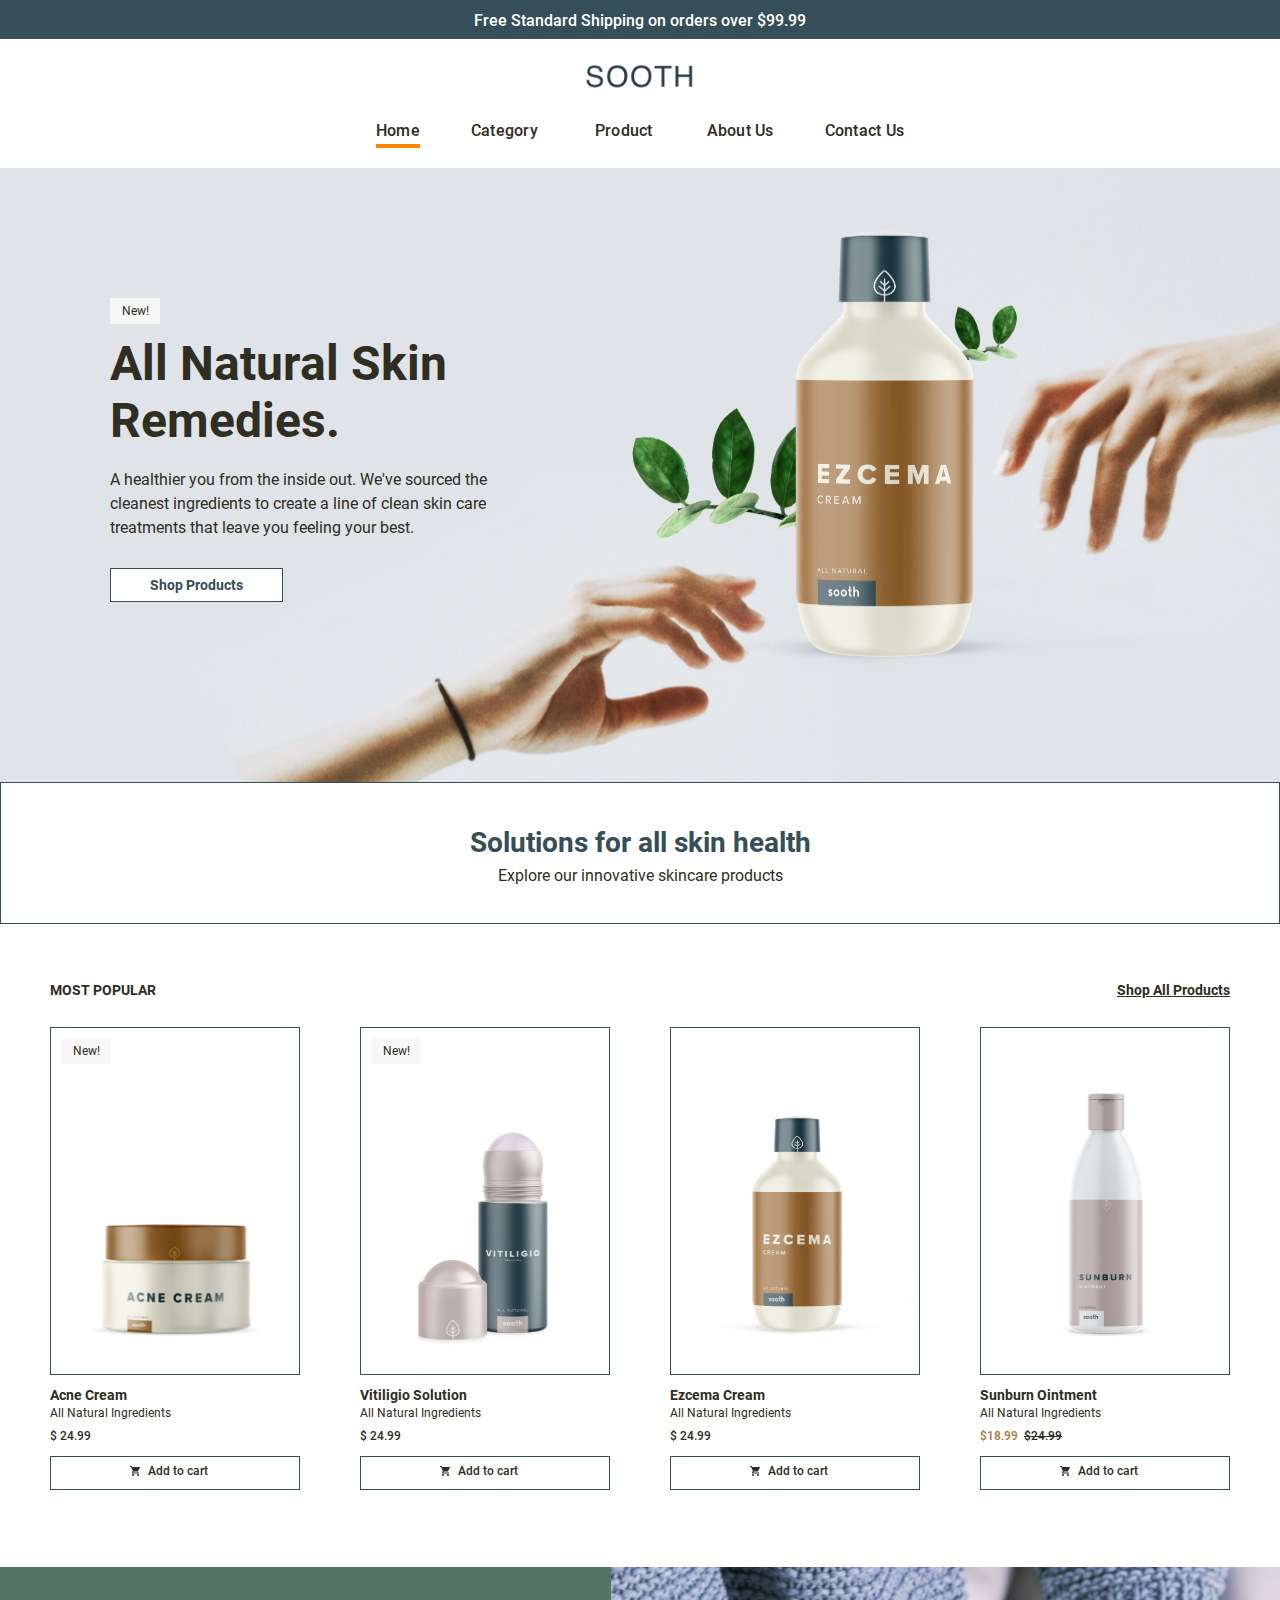
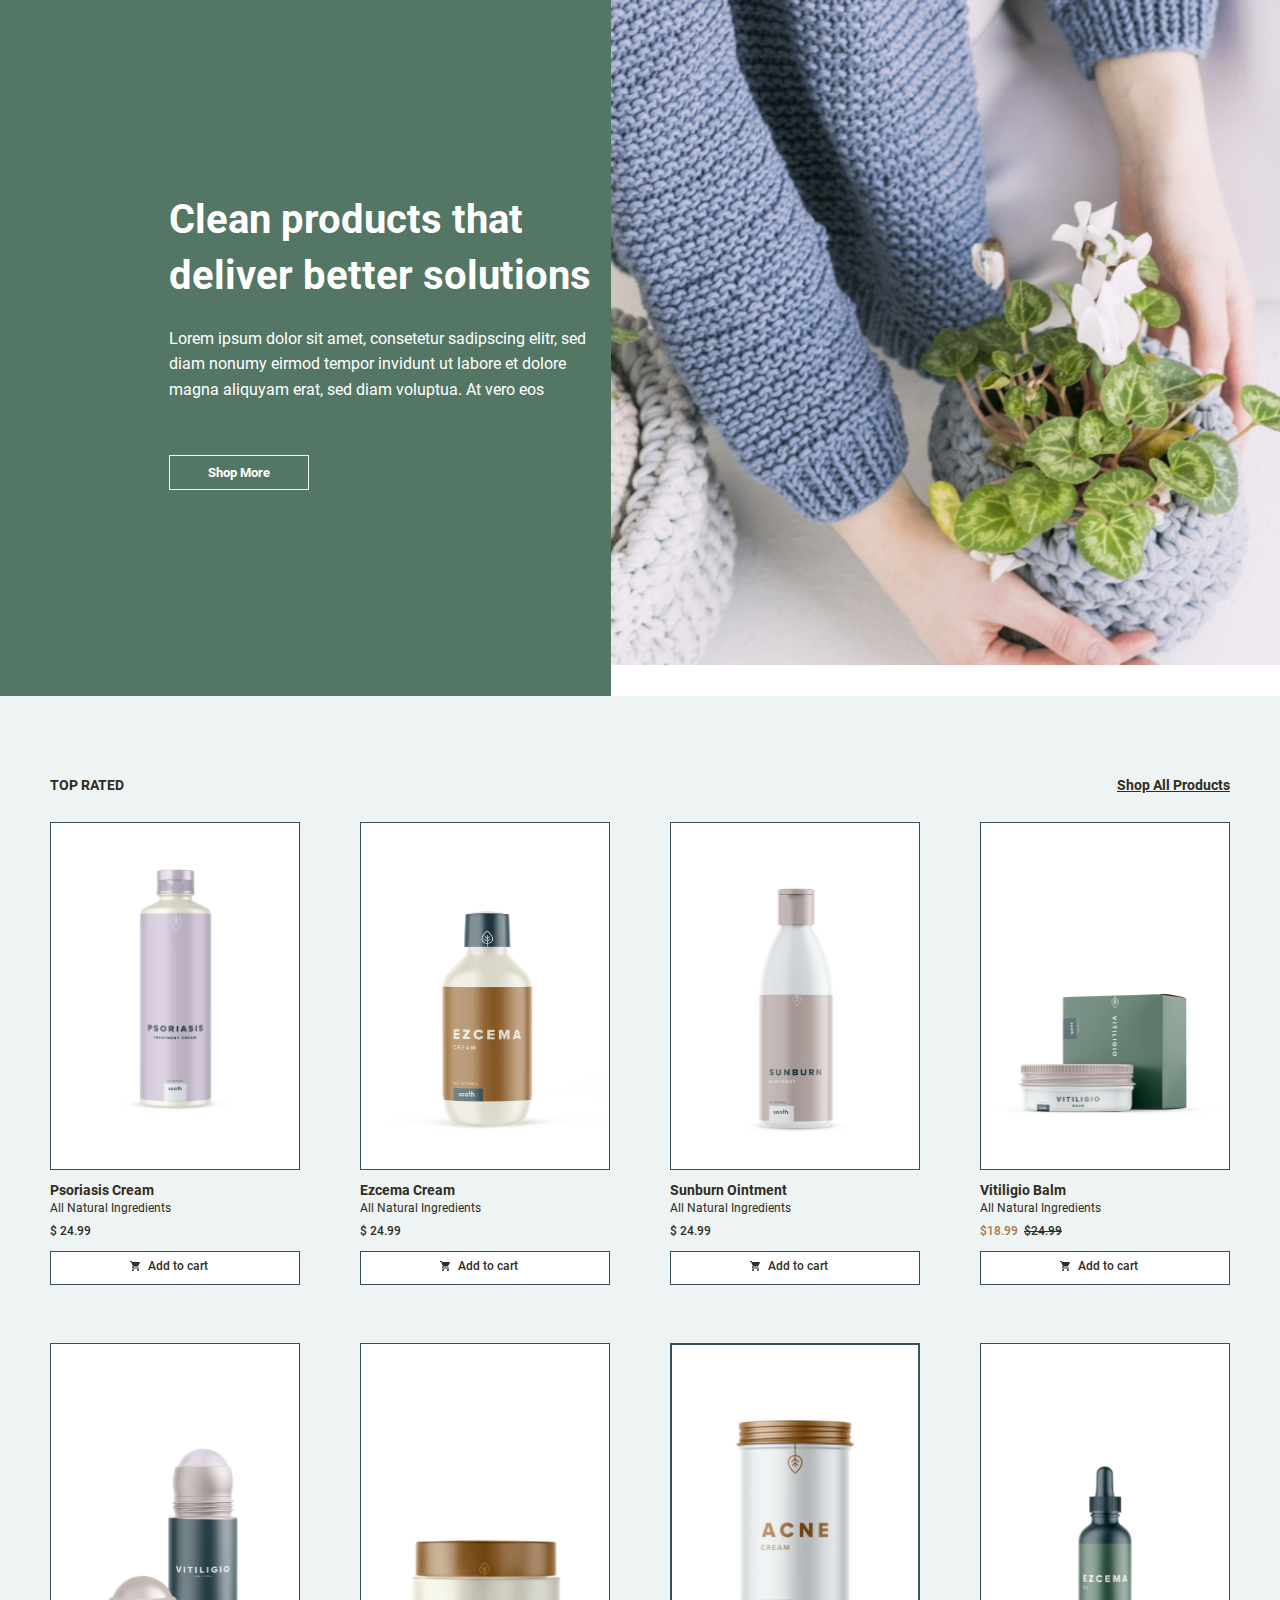
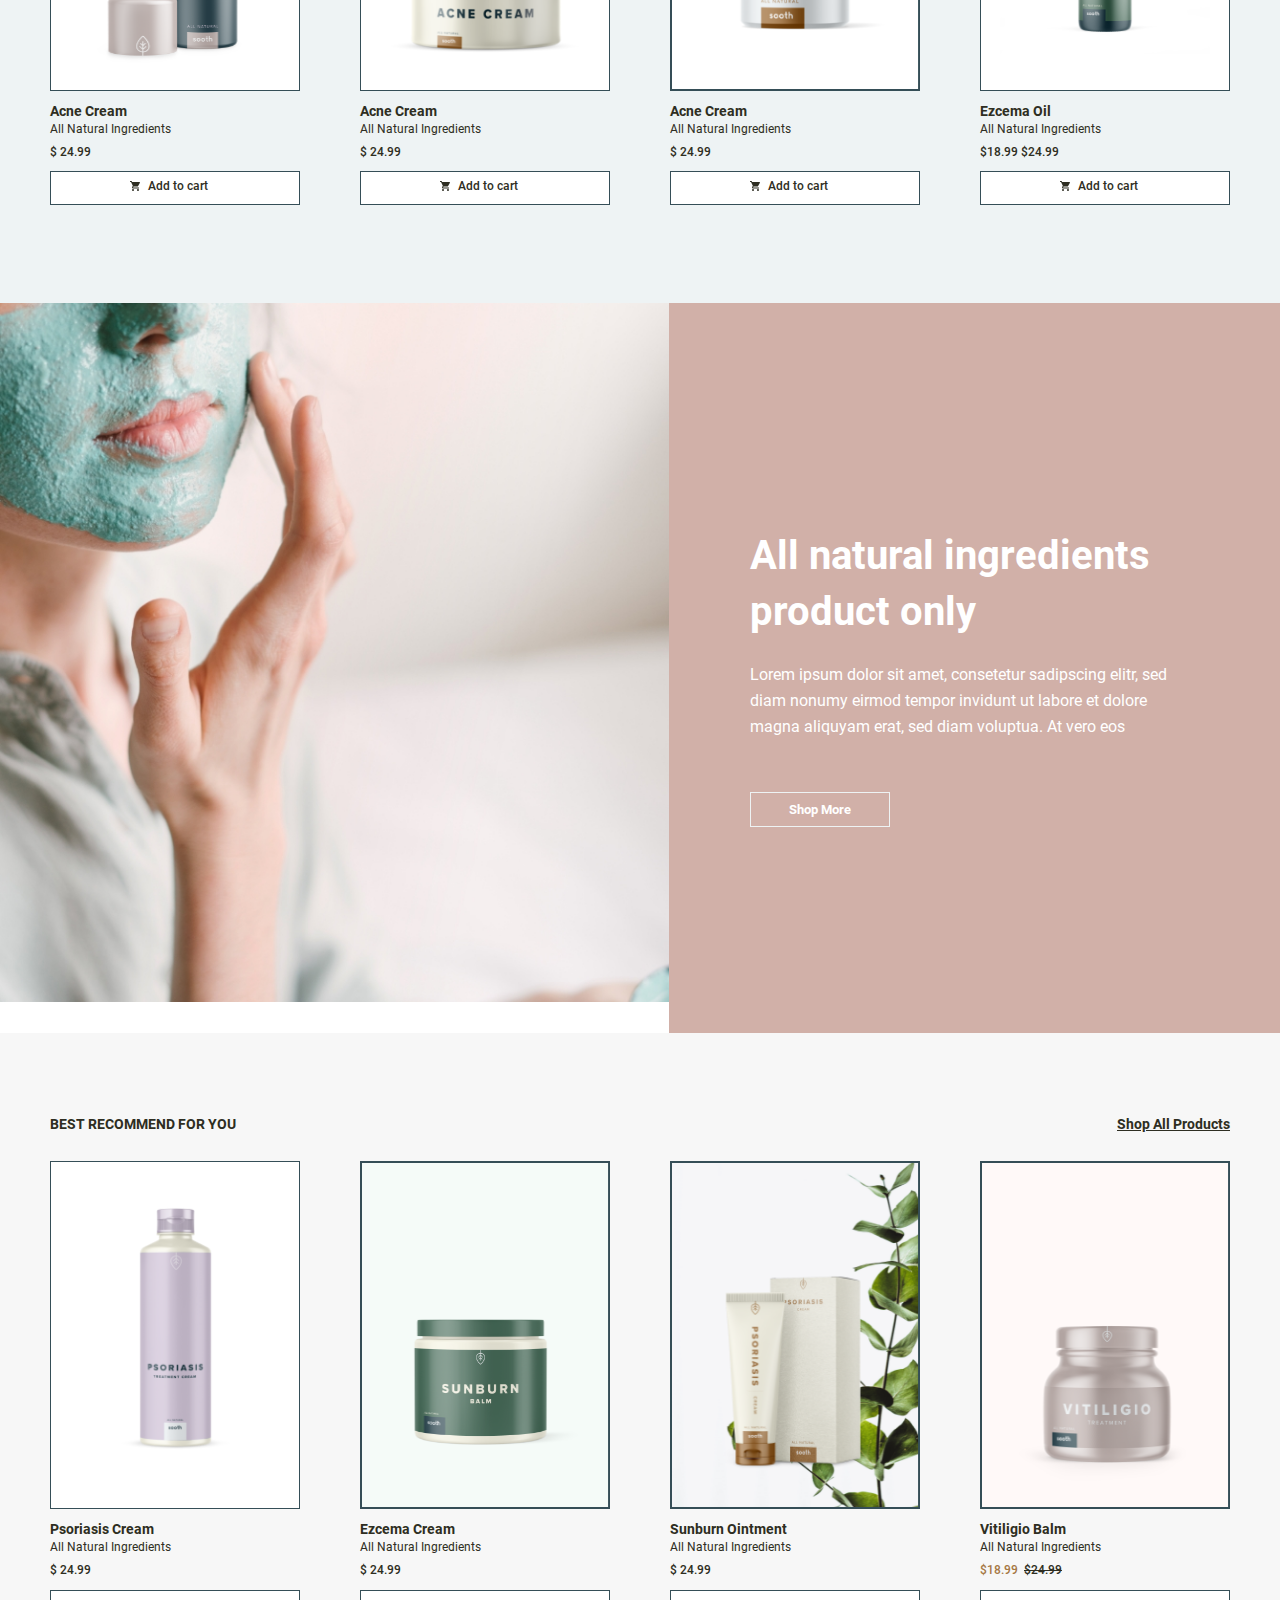
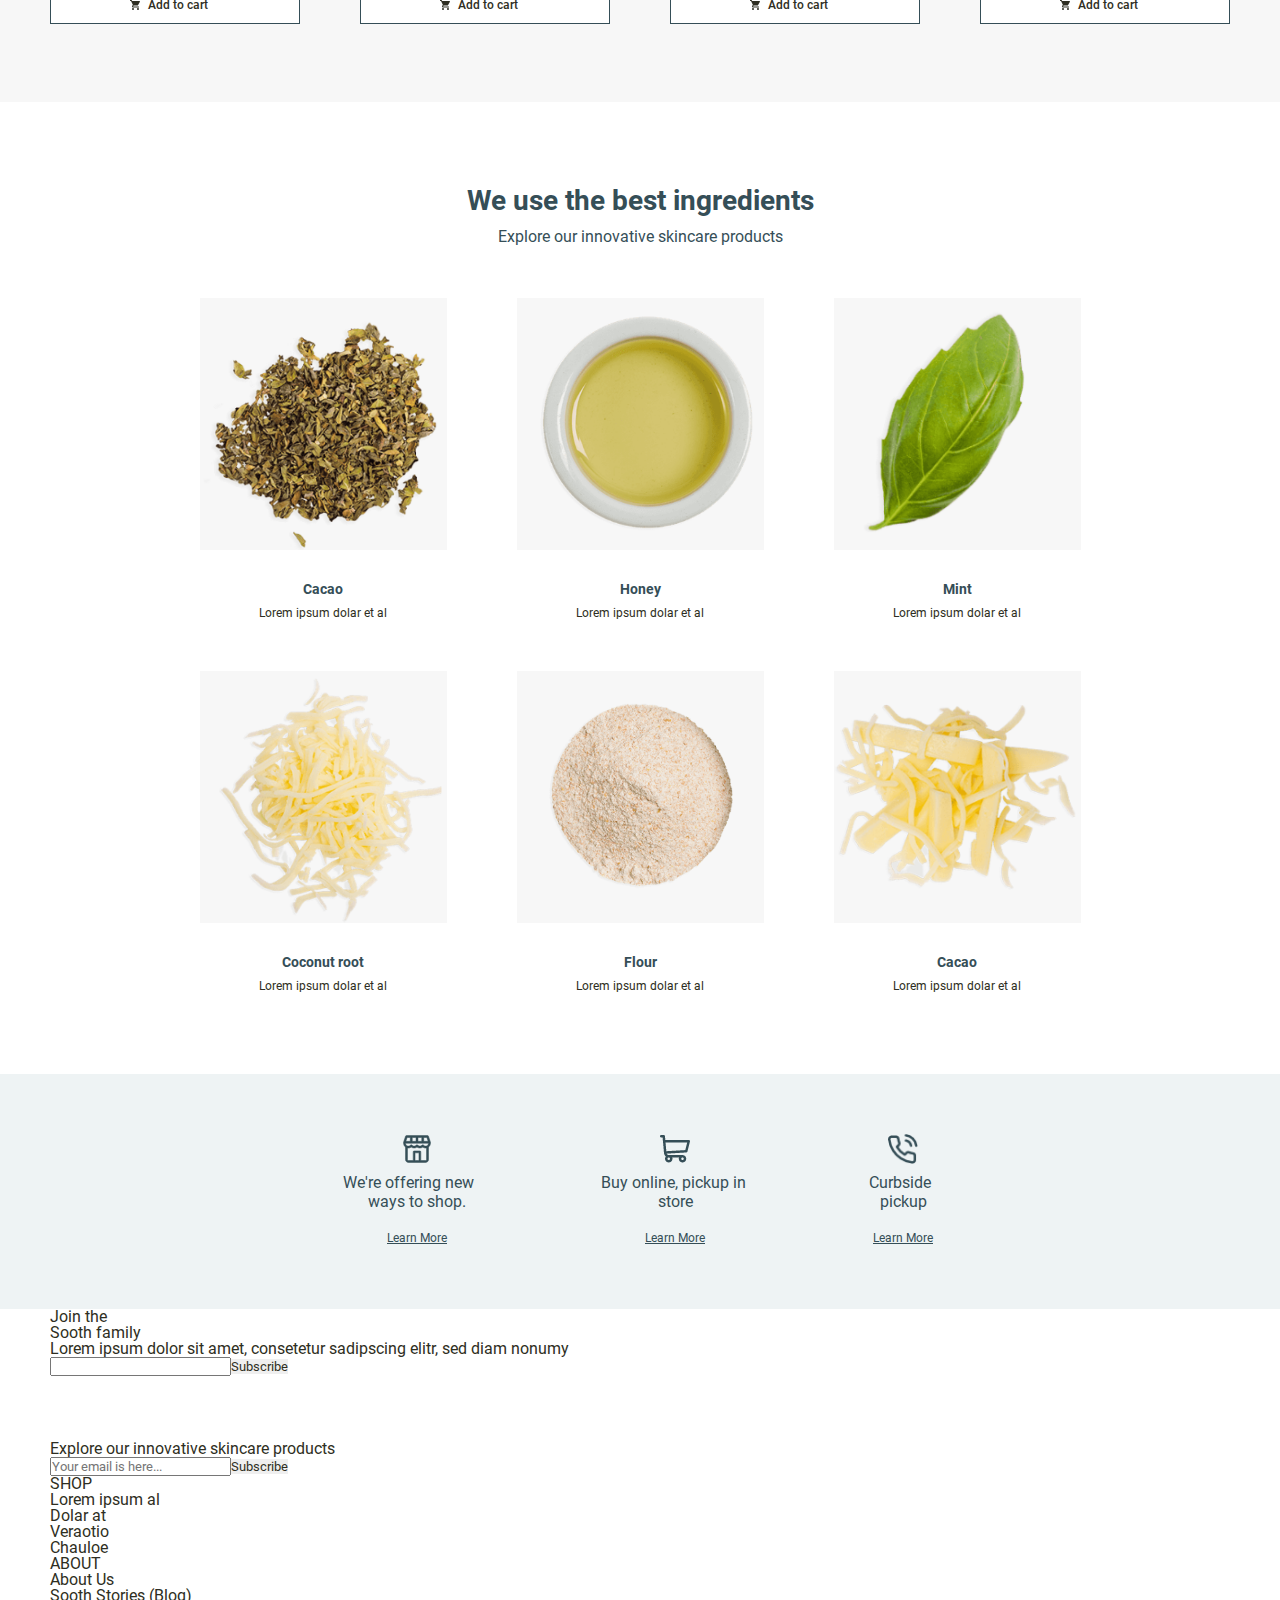
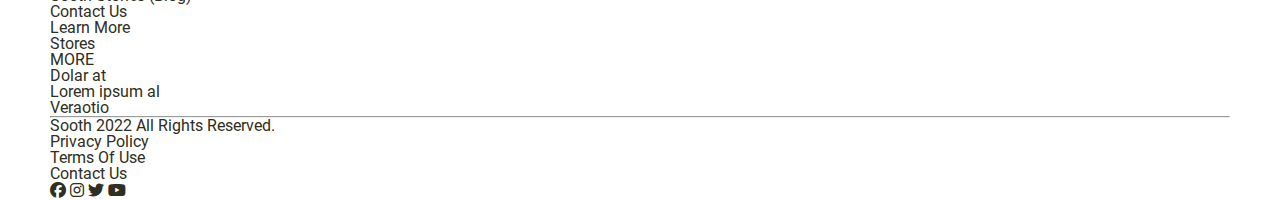
==== index.html @ ea4651e6 "Merge branch 'zaw_ye_htike' into pmk" ====
<!DOCTYPE html>
<html lang="en">

<head>
  <meta charset="UTF-8">
  <meta name="viewport" content="width=device-width, initial-scale=1.0">

  <link rel="stylesheet" href="https://cdnjs.cloudflare.com/ajax/libs/font-awesome/6.6.0/css/all.min.css">
  <!--<link rel="stylesheet" href="css/common.css">
  <link rel="stylesheet" href="css/style.css">
  <link rel="stylesheet" href="css/slick.css">-->
  <title>Group1 | BIB</title>
  <link rel="stylesheet" href="https://cdnjs.cloudflare.com/ajax/libs/font-awesome/6.6.0/css/all.min.css">
  <link rel="stylesheet" href="css/slick.css">
  <link rel="stylesheet" href="/css/reset.css">
  <link rel="stylesheet" href="/css/common.css">
  <link rel="stylesheet" href="/css/style.css">
</head>

<body class="wrapper">
  <div class="top-news">
    <p>Free Standard Shipping on orders over $99.99</p>
  </div>
  <section id="header">
    <div class="gnav">
      <div class="cmn-container">
        <div class="mobile-menu">
          <p class="menu-toggle">
            <span></span>
            <span></span>
            <span></span>
          </p><!-- /.menu-toggle-->
          <div class="logo-img">
            <img src="/img/common/img_logo.png" alt="Logo">
          </div>
        </div>
        <ul class="nav-links">
          <li class="active"><a href="/index.html">Home</a></li>
          <li><a href="/category.html">Category</a></li>
          <li><a href="/product.html">Product</a></li>
          <li><a href="/about.html">About Us</a></li>
          <li><a href="/contactus.html">Contact Us</a></li>
        </ul>
      </div>
    </div>
  </section> <!--/# header -->
  <section id="home-mv">
    <div class="home-mv cmn-container">
      <div class="mv-txt-blk">
        <strong>New!</strong>
        <h1>All Natural Skin Remedies.</h1>
        <p>A healthier you from the inside out. We&apos;ve sourced the
          cleanest ingredients to create a line of clean skin care
          treatments that leave you feeling your best.</p>
        <button class="default-btn">Shop Products</button>
      </div>
    </div>
  </section><!--/# home-mv -->
  <div class="middle-txt">
    <div class="cmn-container">
      <h3 class="mid-title">Solutions for all skin health</h3>
      <p class="mid-para">
        Explore our innovative skincare products 
      </p>
    </div>
  </div>
  <section id="mp">
    <div class="mp cmn-container">
      <div class="mp-ttl-blk">
        <h2>Most Popular</h2>
        <h2><a href="#">Shop All Products</a></h2>
      </div>
      <ul class="mp-list">
        <li class="product-card">
          <strong>New!</strong>
          <div class="product-img">
            <img src="/img/top/img_mp_item1.png" alt="Acne Cream">
          </div>
          <h3>Acne Cream</h3>
          <p>All Natural Ingredients</p>
          <h3 class="price">$ 24.99</h3>
          <button class="default-btn"><span>Add to cart</span></button>
        </li>
        <li class="product-card">
          <strong>New!</strong>
          <div class="product-img">
            <img src="/img/top/img_mp_item2.png" alt="Acne Cream">
          </div>
          <h3>Vitiligio Solution</h3>
          <p>All Natural Ingredients</p>
          <h3 class="price">$ 24.99</h3>
          <button class="default-btn"><span>Add to cart</span></button>
        </li>
        <li class="product-card">
          <div class="product-img">
            <img src="/img/top/img_mp_item3.png" alt="Acne Cream">
          </div>
          <h3>Ezcema Cream</h3>
          <p>All Natural Ingredients</p>
          <h3 class="price">$ 24.99</h3>
          <button class="default-btn"><span>Add to cart</span></button>
        </li>
        <li class="product-card">
          <div class="product-img">
            <img src="/img/top/img_mp_item4.png" alt="Acne Cream">
          </div>
          <h3>Sunburn Ointment</h3>
          <p>All Natural Ingredients</p>
          <h3 class="price">$18.99 <span>$24.99</span></h3>
          <button class="default-btn"><span>Add to cart</span></button>
        </li>
      </ul>
    </div>
  </section><!--/# mp -->
  <section class="left-right">
    <div class="txt-side txt-left">
      <div class="txt-side-blk">
        <h3 class="txt-side-title">
          Clean products that <br class="pc">
          deliver better solutions
        </h3>
        <p class="txt-side-para">
          Lorem ipsum dolor sit amet, consetetur sadipscing elitr, sed <br class="pc">
          diam nonumy eirmod tempor invidunt ut labore et dolore <br class="pc">
          magna aliquyam erat, sed diam voluptua. At vero eos <br class="pc">
        </p>
        <button class="default-btn">Shop More</button>
      </div>
    </div>
    <div class="img-side">
      <img src="img/top/right_side.jpg" alt="">
    </div>
  </section><!--/# left-right -->
  <section id="tr">
    <div class="tr cmn-container">
      <div class="tr-ttl-blk">
        <h2>Top Rated</h2>
        <h2><a href="#">Shop All Products</a></h2>
      </div>
      <ul class="tr-list">
        <li class="product-card">
          <div class="product-img">
            <img src="/img/top/img_psoriasis_cream.png" alt="Psoriasis Cream">
          </div>
          <h3>Psoriasis Cream</h3>
          <p>All Natural Ingredients</p>
          <h3 class="price">$ 24.99</h3>
          <button class="default-btn"><span>Add to cart</span></button>
        </li>
        <li class="product-card">
          <div class="product-img">
            <img src="/img/top/img_mp_item3.png" alt="Ezcema Cream">
          </div>
          <h3>Ezcema Cream</h3>
          <p>All Natural Ingredients</p>
          <h3 class="price">$ 24.99</h3>
          <button class="default-btn"><span>Add to cart</span></button>
        </li>
        <li class="product-card">
          <div class="product-img">
            <img src="/img/top/img_mp_item4.png" alt="Sunburn Ointment">
          </div>
          <h3>Sunburn Ointment</h3>
          <p>All Natural Ingredients</p>
          <h3 class="price">$ 24.99</h3>
          <button class="default-btn"><span>Add to cart</span></button>
        </li>
        <li class="product-card">
          <div class="product-img">
            <img src="/img/top/img_viltigio_balm1.png" alt="Vitiligio Balm">
          </div>
          <h3>Vitiligio Balm</h3>
          <p>All Natural Ingredients</p>
          <h3 class="price">$18.99 <span>$24.99</span></h3>
          <button class="default-btn"><span>Add to cart</span></button>
        </li>
        <li class="product-card">
          <div class="product-img">
            <img src="/img/top/img_mp_item2.png" alt="Acne Cream">
          </div>
          <h3>Acne Cream</h3>
          <p>All Natural Ingredients</p>
          <h3 class="price">$ 24.99</h3>
          <button class="default-btn"><span>Add to cart</span></button>
        </li>
        <li class="product-card">
          <div class="product-img">
            <img src="/img/top/img_mp_item1.png" alt="Acne Cream">
          </div>
          <h3>Acne Cream</h3>
          <p>All Natural Ingredients</p>
          <h3 class="price">$ 24.99</h3>
          <button class="default-btn"><span>Add to cart</span></button>
        </li>
        <li class="product-card">
          <div class="product-img">
            <img src="/img/top/img_acne_cream1.png" alt="Acne Cream">
          </div>
          <h3>Acne Cream</h3>
          <p>All Natural Ingredients</p>
          <h3 class="price">$ 24.99</h3>
          <button class="default-btn"><span>Add to cart</span></button>
        </li>
        <li class="product-card">
          <div class="product-img">
            <img src="/img/top/img_ezcema_oil.png" alt="Ezcema Oil">
          </div>
          <h3>Ezcema Oil</h3>
          <p>All Natural Ingredients</p>
          <h3 class="price">$18.99 <span>$24.99</span></h3>
          <button class="default-btn"><span>Add to cart</span></button>
        </li>
      </ul>
    </div>
  </section><!--/# tr -->
  <section class="left-right about-right-txt">
    <div class="img-side">
      <img src="img/top/left_side.jpg" alt="">
    </div>
    <div class="txt-side home-txt-side">
      <div class="txt-side-blk">
        <h3 class="txt-side-title">
          All natural ingredients <br class="pc">
          product only
        </h3>
        <p class="txt-side-para">
          Lorem ipsum dolor sit amet, consetetur sadipscing elitr, sed <br class="pc">
          diam nonumy eirmod tempor invidunt ut labore et dolore <br class="pc">
          magna aliquyam erat, sed diam voluptua. At vero eos
        </p>
        <button class="default-btn">Shop More</button>
      </div>
    </div>
  </section><!--/# left-right -->
  <section id="br">
    <div class="br cmn-container">
      <div class="br-ttl-blk">
        <h2>Best Recommend For You</h2>
        <h2><a href="#">Shop All Products</a></h2>
      </div>
      <ul class="br-list">
        <li class="product-card">
          <div class="product-img">
            <img src="/img/top/img_psoriasis_cream.png" alt="Psoriasis Cream">
          </div>
          <h3>Psoriasis Cream</h3>
          <p>All Natural Ingredients</p>
          <h3 class="price">$ 24.99</h3>
          <button class="default-btn"><span>Add to cart</span></button>
        </li>
        <li class="product-card">
          <div class="product-img">
            <img src="/img/top/img_ezcema_cream.png" alt="Ezcema Cream">
          </div>
          <h3>Ezcema Cream</h3>
          <p>All Natural Ingredients</p>
          <h3 class="price">$ 24.99</h3>
          <button class="default-btn"><span>Add to cart</span></button>
        </li>
        <li class="product-card">
          <div class="product-img">
            <img src="/img/top/img_sunburn_ointment.png" alt="Sunburn Ointment">
          </div>
          <h3>Sunburn Ointment</h3>
          <p>All Natural Ingredients</p>
          <h3 class="price">$ 24.99</h3>
          <button class="default-btn"><span>Add to cart</span></button>
        </li>
        <li class="product-card">
          <div class="product-img">
            <img src="/img/top/img_viltigio_balm.png" alt="Vitiligio Balm">
          </div>
          <h3>Vitiligio Balm</h3>
          <p>All Natural Ingredients</p>
          <h3 class="price">$18.99 <span>$24.99</span></h3>
          <button class="default-btn"><span>Add to cart</span></button>
        </li>
      </ul>
    </div>
  </section><!--/# br -->
  <section id="ingredients">
    <div class="ingredients cmn-container">
      <div class="ingre-ttl-blk">
        <h2>We use the best ingredients</h2>
        <p>Explore our innovative skincare products </p>
      </div>
      <ul class="ingre-list">
        <li class="ingre-card">
          <div class="ingre-img">
            <img src="/img/top/img_cacao.png" alt="Cacao">
          </div>
          <h3>Cacao</h3>
          <p>Lorem ipsum dolar et al</p>
        </li>
        <li class="ingre-card">
          <div class="ingre-img">
            <img src="/img/top/img_honey.png" alt="honey">
          </div>
          <h3>Honey</h3>
          <p>Lorem ipsum dolar et al</p>
        </li>
        <li class="ingre-card">
          <div class="ingre-img">
            <img src="/img/top/img_mint.png" alt="Mint">
          </div>
          <h3>Mint</h3>
          <p>Lorem ipsum dolar et al</p>
        </li>
        <li class="ingre-card">
          <div class="ingre-img">
            <img src="/img/top/img_coconut_root.png" alt="Coconut root">
          </div>
          <h3>Coconut root</h3>
          <p>Lorem ipsum dolar et al</p>
        </li>
        <li class="ingre-card">
          <div class="ingre-img">
            <img src="/img/top/img_flour.png" alt="Flour">
          </div>
          <h3>Flour</h3>
          <p>Lorem ipsum dolar et al</p>
        </li>
        <li class="ingre-card">
          <div class="ingre-img">
            <img src="/img/top/img_shredded_cacao.png" alt="Shredded Cacao">
          </div>
          <h3>Cacao</h3>
          <p>Lorem ipsum dolar et al</p>
        </li>
      </ul>
    </div>
  </section><!--/# ingredients -->
  <section id="services">
    <div class="services cmn-container">
      <ul class="services-list">
        <li>
          <img src="/img/top/img_shop.png" alt="Shop">
          <h2>We&apos;re offering new ways to shop.</h2>
          <a href="#">Learn More</a>
        </li>
        <li>
          <img src="/img/top/img_shopping_cart.png" alt="Cart">
          <h2>Buy online, pickup in store</h2>
          <a href="#">Learn More</a>
        </li>
        <li>
          <img src="/img/top/img_telephone.png" alt="Telephone">
          <h2>Curbside pickup</h2>
          <a href="#">Learn More</a>
        </li>
      </ul>
    </div>
  </section><!--/# services -->

  <section id="footer">
    <footer>
      <div class="join">
        <div class="cmn-container join-wrapper">
          <h3>Join the <br>Sooth family</h3>
          <p>Lorem ipsum dolor sit amet, consetetur
            sadipscing elitr, sed diam nonumy</p>
          <div class="joinsub"><input type="text"><button>Subscribe</button></div>
        </div>
      </div>
      <div class="cmn-container">
        <div class="footer-wrapper">
          <div class="footer-logo-wrapper">
            <a href="index.html"><img src="img/common/footerlogo.png" alt="Footer Logo"></a>
            <p>Explore our innovative skincare products </p>
            <input type="email" placeholder="Your email is here..."><button>Subscribe</button>
          </div>
          <div class="footer-list-wrapper">
            <ul>
              <h5>SHOP</h5>
              <li>Lorem ipsum al</li>
              <li>Dolar at </li>
              <li>Veraotio</li>
              <li>Chauloe</li>
            </ul>
            <ul>
              <h5>ABOUT</h5>
              <li>About Us</li>
              <li>Sooth Stories (Blog) </li>
              <li>Contact Us</li>
              <li>Learn More</li>
              <li>Stores</li>
            </ul>
            <ul>
              <h5>MORE</h5>
              <li>Dolar at</li>
              <li>Lorem ipsum al </li>
              <li>Veraotio</li>
            </ul>
          </div>
        </div>
        <hr>
      </div>
      <div class="cmn-container copy-wrapper">
        <div class="copy">
          <p>Sooth 2022 All Rights Reserved.</p>
          <ul>
            <li><a href="#">Privacy Policy</a></li>
            <li><a href="#">Terms Of Use</a></li>
            <li><a href="#">Contact Us</a></li>
          </ul>
        </div>
        <div class="icon">
          <i class="fa-brands fa-facebook"></i>
          <i class="fa-brands fa-instagram"></i>
          <i class="fa-brands fa-twitter"></i>
          <i class="fa-brands fa-youtube"></i>
        </div>
      </div>
    </footer>
  </section><!--/# footer -->
</body>
<script src="/js/lib/jquery.min.js"></script>
<script src="/js/common.js"></script>
</html>
---- css/common.css ----
@font-face {
  font-family: 'Roboto';
  font-weight: 400;
  src: url('../fonts/Roboto-Regular.ttf');
}

@font-face {
  font-family: 'Roboto';
  font-weight: 500;
  src: url('../fonts/Roboto-Medium.ttf');
}

@font-face {
  font-family: 'Roboto';
  font-weight: 700;
  src: url('../fonts/Roboto-Bold.ttf');

}

:root {
  --white: #FFFFFF;
  --txt-black: #2E2E22;
  --orange: #FF8800;
  --bg-dark-green: #354E57;
  --bg-light-green: #EEF3F4;
}

* {
  margin: 0;
  padding: 0;
  box-sizing: border-box;
}

body {
  position: relative;
  background-color: var(--white);
  color: var(--txt-black);
  font-family: 'Roboto', sans-serif;
  font-size: 16px;
  font-weight: 400;
  min-height: 100vh;
}

a {
  display: inline-block;
  color: inherit;
  text-decoration: none;
}

a:hover {
  opacity: 0.8;
}

img {
  vertical-align: bottom;
  max-width: 100%;
}

button {
  border: none;
  color: inherit;
  font-family: inherit;
  cursor: pointer;
}

li {
  list-style: none;
}

input {
  font-family: inherit;
}

.wrapper {
  margin: 0 auto;
  max-width: 1440px;
}

.cmn-container {
  width: 98%;
  margin: 0 auto;
  max-width: 1180px;
}

.default-btn {
  border: solid 1px var(--bg-dark-green);
  background-color: var(--white);
  color: var(--bg-dark-green);
  font-weight: 700;
  text-align: center;
  transition: all .1s ease-in;
}

.default-btn:hover {
  border: solid 1px transparent;
  background-color: var(--bg-dark-green);
  color: var(--white);
}

.cmn-ttl {
  font-size: 24px;
  font-weight: 700;
}

/*---------------------header------------------------*/
.gnav {
  z-index: 1000;
  padding: 25px 0 20px 0;
  text-align: center;
}

.menu-toggle {
  display: none;
  flex-direction: column;
  justify-content: space-between;
  align-items: center;
  z-index: 100;
  width: 20px;
  height: 14px;
  margin: 1px 30px 0 2px;
  /*padding: 2.496px;*/
  cursor: pointer;
}

.menu-toggle span {

  display: block;
  width: 100%;
  height: 2px;
  background-color: #333;
  transition: transform 0.3s ease, opacity 0.3s ease;
}

.menu-toggle:hover span {
  background-color: #555;
}

.menu-toggle.active span:nth-child(1) {
  transform: translateY(5.7px) rotate(45deg);
}

.menu-toggle.active span:nth-child(2) {
  opacity: 0;
}

.menu-toggle.active span:nth-child(3) {
  transform: translateY(-5.7px) rotate(-45deg);
}

.gnav .logo-img {
  width: 111px;
  margin: 0 auto;
  padding-bottom: 30px;
}

.nav-links {
  display: flex;
  justify-content: center;
  align-items: center;

}

.nav-links li {
  position: relative;
  margin-right: 51px;
  padding-bottom: 9px;
}

.nav-links li:last-of-type {
  margin-right: 0;
}

.nav-links li:nth-of-type(3) {
  margin-right: 54px;
  margin-left: 6px;
}

.nav-links li a {
  font-weight: 500;
  letter-spacing: .25px;
}

.nav-links li.active::after {
  display: block;
  position: absolute;
  bottom: 0;
  left: 0;
  width: 100%;
  height: 4px;
  background-color: var(--orange);
  content: '';
}

/*---------------------Left and Right------------------------*/
.left-right {
  display: flex;
}

.left-right .txt-side {
  width: 50%;
  padding: 225px 0 206px;
  background-color: #547665;
}

.left-right .txt-side .txt-side-blk {
  margin-left: 81px;
}

.left-right .txt-left .txt-side-blk {
  margin-left: 169px;
}

.txt-side-blk .txt-side-title {
  line-height: 1.4;
  margin-bottom: 22px;
  color: var(--white);
  font-size: 40px;
  font-weight: 700;
}

.txt-side-blk .txt-side-para {
  line-height: 1.6;
  margin-bottom: 53px;
  color: var(--white);
  font-size: 16px;
}

.txt-side-blk .default-btn {
  padding: 9px 38px;
  border: 1px solid var(--bg-light-green);
  background-color: transparent;
  color: var(--white);
/* -------------------clean product----------------*/
.clean-wrapper {
  background-color: #35736A;
  display: flex;
}

.clean-artl {
  padding: 223px 101px 198px 170px;
  line-height: 1.5;
}

.clean-artl h2 {
  font-size: 40px;
  font-weight: 700;
  color: #fff;
}

.clean-artl p {
  color: #fff;
  margin: 19px 0px 60px 0px ;
}

.clean-artl a {
  color:#fff;
  border: 1px solid #fff;
  padding: 4px 40px;
  font-size: 14px;
  font-weight: 700;
}

.txt-side-blk .default-btn:hover {
  background-color: var(--white);
  color: var(--txt-black);
}

.left-right .img-side {
  width: 50%;
}

.left-right .img-side img {
  width: 100%;
  height: 100%;
}

/*---------------------footer------------------------*/
footer {
  background-color: #354E57;
}

.join {
  line-height: 1.2;
  padding: 35px 180px;
  background-color: #fff;
}

.join-wrapper {
  display: flex;
}

.join-wrapper h3 {
  padding-right: 17px;
  border-right: 2px solid;
  font-size: 32px;
  font-weight: 700;
}

.join-wrapper p {
  width: 50%;
  margin: 15px 0px 0px 69px;
}

.joinsub {
  margin: 15px 0px 0px 57px;
  display: flex;
}

.join-input {
  display: flex;
}

.joinsub input {
  padding: 12px 41px;
  border: 1px solid #FF8800;
  height: 67%;
}

.joinsub button {
  
  background-color: #FF8800;
  color: #fff;
  padding: 14px 31px;
  display: inline-block;
  height: 67%;
}

.footer-wrapper {
  display: flex;
  justify-content: space-between;
  padding: 90px 0px 42.5px 0px;
}

.footer-list-wrapper {
  display: flex;
  gap:83px;
}

.footer-logo-wrapper p {
  margin: 30px 0px 50px 0px;
  color: #FFF;
  font-size: 16px;
}

.footer-logo-wrapper input {
  padding: 12px 72px 12px 8px;
  border: 1px solid #fff;
  background-color: #354E57;
  font-size: 14px;
}

::placeholder {
  color: #fff;
}

.footer-logo-wrapper button {
  padding: 12px 30px;
  border: 1px solid #fff;
  background-color: #354E57;
  color: #fff;
  font-size: 14px;
}

.footer-list-wrapper ul {
  line-height: 1.8;
  margin-top: 88px;
  color: #fff;
}

.footer-list-wrapper ul h5 {
  margin-bottom: 9px;
  font-weight: 700;
}

.more {
  padding-right: 30px;
}

.copy p {
  margin: 50px 0px 30px 0px;
  color: #fff;
  font-size: 16px;
}

.copy ul {
  display: flex;
  color: #fff;
  font-size: 16px;
  gap: 80px;
}

.copy-wrapper {
  display: flex;
  justify-content: space-between;
}

.icon {
  display: flex;
  margin: 50px 82px 0px 0px;
  color: #fff;
  font-size: 27px;
  gap: 23px;
}

.copy-wrapper {
  padding-bottom: 80px;
}

.copy ul li a {
  text-decoration: underline;
}


/*Media Query
Ipad*/
@media screen and (min-width:768px) and (max-width:1180px) {
  .cmn-container {
    width: 89.5%;
  }

 
  /* -------------------clean product----------------*/
  .clean-wrapper {
    background-color: #35736A;
    display: block;
  }
  
  .clean-artl {
    padding: 13.036vw 23.151vw 12.782vw 5.136vw;
    line-height: 1.5;
  }

  .clean-wrapper img {
    max-height: 64.714vw;
    width: 100%;

  }
  
  .clean-artl h2 {
    font-size: 5.209vw;
    font-weight: 700;
    color: #fff;
  }
  
  .clean-artl p {
    color: #fff;
    margin: 2.474vw 0vw 7.813vw 0vw ;
  }
  
  .clean-artl a {
    color:#fff;
    border: 0.131vw solid #fff;
    padding: 0.521vw 5.209vw;
    font-size: 1.822vw;
    font-weight: 700;
  }
  
  /* ----------footer----------------- */
  footer {
    background-color: #354E57;
  }
  
  .join {
    background-color: #fff;
    padding: 6.557vw 0vw 5vw 0vw;
    line-height: 1.2;
  }
  
  .join-wrapper {
    display: block;
  }
  
  .join-wrapper h3 {
    padding-right: 2.214vw;
    border-right: none;
    font-size: 4.167vw;
    font-weight: 700;
    color: #354E57;
  }
  
  .join-wrapper p {
    width: 50%;
    margin: 5.953vw 0vw 0vw 0vw;
  }
  
  .joinsub {
    margin: 6.953vw 0vw 0vw 7.423vw;
    display: flex;
  }
  
  .join-input {
    display: flex;
  }
  
  .joinsub input {
    padding: 1.563vw 5.339vw;
    border: 0.131vw solid #FF8800;
    height: 67%;
  }
  
  .joinsub button {
    background-color: #FF8800;
    color: #fff;
    padding: 0vw 4.036vw;
    display: inline-block;
    height: 67%;
  }
  
  .footer-wrapper {
    display: block;
    padding: 7.719vw 0vw 5.534vw 0vw;
  }
  
  .footer-list-wrapper {
    display: flex;
    gap:14.807vw;
    margin-left: 4.557vw;
  }
  
  .footer-logo-wrapper p {
    font-size: 2.083vw;
    color: #FFF;
    margin: 3.906vw 0vw 6.51vw 0vw;
  }
  
  .footer-logo-wrapper input {
    font-size: 1.822vw;
    border: 0.131vw solid #fff;
    padding: 1.563vw 9.376vw 1.563vw 1.042vw;
    background-color: #354E57 ;
  }
  
  ::placeholder {
    color: #fff;
  }
  
  .footer-logo-wrapper button {
    color: #fff;
    font-size: 1.822vw;
    border: 0.131vw solid #fff;
    padding: 1.563vw 3.906vw;
    background-color: #354E57;
  }
  
  .footer-list-wrapper ul {
    color: #fff;
    line-height: 1.8;
    margin-top: 5.459vw;
  }
  
  .footer-list-wrapper ul h5 {
    margin-bottom: 1.172vw;
    font-weight: 700;
  }
  
  .more {
    padding-right: 3.906vw;
  }
  
  .copy p {
    color: #fff;
    font-size: 2.083vw;
    margin: 3.51vw 0vw 3.906vw 0vw;
  }
  
  .copy ul {
    display: flex;
    color: #fff;
    font-size: 2.083vw;
    gap: 5.417vw;
  }
  
  .copy-wrapper {
    display: flex;
    justify-content: space-between;
  }
  
  .icon {
      color: #fff;
      display: flex;
      gap: 2.995vw;
      font-size: 3.515vw;
      margin: 3.51vw 0vw 0vw 0vw;
  }
  
  .copy-wrapper {
    padding-bottom: 10.417vw;
  }
  
  .copy ul li a {
    text-decoration: underline;
  }
  
}

/*SP*/
@media screen and (max-width:767.9px) {
  .cmn-container {
    width: 94.3%;
  }

  /*---------------------header------------------------*/

  .gnav {

    position: relative;
    padding: 28px 0px 22px 0px;
    text-align: left;
  }

  .mobile-menu {
    display: flex;

  }

  .menu-toggle {
    display: flex;
  }

  .gnav .logo-img {
    display: inline-block;
    width: 87px;
    margin: 0;
    padding-bottom: 0px;
  }

  .nav-links {
    height: 0;
    display: none;
    position: absolute;
    top: 100%;
    left: 0;
    flex-direction: column;
    align-items: start;
    z-index: 100;
    width: 100%;
    padding: 94px 0 295px 41px;
    background-color: var(--white);
    gap: 41px;
    transition: all 0.3s ease;
  }

  .nav-links.show {
    display: flex;
    height: auto;
  }

  .nav-links li {
    margin-right: 0px;
    padding-bottom: 9px;

  }

  .nav-links li:nth-of-type(3) {
    margin-right: 0px;
    margin-left: 0px;
  }

  .nav-links li a {
    color: var(--bg-dark-green);
    font-size: 24px;
    letter-spacing: .6px;
  }
}
---- css/style.css ----
/*PC => Screen Size - 1400px
Ipad => Screen Size - 768px
SP => Screen Size - 640px*/
/*---------------------home page header------------------------*/
.top-news {
  background-color: var(--bg-dark-green);
}

.top-news p {
  padding: 13px 0 10px 0;
  color: var(--white);
  font-weight: 500;
  text-align: center;
}

/*---------------------home-mv------------------------*/
#home-mv {
  background: url(/img/top/img_mv_bg.png) center/cover no-repeat;
}

.home-mv {
  /*margin-bottom: 141px;*/
  padding: 130px 0 180px 0;
}

.mv-txt-blk {
  margin-left: 60px;
  max-width: 384px;

}

.home-mv strong {
  display: inline-block;
  margin-bottom: 12px;
  padding: 7px 11.5px;
  background-color: #F7F7F7;
  font-size: 12px;
}

.home-mv h1 {
  line-height: 1.18;
  padding-bottom: 18px;
  font-size: 48px;
  font-weight: 700;
}

.home-mv p {
  line-height: 1.5;
  padding-bottom: 28px;
}

.home-mv button {
  padding: 8px 39px;
  font-size: 14px;
  font-weight: 700;
}

/*---------------------most-popular------------------------*/

.mp {
  padding: 59px 0 19px 0;
}

.mp-ttl-blk {
  display: flex;
  justify-content: space-between;
  align-items: center;
  padding-bottom: 30px;
}

.mp-ttl-blk h2,
.tr-ttl-blk h2,
.br-ttl-blk h2 {
  font-size: 14px;
  font-weight: 700;
}

.mp-ttl-blk h2 a,
.tr-ttl-blk h2 a,
.br-ttl-blk h2 a {
  text-decoration: underline;
}

.mp-ttl-blk h2:first-of-type,
.tr-ttl-blk h2:first-of-type,
.br-ttl-blk h2:first-of-type {
  text-transform: uppercase;
}

.mp-list {
  display: flex;
  flex-wrap: wrap;
  justify-content: center;
  align-items: start;
}

.product-card {
  position: relative;
  width: 250px;
  margin-right: 60px;
  margin-bottom: 58px;
  cursor: pointer;
}

.product-card:nth-child(4n) {
  margin-right: 0;
}

.product-card strong {
  display: inline-block;
  position: absolute;
  top: 0;
  left: 0;
  margin: 11px 0 0 11px;
  padding: 7px 11.5px;
  background-color: #F7F7F7;
  font-size: 12px;
}

.product-img {
  width: 100%;
 
  border: 1px solid var(--bg-dark-green);
  background-color: var(--white);
}

.product-img img {
  width: 100%;
  height: 346px;
}

.product-card h3,
.acen-card h3 {
  padding: 13px 0 5px 0;
  font-size: 14px;
  font-weight: 700;
}

.product-card p,
.acen-card p {
  padding-bottom: 11px;
  font-size: 12px;
}

.product-card .price,
.acen-card .price {
  padding: 0 0 13.5px 0;
  font-size: 12px;
  font-weight: 500;
}

/*discounted product */
.product-card:nth-child(4) .price {
  color: #A67744;
}

.product-card:nth-child(4) .price span {
  margin-left: 3px;
  color: var(--txt-black);
  text-decoration: line-through;
}

.product-card button,
.acen-card button {
  width: 100%;
  padding: 6px 0 11px 0;
  text-align: center;
}

.product-card button span,
.acen-card button span {
  position: relative;
  padding-right: 12.6px;
  padding-left: 18.6px;
  color: var(--txt-black);
  font-size: 12px;
  font-weight: 500;
  text-wrap: nowrap;
}

.product-card button span::before,
.acen-card button span::before {
  display: inline-block;
  position: absolute;
  top: 50%;
  transform: translateY(-50%);
  left: 0;
  width: 10.5px;
  height: 10px;
  background: url(/img/top/img_shopping_cart.svg) center/contain no-repeat;
  content: '';
}

.product-card button:hover span {
  color: var(--white);
}

.product-card button:hover span::before {
  filter: brightness(0) saturate(100%) invert(100%) sepia(100%) saturate(0%) hue-rotate(303deg) brightness(103%) contrast(103%);
}

/*---------------------top-rated------------------------*/
#tr {
  background-color: var(--bg-light-green);
}

.tr {
  padding: 82px 0 40px 0;
}

.tr-ttl-blk {
  display: flex;
  justify-content: space-between;
  align-items: center;
  padding-bottom: 30px;
}

.tr-list {
  display: flex;
  flex-wrap: wrap;
  align-items: start;
}

/*---------------------Left and Right------------------------*/
.left-right .home-txt-side {
  width: 50%;
  background-color: #D1B0A8;
}

/*---------------------best-recommended------------------------*/
#br {
  background-color: #F7F7F7;
}

.br {
  padding: 84px 0 20px 0;
}

.br-ttl-blk {
  display: flex;
  justify-content: space-between;
  align-items: center;
  padding-bottom: 30px;
}

.br-list {
  display: flex;
  flex-wrap: wrap;
  align-items: start;
}

/*---------------------ingredients------------------------*/
.ingredients {
  padding: 85px 0 30px 0;
  text-align: center;
}

.ingre-ttl-blk {
  color: var(--bg-dark-green);
}

.ingre-ttl-blk h2 {
  padding-bottom: 14px;
  font-size: 28px;
  font-weight: 700;
}

.ingre-ttl-blk p {
  padding-bottom: 53px;
}

.ingre-list {
  display: flex;
  flex-wrap: wrap;
  justify-content: center;
  align-items: start;
}

.ingre-card {
  margin-right: 70px;
  margin-bottom: 45px;
  cursor: pointer;
}

.ingre-card:nth-child(3n) {
  margin-right: 0;
}

.ingre-img {
  width: 247px;
  height: 252px;
  margin-bottom: 32px;
}

.ingre-img img {
  width: 100%;
  height: 100%;
}

.ingre-card h3 {
  margin-bottom: 11px;
  color: var(--bg-dark-green);
  font-size: 14px;
  font-weight: 700;
}

.ingre-card p {
  position: relative;
  width: max-content;
  margin: 0 auto;
  padding-bottom: 7px;
  font-size: 12px;
  font-weight: 400;
}

.ingre-card p::after {
  display: block;
  position: absolute;
  bottom: 0;
  left: 0;
  width: 100%;
  height: 2px;
  background-color: transparent;
  content: '';
}

.ingre-card:hover p::after {
  background-color: var(--orange);
}

/*---------------------services banner------------------------*/
#services {
  background-color: var(--bg-light-green);
}

.services {
  padding: 60px 0 55px 0;
}

.services-list {
  display: flex;
  justify-content: center;
  align-items: baseline;
  color: var(--bg-dark-green);

}

.services-list li {
  text-align-last: center;

}

.services-list li:first-of-type {
  margin-right: 110px;
  max-width: 148px;
}

.services-list li:nth-of-type(2) {
  /*margin-left: 115px;*/
  margin-right: 120px;
  max-width: 148px;

}

.services-list li:last-of-type {
  margin-right: 0;
  max-width: 68px;
}

.services-list li img {
  width: 30px;
  height: 30px;
  margin-bottom: 10px;
}

.services-list li h2 {
  line-height: 1.18;
  padding-bottom: 17px;
}

.services-list a {
  padding-bottom: 10px;
  font-size: 12px;
  text-decoration: underline;
}

/*---------------------products main visual------------------------*/
#p-mv {
  background-color: var(--bg-light-green);
}

.p-mv {
  padding: 80px 0 1px 0;
}

.p-mv-blk {
  display: flex;
  justify-content: space-between;
  align-items: start;
  overflow: hidden;
  padding-bottom: 75px;
}

.mv-lt {
  position: relative;
  width: 569px;
  overflow: hidden;
}

.single-img1 {
  background-color: #CDDFD6;
}

.single-img2 {
  background-color: #F5E3DF;
}

.single-img3 {
  background-color: #C3CFD4;
}

.mv-rt {
  width: 50%;
  padding: 0 63px 0 60px;
}

.mv-rt strong {
  display: inline-block;
  padding: 7px 10px;
  background-color: #F7F7F7;
  font-size: 12px;
  font-weight: 700;

}

.mv-rt h2 {
  line-height: 1.18;
  padding-top: 7px;
  padding-bottom: 22px;
  font-size: 48px;
  font-weight: 700;
}

.review-blk {
  display: flex;
  align-items: center;
  padding-bottom: 20.5px;
  gap: 14.3px;
}

.review-blk span {
  font-size: 10px;
  font-weight: 400;
  text-decoration: underline;
}

.p-price {
  display: flex;
  align-items: center;
  padding-bottom: 24px;
  color: #DE3B35;
  gap: 16px;
}

.p-price span {
  color: var(--txt-black);
  text-decoration: line-through;
}

.mv-rt h4 {
  padding-bottom: 11px;
  font-size: 14px;
  font-weight: 700;
}

.mv-rt .p-info {
  line-height: 1.33;
  padding-bottom: 30px;
  font-size: 12px;
}

.cart-btns {
  display: flex;
  justify-content: space-between;
  align-items: center;
  padding-bottom: 30px;
}

.qty-btn {
  display: flex;
  align-items: center;
  border: 1px solid var(--txt-black);
}

.qty-btn div {
  display: flex;
  justify-content: center;
  align-items: center;
  width: 39px;
  height: 32.5px;
  font-weight: 700;
}

.qty-btn div:first-child,
.qty-btn div:nth-child(2) {
  border-right: 1px solid var(--txt-black);
}

.cart-btns button {
  padding: 9px 39px;
  text-align: center;
}

.cart-btns button span {
  position: relative;
  padding-left: 33px;
  color: var(--txt-black);
  font-size: 12px;
  font-weight: 500;
  text-wrap: nowrap;
}

.cart-btns button span::before {
  display: inline-block;
  position: absolute;
  bottom: 0;
  left: 0;
  width: 11.8px;
  height: 10px;
  background: url(/img/top/img_shopping_cart.svg) center/contain no-repeat;
  content: '';
}

.cart-btns button:hover span {
  color: var(--white);
}

.cart-btns button:hover span::before {
  filter: brightness(0) saturate(100%) invert(100%) sepia(100%) saturate(0%) hue-rotate(303deg) brightness(103%) contrast(103%);
}

.accordion {
  width: 100%;
}

.accordion-item {

  margin-bottom: 10px;
}

.accordion-header {
  display: flex;
  justify-content: space-between;
  align-items: start;
  padding: 11px 15px 7px 20px;
  background-color: var(--white);
  font-size: 12px;
  font-weight: 500;
  cursor: pointer;
}

.accordion-content {
  display: none;
  line-height: 1.33;
  padding: 10px 20px 10px 20px;
  font-size: 12px;
}

.toggle {
  color: var(--orange);
  font-size: 18px;
  font-weight: 700;
}

/*---------------------related products------------------------*/

.related-blk h2 {
  padding-bottom: 52px;
  color: var(--bg-dark-green);
  font-size: 28px;
  font-weight: 700;
  text-align: center;
}

.related-list {
  display: flex;
  flex-wrap: wrap;
  align-items: start;
}

.related-list .product-card {
  margin-bottom: 53px;
}

/*---------------------products bottom section------------------------*/
#p-btm {
  background-color: #F6F6F8;
}

.p-btm {
  padding: 49px 0 48px 0;
  text-align: center;
}

.p-btm h2 {
  padding-bottom: 16px;
}

.p-btm .ingre-ttl-blk p {
  padding-bottom: 63px;
}

.p-btm .ingre-list li .ingre-img {
  width: 300px;
  height: 230px;
  margin-bottom: 32px;
}

.p-btm .ingre-list .ingre-card {
  margin-right: 26px;
  margin-bottom: 0;
  margin-left: 26px;
}

/*---------------------Left And Right------------------------*/
.product-right-txt .product-txt-side {
  background-color: #AA96B5;
}

/*---------------------sooth stories------------------------*/
.stories {
  padding: 85px 0 47px 0;
  text-align: center;
}

.stories h2 {
  padding-bottom: 27px;
  color: var(--bg-dark-green);
  font-size: 48px;
  font-weight: 700;
}

.tab-blk {
  margin: 0 auto;
  max-width: 499px;
}

.tab-btns {
  display: flex;
  justify-content: space-between;
  align-items: center;
  padding-bottom: 41px;
}

.tab-btns li {
  font-size: 14px;
  cursor: pointer;
}

.tab-btns li.active {
  color: var(--orange);
}

.tab-content-blk {
  display: flex;

  justify-content: space-between;
  align-items: stretch;
  padding-bottom: 20px;
}

.tab-content-blk .tab-img {
  max-width: 154px;
}

.tab-blk p {
  line-height: 1.33;
  font-size: 12px;
  text-align: left;
}

/*---------------------About Us Page------------------------*/
/*covid section*/
.covid-update-sec {
  padding: 50px 0 80px;
}

.covid-update-sec .cmn-container {
  display: flex;
}

.covid-update-sec .covid-sec-lft {
  margin-top: 125px;
  margin-left: 80px;
}

.covid-sec-lft span {
  display: inline-block;
  margin-bottom: 15px;
  padding: 7px 15px;
  background-color: #DE5858;
  color: var(--white);
  font-size: 12px;
}

.covid-sec-lft h3 {
  margin-bottom: 23px;
  color: var(--bg-dark-green);
  font-size: 48px;
  font-weight: 700;
}

.covid-sec-lft p {
  line-height: 1.5;
  color: var(--bg-dark-green);
  font-size: 16px;
}

.covid-update-sec .covid-sec-rgt img {
  width: 647px;
  height: 485.5px;
  margin-left: 62px;
}

/*our mission*/
.mission-sec {
  padding: 155px 0 196px;
  background: url("../img/about-us/our_mission.png") no-repeat center/cover;
  max-width: 100%;
}

.mission-sec .mission-txt {
  margin-left: 60px;
}

.mission-sec h3 {
  margin-bottom: 20px;
  color: var(--txt-black);
  font-size: 48px;
  font-weight: 700;
}

.mission-sec p {
  line-height: 1.6;
  color: var(--txt-black);
  font-size: 16px;
}

/*middle-txt*/
.middle-txt {
  padding: 46px 0 39px;
  border: 1px solid var(--bg-dark-green);
  background-color: var(--white);
}

.middle-txt .cmn-container {
  text-align: center;
}

.middle-txt .mid-title {
  margin-bottom: 10px;
  color: var(--bg-dark-green);
  font-size: 28px;
  font-weight: 700;
}

.middle-txt .mid-para {
  line-height: 1.1;
  font-size: 16px;
}

/*Hand Section*/
.about-right-txt .hand-txt-side {
  background-color: #EEF3F4;
  color: var(--txt-black);
}

.about-right-txt .hand-txt-side h3,
.about-right-txt .hand-txt-side p,
.about-right-txt .hand-txt-side button {
  color: var(--txt-black);
}

.left-right .hand-txt-side button {
  border: 1px solid var(--txt-black);
}

.left-right .hand-txt-side button:hover {
  border-color: transparent;
}

/*Pink Hand Section*/
.about-left-txt .left-side-txt {
  background-color: #FBDEE1;
}

.about-left-txt .txt-side-title,
.about-left-txt .txt-side-para,
.about-left-txt .default-btn {
  color: var(--txt-black);
}

.about-left-txt .default-btn {
  border: 1px solid var(--txt-black);
}

.about-left-txt .default-btn:hover {
  border-color: transparent;
}

/*Instagram Section*/
.ig-sec {
  padding: 80px 0;
}

.ig-sec .cmn-container {
  text-align: center;
}

.ig-sec .ig-acc-logo {
  margin-bottom: 50px;
}

.ig-acc-logo img {
  margin-bottom: 9px;
}

.ig-sec .ig-photo-gallery {
  display: flex;
  flex-wrap: wrap;
  justify-content: center;
}

.ig-photo-gallery li {
  margin-right: 24px;
  margin-bottom: 20px;
}

.ig-photo-gallery li:nth-child(4n) {
  margin-right: 0;
}

/*---------------------Feature Section-----------------------*/
.feature-sec {
  padding-bottom: 80px;
}

.feature-sec .first-feature {
  margin-bottom: 60px;
}

.feature-sec .cmn-container {
  display: flex;
  align-items: center;
}

.feature-sec .feature-img-side {
  width: 50%;
  margin-right: 98px;
}

.feature-sec .feature-img-side img {
  width: 560px;
  height: 377px;
  margin-right: 9px;
}

.feature-sec .feature-txt-side {
  width: 50%;
}

.feature-sec .feature-txt-side .feature-txt-blk {
  margin-top: -10px;
}

.feature-sec .feature-txt-side strong {
  display: inline-block;
  margin-bottom: 22px;
  font-size: 14px;
  font-weight: 400;
  text-transform: uppercase;
}

.feature-sec .feature-txt-side h3 {
  line-height: 1.19;
  margin-bottom: 28px;
  color: var(--bg-dark-green);
  font-size: 28px;
  font-weight: 700;
}

.feature-sec .feature-txt-side p {
  line-height: 1.5;
  font-size: 16px;
}

.feature-sec .feature-txt-lft {
  margin-left: 80px;
}

.feature-sec .feature-right-img {
  margin-right: 0;
  margin-left: 57px;
}
/* ---------------------category--------------------- */
.product-category {
  display: flex;
}

.product-wrapper {
  padding: 47px 0px 56px 0px;
}

.slider img {
  width: 100%;
}


.slider-wrapper {
  max-height: 497px;
}

.arr {
  color: #2f0909;
  /* position: relative; */
}

.slider-txt h2 {
  font-size: 48px;
  font-weight: 700;
  color: #2E2E22;
  margin-bottom: 18px;
}

.slider {
  position: relative;
}

.slider-txt {
  position: absolute;
  top: 145px;
  left: 170px;
  bottom: 142px;
  right: 788px;
  max-width: 452px;
  line-height: 1.3;
}

.solution {
  margin: 0 auto;
  padding: 42px 0px 39px 0px;
  text-align: center;
  color: #354E57;
  border: 1px solid;
}

.solution h3 {
  font-size: 28px;
  font-weight: 700;
  margin-bottom: 12px;
}

.product-nav ul li {
  font-size: 18px;
  border-radius: 50px;
  padding: 20px 51px;
  border: 1px solid;
}

.product-nav {
  display: flex;
  justify-content: center;
  gap: 68px;
  padding: 0px 47px 0px 90px;
  margin-bottom: 40px;
}

.product-nav ul li:hover,
.visited {
  color: #fff;
  background-color: #D1B0A8;
}

.category-list {
  width: 20%;
  padding: 20px 0px;
}

.category-list p {
  color: #2E2E22;
  font-weight: 700;
  margin-bottom: 30px;
}

.category-list ul li {
  list-style-type: disc;
  margin-bottom: 30px;
}

.category-list ul {
  padding-left: 25px;
  margin-bottom: 95px;
  font-size: 14px;
  line-height: 1.2;
}

.category-list ul li:last-child {
  margin: 0px;
}

.acen-card {
  position: relative;
  cursor: pointer;
  margin-bottom: 40px;
}

.acen-card-wrapper {
  display: flex;
  gap: 23px;
}

.acen-card-wrapper {
  margin-left: 19px;
}

.thr-acen,
.fou-acen {
  display: grid;
  grid-template-columns: repeat(3, 1fr);
  margin-left: 17px;
  gap: 25px;
}

.thr-acen {
  margin-top: 20px;
  border-bottom: 2px solid #707070;
}

.fou-acen {
  margin-top: 56px;
  border-bottom: 2px solid #707070;
}

/* -------sun-cream------------- */
.cream-wrapper {
  padding: 52px 0px 98px 0px;
}

.cream-header h3 {
  margin-left: 40px;
  margin-bottom: 23px;
  color: #354E57;
  font-size: 48px;
  font-weight: 700;
}

.cream-header p {
  padding-left: 43px;
  margin-bottom: 50px;
}

.cream-header {
  text-align: center;
}

.cream-card {
  width: 89%;
}

.cream-card-wrapper {
  display: grid;
  grid-template-columns: repeat(4, 1fr);
  row-gap: 61px;
  padding-left: 40px;
}

.cream-card img {
  width: 100%;
  margin-bottom: 20px;
}

.cream-ttl {
  font-size: 14px;
  font-weight: 700;
}

.cream-txt {
  font-size: 12px;
  margin: 14px 0px 20px 0px;
}

.cream-card a {
  text-decoration: underline;
  color: #2E2E22;
  font-size: 14px;
  font-weight: 700;
}


/*Media Query
Ipad*/
@media screen and (min-width:768px) and (max-width:1180px) {
  .mv-txt-blk{
    margin-left: 0;
  }
  /*---------------------products main visual------------------------*/
  .p-mv {
    padding: 6.51vw 0 1.30vw 0;
  }
  .p-mv-blk{
    display: block;
    padding-bottom: 6.901vw;
  }
  .mv-lt{
    margin: 0 auto;
    margin-bottom: 3.646vw;
  }
  .mv-rt{
    width: 100%;
    padding: 0 8.203vw 0 8.333vw;
  }
  .mv-rt h2 {
    max-width: 60.026vw;
  }
  .review-blk {
    padding-bottom: 2.799vw;
    gap: 1.862vw;
  }
  .cart-btns button {
    padding: 1.237vw 11.458vw;
    text-align: center;
  }
  /*---------------------related products------------------------*/
  .related-blk h2 {
    padding-bottom: 4.427vw;
  }
  .related-list{
    justify-content: center;
    column-gap: 7.813vw;
  }
  .related-list .product-card {
    margin-right: 0;
    margin-bottom: 4.948vw;
  }
 
  /*---------------------products bottom section------------------------*/
  .p-btm{
    padding: 6.901vw 0 7.813vw 0;
  }
  .p-btm .ingre-ttl-blk{
    padding-right: 2.995vw;
  }
  .p-btm .ingre-ttl-blk p {
    padding-right: 0.651vw;
  }
  .p-btm .ingre-list{
    justify-content: space-between;
  }
  .p-btm .ingre-list li .ingre-img {
    width: 26.042vw;
    height: 26.042vw;
    margin-bottom: 0.13vw;
  }
  .p-btm .ingre-list .ingre-card {
    margin-right: 0vw;
    margin-bottom: 0;
    margin-left: 0vw;
  }

 
  /*.acen-card h3 {
    padding: 1vw 0 0.651vw 0;
    font-size: 1.822vw;
    font-weight: 700;
  }*/

  /*.acen-card p {
    padding-bottom: 1.432vw;
    font-size: 1.563vw;
  }

  .acen-card .price {
    padding: 0 0 1.758vw 0;
    font-size: 1.563vw;
    font-weight: 500;
  }*/

  

  
  /*.acen-card button {
    width: 100%;
    padding: 0.911vw 0 1.432vw 0;
    text-align: center;
  }*/

  /*.acen-card button span {
    position: relative;
    padding-right: 1.641vw;
    padding-left: 2.421vw;
    color: var(--txt-black);
    font-size: 1.563vw;
    font-weight: 500;
    text-wrap: nowrap;
  }*/

  /*.acen-card button span::before {
    display: inline-block;
    position: absolute;
    bottom: 0;
    left: 0;
    width: 1.367vw;
    height: 1.301vw;
    background: url(/img/top/img_shopping_cart.svg) center/contain no-repeat;
    content: '';
  }*/


  /* ---------------------category--------------------- */
  .product-category {
    display: block;
  }

  .product-wrapper {
    padding: 6.12vw 0vw 7.292vw 0vw;
  }

  .slider img {
    width: 100%;
  }

  .slider-wrapper {
    z-index: 1;
    height: 64.583vw;
  }

  #slider {
    height: 57.714vw;
  }

  .arr {
    color: #2f0909;
    /* position: relative; */
  }

  .slider-txt h2 {
    font-size: 6.25vw;
    font-weight: 700;
    color: #2E2E22;
    margin-bottom: 2.343vw;
  }

  .slider {
    position: relative;
  }

  .slider-txt {
    position: absolute;
    top: 18.88vw;
    left: 22.136vw;
    bottom: 18.49vw;
    right: 102.605vw;
    max-width: 58.854vw;
    line-height: 1.3;
  }

  .solution {
    margin: 0 auto;
    padding: 5.468vw 0vw 5.078vw 0vw;
    text-align: center;
    color: #354E57;
    border: 0.131vw solid;
  }

  .solution h3 {
    font-size: 3.646vw;
    font-weight: 700;
    margin-bottom: 1.563vw;
  }

  .product-nav ul li {
    font-size: 2.343vw;
    border-radius: 6.51vw;
    padding: 2.604vw 5.641vw;
    border: 0.131vw solid;
  }

  .product-nav {
    display: flex;
    justify-content: center;
    gap: 9.855vw;
    padding: 0vw 6.12vw 0vw 6.719vw;
    margin-bottom: 5.209vw;
  }

  .product-nav ul li:hover,
  .visited {
    color: #fff;
    background-color: #D1B0A8;
  }

  .category-list {
    width: 71%;
    display: flex;
    padding: 0vw 0vw;
    gap: 11.328vw;
    margin-left: 13.151vw;
  }

  .category-list p {
    margin-bottom: 3.906vw;
  }

  .category-list ul li {
    margin-bottom: 3.906vw;
  }

  .category-list ul {
    padding-left: 3.256vw;
    margin-bottom: 12.37vw;
    font-size: 1.822vw;
  }

  .acen-card {
    margin-bottom: 5.209vw;
  }

  .acen-list-wrapper {
    margin-left: 1.693vw;
    margin-top: -5.469vw;
  }

  .acen-card-wrapper {
    display: inline-block;
    gap: 2.995vw;
  }

  .acen-card-wrapper {
    margin-left: 2.474vw;
  }

  .sec-acen {
    display: flex;
    justify-content: space-between;
  }

  .thr-acen,
  .fou-acen {
    display: flex;
    flex-wrap: wrap-reverse;
    margin-left: 2.214vw;
    gap: 3.256vw;
  }

  .thr-acen {
    margin-top: 0.604vw;
    border-bottom: none;
    row-gap: 5.208vw;
  }

  .fou-acen {
    margin-top: 0vw;
    row-gap: 0.391vw;
    border-bottom: 0.26vw solid #707070;
  }

  .blk {
    display: none;
  }

  /* -------sun-cream------------- */
  .cream-wrapper {
    padding: 6.771vw 0vw 7.76vw 0vw;
  }

  .cream-header h3 {
    margin-left: 0vw;
    margin-bottom: 2.995vw;
    color: #354E57;
    font-size: 6.25vw;
    font-weight: 700;
  }

  .cream-header p {
    padding-left: 0vw;
    margin-bottom: 5.51vw;
  }

  .cream-header {
    text-align: center;
  }

  .cream-card {
    width: 89%;
  }

  .cream-card-wrapper {
    grid-template-columns: repeat(2, 1fr);
    row-gap: 5.942vw;
    width: 93%;
    padding-left: 10.209vw;
  }

  .cream-card img {
    width: 100%;
    margin-bottom: 2.604vw;
  }

  .cream-ttl {
    font-size: 1.822vw;
    font-weight: 700;
  }

  .cream-txt {
    font-size: 1.563vw;
    margin: 1.822vw 0vw 2.604vw 0vw;
  }

  .cream-card a {
    text-decoration: underline;
    color: #2E2E22;
    font-size: 1.822vw;
    font-weight: 700;
  }

}

/*SP*/
@media screen and (max-width:767.9px) {
 
  .mv-txt-blk{
    margin-left: 0;
  }
  /*---------------------products main visual------------------------*/
  .p-mv {
    padding: 30px 0 25px 0;
  }
  .p-mv-blk{
    display: block;
    padding-bottom: 94px;
  }
  .mv-lt{
    margin: 0 auto;
    margin-bottom: 28px;
  }
  .mv-rt{
    width: 100%;
    padding: 0 23px 0 23px;
  }
  .mv-rt h2 {
    max-width: 461px;
  }
  .review-blk {
    padding-bottom: 21.5px;
    gap: 14.3px;
  }
  .cart-btns button {
    padding: 9.5px 88px;
    text-align: center;
  }
  /*---------------------related products------------------------*/
  .related-blk h2 {
    padding-bottom: 34px;
  }
  .related-list{
    justify-content: center;
  }
  .related-list .product-card {
    margin-bottom: 38px;
  }
  .related-list .product-card:nth-child(2n){
    margin-right: 0;
  }
  .related-list .product-card:nth-child(3){
    margin-bottom: 0;
  }
  .related-list .product-card:nth-child(4){
    margin-bottom: 0;
  }
  /*---------------------products bottom section------------------------*/
  .p-btm{
    padding-bottom: 65px;
  }
  .p-btm .ingre-ttl-blk h2 {
    padding-bottom:14px;
  }
  .p-btm .ingre-list{
    gap: 75px;
  }
  .p-btm .ingre-list li .ingre-img {
    margin-bottom: 8.5px;
    width: 300px;
    height: 230px;
  }
  .p-btm .ingre-list li h3{
    margin-bottom: 13px;
  }
}
---- css/common.css ----
@font-face {
  font-family: 'Roboto';
  font-weight: 400;
  src: url('../fonts/Roboto-Regular.ttf');
}

@font-face {
  font-family: 'Roboto';
  font-weight: 500;
  src: url('../fonts/Roboto-Medium.ttf');
}

@font-face {
  font-family: 'Roboto';
  font-weight: 700;
  src: url('../fonts/Roboto-Bold.ttf');

}

:root {
  --white: #FFFFFF;
  --txt-black: #2E2E22;
  --orange: #FF8800;
  --bg-dark-green: #354E57;
  --bg-light-green: #EEF3F4;
}

* {
  margin: 0;
  padding: 0;
  box-sizing: border-box;
}

body {
  position: relative;
  background-color: var(--white);
  color: var(--txt-black);
  font-family: 'Roboto', sans-serif;
  font-size: 16px;
  font-weight: 400;
  min-height: 100vh;
}

a {
  display: inline-block;
  color: inherit;
  text-decoration: none;
}

a:hover {
  opacity: 0.8;
}

img {
  vertical-align: bottom;
  max-width: 100%;
}

button {
  border: none;
  color: inherit;
  font-family: inherit;
  cursor: pointer;
}

li {
  list-style: none;
}

input {
  font-family: inherit;
}

.wrapper {
  margin: 0 auto;
  max-width: 1440px;
}

.cmn-container {
  width: 98%;
  margin: 0 auto;
  max-width: 1180px;
}

.default-btn {
  border: solid 1px var(--bg-dark-green);
  background-color: var(--white);
  color: var(--bg-dark-green);
  font-weight: 700;
  text-align: center;
  transition: all .1s ease-in;
}

.default-btn:hover {
  border: solid 1px transparent;
  background-color: var(--bg-dark-green);
  color: var(--white);
}

.cmn-ttl {
  font-size: 24px;
  font-weight: 700;
}

/*---------------------header------------------------*/
.gnav {
  z-index: 1000;
  padding: 25px 0 20px 0;
  text-align: center;
}

.menu-toggle {
  display: none;
  flex-direction: column;
  justify-content: space-between;
  align-items: center;
  z-index: 100;
  width: 20px;
  height: 14px;
  margin: 1px 30px 0 2px;
  /*padding: 2.496px;*/
  cursor: pointer;
}

.menu-toggle span {

  display: block;
  width: 100%;
  height: 2px;
  background-color: #333;
  transition: transform 0.3s ease, opacity 0.3s ease;
}

.menu-toggle:hover span {
  background-color: #555;
}

.menu-toggle.active span:nth-child(1) {
  transform: translateY(5.7px) rotate(45deg);
}

.menu-toggle.active span:nth-child(2) {
  opacity: 0;
}

.menu-toggle.active span:nth-child(3) {
  transform: translateY(-5.7px) rotate(-45deg);
}

.gnav .logo-img {
  width: 111px;
  margin: 0 auto;
  padding-bottom: 30px;
}

.nav-links {
  display: flex;
  justify-content: center;
  align-items: center;

}

.nav-links li {
  position: relative;
  margin-right: 51px;
  padding-bottom: 9px;
}

.nav-links li:last-of-type {
  margin-right: 0;
}

.nav-links li:nth-of-type(3) {
  margin-right: 54px;
  margin-left: 6px;
}

.nav-links li a {
  font-weight: 500;
  letter-spacing: .25px;
}

.nav-links li.active::after {
  display: block;
  position: absolute;
  bottom: 0;
  left: 0;
  width: 100%;
  height: 4px;
  background-color: var(--orange);
  content: '';
}

/*---------------------Left and Right------------------------*/
.left-right {
  display: flex;
}

.left-right .txt-side {
  width: 50%;
  padding: 225px 0 206px;
  background-color: #547665;
}

.left-right .txt-side .txt-side-blk {
  margin-left: 81px;
}

.left-right .txt-left .txt-side-blk {
  margin-left: 169px;
}

.txt-side-blk .txt-side-title {
  line-height: 1.4;
  margin-bottom: 22px;
  color: var(--white);
  font-size: 40px;
  font-weight: 700;
}

.txt-side-blk .txt-side-para {
  line-height: 1.6;
  margin-bottom: 53px;
  color: var(--white);
  font-size: 16px;
}

.txt-side-blk .default-btn {
  padding: 9px 38px;
  border: 1px solid var(--bg-light-green);
  background-color: transparent;
  color: var(--white);
/* -------------------clean product----------------*/
.clean-wrapper {
  background-color: #35736A;
  display: flex;
}

.clean-artl {
  padding: 223px 101px 198px 170px;
  line-height: 1.5;
}

.clean-artl h2 {
  font-size: 40px;
  font-weight: 700;
  color: #fff;
}

.clean-artl p {
  color: #fff;
  margin: 19px 0px 60px 0px ;
}

.clean-artl a {
  color:#fff;
  border: 1px solid #fff;
  padding: 4px 40px;
  font-size: 14px;
  font-weight: 700;
}

.txt-side-blk .default-btn:hover {
  background-color: var(--white);
  color: var(--txt-black);
}

.left-right .img-side {
  width: 50%;
}

.left-right .img-side img {
  width: 100%;
  height: 100%;
}

/*---------------------footer------------------------*/
footer {
  background-color: #354E57;
}

.join {
  line-height: 1.2;
  padding: 35px 180px;
  background-color: #fff;
}

.join-wrapper {
  display: flex;
}

.join-wrapper h3 {
  padding-right: 17px;
  border-right: 2px solid;
  font-size: 32px;
  font-weight: 700;
}

.join-wrapper p {
  width: 50%;
  margin: 15px 0px 0px 69px;
}

.joinsub {
  margin: 15px 0px 0px 57px;
  display: flex;
}

.join-input {
  display: flex;
}

.joinsub input {
  padding: 12px 41px;
  border: 1px solid #FF8800;
  height: 67%;
}

.joinsub button {
  
  background-color: #FF8800;
  color: #fff;
  padding: 14px 31px;
  display: inline-block;
  height: 67%;
}

.footer-wrapper {
  display: flex;
  justify-content: space-between;
  padding: 90px 0px 42.5px 0px;
}

.footer-list-wrapper {
  display: flex;
  gap:83px;
}

.footer-logo-wrapper p {
  margin: 30px 0px 50px 0px;
  color: #FFF;
  font-size: 16px;
}

.footer-logo-wrapper input {
  padding: 12px 72px 12px 8px;
  border: 1px solid #fff;
  background-color: #354E57;
  font-size: 14px;
}

::placeholder {
  color: #fff;
}

.footer-logo-wrapper button {
  padding: 12px 30px;
  border: 1px solid #fff;
  background-color: #354E57;
  color: #fff;
  font-size: 14px;
}

.footer-list-wrapper ul {
  line-height: 1.8;
  margin-top: 88px;
  color: #fff;
}

.footer-list-wrapper ul h5 {
  margin-bottom: 9px;
  font-weight: 700;
}

.more {
  padding-right: 30px;
}

.copy p {
  margin: 50px 0px 30px 0px;
  color: #fff;
  font-size: 16px;
}

.copy ul {
  display: flex;
  color: #fff;
  font-size: 16px;
  gap: 80px;
}

.copy-wrapper {
  display: flex;
  justify-content: space-between;
}

.icon {
  display: flex;
  margin: 50px 82px 0px 0px;
  color: #fff;
  font-size: 27px;
  gap: 23px;
}

.copy-wrapper {
  padding-bottom: 80px;
}

.copy ul li a {
  text-decoration: underline;
}


/*Media Query
Ipad*/
@media screen and (min-width:768px) and (max-width:1180px) {
  .cmn-container {
    width: 89.5%;
  }

 
  /* -------------------clean product----------------*/
  .clean-wrapper {
    background-color: #35736A;
    display: block;
  }
  
  .clean-artl {
    padding: 13.036vw 23.151vw 12.782vw 5.136vw;
    line-height: 1.5;
  }

  .clean-wrapper img {
    max-height: 64.714vw;
    width: 100%;

  }
  
  .clean-artl h2 {
    font-size: 5.209vw;
    font-weight: 700;
    color: #fff;
  }
  
  .clean-artl p {
    color: #fff;
    margin: 2.474vw 0vw 7.813vw 0vw ;
  }
  
  .clean-artl a {
    color:#fff;
    border: 0.131vw solid #fff;
    padding: 0.521vw 5.209vw;
    font-size: 1.822vw;
    font-weight: 700;
  }
  
  /* ----------footer----------------- */
  footer {
    background-color: #354E57;
  }
  
  .join {
    background-color: #fff;
    padding: 6.557vw 0vw 5vw 0vw;
    line-height: 1.2;
  }
  
  .join-wrapper {
    display: block;
  }
  
  .join-wrapper h3 {
    padding-right: 2.214vw;
    border-right: none;
    font-size: 4.167vw;
    font-weight: 700;
    color: #354E57;
  }
  
  .join-wrapper p {
    width: 50%;
    margin: 5.953vw 0vw 0vw 0vw;
  }
  
  .joinsub {
    margin: 6.953vw 0vw 0vw 7.423vw;
    display: flex;
  }
  
  .join-input {
    display: flex;
  }
  
  .joinsub input {
    padding: 1.563vw 5.339vw;
    border: 0.131vw solid #FF8800;
    height: 67%;
  }
  
  .joinsub button {
    background-color: #FF8800;
    color: #fff;
    padding: 0vw 4.036vw;
    display: inline-block;
    height: 67%;
  }
  
  .footer-wrapper {
    display: block;
    padding: 7.719vw 0vw 5.534vw 0vw;
  }
  
  .footer-list-wrapper {
    display: flex;
    gap:14.807vw;
    margin-left: 4.557vw;
  }
  
  .footer-logo-wrapper p {
    font-size: 2.083vw;
    color: #FFF;
    margin: 3.906vw 0vw 6.51vw 0vw;
  }
  
  .footer-logo-wrapper input {
    font-size: 1.822vw;
    border: 0.131vw solid #fff;
    padding: 1.563vw 9.376vw 1.563vw 1.042vw;
    background-color: #354E57 ;
  }
  
  ::placeholder {
    color: #fff;
  }
  
  .footer-logo-wrapper button {
    color: #fff;
    font-size: 1.822vw;
    border: 0.131vw solid #fff;
    padding: 1.563vw 3.906vw;
    background-color: #354E57;
  }
  
  .footer-list-wrapper ul {
    color: #fff;
    line-height: 1.8;
    margin-top: 5.459vw;
  }
  
  .footer-list-wrapper ul h5 {
    margin-bottom: 1.172vw;
    font-weight: 700;
  }
  
  .more {
    padding-right: 3.906vw;
  }
  
  .copy p {
    color: #fff;
    font-size: 2.083vw;
    margin: 3.51vw 0vw 3.906vw 0vw;
  }
  
  .copy ul {
    display: flex;
    color: #fff;
    font-size: 2.083vw;
    gap: 5.417vw;
  }
  
  .copy-wrapper {
    display: flex;
    justify-content: space-between;
  }
  
  .icon {
      color: #fff;
      display: flex;
      gap: 2.995vw;
      font-size: 3.515vw;
      margin: 3.51vw 0vw 0vw 0vw;
  }
  
  .copy-wrapper {
    padding-bottom: 10.417vw;
  }
  
  .copy ul li a {
    text-decoration: underline;
  }
  
}

/*SP*/
@media screen and (max-width:767.9px) {
  .cmn-container {
    width: 94.3%;
  }

  /*---------------------header------------------------*/

  .gnav {

    position: relative;
    padding: 28px 0px 22px 0px;
    text-align: left;
  }

  .mobile-menu {
    display: flex;

  }

  .menu-toggle {
    display: flex;
  }

  .gnav .logo-img {
    display: inline-block;
    width: 87px;
    margin: 0;
    padding-bottom: 0px;
  }

  .nav-links {
    height: 0;
    display: none;
    position: absolute;
    top: 100%;
    left: 0;
    flex-direction: column;
    align-items: start;
    z-index: 100;
    width: 100%;
    padding: 94px 0 295px 41px;
    background-color: var(--white);
    gap: 41px;
    transition: all 0.3s ease;
  }

  .nav-links.show {
    display: flex;
    height: auto;
  }

  .nav-links li {
    margin-right: 0px;
    padding-bottom: 9px;

  }

  .nav-links li:nth-of-type(3) {
    margin-right: 0px;
    margin-left: 0px;
  }

  .nav-links li a {
    color: var(--bg-dark-green);
    font-size: 24px;
    letter-spacing: .6px;
  }
}
---- css/style.css ----
/*PC => Screen Size - 1400px
Ipad => Screen Size - 768px
SP => Screen Size - 640px*/
/*---------------------home page header------------------------*/
.top-news {
  background-color: var(--bg-dark-green);
}

.top-news p {
  padding: 13px 0 10px 0;
  color: var(--white);
  font-weight: 500;
  text-align: center;
}

/*---------------------home-mv------------------------*/
#home-mv {
  background: url(/img/top/img_mv_bg.png) center/cover no-repeat;
}

.home-mv {
  /*margin-bottom: 141px;*/
  padding: 130px 0 180px 0;
}

.mv-txt-blk {
  margin-left: 60px;
  max-width: 384px;

}

.home-mv strong {
  display: inline-block;
  margin-bottom: 12px;
  padding: 7px 11.5px;
  background-color: #F7F7F7;
  font-size: 12px;
}

.home-mv h1 {
  line-height: 1.18;
  padding-bottom: 18px;
  font-size: 48px;
  font-weight: 700;
}

.home-mv p {
  line-height: 1.5;
  padding-bottom: 28px;
}

.home-mv button {
  padding: 8px 39px;
  font-size: 14px;
  font-weight: 700;
}

/*---------------------most-popular------------------------*/

.mp {
  padding: 59px 0 19px 0;
}

.mp-ttl-blk {
  display: flex;
  justify-content: space-between;
  align-items: center;
  padding-bottom: 30px;
}

.mp-ttl-blk h2,
.tr-ttl-blk h2,
.br-ttl-blk h2 {
  font-size: 14px;
  font-weight: 700;
}

.mp-ttl-blk h2 a,
.tr-ttl-blk h2 a,
.br-ttl-blk h2 a {
  text-decoration: underline;
}

.mp-ttl-blk h2:first-of-type,
.tr-ttl-blk h2:first-of-type,
.br-ttl-blk h2:first-of-type {
  text-transform: uppercase;
}

.mp-list {
  display: flex;
  flex-wrap: wrap;
  justify-content: center;
  align-items: start;
}

.product-card {
  position: relative;
  width: 250px;
  margin-right: 60px;
  margin-bottom: 58px;
  cursor: pointer;
}

.product-card:nth-child(4n) {
  margin-right: 0;
}

.product-card strong {
  display: inline-block;
  position: absolute;
  top: 0;
  left: 0;
  margin: 11px 0 0 11px;
  padding: 7px 11.5px;
  background-color: #F7F7F7;
  font-size: 12px;
}

.product-img {
  width: 100%;
 
  border: 1px solid var(--bg-dark-green);
  background-color: var(--white);
}

.product-img img {
  width: 100%;
  height: 346px;
}

.product-card h3,
.acen-card h3 {
  padding: 13px 0 5px 0;
  font-size: 14px;
  font-weight: 700;
}

.product-card p,
.acen-card p {
  padding-bottom: 11px;
  font-size: 12px;
}

.product-card .price,
.acen-card .price {
  padding: 0 0 13.5px 0;
  font-size: 12px;
  font-weight: 500;
}

/*discounted product */
.product-card:nth-child(4) .price {
  color: #A67744;
}

.product-card:nth-child(4) .price span {
  margin-left: 3px;
  color: var(--txt-black);
  text-decoration: line-through;
}

.product-card button,
.acen-card button {
  width: 100%;
  padding: 6px 0 11px 0;
  text-align: center;
}

.product-card button span,
.acen-card button span {
  position: relative;
  padding-right: 12.6px;
  padding-left: 18.6px;
  color: var(--txt-black);
  font-size: 12px;
  font-weight: 500;
  text-wrap: nowrap;
}

.product-card button span::before,
.acen-card button span::before {
  display: inline-block;
  position: absolute;
  top: 50%;
  transform: translateY(-50%);
  left: 0;
  width: 10.5px;
  height: 10px;
  background: url(/img/top/img_shopping_cart.svg) center/contain no-repeat;
  content: '';
}

.product-card button:hover span {
  color: var(--white);
}

.product-card button:hover span::before {
  filter: brightness(0) saturate(100%) invert(100%) sepia(100%) saturate(0%) hue-rotate(303deg) brightness(103%) contrast(103%);
}

/*---------------------top-rated------------------------*/
#tr {
  background-color: var(--bg-light-green);
}

.tr {
  padding: 82px 0 40px 0;
}

.tr-ttl-blk {
  display: flex;
  justify-content: space-between;
  align-items: center;
  padding-bottom: 30px;
}

.tr-list {
  display: flex;
  flex-wrap: wrap;
  align-items: start;
}

/*---------------------Left and Right------------------------*/
.left-right .home-txt-side {
  width: 50%;
  background-color: #D1B0A8;
}

/*---------------------best-recommended------------------------*/
#br {
  background-color: #F7F7F7;
}

.br {
  padding: 84px 0 20px 0;
}

.br-ttl-blk {
  display: flex;
  justify-content: space-between;
  align-items: center;
  padding-bottom: 30px;
}

.br-list {
  display: flex;
  flex-wrap: wrap;
  align-items: start;
}

/*---------------------ingredients------------------------*/
.ingredients {
  padding: 85px 0 30px 0;
  text-align: center;
}

.ingre-ttl-blk {
  color: var(--bg-dark-green);
}

.ingre-ttl-blk h2 {
  padding-bottom: 14px;
  font-size: 28px;
  font-weight: 700;
}

.ingre-ttl-blk p {
  padding-bottom: 53px;
}

.ingre-list {
  display: flex;
  flex-wrap: wrap;
  justify-content: center;
  align-items: start;
}

.ingre-card {
  margin-right: 70px;
  margin-bottom: 45px;
  cursor: pointer;
}

.ingre-card:nth-child(3n) {
  margin-right: 0;
}

.ingre-img {
  width: 247px;
  height: 252px;
  margin-bottom: 32px;
}

.ingre-img img {
  width: 100%;
  height: 100%;
}

.ingre-card h3 {
  margin-bottom: 11px;
  color: var(--bg-dark-green);
  font-size: 14px;
  font-weight: 700;
}

.ingre-card p {
  position: relative;
  width: max-content;
  margin: 0 auto;
  padding-bottom: 7px;
  font-size: 12px;
  font-weight: 400;
}

.ingre-card p::after {
  display: block;
  position: absolute;
  bottom: 0;
  left: 0;
  width: 100%;
  height: 2px;
  background-color: transparent;
  content: '';
}

.ingre-card:hover p::after {
  background-color: var(--orange);
}

/*---------------------services banner------------------------*/
#services {
  background-color: var(--bg-light-green);
}

.services {
  padding: 60px 0 55px 0;
}

.services-list {
  display: flex;
  justify-content: center;
  align-items: baseline;
  color: var(--bg-dark-green);

}

.services-list li {
  text-align-last: center;

}

.services-list li:first-of-type {
  margin-right: 110px;
  max-width: 148px;
}

.services-list li:nth-of-type(2) {
  /*margin-left: 115px;*/
  margin-right: 120px;
  max-width: 148px;

}

.services-list li:last-of-type {
  margin-right: 0;
  max-width: 68px;
}

.services-list li img {
  width: 30px;
  height: 30px;
  margin-bottom: 10px;
}

.services-list li h2 {
  line-height: 1.18;
  padding-bottom: 17px;
}

.services-list a {
  padding-bottom: 10px;
  font-size: 12px;
  text-decoration: underline;
}

/*---------------------products main visual------------------------*/
#p-mv {
  background-color: var(--bg-light-green);
}

.p-mv {
  padding: 80px 0 1px 0;
}

.p-mv-blk {
  display: flex;
  justify-content: space-between;
  align-items: start;
  overflow: hidden;
  padding-bottom: 75px;
}

.mv-lt {
  position: relative;
  width: 569px;
  overflow: hidden;
}

.single-img1 {
  background-color: #CDDFD6;
}

.single-img2 {
  background-color: #F5E3DF;
}

.single-img3 {
  background-color: #C3CFD4;
}

.mv-rt {
  width: 50%;
  padding: 0 63px 0 60px;
}

.mv-rt strong {
  display: inline-block;
  padding: 7px 10px;
  background-color: #F7F7F7;
  font-size: 12px;
  font-weight: 700;

}

.mv-rt h2 {
  line-height: 1.18;
  padding-top: 7px;
  padding-bottom: 22px;
  font-size: 48px;
  font-weight: 700;
}

.review-blk {
  display: flex;
  align-items: center;
  padding-bottom: 20.5px;
  gap: 14.3px;
}

.review-blk span {
  font-size: 10px;
  font-weight: 400;
  text-decoration: underline;
}

.p-price {
  display: flex;
  align-items: center;
  padding-bottom: 24px;
  color: #DE3B35;
  gap: 16px;
}

.p-price span {
  color: var(--txt-black);
  text-decoration: line-through;
}

.mv-rt h4 {
  padding-bottom: 11px;
  font-size: 14px;
  font-weight: 700;
}

.mv-rt .p-info {
  line-height: 1.33;
  padding-bottom: 30px;
  font-size: 12px;
}

.cart-btns {
  display: flex;
  justify-content: space-between;
  align-items: center;
  padding-bottom: 30px;
}

.qty-btn {
  display: flex;
  align-items: center;
  border: 1px solid var(--txt-black);
}

.qty-btn div {
  display: flex;
  justify-content: center;
  align-items: center;
  width: 39px;
  height: 32.5px;
  font-weight: 700;
}

.qty-btn div:first-child,
.qty-btn div:nth-child(2) {
  border-right: 1px solid var(--txt-black);
}

.cart-btns button {
  padding: 9px 39px;
  text-align: center;
}

.cart-btns button span {
  position: relative;
  padding-left: 33px;
  color: var(--txt-black);
  font-size: 12px;
  font-weight: 500;
  text-wrap: nowrap;
}

.cart-btns button span::before {
  display: inline-block;
  position: absolute;
  bottom: 0;
  left: 0;
  width: 11.8px;
  height: 10px;
  background: url(/img/top/img_shopping_cart.svg) center/contain no-repeat;
  content: '';
}

.cart-btns button:hover span {
  color: var(--white);
}

.cart-btns button:hover span::before {
  filter: brightness(0) saturate(100%) invert(100%) sepia(100%) saturate(0%) hue-rotate(303deg) brightness(103%) contrast(103%);
}

.accordion {
  width: 100%;
}

.accordion-item {

  margin-bottom: 10px;
}

.accordion-header {
  display: flex;
  justify-content: space-between;
  align-items: start;
  padding: 11px 15px 7px 20px;
  background-color: var(--white);
  font-size: 12px;
  font-weight: 500;
  cursor: pointer;
}

.accordion-content {
  display: none;
  line-height: 1.33;
  padding: 10px 20px 10px 20px;
  font-size: 12px;
}

.toggle {
  color: var(--orange);
  font-size: 18px;
  font-weight: 700;
}

/*---------------------related products------------------------*/

.related-blk h2 {
  padding-bottom: 52px;
  color: var(--bg-dark-green);
  font-size: 28px;
  font-weight: 700;
  text-align: center;
}

.related-list {
  display: flex;
  flex-wrap: wrap;
  align-items: start;
}

.related-list .product-card {
  margin-bottom: 53px;
}

/*---------------------products bottom section------------------------*/
#p-btm {
  background-color: #F6F6F8;
}

.p-btm {
  padding: 49px 0 48px 0;
  text-align: center;
}

.p-btm h2 {
  padding-bottom: 16px;
}

.p-btm .ingre-ttl-blk p {
  padding-bottom: 63px;
}

.p-btm .ingre-list li .ingre-img {
  width: 300px;
  height: 230px;
  margin-bottom: 32px;
}

.p-btm .ingre-list .ingre-card {
  margin-right: 26px;
  margin-bottom: 0;
  margin-left: 26px;
}

/*---------------------Left And Right------------------------*/
.product-right-txt .product-txt-side {
  background-color: #AA96B5;
}

/*---------------------sooth stories------------------------*/
.stories {
  padding: 85px 0 47px 0;
  text-align: center;
}

.stories h2 {
  padding-bottom: 27px;
  color: var(--bg-dark-green);
  font-size: 48px;
  font-weight: 700;
}

.tab-blk {
  margin: 0 auto;
  max-width: 499px;
}

.tab-btns {
  display: flex;
  justify-content: space-between;
  align-items: center;
  padding-bottom: 41px;
}

.tab-btns li {
  font-size: 14px;
  cursor: pointer;
}

.tab-btns li.active {
  color: var(--orange);
}

.tab-content-blk {
  display: flex;

  justify-content: space-between;
  align-items: stretch;
  padding-bottom: 20px;
}

.tab-content-blk .tab-img {
  max-width: 154px;
}

.tab-blk p {
  line-height: 1.33;
  font-size: 12px;
  text-align: left;
}

/*---------------------About Us Page------------------------*/
/*covid section*/
.covid-update-sec {
  padding: 50px 0 80px;
}

.covid-update-sec .cmn-container {
  display: flex;
}

.covid-update-sec .covid-sec-lft {
  margin-top: 125px;
  margin-left: 80px;
}

.covid-sec-lft span {
  display: inline-block;
  margin-bottom: 15px;
  padding: 7px 15px;
  background-color: #DE5858;
  color: var(--white);
  font-size: 12px;
}

.covid-sec-lft h3 {
  margin-bottom: 23px;
  color: var(--bg-dark-green);
  font-size: 48px;
  font-weight: 700;
}

.covid-sec-lft p {
  line-height: 1.5;
  color: var(--bg-dark-green);
  font-size: 16px;
}

.covid-update-sec .covid-sec-rgt img {
  width: 647px;
  height: 485.5px;
  margin-left: 62px;
}

/*our mission*/
.mission-sec {
  padding: 155px 0 196px;
  background: url("../img/about-us/our_mission.png") no-repeat center/cover;
  max-width: 100%;
}

.mission-sec .mission-txt {
  margin-left: 60px;
}

.mission-sec h3 {
  margin-bottom: 20px;
  color: var(--txt-black);
  font-size: 48px;
  font-weight: 700;
}

.mission-sec p {
  line-height: 1.6;
  color: var(--txt-black);
  font-size: 16px;
}

/*middle-txt*/
.middle-txt {
  padding: 46px 0 39px;
  border: 1px solid var(--bg-dark-green);
  background-color: var(--white);
}

.middle-txt .cmn-container {
  text-align: center;
}

.middle-txt .mid-title {
  margin-bottom: 10px;
  color: var(--bg-dark-green);
  font-size: 28px;
  font-weight: 700;
}

.middle-txt .mid-para {
  line-height: 1.1;
  font-size: 16px;
}

/*Hand Section*/
.about-right-txt .hand-txt-side {
  background-color: #EEF3F4;
  color: var(--txt-black);
}

.about-right-txt .hand-txt-side h3,
.about-right-txt .hand-txt-side p,
.about-right-txt .hand-txt-side button {
  color: var(--txt-black);
}

.left-right .hand-txt-side button {
  border: 1px solid var(--txt-black);
}

.left-right .hand-txt-side button:hover {
  border-color: transparent;
}

/*Pink Hand Section*/
.about-left-txt .left-side-txt {
  background-color: #FBDEE1;
}

.about-left-txt .txt-side-title,
.about-left-txt .txt-side-para,
.about-left-txt .default-btn {
  color: var(--txt-black);
}

.about-left-txt .default-btn {
  border: 1px solid var(--txt-black);
}

.about-left-txt .default-btn:hover {
  border-color: transparent;
}

/*Instagram Section*/
.ig-sec {
  padding: 80px 0;
}

.ig-sec .cmn-container {
  text-align: center;
}

.ig-sec .ig-acc-logo {
  margin-bottom: 50px;
}

.ig-acc-logo img {
  margin-bottom: 9px;
}

.ig-sec .ig-photo-gallery {
  display: flex;
  flex-wrap: wrap;
  justify-content: center;
}

.ig-photo-gallery li {
  margin-right: 24px;
  margin-bottom: 20px;
}

.ig-photo-gallery li:nth-child(4n) {
  margin-right: 0;
}

/*---------------------Feature Section-----------------------*/
.feature-sec {
  padding-bottom: 80px;
}

.feature-sec .first-feature {
  margin-bottom: 60px;
}

.feature-sec .cmn-container {
  display: flex;
  align-items: center;
}

.feature-sec .feature-img-side {
  width: 50%;
  margin-right: 98px;
}

.feature-sec .feature-img-side img {
  width: 560px;
  height: 377px;
  margin-right: 9px;
}

.feature-sec .feature-txt-side {
  width: 50%;
}

.feature-sec .feature-txt-side .feature-txt-blk {
  margin-top: -10px;
}

.feature-sec .feature-txt-side strong {
  display: inline-block;
  margin-bottom: 22px;
  font-size: 14px;
  font-weight: 400;
  text-transform: uppercase;
}

.feature-sec .feature-txt-side h3 {
  line-height: 1.19;
  margin-bottom: 28px;
  color: var(--bg-dark-green);
  font-size: 28px;
  font-weight: 700;
}

.feature-sec .feature-txt-side p {
  line-height: 1.5;
  font-size: 16px;
}

.feature-sec .feature-txt-lft {
  margin-left: 80px;
}

.feature-sec .feature-right-img {
  margin-right: 0;
  margin-left: 57px;
}
/* ---------------------category--------------------- */
.product-category {
  display: flex;
}

.product-wrapper {
  padding: 47px 0px 56px 0px;
}

.slider img {
  width: 100%;
}


.slider-wrapper {
  max-height: 497px;
}

.arr {
  color: #2f0909;
  /* position: relative; */
}

.slider-txt h2 {
  font-size: 48px;
  font-weight: 700;
  color: #2E2E22;
  margin-bottom: 18px;
}

.slider {
  position: relative;
}

.slider-txt {
  position: absolute;
  top: 145px;
  left: 170px;
  bottom: 142px;
  right: 788px;
  max-width: 452px;
  line-height: 1.3;
}

.solution {
  margin: 0 auto;
  padding: 42px 0px 39px 0px;
  text-align: center;
  color: #354E57;
  border: 1px solid;
}

.solution h3 {
  font-size: 28px;
  font-weight: 700;
  margin-bottom: 12px;
}

.product-nav ul li {
  font-size: 18px;
  border-radius: 50px;
  padding: 20px 51px;
  border: 1px solid;
}

.product-nav {
  display: flex;
  justify-content: center;
  gap: 68px;
  padding: 0px 47px 0px 90px;
  margin-bottom: 40px;
}

.product-nav ul li:hover,
.visited {
  color: #fff;
  background-color: #D1B0A8;
}

.category-list {
  width: 20%;
  padding: 20px 0px;
}

.category-list p {
  color: #2E2E22;
  font-weight: 700;
  margin-bottom: 30px;
}

.category-list ul li {
  list-style-type: disc;
  margin-bottom: 30px;
}

.category-list ul {
  padding-left: 25px;
  margin-bottom: 95px;
  font-size: 14px;
  line-height: 1.2;
}

.category-list ul li:last-child {
  margin: 0px;
}

.acen-card {
  position: relative;
  cursor: pointer;
  margin-bottom: 40px;
}

.acen-card-wrapper {
  display: flex;
  gap: 23px;
}

.acen-card-wrapper {
  margin-left: 19px;
}

.thr-acen,
.fou-acen {
  display: grid;
  grid-template-columns: repeat(3, 1fr);
  margin-left: 17px;
  gap: 25px;
}

.thr-acen {
  margin-top: 20px;
  border-bottom: 2px solid #707070;
}

.fou-acen {
  margin-top: 56px;
  border-bottom: 2px solid #707070;
}

/* -------sun-cream------------- */
.cream-wrapper {
  padding: 52px 0px 98px 0px;
}

.cream-header h3 {
  margin-left: 40px;
  margin-bottom: 23px;
  color: #354E57;
  font-size: 48px;
  font-weight: 700;
}

.cream-header p {
  padding-left: 43px;
  margin-bottom: 50px;
}

.cream-header {
  text-align: center;
}

.cream-card {
  width: 89%;
}

.cream-card-wrapper {
  display: grid;
  grid-template-columns: repeat(4, 1fr);
  row-gap: 61px;
  padding-left: 40px;
}

.cream-card img {
  width: 100%;
  margin-bottom: 20px;
}

.cream-ttl {
  font-size: 14px;
  font-weight: 700;
}

.cream-txt {
  font-size: 12px;
  margin: 14px 0px 20px 0px;
}

.cream-card a {
  text-decoration: underline;
  color: #2E2E22;
  font-size: 14px;
  font-weight: 700;
}


/*Media Query
Ipad*/
@media screen and (min-width:768px) and (max-width:1180px) {
  .mv-txt-blk{
    margin-left: 0;
  }
  /*---------------------products main visual------------------------*/
  .p-mv {
    padding: 6.51vw 0 1.30vw 0;
  }
  .p-mv-blk{
    display: block;
    padding-bottom: 6.901vw;
  }
  .mv-lt{
    margin: 0 auto;
    margin-bottom: 3.646vw;
  }
  .mv-rt{
    width: 100%;
    padding: 0 8.203vw 0 8.333vw;
  }
  .mv-rt h2 {
    max-width: 60.026vw;
  }
  .review-blk {
    padding-bottom: 2.799vw;
    gap: 1.862vw;
  }
  .cart-btns button {
    padding: 1.237vw 11.458vw;
    text-align: center;
  }
  /*---------------------related products------------------------*/
  .related-blk h2 {
    padding-bottom: 4.427vw;
  }
  .related-list{
    justify-content: center;
    column-gap: 7.813vw;
  }
  .related-list .product-card {
    margin-right: 0;
    margin-bottom: 4.948vw;
  }
 
  /*---------------------products bottom section------------------------*/
  .p-btm{
    padding: 6.901vw 0 7.813vw 0;
  }
  .p-btm .ingre-ttl-blk{
    padding-right: 2.995vw;
  }
  .p-btm .ingre-ttl-blk p {
    padding-right: 0.651vw;
  }
  .p-btm .ingre-list{
    justify-content: space-between;
  }
  .p-btm .ingre-list li .ingre-img {
    width: 26.042vw;
    height: 26.042vw;
    margin-bottom: 0.13vw;
  }
  .p-btm .ingre-list .ingre-card {
    margin-right: 0vw;
    margin-bottom: 0;
    margin-left: 0vw;
  }

 
  /*.acen-card h3 {
    padding: 1vw 0 0.651vw 0;
    font-size: 1.822vw;
    font-weight: 700;
  }*/

  /*.acen-card p {
    padding-bottom: 1.432vw;
    font-size: 1.563vw;
  }

  .acen-card .price {
    padding: 0 0 1.758vw 0;
    font-size: 1.563vw;
    font-weight: 500;
  }*/

  

  
  /*.acen-card button {
    width: 100%;
    padding: 0.911vw 0 1.432vw 0;
    text-align: center;
  }*/

  /*.acen-card button span {
    position: relative;
    padding-right: 1.641vw;
    padding-left: 2.421vw;
    color: var(--txt-black);
    font-size: 1.563vw;
    font-weight: 500;
    text-wrap: nowrap;
  }*/

  /*.acen-card button span::before {
    display: inline-block;
    position: absolute;
    bottom: 0;
    left: 0;
    width: 1.367vw;
    height: 1.301vw;
    background: url(/img/top/img_shopping_cart.svg) center/contain no-repeat;
    content: '';
  }*/


  /* ---------------------category--------------------- */
  .product-category {
    display: block;
  }

  .product-wrapper {
    padding: 6.12vw 0vw 7.292vw 0vw;
  }

  .slider img {
    width: 100%;
  }

  .slider-wrapper {
    z-index: 1;
    height: 64.583vw;
  }

  #slider {
    height: 57.714vw;
  }

  .arr {
    color: #2f0909;
    /* position: relative; */
  }

  .slider-txt h2 {
    font-size: 6.25vw;
    font-weight: 700;
    color: #2E2E22;
    margin-bottom: 2.343vw;
  }

  .slider {
    position: relative;
  }

  .slider-txt {
    position: absolute;
    top: 18.88vw;
    left: 22.136vw;
    bottom: 18.49vw;
    right: 102.605vw;
    max-width: 58.854vw;
    line-height: 1.3;
  }

  .solution {
    margin: 0 auto;
    padding: 5.468vw 0vw 5.078vw 0vw;
    text-align: center;
    color: #354E57;
    border: 0.131vw solid;
  }

  .solution h3 {
    font-size: 3.646vw;
    font-weight: 700;
    margin-bottom: 1.563vw;
  }

  .product-nav ul li {
    font-size: 2.343vw;
    border-radius: 6.51vw;
    padding: 2.604vw 5.641vw;
    border: 0.131vw solid;
  }

  .product-nav {
    display: flex;
    justify-content: center;
    gap: 9.855vw;
    padding: 0vw 6.12vw 0vw 6.719vw;
    margin-bottom: 5.209vw;
  }

  .product-nav ul li:hover,
  .visited {
    color: #fff;
    background-color: #D1B0A8;
  }

  .category-list {
    width: 71%;
    display: flex;
    padding: 0vw 0vw;
    gap: 11.328vw;
    margin-left: 13.151vw;
  }

  .category-list p {
    margin-bottom: 3.906vw;
  }

  .category-list ul li {
    margin-bottom: 3.906vw;
  }

  .category-list ul {
    padding-left: 3.256vw;
    margin-bottom: 12.37vw;
    font-size: 1.822vw;
  }

  .acen-card {
    margin-bottom: 5.209vw;
  }

  .acen-list-wrapper {
    margin-left: 1.693vw;
    margin-top: -5.469vw;
  }

  .acen-card-wrapper {
    display: inline-block;
    gap: 2.995vw;
  }

  .acen-card-wrapper {
    margin-left: 2.474vw;
  }

  .sec-acen {
    display: flex;
    justify-content: space-between;
  }

  .thr-acen,
  .fou-acen {
    display: flex;
    flex-wrap: wrap-reverse;
    margin-left: 2.214vw;
    gap: 3.256vw;
  }

  .thr-acen {
    margin-top: 0.604vw;
    border-bottom: none;
    row-gap: 5.208vw;
  }

  .fou-acen {
    margin-top: 0vw;
    row-gap: 0.391vw;
    border-bottom: 0.26vw solid #707070;
  }

  .blk {
    display: none;
  }

  /* -------sun-cream------------- */
  .cream-wrapper {
    padding: 6.771vw 0vw 7.76vw 0vw;
  }

  .cream-header h3 {
    margin-left: 0vw;
    margin-bottom: 2.995vw;
    color: #354E57;
    font-size: 6.25vw;
    font-weight: 700;
  }

  .cream-header p {
    padding-left: 0vw;
    margin-bottom: 5.51vw;
  }

  .cream-header {
    text-align: center;
  }

  .cream-card {
    width: 89%;
  }

  .cream-card-wrapper {
    grid-template-columns: repeat(2, 1fr);
    row-gap: 5.942vw;
    width: 93%;
    padding-left: 10.209vw;
  }

  .cream-card img {
    width: 100%;
    margin-bottom: 2.604vw;
  }

  .cream-ttl {
    font-size: 1.822vw;
    font-weight: 700;
  }

  .cream-txt {
    font-size: 1.563vw;
    margin: 1.822vw 0vw 2.604vw 0vw;
  }

  .cream-card a {
    text-decoration: underline;
    color: #2E2E22;
    font-size: 1.822vw;
    font-weight: 700;
  }

}

/*SP*/
@media screen and (max-width:767.9px) {
 
  .mv-txt-blk{
    margin-left: 0;
  }
  /*---------------------products main visual------------------------*/
  .p-mv {
    padding: 30px 0 25px 0;
  }
  .p-mv-blk{
    display: block;
    padding-bottom: 94px;
  }
  .mv-lt{
    margin: 0 auto;
    margin-bottom: 28px;
  }
  .mv-rt{
    width: 100%;
    padding: 0 23px 0 23px;
  }
  .mv-rt h2 {
    max-width: 461px;
  }
  .review-blk {
    padding-bottom: 21.5px;
    gap: 14.3px;
  }
  .cart-btns button {
    padding: 9.5px 88px;
    text-align: center;
  }
  /*---------------------related products------------------------*/
  .related-blk h2 {
    padding-bottom: 34px;
  }
  .related-list{
    justify-content: center;
  }
  .related-list .product-card {
    margin-bottom: 38px;
  }
  .related-list .product-card:nth-child(2n){
    margin-right: 0;
  }
  .related-list .product-card:nth-child(3){
    margin-bottom: 0;
  }
  .related-list .product-card:nth-child(4){
    margin-bottom: 0;
  }
  /*---------------------products bottom section------------------------*/
  .p-btm{
    padding-bottom: 65px;
  }
  .p-btm .ingre-ttl-blk h2 {
    padding-bottom:14px;
  }
  .p-btm .ingre-list{
    gap: 75px;
  }
  .p-btm .ingre-list li .ingre-img {
    margin-bottom: 8.5px;
    width: 300px;
    height: 230px;
  }
  .p-btm .ingre-list li h3{
    margin-bottom: 13px;
  }
}
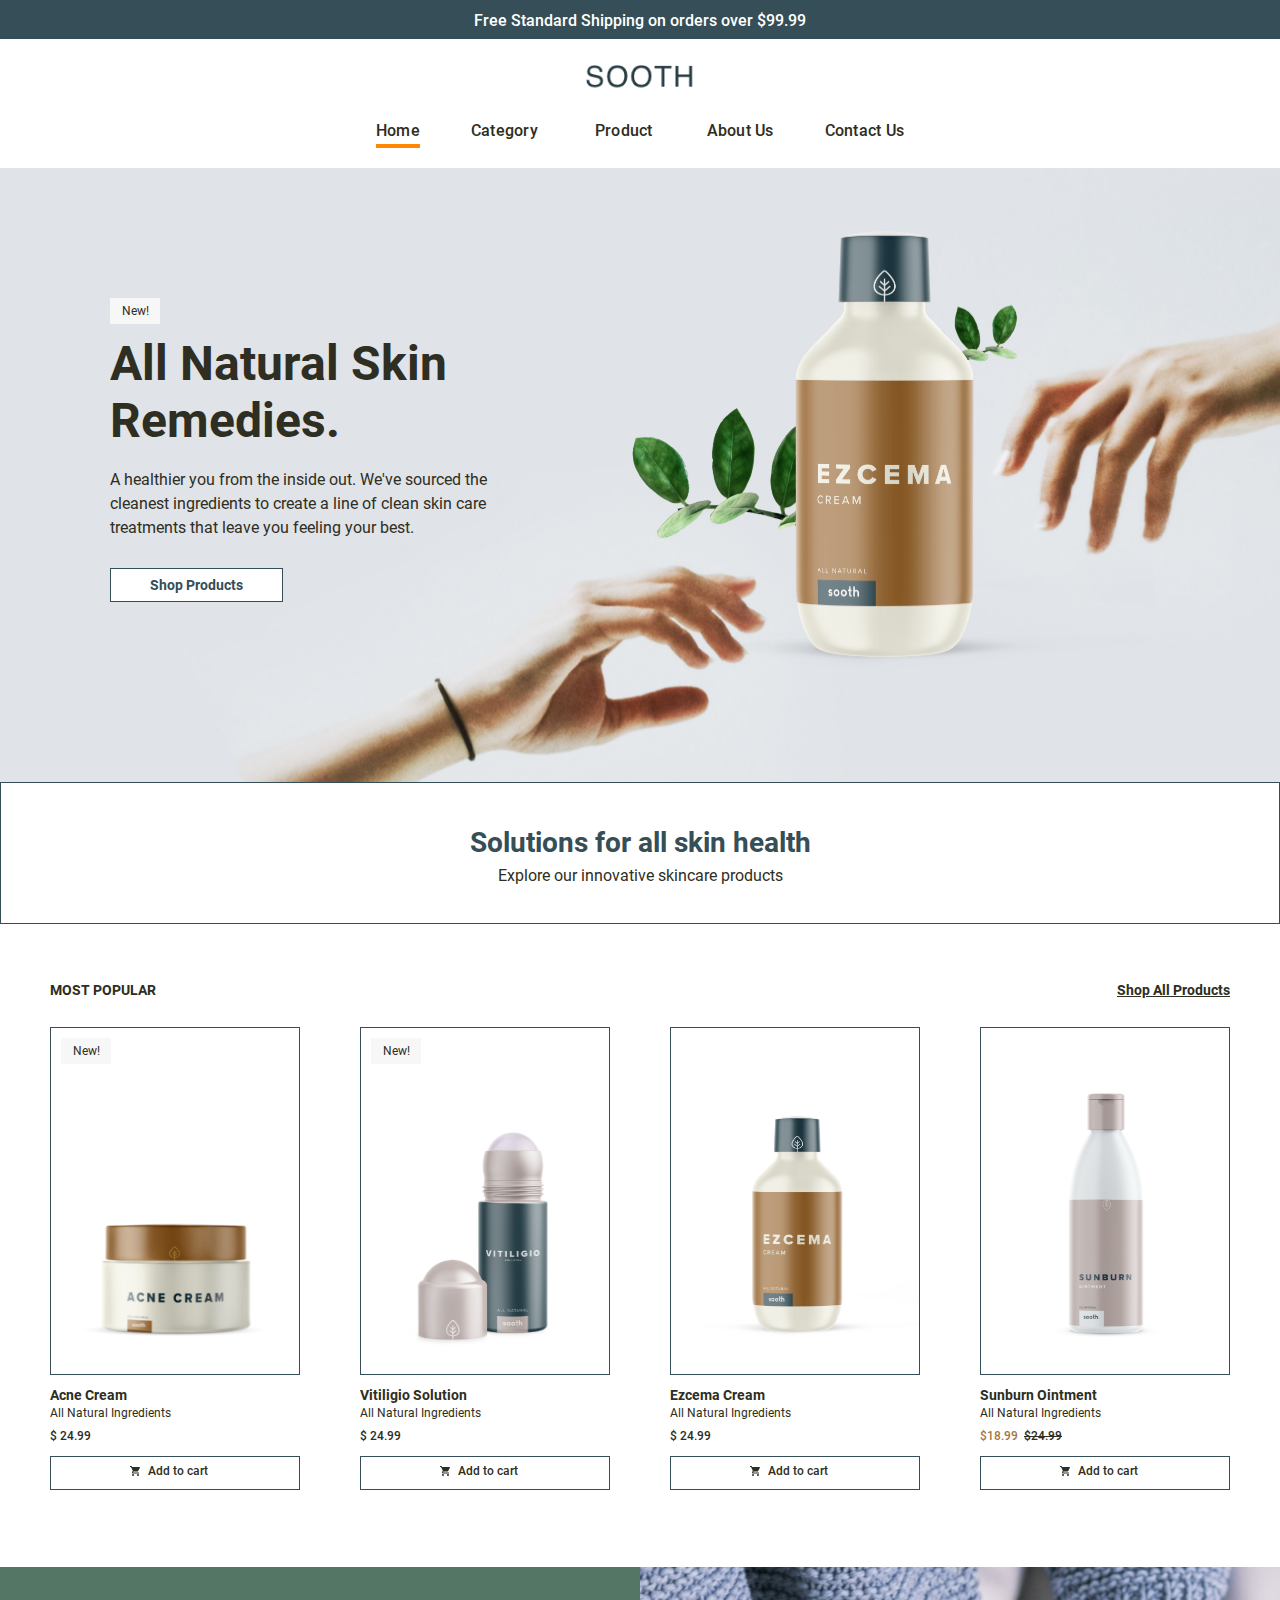
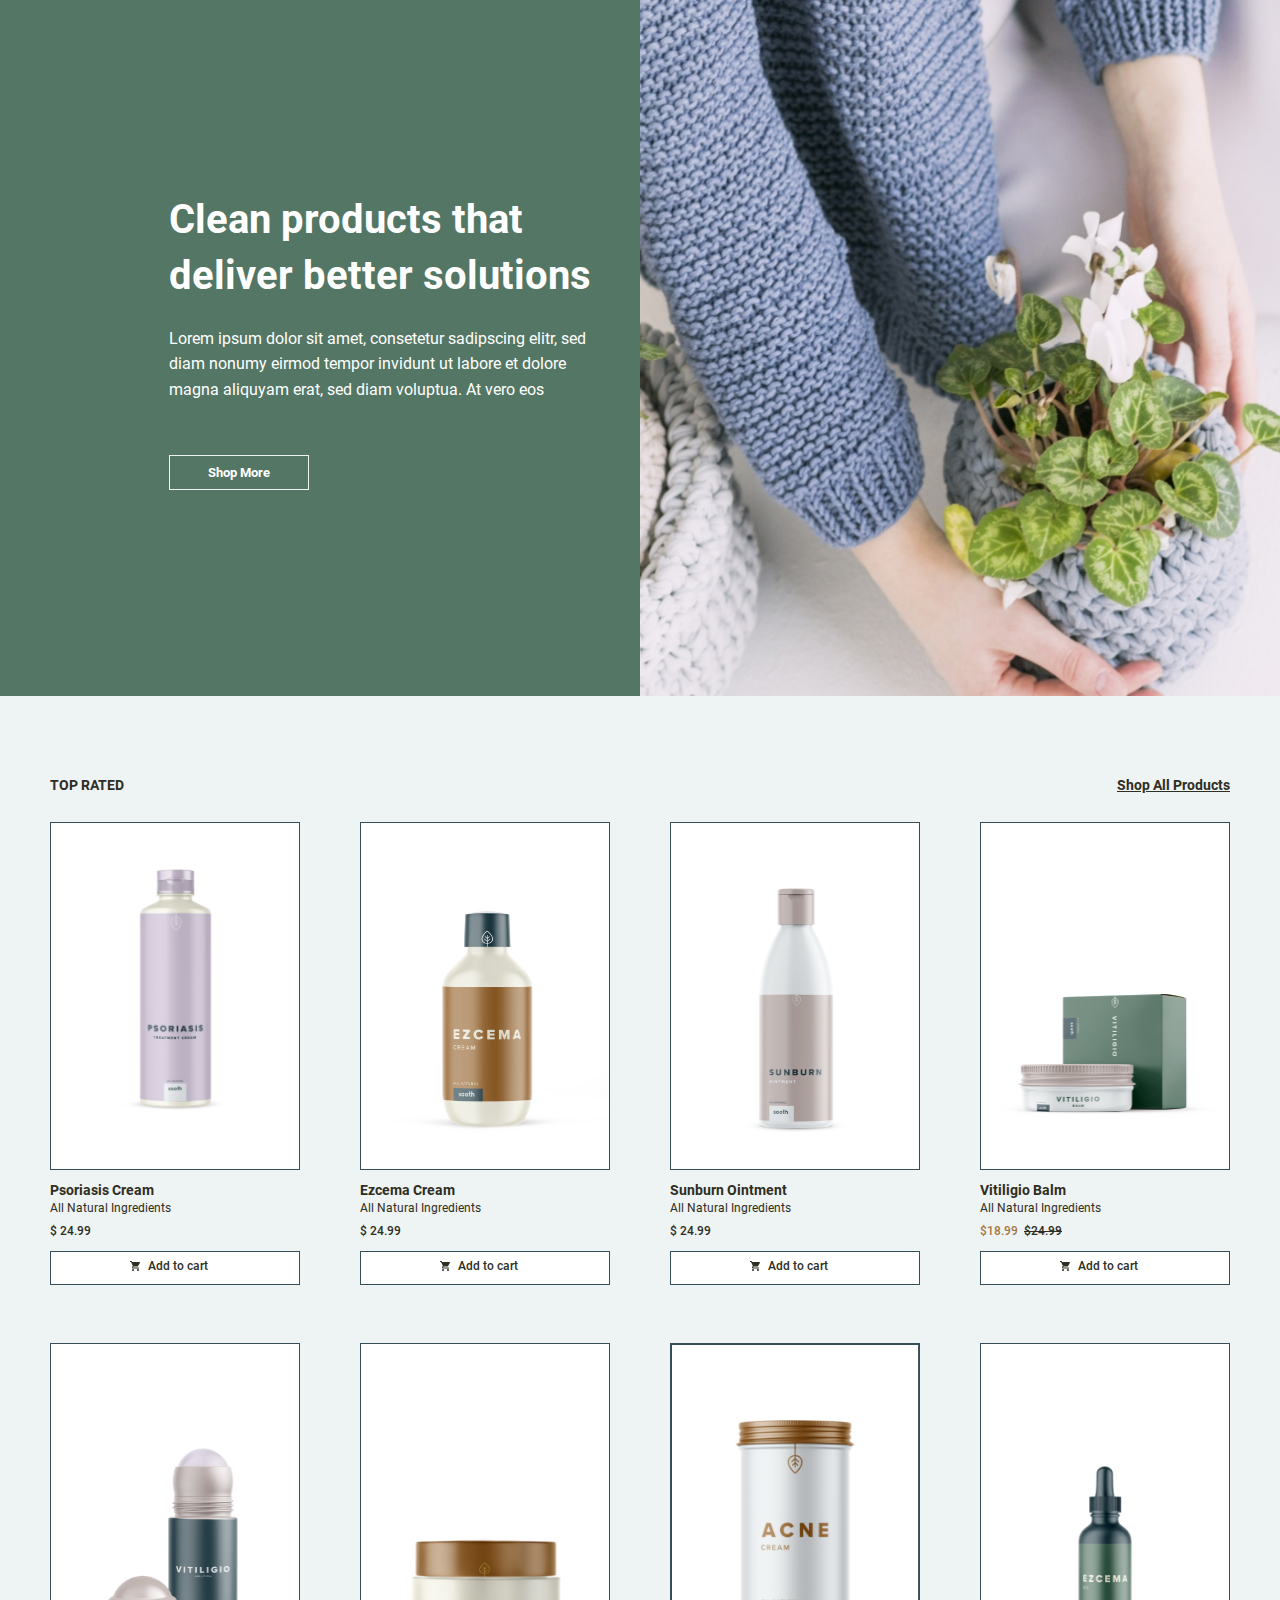
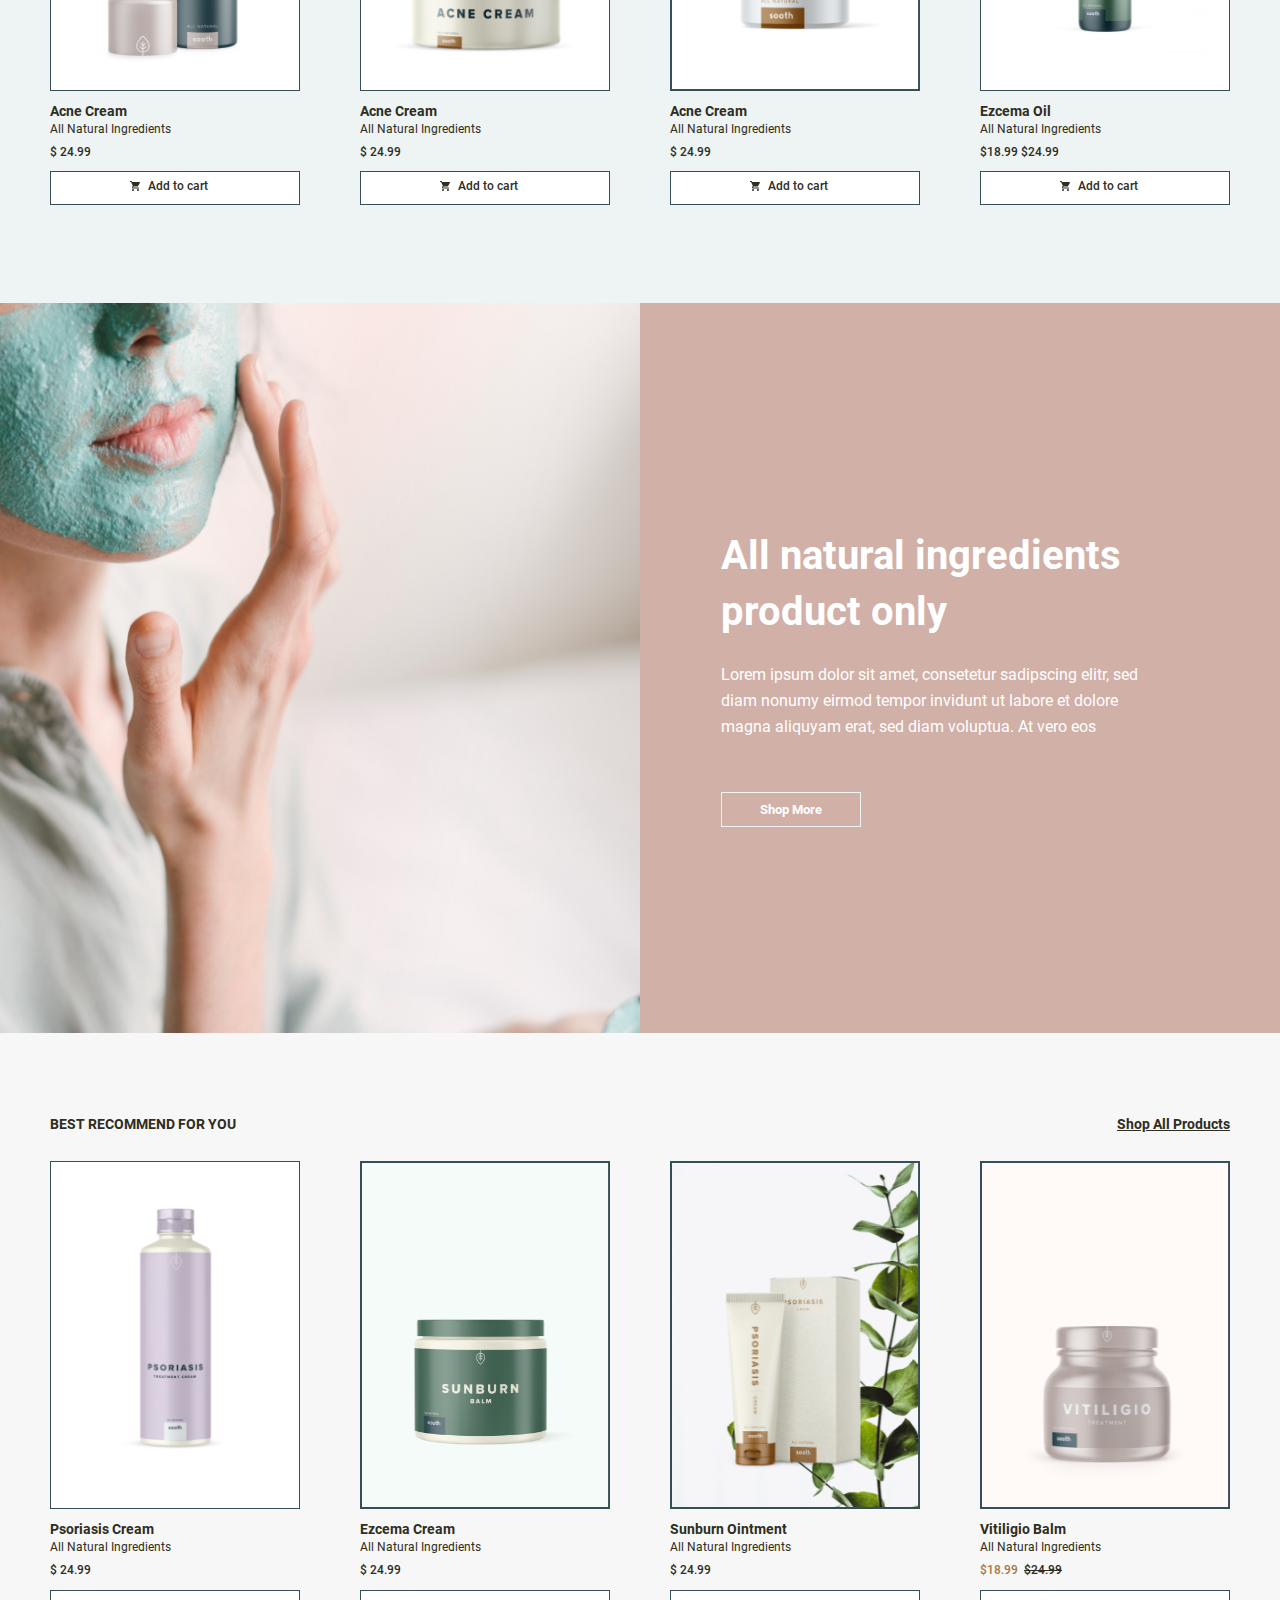
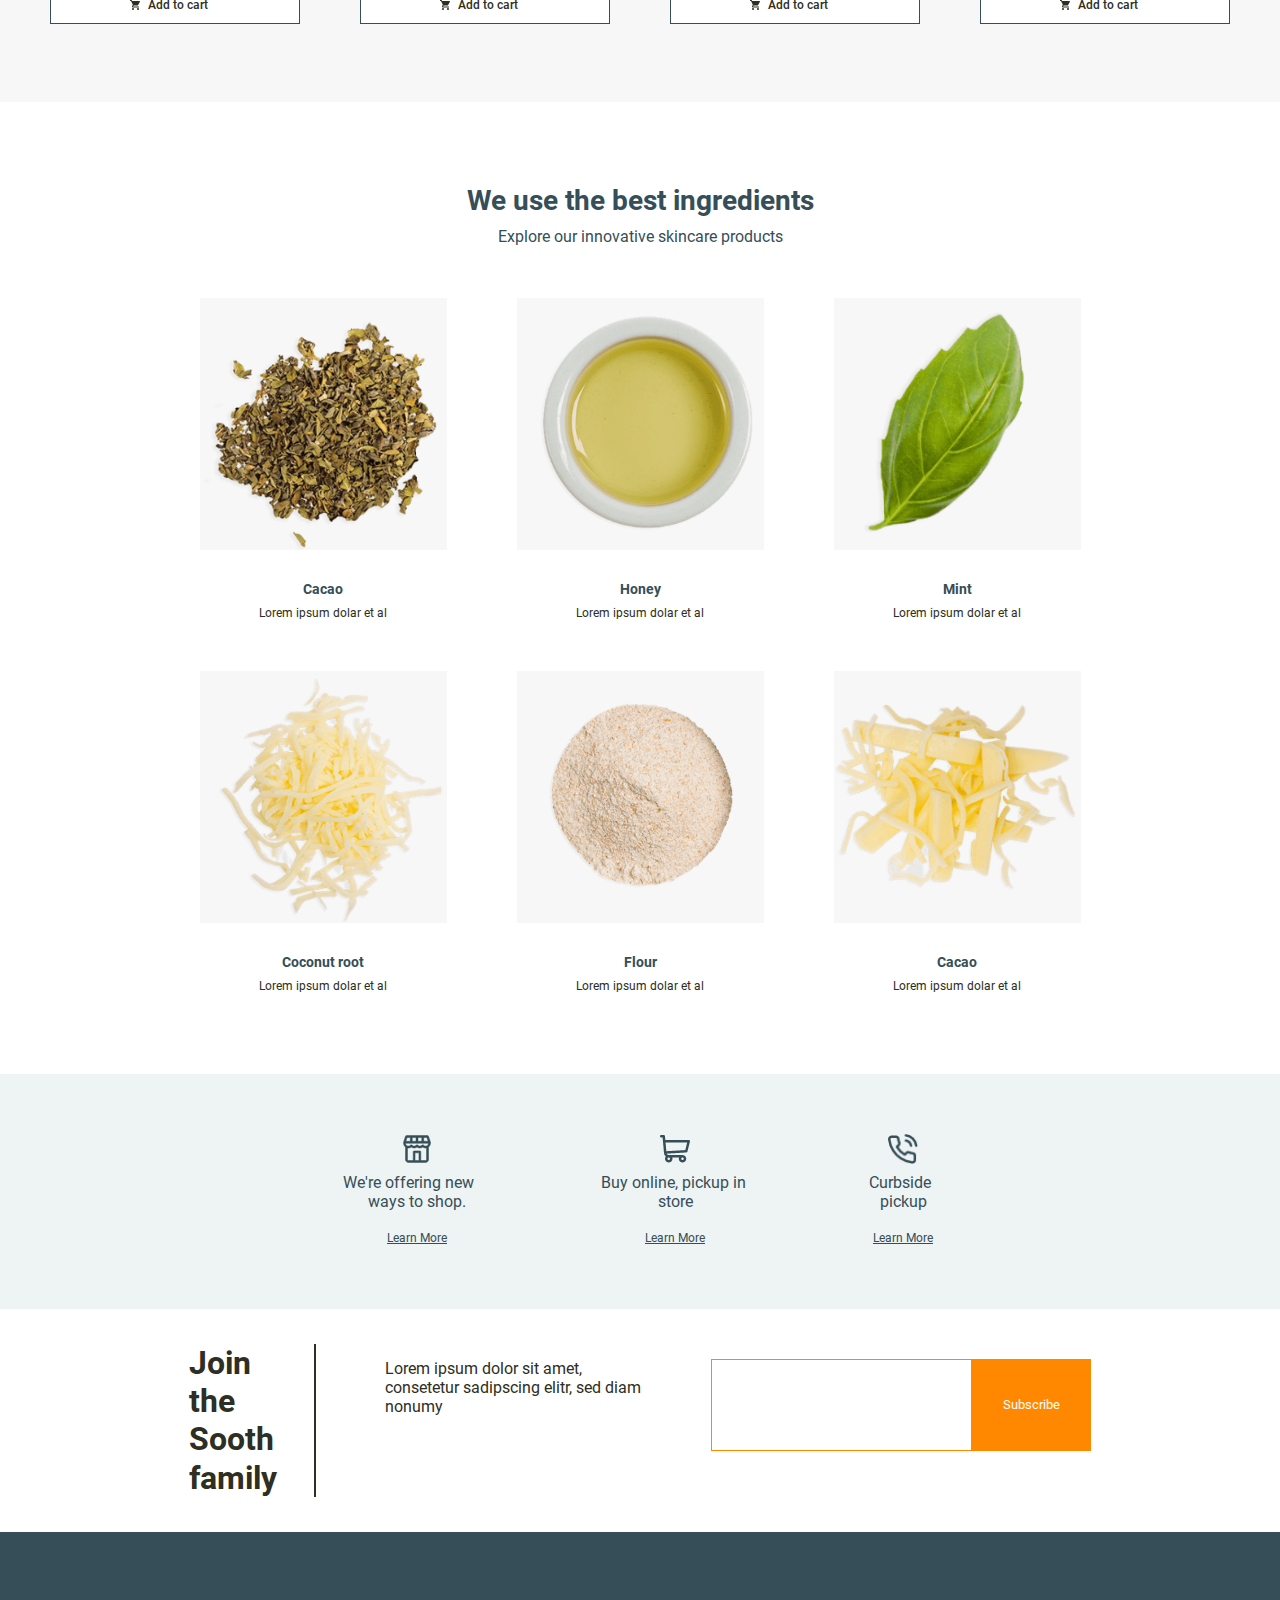
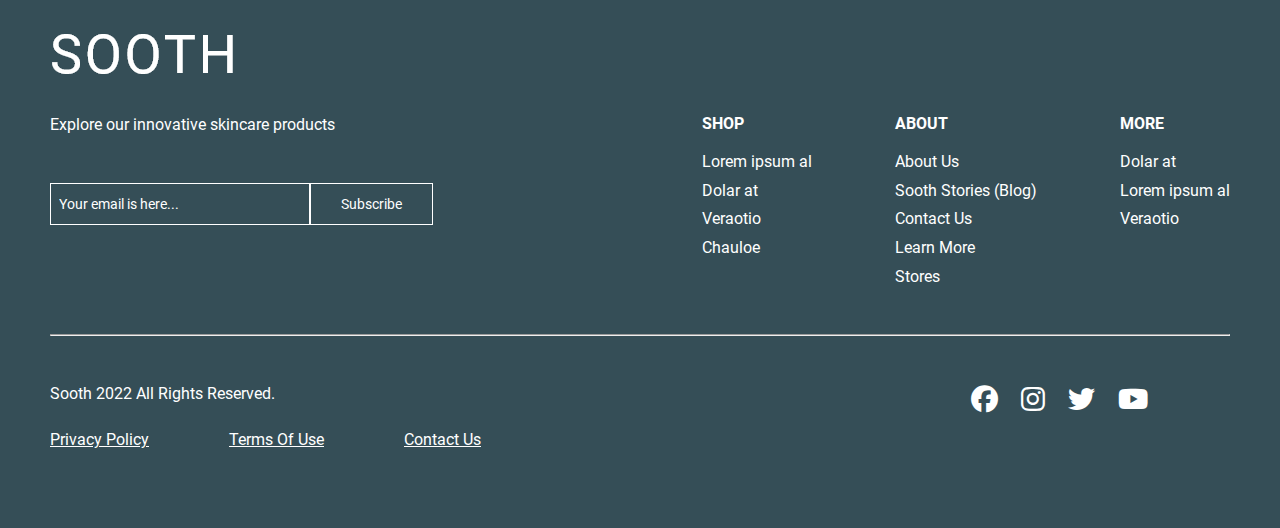
==== commit 1a97e34f: "responsive and contact page" ====
--- a/index.html
+++ b/index.html
@@ -215,7 +215,7 @@
   </section><!--/# tr -->
   <section class="left-right about-right-txt">
     <div class="img-side">
-      <img src="img/top/left_side.jpg" alt="">
+      <img src="img/top/left_side.jpg" alt="woman with cream">
     </div>
     <div class="txt-side home-txt-side">
       <div class="txt-side-blk">
--- a/css/common.css
+++ b/css/common.css
@@ -101,7 +101,9 @@
   font-size: 24px;
   font-weight: 700;
 }
-
+.sp{
+  display: none;
+}
 /*---------------------header------------------------*/
 .gnav {
   z-index: 1000;
@@ -230,6 +232,7 @@
   border: 1px solid var(--bg-light-green);
   background-color: transparent;
   color: var(--white);
+}
 /* -------------------clean product----------------*/
 .clean-wrapper {
   background-color: #35736A;
@@ -417,6 +420,56 @@
   .cmn-container {
     width: 89.5%;
   }
+  .pc{
+    display: none;
+  }
+  .sp{
+    display: block;
+  }
+
+/*---------------------Left and Right------------------------*/
+.left-right {
+  flex-direction: column;
+}
+
+.left-right .txt-side {
+  width: 100%;
+  padding: 100px 0 98px;
+}
+
+.left-right .txt-side .txt-side-blk {
+  margin-left: 81px;
+}
+
+.left-right .txt-left .txt-side-blk {
+  margin-left: 80px;
+}
+
+.txt-side-blk .txt-side-title {
+  line-height: 1.4;
+  margin-bottom: 22px;
+  font-size: 40px;
+}
+
+.txt-side-blk .txt-side-para {
+  line-height: 1.5;
+  margin-bottom: 56px;
+  font-size: 16px;
+}
+
+.txt-side-blk .default-btn {
+  padding: 9px 38px;
+  font-size: 14px;
+}
+
+.left-right .img-side {
+  width: 100%;
+}
+
+.left-right .img-side img {
+  width: 100%;
+}
+
 
  
   /* -------------------clean product----------------*/
@@ -598,6 +651,13 @@
   .cmn-container {
     width: 94.3%;
   }
+  .pc{
+    display: none;
+  }
+  .sp{
+    display: block;
+  }
+
 
   /*---------------------header------------------------*/
 
@@ -661,4 +721,50 @@
     font-size: 24px;
     letter-spacing: .6px;
   }
+
+/*---------------------Left and Right------------------------*/
+.left-right {
+  flex-direction: column;
+}
+
+.left-right .txt-side {
+  width: 100%;
+  padding: 95px 0 103px;
+}
+
+.left-right .txt-side .txt-side-blk {
+  margin-left: 81px;
+}
+
+.left-right .txt-left .txt-side-blk {
+  margin-left: 80px;
+}
+
+.txt-side-blk .txt-side-title {
+  line-height: 1.4;
+  margin-bottom: 22px;
+  font-size: 40px;
+}
+
+.txt-side-blk .txt-side-para {
+  line-height: 1.5;
+  margin-bottom: 56px;
+  font-size: 16px;
+}
+
+.txt-side-blk .default-btn {
+  padding: 9px 38px;
+  font-size: 14px;
+}
+
+.left-right .img-side {
+  width: 100%;
+}
+
+.left-right .img-side img {
+  width: 100%;
+  height: 493px;
+  background-size: cover;
+}
+
 }--- a/css/style.css
+++ b/css/style.css
@@ -680,6 +680,9 @@
 }
 
 /*---------------------About Us Page------------------------*/
+.about-bdy{
+  overflow-x: hidden;
+}
 /*covid section*/
 .covid-update-sec {
   padding: 50px 0 80px;
@@ -727,6 +730,7 @@
   padding: 155px 0 196px;
   background: url("../img/about-us/our_mission.png") no-repeat center/cover;
   max-width: 100%;
+  max-width: 1400px;
 }
 
 .mission-sec .mission-txt {
@@ -861,6 +865,7 @@
 
 .feature-sec .feature-img-side img {
   width: 560px;
+  width: 100%;
   height: 377px;
   margin-right: 9px;
 }
@@ -1097,12 +1102,90 @@
 }
 
 
+/*---------------------Contact Us Page------------------------*/
+.contact-us-section{
+  padding:53px 0 50px;
+  background-color: #F7F7F7;
+}
+.contact-us-section .contact-us-intro{
+  margin-bottom: 33px;
+}
+.contact-us-section .contact-us-intro .contact-us-title{
+  font-size: 48px;
+  font-weight: 700;
+  color:var(--txt-black);
+  margin-bottom: 30px;
+}
+.contact-us-section .contact-us-intro p{
+  color: var(--txt-black);
+  font-size: 16px;
+  line-height: 1.6;
+  margin-bottom: 25px;
+}
+.contact-us-section .contact-us-intro .contact-us-list{
+  margin-bottom: 25px;
+}
+.contact-us-section .contact-us-intro .contact-us-list li{
+  list-style-type: disc;
+  margin-left: 13px;
+  margin-bottom: 10px;
+  color: var(--bg-dark-green);
+  font-weight: 700;
+}
+.contact-us-intro .contact-us-list li::marker{
+  font-size: 13px;
+  vertical-align: middle;
+}
+.contact-us-section .contact-us-intro .contact-us-list span{
+  color: var(--orange);
+}
+.contact-us-boxes{
+  display: flex;
+  justify-content:center;
+}
+.contact-us-boxes .contact-box{
+  width: 516px;
+}
+.contact-us-boxes .contact-first-box{
+  padding: 35px 280px 13px 36px;
+  background-color: var(--white);
+  margin-right: 40px;
+}
+.contact-us-boxes .contact-first-box .contact-label{
+  margin-bottom: 31px;
+}
+.contact-us-boxes .contact-first-box .contact-label a{
+  text-decoration: underline;
+}
+.contact-first-box .contact-label .contact-info-ttl{
+  font-size: 16px;
+  margin-bottom: 8px;
+  font-weight: 700;
+}
+.contact-us-boxes .contact-second-box{
+  padding: 37px 0 38px 47px;
+  background-color: var(--white);
+}
+.contact-second-box .contact-second-label{
+  font-weight: 700;
+  margin-bottom: 29px;
+}
+.contact-second-box .contact-second-address{
+  font-size: 16px;
+  line-height: 1.5;
+  margin-bottom: 28px;
+}
+.contact-second-box .contact-ph-no .phone{
+  cursor: none;
+  pointer-events: none;
+}
 /*Media Query
 Ipad*/
 @media screen and (min-width:768px) and (max-width:1180px) {
   .mv-txt-blk{
     margin-left: 0;
   }
+<<<<<<< Updated upstream
   /*---------------------products main visual------------------------*/
   .p-mv {
     padding: 6.51vw 0 1.30vw 0;
@@ -1423,6 +1506,263 @@
     font-weight: 700;
   }
 
+=======
+
+/*---------------------About Us Page------------------------*/
+/*covid section*/
+.covid-update-sec {
+  padding: 20px 0 50px;
+}
+
+.covid-update-sec .cmn-container {
+  flex-direction: column;
+}
+
+.covid-update-sec .covid-sec-lft {
+  margin-top: 0;
+  margin-left: 0;
+  margin-bottom: 40px;
+}
+
+.covid-sec-lft span {
+  margin-bottom: 15px;
+  padding: 7px 15px;
+  font-size: 12px;
+}
+
+.covid-sec-lft h3 {
+  margin-bottom: 22px;
+  font-size: 48px;
+}
+
+.covid-sec-lft p {
+  line-height: 1.5;
+  font-size: 16px;
+}
+
+.covid-update-sec .covid-sec-rgt img {
+  width: 100%;
+  height: 513.43px;
+  margin-left: 0;
+}
+
+/*our mission*/
+.mission-sec {
+  background: url("../img/about-us/mission_cover.jpg") no-repeat center/cover;
+  padding:73px 0 140px;
+}
+
+.mission-sec .mission-txt {
+  margin-left:0;
+}
+
+.mission-sec h3 {
+  margin-bottom: 20px;
+  line-height: 1.15;
+  font-size: 48px;
+}
+
+.mission-sec p {
+  line-height: 1.6;
+  font-size: 16px;
+}
+
+/*middle-txt*/
+.middle-txt {
+  padding: 43px 0 39px;
+  border: 1px solid var(--bg-dark-green);
+}
+
+.middle-txt .mid-title {
+  margin-bottom: 10px;
+  font-size: 28px;
+}
+
+.middle-txt .mid-para {
+  line-height: 1.1;
+  font-size: 16px;
+}
+
+/*Hand Section*/
+
+.left-right .hand-txt-side button {
+  border: 1px solid var(--txt-black);
+}
+
+/*Pink Hand Section*/
+
+.about-left-txt .default-btn {
+  border: 1px solid var(--txt-black);
+}
+
+/*Instagram Section*/
+.ig-sec {
+  padding: 50px 0 0;
+}
+
+.ig-sec .cmn-container {
+  text-align: center;
+}
+
+.ig-sec .ig-acc-logo {
+  margin-bottom: 40px;
+}
+
+.ig-acc-logo img {
+  margin-bottom: 9px;
+}
+
+.ig-photo-gallery li {
+  margin-right: 57px;
+  margin-bottom: 60px;
+}
+.ig-photo-gallery li img{
+  width: 314px;
+  height: 255px;
+}
+.ig-photo-gallery li:nth-child(2n) {
+  margin-right: 0;
+}
+
+/*---------------------Feature Section-----------------------*/
+.feature-sec {
+  padding-bottom: 80px;
+}
+
+.feature-sec .first-feature {
+  margin-bottom: 85px;
+}
+
+.feature-sec .cmn-container {
+  flex-direction: column;
+}
+
+.feature-sec .second-feature .feature-txt-side {
+  order: 2;
+}
+
+.feature-sec .second-feature .feature-img-side {
+  order: 1;
+}
+.feature-sec .feature-img-side {
+  width: 100%;
+  margin-right:0;
+}
+
+.feature-sec .feature-img-side img {
+  width: 100%;
+  height: 463px;
+  margin-right:0;
+  margin-bottom: 40px;
+}
+
+.feature-sec .feature-txt-side {
+  width: 100%;
+}
+
+.feature-sec .feature-txt-side .feature-txt-blk {
+  margin-top: -10px;
+}
+
+.feature-sec .feature-txt-side strong {
+  display: inline-block;
+  margin-bottom: 22px;
+  font-size: 14px;
+  font-weight: 400;
+  text-transform: uppercase;
+}
+
+.feature-sec .feature-txt-side h3 {
+  line-height: 1.19;
+  margin-bottom: 28px;
+  color: var(--bg-dark-green);
+  font-size: 28px;
+  font-weight: 700;
+}
+
+.feature-sec .feature-txt-side p {
+  line-height: 1.5;
+  font-size: 16px;
+}
+
+.feature-sec .feature-txt-lft {
+  margin-left:0;
+}
+
+.feature-sec .feature-right-img {
+  margin-right: 0;
+  margin-left:0;
+}
+.second-feature .feature-txt-lft{
+  margin-left: 7px;
+}
+
+/*---------------------Contact Us Page------------------------*/
+.contact-us-section{
+  padding:53px 0 50px;
+}
+.contact-us-section .contact-us-intro{
+  margin-bottom: 45px;
+}
+.contact-us-section .contact-us-intro .contact-us-title{
+  font-size: 48px;
+  margin-bottom: 30px;
+}
+.contact-us-section .contact-us-intro p{
+  font-size: 16px;
+  margin-bottom: 25px;
+}
+.contact-us-section .contact-us-intro .contact-us-list{
+  margin-bottom: 25px;
+}
+.contact-us-section .contact-us-intro .contact-us-list li{
+  margin-left: 13px;
+  margin-bottom: 10px;
+}
+.contact-us-intro .contact-us-list li::marker{
+  font-size: 13px;
+}
+.contact-us-boxes{
+  flex-direction: column;
+  align-items: center;
+}
+.contact-us-boxes .contact-box{
+  width: 512px;
+}
+.contact-us-boxes .contact-first-box{
+  padding: 35px 280px 13px 38px;
+  margin-right: 0;
+  margin-bottom: 40px;
+}
+.contact-us-boxes .contact-first-box .contact-label{
+  margin-bottom: 31px;
+}
+.contact-us-boxes .contact-first-box .contact-label a{
+  text-decoration: underline;
+}
+.contact-first-box .contact-label .contact-info-ttl{
+  font-size: 16px;
+  margin-bottom: 8px;
+  font-weight: 700;
+}
+.contact-us-boxes .contact-second-box{
+  padding: 33px 0 38px 45px;
+  background-color: var(--white);
+}
+.contact-second-box .contact-second-label{
+  font-weight: 700;
+  margin-bottom: 29px;
+}
+.contact-second-box .contact-second-address{
+  font-size: 16px;
+  line-height: 1.5;
+  margin-bottom: 28px;
+}
+.contact-second-box .contact-ph-no .phone{
+  cursor: pointer;
+  pointer-events: auto;
+}
+>>>>>>> Stashed changes
 }
 
 /*SP*/
@@ -1431,6 +1771,7 @@
   .mv-txt-blk{
     margin-left: 0;
   }
+<<<<<<< Updated upstream
   /*---------------------products main visual------------------------*/
   .p-mv {
     padding: 30px 0 25px 0;
@@ -1495,4 +1836,270 @@
   .p-btm .ingre-list li h3{
     margin-bottom: 13px;
   }
+=======
+.pc{
+  display: none;
+}
+.sp{
+  display: block;
+}
+  /*---------------------About Us Page------------------------*/
+/*covid section*/
+.mobile{
+  display: none;
+}
+.covid-update-sec {
+  padding: 30px 0 60px;
+}
+
+.covid-update-sec .cmn-container {
+  flex-direction: column;
+}
+
+.covid-update-sec .covid-sec-lft {
+  margin-top: 0;
+  margin-left: 2px;
+  margin-bottom: 40px;
+}
+
+.covid-sec-lft span {
+  margin-bottom: 15px;
+  padding: 7px 15px;
+  font-size: 12px;
+}
+
+.covid-sec-lft h3 {
+  margin-bottom: 24px;
+  font-size: 48px;
+}
+
+.covid-sec-lft p {
+  line-height: 1.5;
+  font-size: 16px;
+  margin-bottom: -10px;
+}
+
+.covid-update-sec .covid-sec-rgt img {
+  width: 100%;
+  height: 449.5px;
+  margin-left: 0;
+}
+
+/*our mission*/
+.mission-sec {
+  background: url("../img/about-us/mission_cover.jpg") no-repeat center/cover;
+  padding:80px 0 155px;
+}
+
+.mission-sec .mission-txt {
+  margin-left:20px;
+}
+
+.mission-sec h3 {
+  margin-bottom: 20px;
+  line-height: 1.15;
+  font-size: 48px;
+}
+
+.mission-sec p {
+  line-height: 1.6;
+  color: var(--txt-black);
+  font-size: 16px;
+}
+
+/*middle-txt*/
+.middle-txt {
+  padding: 44px 0 39px;
+  border: 1px solid var(--bg-dark-green);
+}
+
+.middle-txt .mid-title {
+  margin-bottom: 10px;
+  font-size: 28px;
+}
+
+.middle-txt .mid-para {
+  line-height: 1.2;
+  font-size: 16px;
+}
+
+/*Hand Section*/
+
+.left-right .hand-txt-side button {
+  border: 1px solid var(--txt-black);
+}
+
+/*Pink Hand Section*/
+
+.about-left-txt .default-btn {
+  border: 1px solid var(--txt-black);
+}
+
+/*Instagram Section*/
+.ig-sec {
+  padding: 60px 0 36px;
+}
+
+.ig-sec .cmn-container {
+  text-align: center;
+}
+
+.ig-sec .ig-acc-logo {
+  margin-bottom: 40px;
+}
+
+.ig-acc-logo img {
+  margin-bottom: 9px;
+}
+
+.ig-photo-gallery li {
+  margin-right: 24px;
+  margin-bottom: 24px;
+}
+.ig-photo-gallery li img{
+  width: 255px;
+  height: 255px;
+}
+.ig-photo-gallery li:nth-child(2n) {
+  margin-right: 0;
+}
+
+/*---------------------Feature Section-----------------------*/
+.feature-sec {
+  padding: 0 25px 80px;
+}
+
+.feature-sec .first-feature {
+  margin-bottom: 85px;
+}
+
+.feature-sec .cmn-container {
+  flex-direction: column;
+}
+
+.feature-sec .second-feature .feature-txt-side {
+  order: 2;
+}
+
+.feature-sec .second-feature .feature-img-side {
+  order: 1;
+}
+.feature-sec .feature-img-side {
+  width: 100%;
+  margin-right:0;
+}
+
+.feature-sec .feature-img-side img {
+  width: 100%;
+  height: 377px;
+  margin-right:0;
+  margin-bottom: 40px;
+}
+
+.feature-sec .feature-txt-side {
+  width: 100%;
+}
+
+.feature-sec .feature-txt-side .feature-txt-blk {
+  margin-top: -10px;
+}
+
+.feature-sec .feature-txt-side strong {
+  display: inline-block;
+  margin-bottom: 22px;
+  font-size: 14px;
+  font-weight: 400;
+  text-transform: uppercase;
+}
+
+.feature-sec .feature-txt-side h3 {
+  line-height: 1.19;
+  margin-bottom: 28px;
+  color: var(--bg-dark-green);
+  font-size: 28px;
+  font-weight: 700;
+}
+
+.feature-sec .feature-txt-side p {
+  line-height: 1.5;
+  font-size: 16px;
+}
+
+.feature-sec .feature-txt-lft {
+  margin-left:0;
+}
+
+.feature-sec .feature-right-img {
+  margin-right: 0;
+  margin-left:0;
+}
+.second-feature .feature-txt-lft{
+  margin-left: 7px;
+}
+/*---------------------Contact Us Page------------------------*/
+.contact-us-section{
+  padding:42px 0 50px;
+}
+.contact-us-section .contact-us-intro{
+  margin-bottom: 58px;
+}
+.contact-us-section .contact-us-intro .contact-us-title{
+  font-size: 48px;
+  margin-bottom: 34px;
+}
+.contact-us-section .contact-us-intro p{
+  font-size: 16px;
+  margin-bottom: 25px;
+}
+.contact-us-section .contact-us-intro .contact-us-list{
+  margin-bottom: 25px;
+}
+.contact-us-section .contact-us-intro .contact-us-list li{
+  margin-left: 13px;
+  margin-bottom: 10px;
+}
+.contact-us-intro .contact-us-list li::marker{
+  font-size: 13px;
+}
+.contact-us-boxes{
+  flex-direction: column;
+  align-items: center;
+}
+.contact-us-boxes .contact-box{
+  width: 516px;
+}
+.contact-us-boxes .contact-first-box{
+  padding: 35px 280px 13px 38px;
+  margin-right: 0;
+  margin-bottom: 40px;
+}
+.contact-us-boxes .contact-first-box .contact-label{
+  margin-bottom: 31px;
+}
+.contact-us-boxes .contact-first-box .contact-label a{
+  text-decoration: underline;
+}
+.contact-first-box .contact-label .contact-info-ttl{
+  font-size: 16px;
+  margin-bottom: 8px;
+  font-weight: 700;
+}
+.contact-us-boxes .contact-second-box{
+  padding: 33px 0 68px 45px;
+  background-color: var(--white);
+}
+.contact-second-box .contact-second-label{
+  font-weight: 700;
+  margin-bottom: 29px;
+}
+.contact-second-box .contact-second-address{
+  font-size: 16px;
+  line-height: 1.5;
+  margin-bottom: 28px;
+}
+.contact-second-box .contact-ph-no .phone{
+  cursor: pointer;
+  pointer-events: auto;
+}
+>>>>>>> Stashed changes
 }--- a/css/common.css
+++ b/css/common.css
@@ -101,7 +101,9 @@
   font-size: 24px;
   font-weight: 700;
 }
-
+.sp{
+  display: none;
+}
 /*---------------------header------------------------*/
 .gnav {
   z-index: 1000;
@@ -230,6 +232,7 @@
   border: 1px solid var(--bg-light-green);
   background-color: transparent;
   color: var(--white);
+}
 /* -------------------clean product----------------*/
 .clean-wrapper {
   background-color: #35736A;
@@ -417,6 +420,56 @@
   .cmn-container {
     width: 89.5%;
   }
+  .pc{
+    display: none;
+  }
+  .sp{
+    display: block;
+  }
+
+/*---------------------Left and Right------------------------*/
+.left-right {
+  flex-direction: column;
+}
+
+.left-right .txt-side {
+  width: 100%;
+  padding: 100px 0 98px;
+}
+
+.left-right .txt-side .txt-side-blk {
+  margin-left: 81px;
+}
+
+.left-right .txt-left .txt-side-blk {
+  margin-left: 80px;
+}
+
+.txt-side-blk .txt-side-title {
+  line-height: 1.4;
+  margin-bottom: 22px;
+  font-size: 40px;
+}
+
+.txt-side-blk .txt-side-para {
+  line-height: 1.5;
+  margin-bottom: 56px;
+  font-size: 16px;
+}
+
+.txt-side-blk .default-btn {
+  padding: 9px 38px;
+  font-size: 14px;
+}
+
+.left-right .img-side {
+  width: 100%;
+}
+
+.left-right .img-side img {
+  width: 100%;
+}
+
 
  
   /* -------------------clean product----------------*/
@@ -598,6 +651,13 @@
   .cmn-container {
     width: 94.3%;
   }
+  .pc{
+    display: none;
+  }
+  .sp{
+    display: block;
+  }
+
 
   /*---------------------header------------------------*/
 
@@ -661,4 +721,50 @@
     font-size: 24px;
     letter-spacing: .6px;
   }
+
+/*---------------------Left and Right------------------------*/
+.left-right {
+  flex-direction: column;
+}
+
+.left-right .txt-side {
+  width: 100%;
+  padding: 95px 0 103px;
+}
+
+.left-right .txt-side .txt-side-blk {
+  margin-left: 81px;
+}
+
+.left-right .txt-left .txt-side-blk {
+  margin-left: 80px;
+}
+
+.txt-side-blk .txt-side-title {
+  line-height: 1.4;
+  margin-bottom: 22px;
+  font-size: 40px;
+}
+
+.txt-side-blk .txt-side-para {
+  line-height: 1.5;
+  margin-bottom: 56px;
+  font-size: 16px;
+}
+
+.txt-side-blk .default-btn {
+  padding: 9px 38px;
+  font-size: 14px;
+}
+
+.left-right .img-side {
+  width: 100%;
+}
+
+.left-right .img-side img {
+  width: 100%;
+  height: 493px;
+  background-size: cover;
+}
+
 }--- a/css/style.css
+++ b/css/style.css
@@ -680,6 +680,9 @@
 }
 
 /*---------------------About Us Page------------------------*/
+.about-bdy{
+  overflow-x: hidden;
+}
 /*covid section*/
 .covid-update-sec {
   padding: 50px 0 80px;
@@ -727,6 +730,7 @@
   padding: 155px 0 196px;
   background: url("../img/about-us/our_mission.png") no-repeat center/cover;
   max-width: 100%;
+  max-width: 1400px;
 }
 
 .mission-sec .mission-txt {
@@ -861,6 +865,7 @@
 
 .feature-sec .feature-img-side img {
   width: 560px;
+  width: 100%;
   height: 377px;
   margin-right: 9px;
 }
@@ -1097,12 +1102,90 @@
 }
 
 
+/*---------------------Contact Us Page------------------------*/
+.contact-us-section{
+  padding:53px 0 50px;
+  background-color: #F7F7F7;
+}
+.contact-us-section .contact-us-intro{
+  margin-bottom: 33px;
+}
+.contact-us-section .contact-us-intro .contact-us-title{
+  font-size: 48px;
+  font-weight: 700;
+  color:var(--txt-black);
+  margin-bottom: 30px;
+}
+.contact-us-section .contact-us-intro p{
+  color: var(--txt-black);
+  font-size: 16px;
+  line-height: 1.6;
+  margin-bottom: 25px;
+}
+.contact-us-section .contact-us-intro .contact-us-list{
+  margin-bottom: 25px;
+}
+.contact-us-section .contact-us-intro .contact-us-list li{
+  list-style-type: disc;
+  margin-left: 13px;
+  margin-bottom: 10px;
+  color: var(--bg-dark-green);
+  font-weight: 700;
+}
+.contact-us-intro .contact-us-list li::marker{
+  font-size: 13px;
+  vertical-align: middle;
+}
+.contact-us-section .contact-us-intro .contact-us-list span{
+  color: var(--orange);
+}
+.contact-us-boxes{
+  display: flex;
+  justify-content:center;
+}
+.contact-us-boxes .contact-box{
+  width: 516px;
+}
+.contact-us-boxes .contact-first-box{
+  padding: 35px 280px 13px 36px;
+  background-color: var(--white);
+  margin-right: 40px;
+}
+.contact-us-boxes .contact-first-box .contact-label{
+  margin-bottom: 31px;
+}
+.contact-us-boxes .contact-first-box .contact-label a{
+  text-decoration: underline;
+}
+.contact-first-box .contact-label .contact-info-ttl{
+  font-size: 16px;
+  margin-bottom: 8px;
+  font-weight: 700;
+}
+.contact-us-boxes .contact-second-box{
+  padding: 37px 0 38px 47px;
+  background-color: var(--white);
+}
+.contact-second-box .contact-second-label{
+  font-weight: 700;
+  margin-bottom: 29px;
+}
+.contact-second-box .contact-second-address{
+  font-size: 16px;
+  line-height: 1.5;
+  margin-bottom: 28px;
+}
+.contact-second-box .contact-ph-no .phone{
+  cursor: none;
+  pointer-events: none;
+}
 /*Media Query
 Ipad*/
 @media screen and (min-width:768px) and (max-width:1180px) {
   .mv-txt-blk{
     margin-left: 0;
   }
+<<<<<<< Updated upstream
   /*---------------------products main visual------------------------*/
   .p-mv {
     padding: 6.51vw 0 1.30vw 0;
@@ -1423,6 +1506,263 @@
     font-weight: 700;
   }
 
+=======
+
+/*---------------------About Us Page------------------------*/
+/*covid section*/
+.covid-update-sec {
+  padding: 20px 0 50px;
+}
+
+.covid-update-sec .cmn-container {
+  flex-direction: column;
+}
+
+.covid-update-sec .covid-sec-lft {
+  margin-top: 0;
+  margin-left: 0;
+  margin-bottom: 40px;
+}
+
+.covid-sec-lft span {
+  margin-bottom: 15px;
+  padding: 7px 15px;
+  font-size: 12px;
+}
+
+.covid-sec-lft h3 {
+  margin-bottom: 22px;
+  font-size: 48px;
+}
+
+.covid-sec-lft p {
+  line-height: 1.5;
+  font-size: 16px;
+}
+
+.covid-update-sec .covid-sec-rgt img {
+  width: 100%;
+  height: 513.43px;
+  margin-left: 0;
+}
+
+/*our mission*/
+.mission-sec {
+  background: url("../img/about-us/mission_cover.jpg") no-repeat center/cover;
+  padding:73px 0 140px;
+}
+
+.mission-sec .mission-txt {
+  margin-left:0;
+}
+
+.mission-sec h3 {
+  margin-bottom: 20px;
+  line-height: 1.15;
+  font-size: 48px;
+}
+
+.mission-sec p {
+  line-height: 1.6;
+  font-size: 16px;
+}
+
+/*middle-txt*/
+.middle-txt {
+  padding: 43px 0 39px;
+  border: 1px solid var(--bg-dark-green);
+}
+
+.middle-txt .mid-title {
+  margin-bottom: 10px;
+  font-size: 28px;
+}
+
+.middle-txt .mid-para {
+  line-height: 1.1;
+  font-size: 16px;
+}
+
+/*Hand Section*/
+
+.left-right .hand-txt-side button {
+  border: 1px solid var(--txt-black);
+}
+
+/*Pink Hand Section*/
+
+.about-left-txt .default-btn {
+  border: 1px solid var(--txt-black);
+}
+
+/*Instagram Section*/
+.ig-sec {
+  padding: 50px 0 0;
+}
+
+.ig-sec .cmn-container {
+  text-align: center;
+}
+
+.ig-sec .ig-acc-logo {
+  margin-bottom: 40px;
+}
+
+.ig-acc-logo img {
+  margin-bottom: 9px;
+}
+
+.ig-photo-gallery li {
+  margin-right: 57px;
+  margin-bottom: 60px;
+}
+.ig-photo-gallery li img{
+  width: 314px;
+  height: 255px;
+}
+.ig-photo-gallery li:nth-child(2n) {
+  margin-right: 0;
+}
+
+/*---------------------Feature Section-----------------------*/
+.feature-sec {
+  padding-bottom: 80px;
+}
+
+.feature-sec .first-feature {
+  margin-bottom: 85px;
+}
+
+.feature-sec .cmn-container {
+  flex-direction: column;
+}
+
+.feature-sec .second-feature .feature-txt-side {
+  order: 2;
+}
+
+.feature-sec .second-feature .feature-img-side {
+  order: 1;
+}
+.feature-sec .feature-img-side {
+  width: 100%;
+  margin-right:0;
+}
+
+.feature-sec .feature-img-side img {
+  width: 100%;
+  height: 463px;
+  margin-right:0;
+  margin-bottom: 40px;
+}
+
+.feature-sec .feature-txt-side {
+  width: 100%;
+}
+
+.feature-sec .feature-txt-side .feature-txt-blk {
+  margin-top: -10px;
+}
+
+.feature-sec .feature-txt-side strong {
+  display: inline-block;
+  margin-bottom: 22px;
+  font-size: 14px;
+  font-weight: 400;
+  text-transform: uppercase;
+}
+
+.feature-sec .feature-txt-side h3 {
+  line-height: 1.19;
+  margin-bottom: 28px;
+  color: var(--bg-dark-green);
+  font-size: 28px;
+  font-weight: 700;
+}
+
+.feature-sec .feature-txt-side p {
+  line-height: 1.5;
+  font-size: 16px;
+}
+
+.feature-sec .feature-txt-lft {
+  margin-left:0;
+}
+
+.feature-sec .feature-right-img {
+  margin-right: 0;
+  margin-left:0;
+}
+.second-feature .feature-txt-lft{
+  margin-left: 7px;
+}
+
+/*---------------------Contact Us Page------------------------*/
+.contact-us-section{
+  padding:53px 0 50px;
+}
+.contact-us-section .contact-us-intro{
+  margin-bottom: 45px;
+}
+.contact-us-section .contact-us-intro .contact-us-title{
+  font-size: 48px;
+  margin-bottom: 30px;
+}
+.contact-us-section .contact-us-intro p{
+  font-size: 16px;
+  margin-bottom: 25px;
+}
+.contact-us-section .contact-us-intro .contact-us-list{
+  margin-bottom: 25px;
+}
+.contact-us-section .contact-us-intro .contact-us-list li{
+  margin-left: 13px;
+  margin-bottom: 10px;
+}
+.contact-us-intro .contact-us-list li::marker{
+  font-size: 13px;
+}
+.contact-us-boxes{
+  flex-direction: column;
+  align-items: center;
+}
+.contact-us-boxes .contact-box{
+  width: 512px;
+}
+.contact-us-boxes .contact-first-box{
+  padding: 35px 280px 13px 38px;
+  margin-right: 0;
+  margin-bottom: 40px;
+}
+.contact-us-boxes .contact-first-box .contact-label{
+  margin-bottom: 31px;
+}
+.contact-us-boxes .contact-first-box .contact-label a{
+  text-decoration: underline;
+}
+.contact-first-box .contact-label .contact-info-ttl{
+  font-size: 16px;
+  margin-bottom: 8px;
+  font-weight: 700;
+}
+.contact-us-boxes .contact-second-box{
+  padding: 33px 0 38px 45px;
+  background-color: var(--white);
+}
+.contact-second-box .contact-second-label{
+  font-weight: 700;
+  margin-bottom: 29px;
+}
+.contact-second-box .contact-second-address{
+  font-size: 16px;
+  line-height: 1.5;
+  margin-bottom: 28px;
+}
+.contact-second-box .contact-ph-no .phone{
+  cursor: pointer;
+  pointer-events: auto;
+}
+>>>>>>> Stashed changes
 }
 
 /*SP*/
@@ -1431,6 +1771,7 @@
   .mv-txt-blk{
     margin-left: 0;
   }
+<<<<<<< Updated upstream
   /*---------------------products main visual------------------------*/
   .p-mv {
     padding: 30px 0 25px 0;
@@ -1495,4 +1836,270 @@
   .p-btm .ingre-list li h3{
     margin-bottom: 13px;
   }
+=======
+.pc{
+  display: none;
+}
+.sp{
+  display: block;
+}
+  /*---------------------About Us Page------------------------*/
+/*covid section*/
+.mobile{
+  display: none;
+}
+.covid-update-sec {
+  padding: 30px 0 60px;
+}
+
+.covid-update-sec .cmn-container {
+  flex-direction: column;
+}
+
+.covid-update-sec .covid-sec-lft {
+  margin-top: 0;
+  margin-left: 2px;
+  margin-bottom: 40px;
+}
+
+.covid-sec-lft span {
+  margin-bottom: 15px;
+  padding: 7px 15px;
+  font-size: 12px;
+}
+
+.covid-sec-lft h3 {
+  margin-bottom: 24px;
+  font-size: 48px;
+}
+
+.covid-sec-lft p {
+  line-height: 1.5;
+  font-size: 16px;
+  margin-bottom: -10px;
+}
+
+.covid-update-sec .covid-sec-rgt img {
+  width: 100%;
+  height: 449.5px;
+  margin-left: 0;
+}
+
+/*our mission*/
+.mission-sec {
+  background: url("../img/about-us/mission_cover.jpg") no-repeat center/cover;
+  padding:80px 0 155px;
+}
+
+.mission-sec .mission-txt {
+  margin-left:20px;
+}
+
+.mission-sec h3 {
+  margin-bottom: 20px;
+  line-height: 1.15;
+  font-size: 48px;
+}
+
+.mission-sec p {
+  line-height: 1.6;
+  color: var(--txt-black);
+  font-size: 16px;
+}
+
+/*middle-txt*/
+.middle-txt {
+  padding: 44px 0 39px;
+  border: 1px solid var(--bg-dark-green);
+}
+
+.middle-txt .mid-title {
+  margin-bottom: 10px;
+  font-size: 28px;
+}
+
+.middle-txt .mid-para {
+  line-height: 1.2;
+  font-size: 16px;
+}
+
+/*Hand Section*/
+
+.left-right .hand-txt-side button {
+  border: 1px solid var(--txt-black);
+}
+
+/*Pink Hand Section*/
+
+.about-left-txt .default-btn {
+  border: 1px solid var(--txt-black);
+}
+
+/*Instagram Section*/
+.ig-sec {
+  padding: 60px 0 36px;
+}
+
+.ig-sec .cmn-container {
+  text-align: center;
+}
+
+.ig-sec .ig-acc-logo {
+  margin-bottom: 40px;
+}
+
+.ig-acc-logo img {
+  margin-bottom: 9px;
+}
+
+.ig-photo-gallery li {
+  margin-right: 24px;
+  margin-bottom: 24px;
+}
+.ig-photo-gallery li img{
+  width: 255px;
+  height: 255px;
+}
+.ig-photo-gallery li:nth-child(2n) {
+  margin-right: 0;
+}
+
+/*---------------------Feature Section-----------------------*/
+.feature-sec {
+  padding: 0 25px 80px;
+}
+
+.feature-sec .first-feature {
+  margin-bottom: 85px;
+}
+
+.feature-sec .cmn-container {
+  flex-direction: column;
+}
+
+.feature-sec .second-feature .feature-txt-side {
+  order: 2;
+}
+
+.feature-sec .second-feature .feature-img-side {
+  order: 1;
+}
+.feature-sec .feature-img-side {
+  width: 100%;
+  margin-right:0;
+}
+
+.feature-sec .feature-img-side img {
+  width: 100%;
+  height: 377px;
+  margin-right:0;
+  margin-bottom: 40px;
+}
+
+.feature-sec .feature-txt-side {
+  width: 100%;
+}
+
+.feature-sec .feature-txt-side .feature-txt-blk {
+  margin-top: -10px;
+}
+
+.feature-sec .feature-txt-side strong {
+  display: inline-block;
+  margin-bottom: 22px;
+  font-size: 14px;
+  font-weight: 400;
+  text-transform: uppercase;
+}
+
+.feature-sec .feature-txt-side h3 {
+  line-height: 1.19;
+  margin-bottom: 28px;
+  color: var(--bg-dark-green);
+  font-size: 28px;
+  font-weight: 700;
+}
+
+.feature-sec .feature-txt-side p {
+  line-height: 1.5;
+  font-size: 16px;
+}
+
+.feature-sec .feature-txt-lft {
+  margin-left:0;
+}
+
+.feature-sec .feature-right-img {
+  margin-right: 0;
+  margin-left:0;
+}
+.second-feature .feature-txt-lft{
+  margin-left: 7px;
+}
+/*---------------------Contact Us Page------------------------*/
+.contact-us-section{
+  padding:42px 0 50px;
+}
+.contact-us-section .contact-us-intro{
+  margin-bottom: 58px;
+}
+.contact-us-section .contact-us-intro .contact-us-title{
+  font-size: 48px;
+  margin-bottom: 34px;
+}
+.contact-us-section .contact-us-intro p{
+  font-size: 16px;
+  margin-bottom: 25px;
+}
+.contact-us-section .contact-us-intro .contact-us-list{
+  margin-bottom: 25px;
+}
+.contact-us-section .contact-us-intro .contact-us-list li{
+  margin-left: 13px;
+  margin-bottom: 10px;
+}
+.contact-us-intro .contact-us-list li::marker{
+  font-size: 13px;
+}
+.contact-us-boxes{
+  flex-direction: column;
+  align-items: center;
+}
+.contact-us-boxes .contact-box{
+  width: 516px;
+}
+.contact-us-boxes .contact-first-box{
+  padding: 35px 280px 13px 38px;
+  margin-right: 0;
+  margin-bottom: 40px;
+}
+.contact-us-boxes .contact-first-box .contact-label{
+  margin-bottom: 31px;
+}
+.contact-us-boxes .contact-first-box .contact-label a{
+  text-decoration: underline;
+}
+.contact-first-box .contact-label .contact-info-ttl{
+  font-size: 16px;
+  margin-bottom: 8px;
+  font-weight: 700;
+}
+.contact-us-boxes .contact-second-box{
+  padding: 33px 0 68px 45px;
+  background-color: var(--white);
+}
+.contact-second-box .contact-second-label{
+  font-weight: 700;
+  margin-bottom: 29px;
+}
+.contact-second-box .contact-second-address{
+  font-size: 16px;
+  line-height: 1.5;
+  margin-bottom: 28px;
+}
+.contact-second-box .contact-ph-no .phone{
+  cursor: pointer;
+  pointer-events: auto;
+}
+>>>>>>> Stashed changes
 }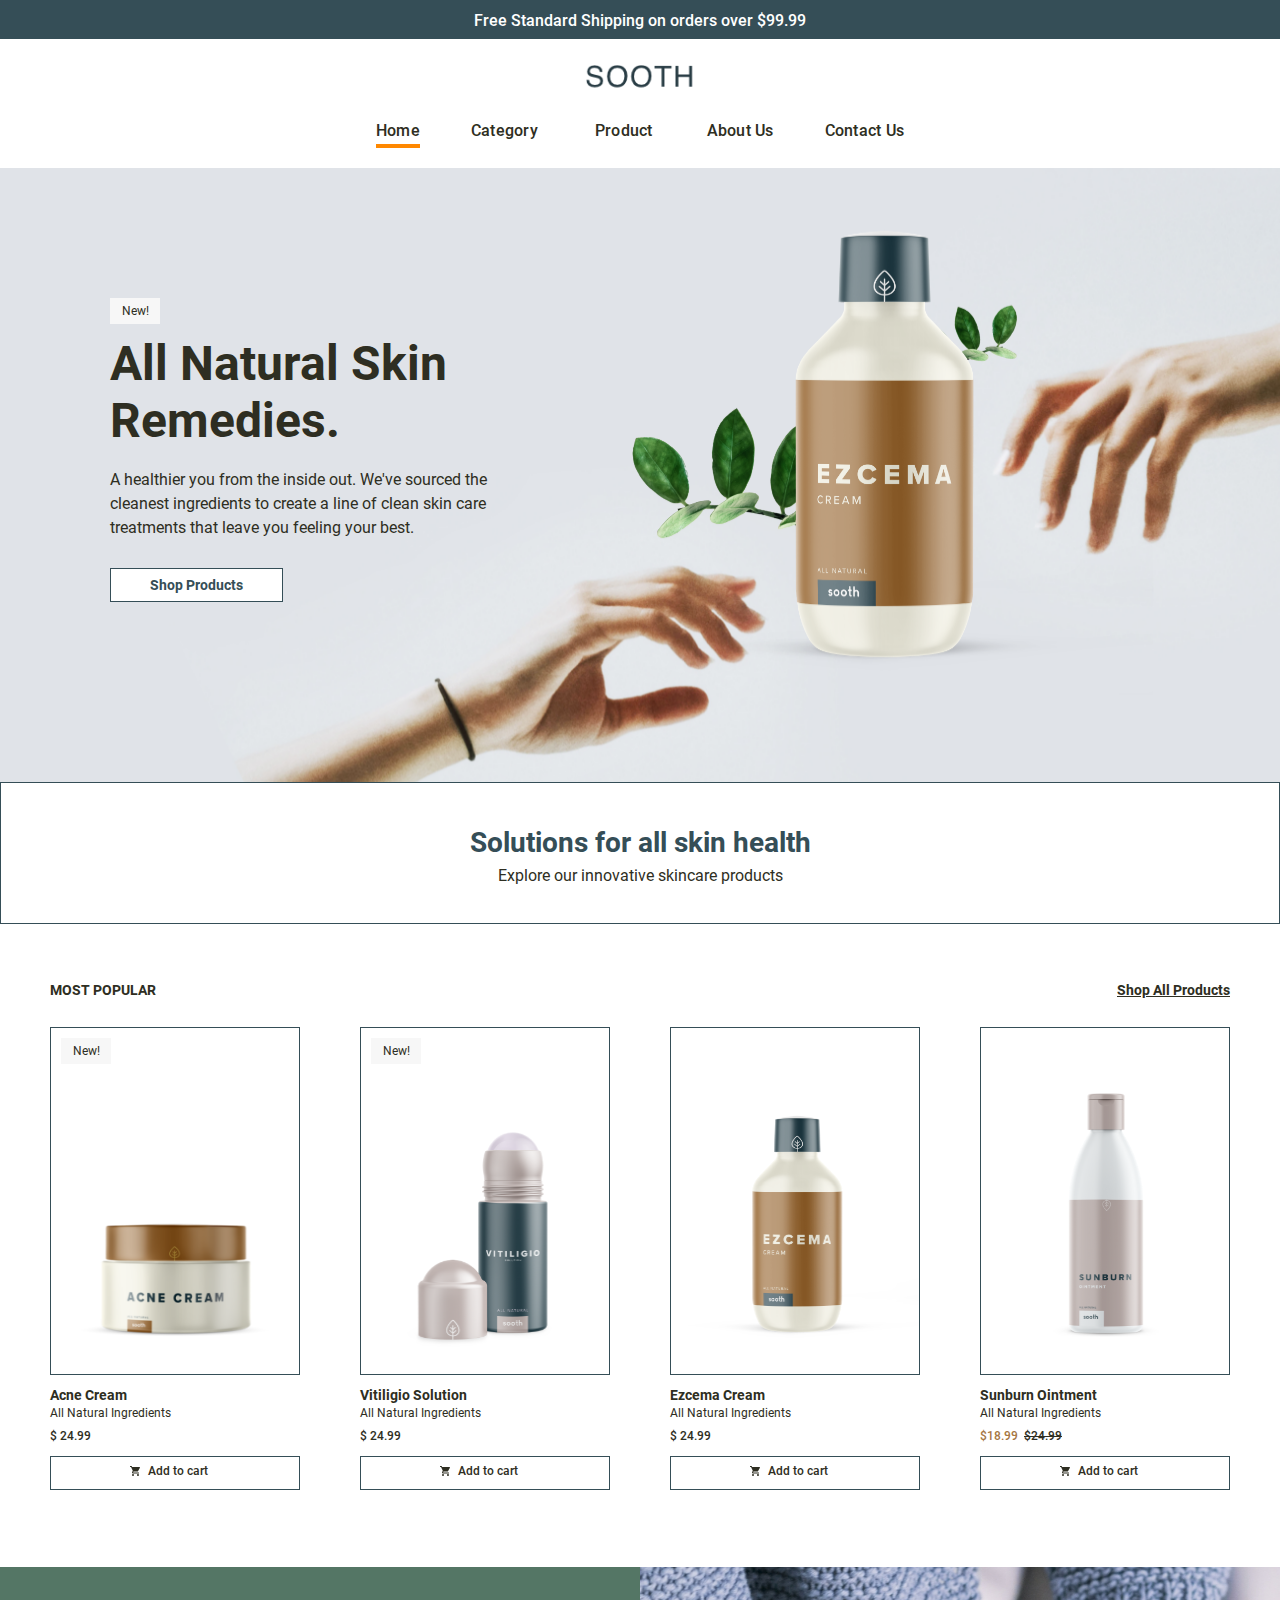
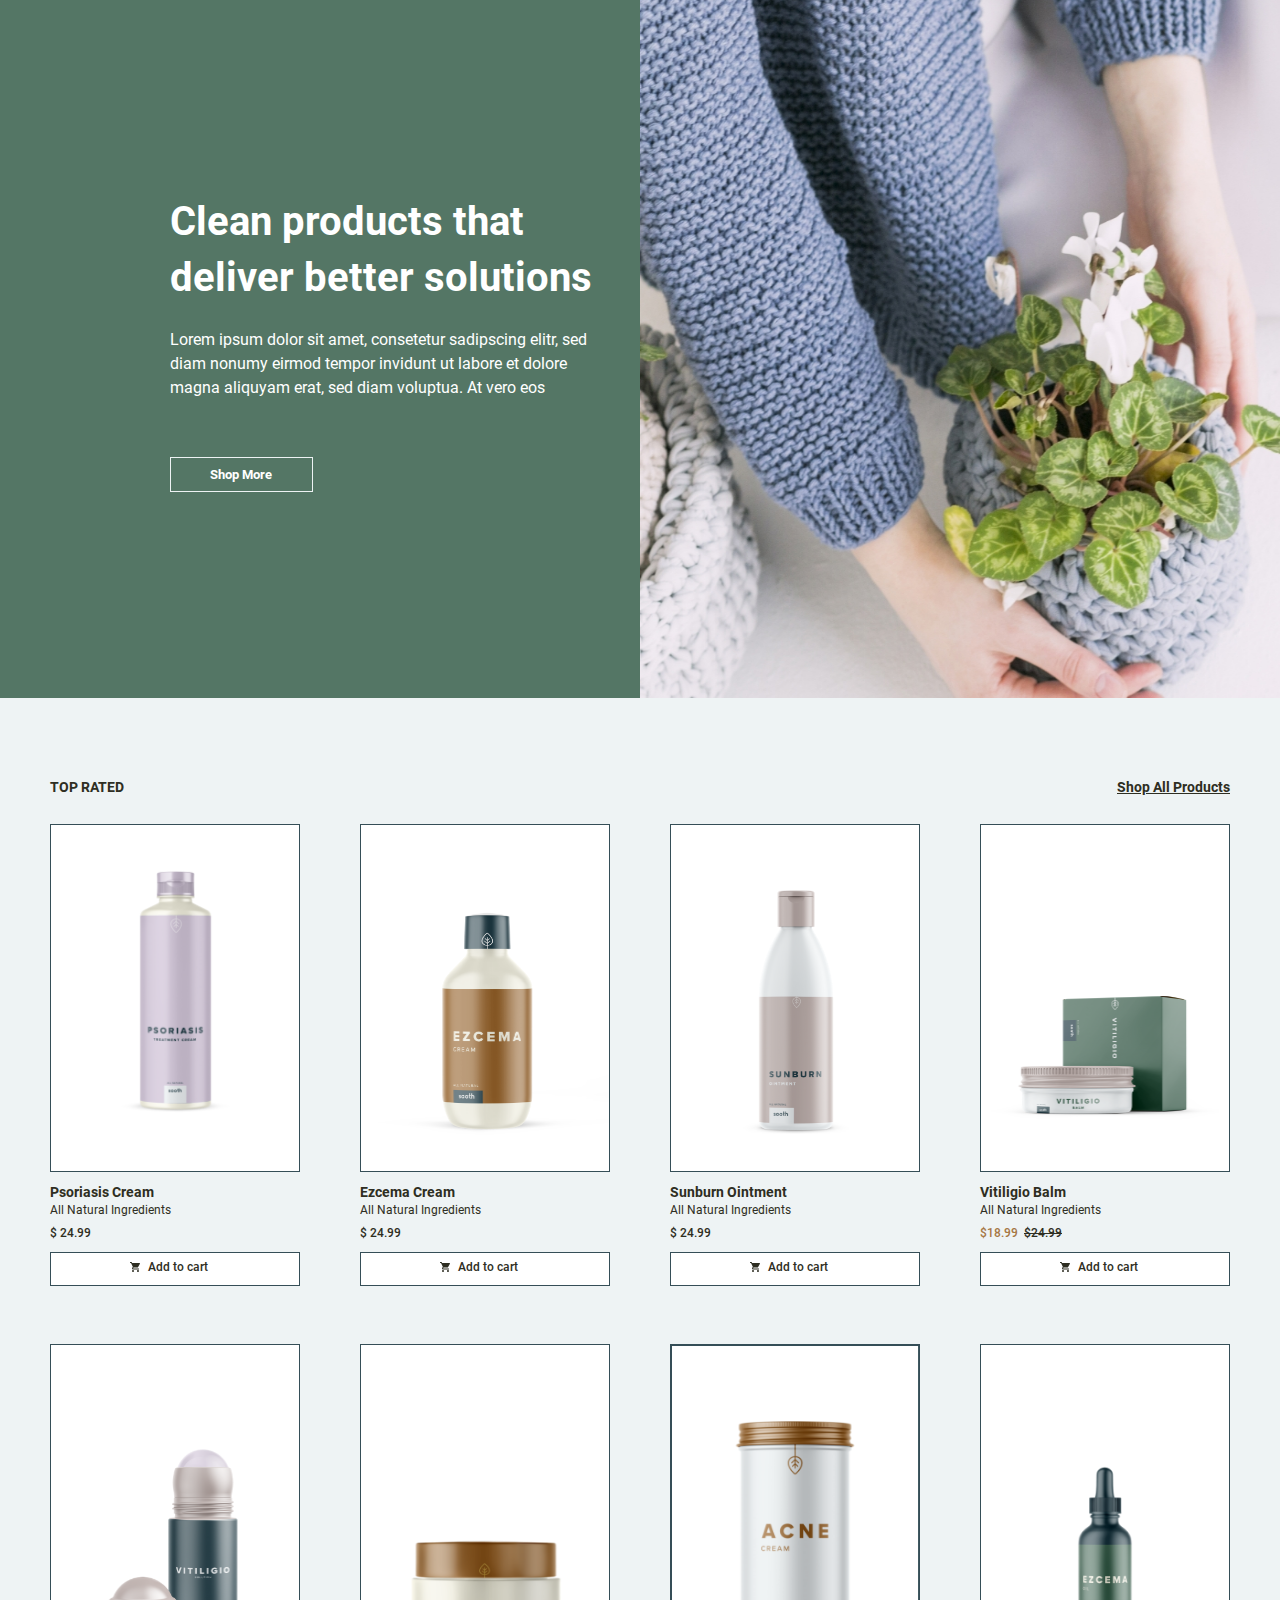
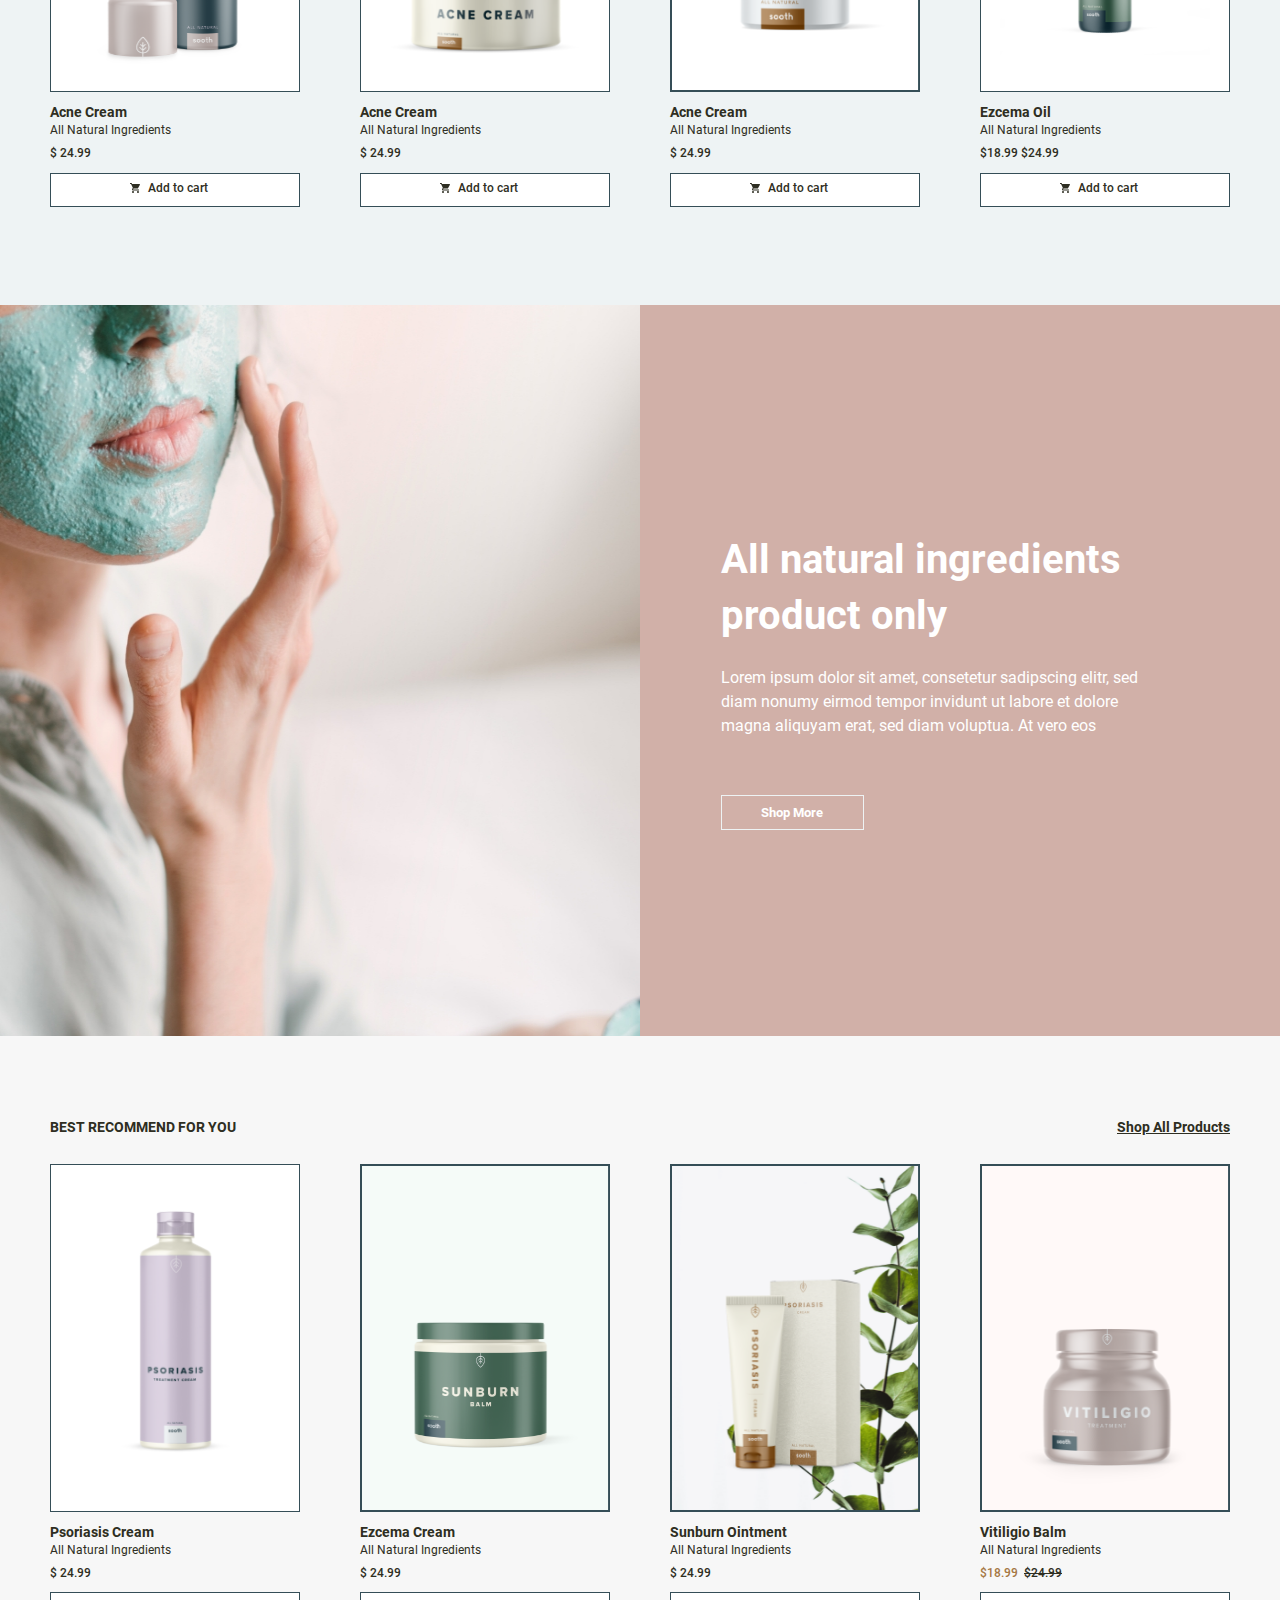
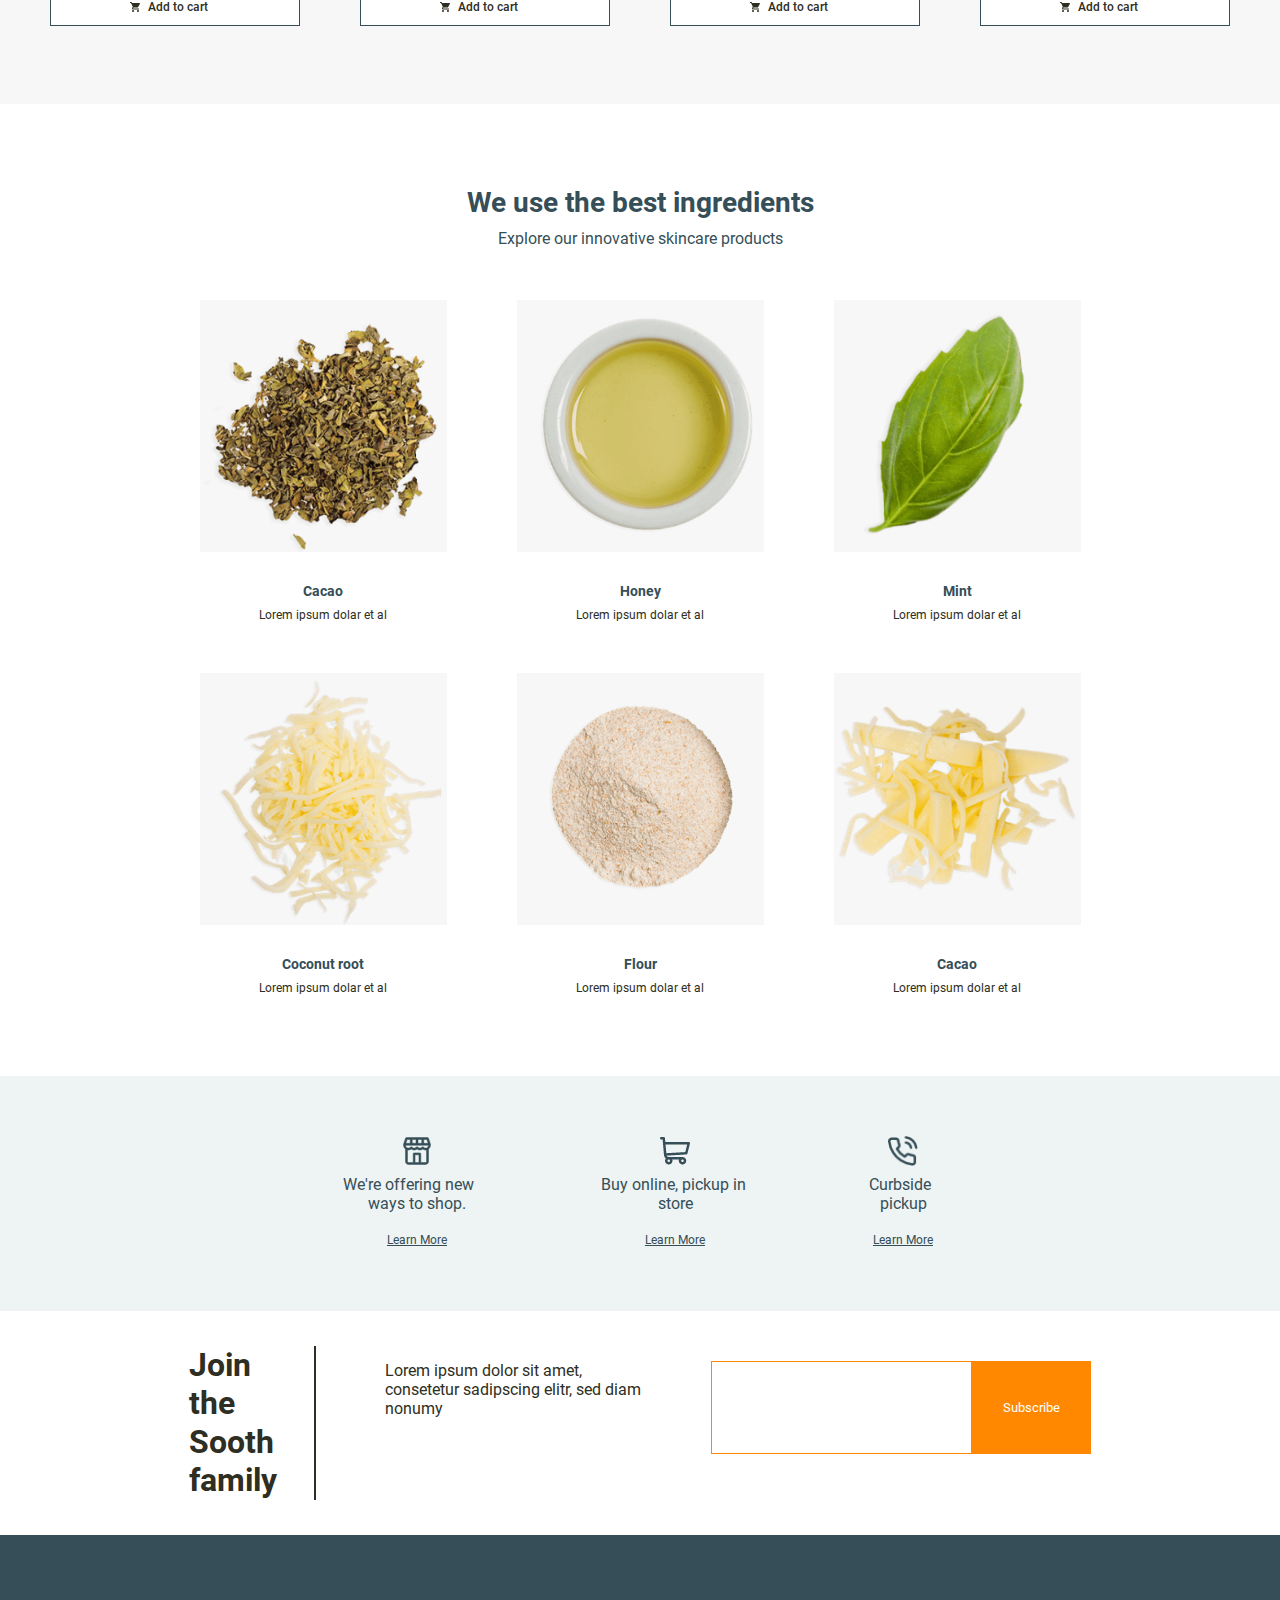
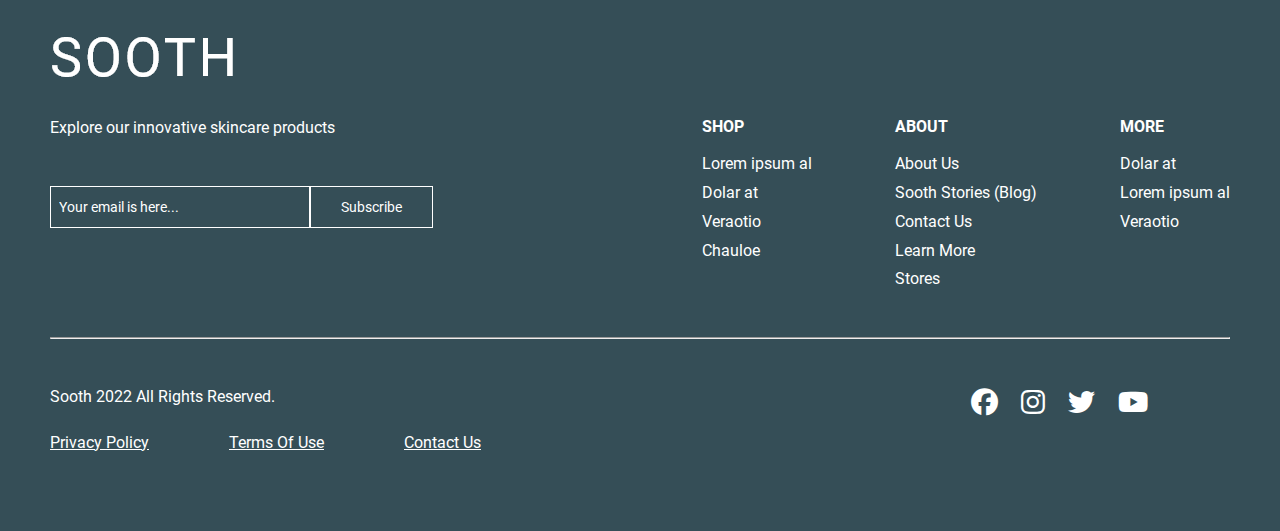
==== commit 182bcced: "about-us responsive" ====
--- a/index.html
+++ b/index.html
@@ -112,7 +112,7 @@
       </ul>
     </div>
   </section><!--/# mp -->
-  <section class="left-right">
+  <section class="left-right cp-banner">
     <div class="txt-side txt-left">
       <div class="txt-side-blk">
         <h3 class="txt-side-title">
--- a/css/common.css
+++ b/css/common.css
@@ -200,7 +200,7 @@
 
 .left-right .txt-side {
   width: 50%;
-  padding: 225px 0 206px;
+  padding: 227px 0 206px;
   background-color: #547665;
 }
 
@@ -209,7 +209,7 @@
 }
 
 .left-right .txt-left .txt-side-blk {
-  margin-left: 169px;
+  margin-left: 170px;
 }
 
 .txt-side-blk .txt-side-title {
@@ -221,44 +221,45 @@
 }
 
 .txt-side-blk .txt-side-para {
-  line-height: 1.6;
-  margin-bottom: 53px;
+  line-height: 1.5;
+  margin-bottom: 57px;
   color: var(--white);
   font-size: 16px;
 }
 
 .txt-side-blk .default-btn {
-  padding: 9px 38px;
+  padding: 9px 40px 9px 39px;
   border: 1px solid var(--bg-light-green);
   background-color: transparent;
   color: var(--white);
 }
+
 /* -------------------clean product----------------*/
 .clean-wrapper {
+  display: flex;
   background-color: #35736A;
-  display: flex;
 }
 
 .clean-artl {
+  line-height: 1.5;
   padding: 223px 101px 198px 170px;
-  line-height: 1.5;
 }
 
 .clean-artl h2 {
+  color: #fff;
   font-size: 40px;
   font-weight: 700;
-  color: #fff;
 }
 
 .clean-artl p {
-  color: #fff;
-  margin: 19px 0px 60px 0px ;
+  margin: 19px 0px 60px 0px;
+  color: #fff;
 }
 
 .clean-artl a {
-  color:#fff;
+  padding: 4px 40px;
   border: 1px solid #fff;
-  padding: 4px 40px;
+  color: #fff;
   font-size: 14px;
   font-weight: 700;
 }
@@ -294,9 +295,9 @@
 
 .join-wrapper h3 {
   padding-right: 17px;
-  border-right: 2px solid;
   font-size: 32px;
   font-weight: 700;
+  border-right: 2px solid;
 }
 
 .join-wrapper p {
@@ -305,8 +306,8 @@
 }
 
 .joinsub {
+  display: flex;
   margin: 15px 0px 0px 57px;
-  display: flex;
 }
 
 .join-input {
@@ -314,18 +315,18 @@
 }
 
 .joinsub input {
+  height: 67%;
   padding: 12px 41px;
   border: 1px solid #FF8800;
-  height: 67%;
 }
 
 .joinsub button {
-  
-  background-color: #FF8800;
-  color: #fff;
-  padding: 14px 31px;
   display: inline-block;
   height: 67%;
+  padding: 14px 31px;
+
+  background-color: #FF8800;
+  color: #fff;
 }
 
 .footer-wrapper {
@@ -336,7 +337,7 @@
 
 .footer-list-wrapper {
   display: flex;
-  gap:83px;
+  gap: 83px;
 }
 
 .footer-logo-wrapper p {
@@ -475,175 +476,228 @@
   /* -------------------clean product----------------*/
   .clean-wrapper {
     background-color: #35736A;
+=======
+>>>>>>> 6aec61991905a781ebebb9eeb82cb322d07ff4b7
     display: block;
   }
-  
+
+/*---------------------Left and Right------------------------*/
+.left-right {
+  flex-direction: column;
+}
+
+.left-right .txt-side {
+  width: 100%;
+  padding: 100px 0 98px;
+}
+
+.left-right .txt-side .txt-side-blk {
+  margin-left: 81px;
+}
+
+.left-right .txt-left .txt-side-blk {
+  margin-left: 80px;
+}
+
+.txt-side-blk .txt-side-title {
+  line-height: 1.4;
+  margin-bottom: 22px;
+  font-size: 40px;
+}
+
+.txt-side-blk .txt-side-para {
+  line-height: 1.5;
+  margin-bottom: 56px;
+  font-size: 16px;
+}
+
+.txt-side-blk .default-btn {
+  padding: 9px 38px;
+  font-size: 14px;
+}
+
+.left-right .img-side {
+  width: 100%;
+}
+
+.left-right .img-side img {
+  width: 100%;
+}
+
+
+
+  /* -------------------clean product----------------*/
+  .clean-wrapper {
+    display: block;
+    background-color: #35736A;
+  }
+
   .clean-artl {
+    line-height: 1.5;
     padding: 13.036vw 23.151vw 12.782vw 5.136vw;
-    line-height: 1.5;
   }
 
   .clean-wrapper img {
+    width: 100%;
     max-height: 64.714vw;
-    width: 100%;
-
-  }
-  
+
+  }
+
   .clean-artl h2 {
+    color: #fff;
     font-size: 5.209vw;
     font-weight: 700;
-    color: #fff;
-  }
-  
+  }
+
   .clean-artl p {
-    color: #fff;
-    margin: 2.474vw 0vw 7.813vw 0vw ;
-  }
-  
+    margin: 2.474vw 0vw 7.813vw 0vw;
+    color: #fff;
+  }
+
   .clean-artl a {
-    color:#fff;
+    padding: 0.521vw 5.209vw;
     border: 0.131vw solid #fff;
-    padding: 0.521vw 5.209vw;
+    color: #fff;
     font-size: 1.822vw;
     font-weight: 700;
   }
-  
+
   /* ----------footer----------------- */
   footer {
     background-color: #354E57;
   }
-  
+
   .join {
+    line-height: 1.2;
+    padding: 6.557vw 0vw 5vw 0vw;
     background-color: #fff;
-    padding: 6.557vw 0vw 5vw 0vw;
-    line-height: 1.2;
-  }
-  
+  }
+
   .join-wrapper {
     display: block;
   }
-  
+
   .join-wrapper h3 {
     padding-right: 2.214vw;
-    border-right: none;
+    color: #354E57;
     font-size: 4.167vw;
     font-weight: 700;
-    color: #354E57;
-  }
-  
+    border-right: none;
+  }
+
   .join-wrapper p {
     width: 50%;
     margin: 5.953vw 0vw 0vw 0vw;
   }
-  
+
   .joinsub {
+    display: flex;
     margin: 6.953vw 0vw 0vw 7.423vw;
-    display: flex;
-  }
-  
+  }
+
   .join-input {
     display: flex;
   }
-  
+
   .joinsub input {
+    height: 67%;
     padding: 1.563vw 5.339vw;
     border: 0.131vw solid #FF8800;
-    height: 67%;
-  }
-  
+  }
+
   .joinsub button {
-    background-color: #FF8800;
-    color: #fff;
-    padding: 0vw 4.036vw;
     display: inline-block;
     height: 67%;
-  }
-  
+    padding: 0vw 4.036vw;
+    background-color: #FF8800;
+    color: #fff;
+  }
+
   .footer-wrapper {
     display: block;
     padding: 7.719vw 0vw 5.534vw 0vw;
   }
-  
+
   .footer-list-wrapper {
     display: flex;
-    gap:14.807vw;
     margin-left: 4.557vw;
-  }
-  
+    gap: 14.807vw;
+  }
+
   .footer-logo-wrapper p {
+    margin: 3.906vw 0vw 6.51vw 0vw;
+    color: #FFF;
     font-size: 2.083vw;
-    color: #FFF;
-    margin: 3.906vw 0vw 6.51vw 0vw;
-  }
-  
+  }
+
   .footer-logo-wrapper input {
+    padding: 1.563vw 9.376vw 1.563vw 1.042vw;
+    border: 0.131vw solid #fff;
+    background-color: #354E57;
     font-size: 1.822vw;
+  }
+
+  ::placeholder {
+    color: #fff;
+  }
+
+  .footer-logo-wrapper button {
+    padding: 1.563vw 3.906vw;
     border: 0.131vw solid #fff;
-    padding: 1.563vw 9.376vw 1.563vw 1.042vw;
-    background-color: #354E57 ;
-  }
-  
-  ::placeholder {
-    color: #fff;
-  }
-  
-  .footer-logo-wrapper button {
+    background-color: #354E57;
     color: #fff;
     font-size: 1.822vw;
-    border: 0.131vw solid #fff;
-    padding: 1.563vw 3.906vw;
-    background-color: #354E57;
-  }
-  
+  }
+
   .footer-list-wrapper ul {
-    color: #fff;
     line-height: 1.8;
     margin-top: 5.459vw;
-  }
-  
+    color: #fff;
+  }
+
   .footer-list-wrapper ul h5 {
     margin-bottom: 1.172vw;
     font-weight: 700;
   }
-  
+
   .more {
     padding-right: 3.906vw;
   }
-  
+
   .copy p {
+    margin: 3.51vw 0vw 3.906vw 0vw;
     color: #fff;
     font-size: 2.083vw;
-    margin: 3.51vw 0vw 3.906vw 0vw;
-  }
-  
+  }
+
   .copy ul {
     display: flex;
     color: #fff;
     font-size: 2.083vw;
     gap: 5.417vw;
   }
-  
+
   .copy-wrapper {
     display: flex;
     justify-content: space-between;
   }
-  
+
   .icon {
-      color: #fff;
-      display: flex;
-      gap: 2.995vw;
-      font-size: 3.515vw;
-      margin: 3.51vw 0vw 0vw 0vw;
-  }
-  
+    display: flex;
+    margin: 3.51vw 0vw 0vw 0vw;
+    color: #fff;
+    font-size: 3.515vw;
+    gap: 2.995vw;
+  }
+
   .copy-wrapper {
     padding-bottom: 10.417vw;
   }
-  
+
   .copy ul li a {
     text-decoration: underline;
   }
-  
+
 }
 
 /*SP*/
@@ -685,7 +739,6 @@
   }
 
   .nav-links {
-    height: 0;
     display: none;
     position: absolute;
     top: 100%;
@@ -694,10 +747,11 @@
     align-items: start;
     z-index: 100;
     width: 100%;
+    height: 0;
     padding: 94px 0 295px 41px;
     background-color: var(--white);
+    transition: all 0.3s ease;
     gap: 41px;
-    transition: all 0.3s ease;
   }
 
   .nav-links.show {
@@ -748,12 +802,12 @@
 
 .txt-side-blk .txt-side-para {
   line-height: 1.5;
-  margin-bottom: 56px;
+  margin-bottom: 58px;
   font-size: 16px;
 }
 
 .txt-side-blk .default-btn {
-  padding: 9px 38px;
+  padding: 8px 38px;
   font-size: 14px;
 }
 
--- a/css/style.css
+++ b/css/style.css
@@ -119,7 +119,7 @@
 
 .product-img {
   width: 100%;
- 
+
   border: 1px solid var(--bg-dark-green);
   background-color: var(--white);
 }
@@ -183,12 +183,12 @@
   display: inline-block;
   position: absolute;
   top: 50%;
-  transform: translateY(-50%);
   left: 0;
   width: 10.5px;
   height: 10px;
   background: url(/img/top/img_shopping_cart.svg) center/contain no-repeat;
   content: '';
+  transform: translateY(-50%);
 }
 
 .product-card button:hover span {
@@ -223,7 +223,6 @@
 
 /*---------------------Left and Right------------------------*/
 .left-right .home-txt-side {
-  width: 50%;
   background-color: #D1B0A8;
 }
 
@@ -680,10 +679,16 @@
 }
 
 /*---------------------About Us Page------------------------*/
-.about-bdy{
-  overflow-x: hidden;
-}
 /*covid section*/
+.about-bdy .sp-mobile{
+  display: none;
+}
+.about-bdy .sp{
+  display: none;
+}
+.about-bdy .pc{
+  display: block;
+}
 .covid-update-sec {
   padding: 50px 0 80px;
 }
@@ -700,14 +705,14 @@
 .covid-sec-lft span {
   display: inline-block;
   margin-bottom: 15px;
-  padding: 7px 15px;
+  padding: 9px 15px 8px;
   background-color: #DE5858;
   color: var(--white);
   font-size: 12px;
 }
 
 .covid-sec-lft h3 {
-  margin-bottom: 23px;
+  margin-bottom: 21px;
   color: var(--bg-dark-green);
   font-size: 48px;
   font-weight: 700;
@@ -729,7 +734,6 @@
 .mission-sec {
   padding: 155px 0 196px;
   background: url("../img/about-us/our_mission.png") no-repeat center/cover;
-  max-width: 100%;
   max-width: 1400px;
 }
 
@@ -822,7 +826,7 @@
 }
 
 .ig-sec .ig-acc-logo {
-  margin-bottom: 50px;
+  margin-bottom: 52px;
 }
 
 .ig-acc-logo img {
@@ -864,7 +868,6 @@
 }
 
 .feature-sec .feature-img-side img {
-  width: 560px;
   width: 100%;
   height: 377px;
   margin-right: 9px;
@@ -907,6 +910,7 @@
   margin-right: 0;
   margin-left: 57px;
 }
+
 /* ---------------------category--------------------- */
 .product-category {
   display: flex;
@@ -931,10 +935,10 @@
 }
 
 .slider-txt h2 {
+  margin-bottom: 18px;
+  color: #2E2E22;
   font-size: 48px;
   font-weight: 700;
-  color: #2E2E22;
-  margin-bottom: 18px;
 }
 
 .slider {
@@ -944,46 +948,46 @@
 .slider-txt {
   position: absolute;
   top: 145px;
+  right: 788px;
+  bottom: 142px;
   left: 170px;
-  bottom: 142px;
-  right: 788px;
+  line-height: 1.3;
   max-width: 452px;
-  line-height: 1.3;
 }
 
 .solution {
   margin: 0 auto;
   padding: 42px 0px 39px 0px;
+  border: 1px solid;
+  color: #354E57;
   text-align: center;
-  color: #354E57;
+}
+
+.solution h3 {
+  margin-bottom: 12px;
+  font-size: 28px;
+  font-weight: 700;
+}
+
+.product-nav ul li {
+  padding: 20px 51px;
   border: 1px solid;
-}
-
-.solution h3 {
-  font-size: 28px;
-  font-weight: 700;
-  margin-bottom: 12px;
-}
-
-.product-nav ul li {
   font-size: 18px;
   border-radius: 50px;
-  padding: 20px 51px;
-  border: 1px solid;
 }
 
 .product-nav {
   display: flex;
   justify-content: center;
+  margin-bottom: 40px;
+  padding: 0px 47px 0px 90px;
   gap: 68px;
-  padding: 0px 47px 0px 90px;
-  margin-bottom: 40px;
 }
 
 .product-nav ul li:hover,
 .visited {
+  background-color: #D1B0A8;
   color: #fff;
-  background-color: #D1B0A8;
 }
 
 .category-list {
@@ -992,21 +996,21 @@
 }
 
 .category-list p {
+  margin-bottom: 30px;
   color: #2E2E22;
   font-weight: 700;
+}
+
+.category-list ul li {
   margin-bottom: 30px;
-}
-
-.category-list ul li {
   list-style-type: disc;
-  margin-bottom: 30px;
 }
 
 .category-list ul {
+  line-height: 1.2;
+  margin-bottom: 95px;
   padding-left: 25px;
-  margin-bottom: 95px;
   font-size: 14px;
-  line-height: 1.2;
 }
 
 .category-list ul li:last-child {
@@ -1015,8 +1019,8 @@
 
 .acen-card {
   position: relative;
+  margin-bottom: 40px;
   cursor: pointer;
-  margin-bottom: 40px;
 }
 
 .acen-card-wrapper {
@@ -1031,8 +1035,8 @@
 .thr-acen,
 .fou-acen {
   display: grid;
+  margin-left: 17px;
   grid-template-columns: repeat(3, 1fr);
-  margin-left: 17px;
   gap: 25px;
 }
 
@@ -1052,16 +1056,16 @@
 }
 
 .cream-header h3 {
+  margin-bottom: 23px;
   margin-left: 40px;
-  margin-bottom: 23px;
   color: #354E57;
   font-size: 48px;
   font-weight: 700;
 }
 
 .cream-header p {
+  margin-bottom: 50px;
   padding-left: 43px;
-  margin-bottom: 50px;
 }
 
 .cream-header {
@@ -1074,9 +1078,9 @@
 
 .cream-card-wrapper {
   display: grid;
+  padding-left: 40px;
   grid-template-columns: repeat(4, 1fr);
   row-gap: 61px;
-  padding-left: 40px;
 }
 
 .cream-card img {
@@ -1090,17 +1094,112 @@
 }
 
 .cream-txt {
+  margin: 14px 0px 20px 0px;
   font-size: 12px;
-  margin: 14px 0px 20px 0px;
 }
 
 .cream-card a {
-  text-decoration: underline;
   color: #2E2E22;
   font-size: 14px;
   font-weight: 700;
-}
-
+  text-decoration: underline;
+}
+
+
+/*---------------------Contact Us Page------------------------*/
+/*.contact-us-section {
+  padding: 53px 0 50px;
+  background-color: #F7F7F7;
+}
+
+.contact-us-section .contact-us-intro {
+  margin-bottom: 33px;
+}
+
+.contact-us-section .contact-us-intro .contact-us-title {
+  margin-bottom: 30px;
+  color: var(--txt-black);
+  font-size: 48px;
+  font-weight: 700;
+}
+
+.contact-us-section .contact-us-intro p {
+  line-height: 1.6;
+  margin-bottom: 25px;
+  color: var(--txt-black);
+  font-size: 16px;
+}
+
+.contact-us-section .contact-us-intro .contact-us-list {
+  margin-bottom: 25px;
+}
+
+.contact-us-section .contact-us-intro .contact-us-list li {
+  margin-bottom: 10px;
+  margin-left: 13px;
+  color: var(--bg-dark-green);
+  font-weight: 700;
+  list-style-type: disc;
+}
+
+.contact-us-intro .contact-us-list li::marker {
+  font-size: 13px;
+  vertical-align: middle;
+}
+
+.contact-us-section .contact-us-intro .contact-us-list span {
+  color: var(--orange);
+}
+
+.contact-us-boxes {
+  display: flex;
+  justify-content: center;
+}
+
+.contact-us-boxes .contact-box {
+  width: 516px;
+}
+
+.contact-us-boxes .contact-first-box {
+  margin-right: 40px;
+  padding: 35px 280px 13px 36px;
+  background-color: var(--white);
+}
+
+.contact-us-boxes .contact-first-box .contact-label {
+  margin-bottom: 31px;
+}
+
+.contact-us-boxes .contact-first-box .contact-label a {
+  text-decoration: underline;
+}
+
+.contact-first-box .contact-label .contact-info-ttl {
+  margin-bottom: 8px;
+  font-size: 16px;
+  font-weight: 700;
+}
+
+.contact-us-boxes .contact-second-box {
+  padding: 37px 0 38px 47px;
+  background-color: var(--white);
+}
+
+.contact-second-box .contact-second-label {
+  margin-bottom: 29px;
+  font-weight: 700;
+}
+
+.contact-second-box .contact-second-address {
+  line-height: 1.5;
+  margin-bottom: 28px;
+  font-size: 16px;
+}
+
+.contact-second-box .contact-ph-no .phone {
+  cursor: none;
+  pointer-events: none;
+}*/
 
 /*---------------------Contact Us Page------------------------*/
 .contact-us-section{
@@ -1147,7 +1246,7 @@
   width: 516px;
 }
 .contact-us-boxes .contact-first-box{
-  padding: 35px 280px 13px 36px;
+  padding: 37px 280px 13px 39px;
   background-color: var(--white);
   margin-right: 40px;
 }
@@ -1182,75 +1281,133 @@
 /*Media Query
 Ipad*/
 @media screen and (min-width:768px) and (max-width:1180px) {
-  .mv-txt-blk{
+
+  /*---------------------home-mv------------------------*/
+  .home-mv {
+
+    padding: 5.208vw 0 33.594vw 0;
+  }
+
+  .mv-txt-blk {
     margin-left: 0;
   }
-<<<<<<< Updated upstream
   /*---------------------products main visual------------------------*/
   .p-mv {
     padding: 6.51vw 0 1.30vw 0;
   }
-  .p-mv-blk{
+
+  .p-mv-blk {
     display: block;
     padding-bottom: 6.901vw;
   }
-  .mv-lt{
+
+  .mv-lt {
     margin: 0 auto;
     margin-bottom: 3.646vw;
   }
-  .mv-rt{
+
+  .mv-rt {
     width: 100%;
     padding: 0 8.203vw 0 8.333vw;
   }
+
   .mv-rt h2 {
     max-width: 60.026vw;
   }
+
   .review-blk {
     padding-bottom: 2.799vw;
     gap: 1.862vw;
   }
+
   .cart-btns button {
     padding: 1.237vw 11.458vw;
     text-align: center;
   }
+
   /*---------------------related products------------------------*/
   .related-blk h2 {
     padding-bottom: 4.427vw;
   }
-  .related-list{
+
+  .related-list {
     justify-content: center;
     column-gap: 7.813vw;
   }
+
   .related-list .product-card {
     margin-right: 0;
     margin-bottom: 4.948vw;
   }
- 
+
   /*---------------------products bottom section------------------------*/
-  .p-btm{
-    padding: 6.901vw 0 7.813vw 0;
-  }
-  .p-btm .ingre-ttl-blk{
+  .p-btm {
+    padding: 6.901vw 0 8.2vw 0;
+  }
+
+  .p-btm .ingre-ttl-blk {
     padding-right: 2.995vw;
   }
+
   .p-btm .ingre-ttl-blk p {
     padding-right: 0.651vw;
   }
-  .p-btm .ingre-list{
+
+  .p-btm .ingre-list {
     justify-content: space-between;
   }
+
   .p-btm .ingre-list li .ingre-img {
     width: 26.042vw;
     height: 26.042vw;
     margin-bottom: 0.13vw;
   }
+
   .p-btm .ingre-list .ingre-card {
     margin-right: 0vw;
     margin-bottom: 0;
     margin-left: 0vw;
   }
 
- 
+  /*---------------------prt-banner------------------------*/
+  .product-right-txt {
+    display: block;
+  }
+
+  .product-right-txt .txt-side {
+    width: 100%;
+    padding: 12.63vw 0 13.021vw 0;
+  }
+
+  .product-right-txt .txt-side .txt-side-blk {
+    margin-left: 10.417vw;
+  }
+
+  .product-right-txt .txt-side .txt-side-blk h3 {
+    max-width: 397px;
+  }
+  .product-right-txt .txt-side .txt-side-blk .txt-side-para br {
+    display: inline-block;
+  }
+  .product-right-txt .txt-side .txt-side-blk button {
+    padding: 1.042vw 5.208vw;
+  }
+
+  .product-right-txt .img-side {
+    width: 100%;
+    height: 64.453vw;
+  }
+  .product-right-txt .img-side img{
+    height: 100%;
+  }
+
+  /*---------------------sooth-stories section------------------------*/
+  .stories {
+    padding: 7.292vw 0 6.12vw 0;
+  }
+
+  /*end of products page */
+
   /*.acen-card h3 {
     padding: 1vw 0 0.651vw 0;
     font-size: 1.822vw;
@@ -1268,9 +1425,9 @@
     font-weight: 500;
   }*/
 
-  
-
-  
+
+
+
   /*.acen-card button {
     width: 100%;
     padding: 0.911vw 0 1.432vw 0;
@@ -1327,10 +1484,10 @@
   }
 
   .slider-txt h2 {
+    margin-bottom: 2.343vw;
+    color: #2E2E22;
     font-size: 6.25vw;
     font-weight: 700;
-    color: #2E2E22;
-    margin-bottom: 2.343vw;
   }
 
   .slider {
@@ -1340,54 +1497,54 @@
   .slider-txt {
     position: absolute;
     top: 18.88vw;
+    right: 102.605vw;
+    bottom: 18.49vw;
     left: 22.136vw;
-    bottom: 18.49vw;
-    right: 102.605vw;
+    line-height: 1.3;
     max-width: 58.854vw;
-    line-height: 1.3;
   }
 
   .solution {
     margin: 0 auto;
     padding: 5.468vw 0vw 5.078vw 0vw;
+    border: 0.131vw solid;
+    color: #354E57;
     text-align: center;
-    color: #354E57;
-    border: 0.131vw solid;
   }
 
   .solution h3 {
+    margin-bottom: 1.563vw;
     font-size: 3.646vw;
     font-weight: 700;
-    margin-bottom: 1.563vw;
   }
 
   .product-nav ul li {
+    padding: 2.604vw 5.641vw;
+    border: 0.131vw solid;
     font-size: 2.343vw;
     border-radius: 6.51vw;
-    padding: 2.604vw 5.641vw;
-    border: 0.131vw solid;
   }
 
   .product-nav {
     display: flex;
     justify-content: center;
+    margin-bottom: 5.209vw;
+    padding: 0vw 6.12vw 0vw 6.719vw;
     gap: 9.855vw;
-    padding: 0vw 6.12vw 0vw 6.719vw;
-    margin-bottom: 5.209vw;
   }
 
   .product-nav ul li:hover,
   .visited {
+    background-color: #D1B0A8;
     color: #fff;
-    background-color: #D1B0A8;
   }
 
   .category-list {
+    display: flex;
     width: 71%;
-    display: flex;
+    margin-left: 13.151vw;
     padding: 0vw 0vw;
     gap: 11.328vw;
-    margin-left: 13.151vw;
   }
 
   .category-list p {
@@ -1399,8 +1556,8 @@
   }
 
   .category-list ul {
+    margin-bottom: 12.37vw;
     padding-left: 3.256vw;
-    margin-bottom: 12.37vw;
     font-size: 1.822vw;
   }
 
@@ -1409,8 +1566,8 @@
   }
 
   .acen-list-wrapper {
+    margin-top: -5.469vw;
     margin-left: 1.693vw;
-    margin-top: -5.469vw;
   }
 
   .acen-card-wrapper {
@@ -1457,16 +1614,16 @@
   }
 
   .cream-header h3 {
+    margin-bottom: 2.995vw;
     margin-left: 0vw;
-    margin-bottom: 2.995vw;
     color: #354E57;
     font-size: 6.25vw;
     font-weight: 700;
   }
 
   .cream-header p {
+    margin-bottom: 5.51vw;
     padding-left: 0vw;
-    margin-bottom: 5.51vw;
   }
 
   .cream-header {
@@ -1478,10 +1635,10 @@
   }
 
   .cream-card-wrapper {
+    width: 93%;
+    padding-left: 10.209vw;
     grid-template-columns: repeat(2, 1fr);
     row-gap: 5.942vw;
-    width: 93%;
-    padding-left: 10.209vw;
   }
 
   .cream-card img {
@@ -1495,142 +1652,582 @@
   }
 
   .cream-txt {
+    margin: 1.822vw 0vw 2.604vw 0vw;
     font-size: 1.563vw;
-    margin: 1.822vw 0vw 2.604vw 0vw;
   }
 
   .cream-card a {
-    text-decoration: underline;
     color: #2E2E22;
     font-size: 1.822vw;
     font-weight: 700;
-  }
-
-=======
-
-/*---------------------About Us Page------------------------*/
-/*covid section*/
-.covid-update-sec {
-  padding: 20px 0 50px;
-}
-
-.covid-update-sec .cmn-container {
-  flex-direction: column;
-}
-
-.covid-update-sec .covid-sec-lft {
-  margin-top: 0;
-  margin-left: 0;
-  margin-bottom: 40px;
-}
-
-.covid-sec-lft span {
-  margin-bottom: 15px;
-  padding: 7px 15px;
-  font-size: 12px;
-}
-
-.covid-sec-lft h3 {
-  margin-bottom: 22px;
-  font-size: 48px;
-}
-
-.covid-sec-lft p {
-  line-height: 1.5;
-  font-size: 16px;
-}
-
-.covid-update-sec .covid-sec-rgt img {
-  width: 100%;
-  height: 513.43px;
-  margin-left: 0;
-}
-
-/*our mission*/
-.mission-sec {
-  background: url("../img/about-us/mission_cover.jpg") no-repeat center/cover;
-  padding:73px 0 140px;
-}
-
-.mission-sec .mission-txt {
-  margin-left:0;
-}
-
-.mission-sec h3 {
-  margin-bottom: 20px;
-  line-height: 1.15;
-  font-size: 48px;
-}
-
-.mission-sec p {
-  line-height: 1.6;
-  font-size: 16px;
-}
-
-/*middle-txt*/
-.middle-txt {
-  padding: 43px 0 39px;
-  border: 1px solid var(--bg-dark-green);
-}
-
-.middle-txt .mid-title {
-  margin-bottom: 10px;
-  font-size: 28px;
-}
-
-.middle-txt .mid-para {
-  line-height: 1.1;
-  font-size: 16px;
-}
-
-/*Hand Section*/
-
-.left-right .hand-txt-side button {
-  border: 1px solid var(--txt-black);
-}
-
-/*Pink Hand Section*/
-
-.about-left-txt .default-btn {
-  border: 1px solid var(--txt-black);
-}
-
-/*Instagram Section*/
-.ig-sec {
-  padding: 50px 0 0;
-}
-
-.ig-sec .cmn-container {
-  text-align: center;
-}
-
-.ig-sec .ig-acc-logo {
-  margin-bottom: 40px;
-}
-
-.ig-acc-logo img {
-  margin-bottom: 9px;
-}
-
-.ig-photo-gallery li {
-  margin-right: 57px;
-  margin-bottom: 60px;
-}
-.ig-photo-gallery li img{
-  width: 314px;
-  height: 255px;
-}
-.ig-photo-gallery li:nth-child(2n) {
-  margin-right: 0;
-}
-
-/*---------------------Feature Section-----------------------*/
+    text-decoration: underline;
+  }
+
+  /*---------------------About Us Page------------------------*/
+  .about-bdy .sp-mobile{
+    display: none;
+  }
+  .about-bdy .sp{
+    display: block;
+  }
+  .about-bdy .pc{
+    display: none;
+  }
+  
+  /*covid section*/
+  .covid-update-sec {
+    padding: 20px 0 50px;
+  }
+
+  .covid-update-sec .cmn-container {
+    flex-direction: column;
+  }
+
+  .covid-update-sec .covid-sec-lft {
+    margin-top: 0;
+    margin-bottom: 40px;
+    margin-left: 0;
+  }
+
+  .covid-sec-lft span {
+    margin-bottom: 15px;
+    padding: 7px 15px;
+    font-size: 12px;
+  }
+
+  .covid-sec-lft h3 {
+    margin-bottom: 22px;
+    font-size: 48px;
+  }
+
+  .covid-sec-lft p {
+    line-height: 1.5;
+    font-size: 16px;
+  }
+
+  .covid-update-sec .covid-sec-rgt img {
+    width: 100%;
+    height: 513.43px;
+    margin-left: 0;
+  }
+
+  /*our mission*/
+  .mission-sec {
+    padding: 73px 0 140px;
+    background: url("../img/about-us/mission_cover.jpg") no-repeat center/cover;
+  }
+
+  .mission-sec .mission-txt {
+    margin-left: 0;
+  }
+
+  .mission-sec h3 {
+    line-height: 1.15;
+    margin-bottom: 20px;
+    font-size: 48px;
+  }
+
+  .mission-sec p {
+    line-height: 1.6;
+    font-size: 16px;
+  }
+
+  /*middle-txt*/
+  .middle-txt {
+    padding: 43px 0 39px;
+    border: 1px solid var(--bg-dark-green);
+  }
+
+  .middle-txt .mid-title {
+    margin-bottom: 10px;
+    font-size: 28px;
+  }
+
+  .middle-txt .mid-para {
+    line-height: 1.1;
+    font-size: 16px;
+  }
+
+  /*Hand Section*/
+
+  .left-right .hand-txt-side button {
+    border: 1px solid var(--txt-black);
+  }
+
+  /*Pink Hand Section*/
+
+  .about-left-txt .default-btn {
+    border: 1px solid var(--txt-black);
+  }
+
+  /*Instagram Section*/
+  .ig-sec {
+    padding: 50px 0 0;
+  }
+
+  .ig-sec .cmn-container {
+    text-align: center;
+  }
+
+  .ig-sec .ig-acc-logo {
+    margin-bottom: 40px;
+  }
+
+  .ig-acc-logo img {
+    margin-bottom: 9px;
+  }
+
+  .ig-photo-gallery li {
+    margin-right: 57px;
+    margin-bottom: 60px;
+  }
+
+  .ig-photo-gallery li img {
+    width: 314px;
+    height: 255px;
+  }
+
+  .ig-photo-gallery li:nth-child(2n) {
+    margin-right: 0;
+  }
+
+  /*---------------------Feature Section-----------------------*/
+  .feature-sec {
+    padding-bottom: 80px;
+  }
+
+  .feature-sec .first-feature {
+    margin-bottom: 85px;
+  }
+
+  .feature-sec .cmn-container {
+    flex-direction: column;
+  }
+
+  .feature-sec .second-feature .feature-txt-side {
+    order: 2;
+  }
+
+  .feature-sec .second-feature .feature-img-side {
+    order: 1;
+  }
+
+  .feature-sec .feature-img-side {
+    width: 100%;
+    margin-right: 0;
+  }
+
+  .feature-sec .feature-img-side img {
+    width: 100%;
+    height: 463px;
+    margin-right: 0;
+    margin-bottom: 40px;
+  }
+
+  .feature-sec .feature-txt-side {
+    width: 100%;
+  }
+
+  .feature-sec .feature-txt-side .feature-txt-blk {
+    margin-top: -10px;
+  }
+
+  .feature-sec .feature-txt-side strong {
+    display: inline-block;
+    margin-bottom: 22px;
+    font-size: 14px;
+    font-weight: 400;
+    text-transform: uppercase;
+  }
+
+  .feature-sec .feature-txt-side h3 {
+    line-height: 1.19;
+    margin-bottom: 28px;
+    color: var(--bg-dark-green);
+    font-size: 28px;
+    font-weight: 700;
+  }
+
+  .feature-sec .feature-txt-side p {
+    line-height: 1.5;
+    font-size: 16px;
+  }
+
+  .feature-sec .feature-txt-lft {
+    margin-left: 0;
+  }
+
+  .feature-sec .feature-right-img {
+    margin-right: 0;
+    margin-left: 0;
+  }
+
+  .second-feature .feature-txt-lft {
+    margin-left: 7px;
+  }
+
+  /*---------------------Contact Us Page------------------------*/
+  .contact-us-section {
+    padding: 53px 0 50px;
+  }
+
+  .contact-us-section .contact-us-intro {
+    margin-bottom: 45px;
+  }
+
+  .contact-us-section .contact-us-intro .contact-us-title {
+    margin-bottom: 30px;
+    font-size: 48px;
+  }
+
+  .contact-us-section .contact-us-intro p {
+    margin-bottom: 25px;
+    font-size: 16px;
+  }
+
+  .contact-us-section .contact-us-intro .contact-us-list {
+    margin-bottom: 25px;
+  }
+
+  .contact-us-section .contact-us-intro .contact-us-list li {
+    margin-bottom: 10px;
+    margin-left: 13px;
+  }
+
+  .contact-us-intro .contact-us-list li::marker {
+    font-size: 13px;
+  }
+
+  .contact-us-boxes {
+    flex-direction: column;
+    align-items: center;
+  }
+
+  .contact-us-boxes .contact-box {
+    width: 512px;
+  }
+
+  .contact-us-boxes .contact-first-box {
+    margin-right: 0;
+    margin-bottom: 40px;
+    padding: 35px 280px 13px 38px;
+  }
+
+  .contact-us-boxes .contact-first-box .contact-label {
+    margin-bottom: 31px;
+  }
+
+  .contact-us-boxes .contact-first-box .contact-label a {
+    text-decoration: underline;
+  }
+
+  .contact-first-box .contact-label .contact-info-ttl {
+    margin-bottom: 8px;
+    font-size: 16px;
+    font-weight: 700;
+  }
+
+  .contact-us-boxes .contact-second-box {
+    padding: 33px 0 38px 45px;
+    background-color: var(--white);
+  }
+
+  .contact-second-box .contact-second-label {
+    margin-bottom: 29px;
+    font-weight: 700;
+  }
+
+  .contact-second-box .contact-second-address {
+    line-height: 1.5;
+    margin-bottom: 28px;
+    font-size: 16px;
+  }
+
+  .contact-second-box .contact-ph-no .phone {
+    cursor: pointer;
+    pointer-events: auto;
+  }
+
+
+}
+
+/*SP*/
+@media screen and (max-width:767.9px) {
+
+  /*---------------------home page header------------------------*/
+
+  .top-news p {
+    padding: 2.344vw 0 2.969vw 0;
+    color: var(--white);
+    font-weight: 500;
+    text-align: center;
+  }
+
+  /*---------------------home-mv------------------------*/
+  .home-mv {
+
+    padding: 77.188vw 0 9.375vw 0;
+  }
+
+  .mv-txt-blk {
+    margin-left: 9.688vw;
+    max-width: 70.625vw;
+  }
+  /*---------------------products main visual------------------------*/
+  .p-mv {
+    padding: 4.688vw 0 3.906vw 0;
+  }
+
+  .p-mv-blk {
+    display: block;
+    padding-bottom: 14.688vw;
+  }
+
+  .mv-lt {
+    margin: 0 auto;
+    margin-bottom: 4.375vw;
+  }
+
+  .mv-rt {
+    width: 100%;
+    padding: 0 3.594vw 0 3.594vw;
+  }
+
+  .mv-rt h2 {
+    max-width: 72.031vw;
+  }
+
+  .review-blk {
+    padding-bottom: 3.359vw;
+    gap: 2.234vw;
+  }
+
+  .cart-btns button {
+    padding: 1.484vw 13.75vw;
+    text-align: center;
+  }
+
+  /*---------------------related products------------------------*/
+  .related-blk h2 {
+    padding-bottom: 5.313vw;
+  }
+
+  .related-list {
+    justify-content: center;
+  }
+
+  .related-list .product-card {
+    margin-bottom: 5.938vw;
+  }
+
+  .related-list .product-card:nth-child(2n) {
+    margin-right: 0;
+  }
+
+  .related-list .product-card:nth-child(3) {
+    margin-bottom: 0;
+  }
+
+  .related-list .product-card:nth-child(4) {
+    margin-bottom: 0;
+  }
+
+  /*---------------------products bottom section------------------------*/
+  .p-btm {
+    padding-bottom: 10.156vw;
+  }
+
+  .p-btm .ingre-ttl-blk h2 {
+    padding-bottom: 2.188vw;
+  }
+
+  .p-btm .ingre-list {
+    gap: 11.719vw;
+  }
+
+  .p-btm .ingre-list li .ingre-img {
+    width: 46.875vw;
+    height: 35.938vw;
+    margin-bottom: 1.328vw;
+  }
+
+  .p-btm .ingre-list li h3 {
+    margin-bottom: 2.031vw;
+  }
+
+  /*---------------------prt-banner------------------------*/
+  .product-right-txt {
+    display: block;
+  }
+
+  .product-right-txt .txt-side {
+    width: 100%;
+    padding: 14.688vw 0 15.938vw 0;
+  }
+
+  .product-right-txt .txt-side .txt-side-blk {
+    margin-left: 12.5vw;
+  }
+
+  .product-right-txt .txt-side .txt-side-blk button {
+    padding: 1.25vw 6.25vw;
+  }
+
+  .product-right-txt .img-side {
+    width: 100%;
+    height: 77.344vw;
+  }
+
+  /*---------------------sooth-stories section------------------------*/
+  .stories {
+    padding: 7.188vw 0 7.344vw 0;
+  }
+
+  .pc {
+    display: none;
+  }
+
+  .sp {
+    display: block;
+  }
+
+  /*---------------------About Us Page------------------------*/
+  /*covid section*/
+  .about-bdy .sp-mobile{
+    display:block;
+  }
+  .about-bdy .sp{
+    display: none;
+  }
+  .about-bdy .pc{
+    display: none;
+  }
+
+  .covid-update-sec {
+    padding: 30px 0 60px;
+  }
+
+  .covid-update-sec .cmn-container {
+    flex-direction: column;
+  }
+
+  .covid-update-sec .covid-sec-lft {
+    margin-top: 0;
+    margin-bottom: 40px;
+    margin-left: 2px;
+  }
+
+  .covid-sec-lft span {
+    margin-bottom: 15px;
+    padding: 7px 15px;
+    font-size: 12px;
+  }
+
+  .covid-sec-lft h3 {
+    margin-bottom: 24px;
+    font-size: 48px;
+  }
+
+  .covid-sec-lft p {
+    line-height: 1.5;
+    margin-bottom: -10px;
+    font-size: 16px;
+  }
+
+  .covid-update-sec .covid-sec-rgt img {
+    width: 100%;
+    height: 449.5px;
+    margin-left: 0;
+  }
+
+  /*our mission*/
+  .mission-sec {
+    padding: 80px 0 155px;
+    background: url("../img/about-us/mission_cover.jpg") no-repeat center/cover;
+  }
+
+  .mission-sec .mission-txt {
+    margin-left: 20px;
+  }
+
+  .mission-sec h3 {
+    line-height: 1.15;
+    margin-bottom: 20px;
+    font-size: 48px;
+  }
+
+  .mission-sec p {
+    line-height: 1.6;
+    color: var(--txt-black);
+    font-size: 16px;
+  }
+
+  /*middle-txt*/
+  .middle-txt {
+    padding: 44px 0 39px;
+    border: 1px solid var(--bg-dark-green);
+  }
+
+  .middle-txt .mid-title {
+    margin-bottom: 10px;
+    font-size: 28px;
+  }
+
+  .middle-txt .mid-para {
+    line-height: 1.2;
+    font-size: 16px;
+  }
+
+  /*Hand Section*/
+
+  .left-right .hand-txt-side button {
+    border: 1px solid var(--txt-black);
+  }
+
+  /*Pink Hand Section*/
+
+  .about-left-txt .default-btn {
+    border: 1px solid var(--txt-black);
+  }
+
+  /*Instagram Section*/
+  .ig-sec {
+    padding: 60px 0 36px;
+  }
+
+  .ig-sec .cmn-container {
+    text-align: center;
+  }
+
+  .ig-sec .ig-acc-logo {
+    margin-bottom: 40px;
+  }
+
+  .ig-acc-logo img {
+    margin-bottom: 9px;
+  }
+
+  .ig-photo-gallery li {
+    margin-right: 24px;
+    margin-bottom: 24px;
+  }
+
+  .ig-photo-gallery li img {
+    width: 255px;
+    height: 255px;
+  }
+
+  .ig-photo-gallery li:nth-child(2n) {
+    margin-right: 0;
+  }
+
+  /*---------------------Feature Section-----------------------*/
 .feature-sec {
-  padding-bottom: 80px;
+  padding: 0 25px 80px;
 }
 
 .feature-sec .first-feature {
-  margin-bottom: 85px;
+  margin-bottom: 80px;
 }
 
 .feature-sec .cmn-container {
@@ -1651,7 +2248,7 @@
 
 .feature-sec .feature-img-side img {
   width: 100%;
-  height: 463px;
+  height: 379px;
   margin-right:0;
   margin-bottom: 40px;
 }
@@ -1697,409 +2294,5 @@
   margin-left: 7px;
 }
 
-/*---------------------Contact Us Page------------------------*/
-.contact-us-section{
-  padding:53px 0 50px;
-}
-.contact-us-section .contact-us-intro{
-  margin-bottom: 45px;
-}
-.contact-us-section .contact-us-intro .contact-us-title{
-  font-size: 48px;
-  margin-bottom: 30px;
-}
-.contact-us-section .contact-us-intro p{
-  font-size: 16px;
-  margin-bottom: 25px;
-}
-.contact-us-section .contact-us-intro .contact-us-list{
-  margin-bottom: 25px;
-}
-.contact-us-section .contact-us-intro .contact-us-list li{
-  margin-left: 13px;
-  margin-bottom: 10px;
-}
-.contact-us-intro .contact-us-list li::marker{
-  font-size: 13px;
-}
-.contact-us-boxes{
-  flex-direction: column;
-  align-items: center;
-}
-.contact-us-boxes .contact-box{
-  width: 512px;
-}
-.contact-us-boxes .contact-first-box{
-  padding: 35px 280px 13px 38px;
-  margin-right: 0;
-  margin-bottom: 40px;
-}
-.contact-us-boxes .contact-first-box .contact-label{
-  margin-bottom: 31px;
-}
-.contact-us-boxes .contact-first-box .contact-label a{
-  text-decoration: underline;
-}
-.contact-first-box .contact-label .contact-info-ttl{
-  font-size: 16px;
-  margin-bottom: 8px;
-  font-weight: 700;
-}
-.contact-us-boxes .contact-second-box{
-  padding: 33px 0 38px 45px;
-  background-color: var(--white);
-}
-.contact-second-box .contact-second-label{
-  font-weight: 700;
-  margin-bottom: 29px;
-}
-.contact-second-box .contact-second-address{
-  font-size: 16px;
-  line-height: 1.5;
-  margin-bottom: 28px;
-}
-.contact-second-box .contact-ph-no .phone{
-  cursor: pointer;
-  pointer-events: auto;
-}
->>>>>>> Stashed changes
-}
-
-/*SP*/
-@media screen and (max-width:767.9px) {
- 
-  .mv-txt-blk{
-    margin-left: 0;
-  }
-<<<<<<< Updated upstream
-  /*---------------------products main visual------------------------*/
-  .p-mv {
-    padding: 30px 0 25px 0;
-  }
-  .p-mv-blk{
-    display: block;
-    padding-bottom: 94px;
-  }
-  .mv-lt{
-    margin: 0 auto;
-    margin-bottom: 28px;
-  }
-  .mv-rt{
-    width: 100%;
-    padding: 0 23px 0 23px;
-  }
-  .mv-rt h2 {
-    max-width: 461px;
-  }
-  .review-blk {
-    padding-bottom: 21.5px;
-    gap: 14.3px;
-  }
-  .cart-btns button {
-    padding: 9.5px 88px;
-    text-align: center;
-  }
-  /*---------------------related products------------------------*/
-  .related-blk h2 {
-    padding-bottom: 34px;
-  }
-  .related-list{
-    justify-content: center;
-  }
-  .related-list .product-card {
-    margin-bottom: 38px;
-  }
-  .related-list .product-card:nth-child(2n){
-    margin-right: 0;
-  }
-  .related-list .product-card:nth-child(3){
-    margin-bottom: 0;
-  }
-  .related-list .product-card:nth-child(4){
-    margin-bottom: 0;
-  }
-  /*---------------------products bottom section------------------------*/
-  .p-btm{
-    padding-bottom: 65px;
-  }
-  .p-btm .ingre-ttl-blk h2 {
-    padding-bottom:14px;
-  }
-  .p-btm .ingre-list{
-    gap: 75px;
-  }
-  .p-btm .ingre-list li .ingre-img {
-    margin-bottom: 8.5px;
-    width: 300px;
-    height: 230px;
-  }
-  .p-btm .ingre-list li h3{
-    margin-bottom: 13px;
-  }
-=======
-.pc{
-  display: none;
-}
-.sp{
-  display: block;
-}
-  /*---------------------About Us Page------------------------*/
-/*covid section*/
-.mobile{
-  display: none;
-}
-.covid-update-sec {
-  padding: 30px 0 60px;
-}
-
-.covid-update-sec .cmn-container {
-  flex-direction: column;
-}
-
-.covid-update-sec .covid-sec-lft {
-  margin-top: 0;
-  margin-left: 2px;
-  margin-bottom: 40px;
-}
-
-.covid-sec-lft span {
-  margin-bottom: 15px;
-  padding: 7px 15px;
-  font-size: 12px;
-}
-
-.covid-sec-lft h3 {
-  margin-bottom: 24px;
-  font-size: 48px;
-}
-
-.covid-sec-lft p {
-  line-height: 1.5;
-  font-size: 16px;
-  margin-bottom: -10px;
-}
-
-.covid-update-sec .covid-sec-rgt img {
-  width: 100%;
-  height: 449.5px;
-  margin-left: 0;
-}
-
-/*our mission*/
-.mission-sec {
-  background: url("../img/about-us/mission_cover.jpg") no-repeat center/cover;
-  padding:80px 0 155px;
-}
-
-.mission-sec .mission-txt {
-  margin-left:20px;
-}
-
-.mission-sec h3 {
-  margin-bottom: 20px;
-  line-height: 1.15;
-  font-size: 48px;
-}
-
-.mission-sec p {
-  line-height: 1.6;
-  color: var(--txt-black);
-  font-size: 16px;
-}
-
-/*middle-txt*/
-.middle-txt {
-  padding: 44px 0 39px;
-  border: 1px solid var(--bg-dark-green);
-}
-
-.middle-txt .mid-title {
-  margin-bottom: 10px;
-  font-size: 28px;
-}
-
-.middle-txt .mid-para {
-  line-height: 1.2;
-  font-size: 16px;
-}
-
-/*Hand Section*/
-
-.left-right .hand-txt-side button {
-  border: 1px solid var(--txt-black);
-}
-
-/*Pink Hand Section*/
-
-.about-left-txt .default-btn {
-  border: 1px solid var(--txt-black);
-}
-
-/*Instagram Section*/
-.ig-sec {
-  padding: 60px 0 36px;
-}
-
-.ig-sec .cmn-container {
-  text-align: center;
-}
-
-.ig-sec .ig-acc-logo {
-  margin-bottom: 40px;
-}
-
-.ig-acc-logo img {
-  margin-bottom: 9px;
-}
-
-.ig-photo-gallery li {
-  margin-right: 24px;
-  margin-bottom: 24px;
-}
-.ig-photo-gallery li img{
-  width: 255px;
-  height: 255px;
-}
-.ig-photo-gallery li:nth-child(2n) {
-  margin-right: 0;
-}
-
-/*---------------------Feature Section-----------------------*/
-.feature-sec {
-  padding: 0 25px 80px;
-}
-
-.feature-sec .first-feature {
-  margin-bottom: 85px;
-}
-
-.feature-sec .cmn-container {
-  flex-direction: column;
-}
-
-.feature-sec .second-feature .feature-txt-side {
-  order: 2;
-}
-
-.feature-sec .second-feature .feature-img-side {
-  order: 1;
-}
-.feature-sec .feature-img-side {
-  width: 100%;
-  margin-right:0;
-}
-
-.feature-sec .feature-img-side img {
-  width: 100%;
-  height: 377px;
-  margin-right:0;
-  margin-bottom: 40px;
-}
-
-.feature-sec .feature-txt-side {
-  width: 100%;
-}
-
-.feature-sec .feature-txt-side .feature-txt-blk {
-  margin-top: -10px;
-}
-
-.feature-sec .feature-txt-side strong {
-  display: inline-block;
-  margin-bottom: 22px;
-  font-size: 14px;
-  font-weight: 400;
-  text-transform: uppercase;
-}
-
-.feature-sec .feature-txt-side h3 {
-  line-height: 1.19;
-  margin-bottom: 28px;
-  color: var(--bg-dark-green);
-  font-size: 28px;
-  font-weight: 700;
-}
-
-.feature-sec .feature-txt-side p {
-  line-height: 1.5;
-  font-size: 16px;
-}
-
-.feature-sec .feature-txt-lft {
-  margin-left:0;
-}
-
-.feature-sec .feature-right-img {
-  margin-right: 0;
-  margin-left:0;
-}
-.second-feature .feature-txt-lft{
-  margin-left: 7px;
-}
-/*---------------------Contact Us Page------------------------*/
-.contact-us-section{
-  padding:42px 0 50px;
-}
-.contact-us-section .contact-us-intro{
-  margin-bottom: 58px;
-}
-.contact-us-section .contact-us-intro .contact-us-title{
-  font-size: 48px;
-  margin-bottom: 34px;
-}
-.contact-us-section .contact-us-intro p{
-  font-size: 16px;
-  margin-bottom: 25px;
-}
-.contact-us-section .contact-us-intro .contact-us-list{
-  margin-bottom: 25px;
-}
-.contact-us-section .contact-us-intro .contact-us-list li{
-  margin-left: 13px;
-  margin-bottom: 10px;
-}
-.contact-us-intro .contact-us-list li::marker{
-  font-size: 13px;
-}
-.contact-us-boxes{
-  flex-direction: column;
-  align-items: center;
-}
-.contact-us-boxes .contact-box{
-  width: 516px;
-}
-.contact-us-boxes .contact-first-box{
-  padding: 35px 280px 13px 38px;
-  margin-right: 0;
-  margin-bottom: 40px;
-}
-.contact-us-boxes .contact-first-box .contact-label{
-  margin-bottom: 31px;
-}
-.contact-us-boxes .contact-first-box .contact-label a{
-  text-decoration: underline;
-}
-.contact-first-box .contact-label .contact-info-ttl{
-  font-size: 16px;
-  margin-bottom: 8px;
-  font-weight: 700;
-}
-.contact-us-boxes .contact-second-box{
-  padding: 33px 0 68px 45px;
-  background-color: var(--white);
-}
-.contact-second-box .contact-second-label{
-  font-weight: 700;
-  margin-bottom: 29px;
-}
-.contact-second-box .contact-second-address{
-  font-size: 16px;
-  line-height: 1.5;
-  margin-bottom: 28px;
-}
-.contact-second-box .contact-ph-no .phone{
-  cursor: pointer;
-  pointer-events: auto;
-}
->>>>>>> Stashed changes
+
 }--- a/css/common.css
+++ b/css/common.css
@@ -200,7 +200,7 @@
 
 .left-right .txt-side {
   width: 50%;
-  padding: 225px 0 206px;
+  padding: 227px 0 206px;
   background-color: #547665;
 }
 
@@ -209,7 +209,7 @@
 }
 
 .left-right .txt-left .txt-side-blk {
-  margin-left: 169px;
+  margin-left: 170px;
 }
 
 .txt-side-blk .txt-side-title {
@@ -221,44 +221,45 @@
 }
 
 .txt-side-blk .txt-side-para {
-  line-height: 1.6;
-  margin-bottom: 53px;
+  line-height: 1.5;
+  margin-bottom: 57px;
   color: var(--white);
   font-size: 16px;
 }
 
 .txt-side-blk .default-btn {
-  padding: 9px 38px;
+  padding: 9px 40px 9px 39px;
   border: 1px solid var(--bg-light-green);
   background-color: transparent;
   color: var(--white);
 }
+
 /* -------------------clean product----------------*/
 .clean-wrapper {
+  display: flex;
   background-color: #35736A;
-  display: flex;
 }
 
 .clean-artl {
+  line-height: 1.5;
   padding: 223px 101px 198px 170px;
-  line-height: 1.5;
 }
 
 .clean-artl h2 {
+  color: #fff;
   font-size: 40px;
   font-weight: 700;
-  color: #fff;
 }
 
 .clean-artl p {
-  color: #fff;
-  margin: 19px 0px 60px 0px ;
+  margin: 19px 0px 60px 0px;
+  color: #fff;
 }
 
 .clean-artl a {
-  color:#fff;
+  padding: 4px 40px;
   border: 1px solid #fff;
-  padding: 4px 40px;
+  color: #fff;
   font-size: 14px;
   font-weight: 700;
 }
@@ -294,9 +295,9 @@
 
 .join-wrapper h3 {
   padding-right: 17px;
-  border-right: 2px solid;
   font-size: 32px;
   font-weight: 700;
+  border-right: 2px solid;
 }
 
 .join-wrapper p {
@@ -305,8 +306,8 @@
 }
 
 .joinsub {
+  display: flex;
   margin: 15px 0px 0px 57px;
-  display: flex;
 }
 
 .join-input {
@@ -314,18 +315,18 @@
 }
 
 .joinsub input {
+  height: 67%;
   padding: 12px 41px;
   border: 1px solid #FF8800;
-  height: 67%;
 }
 
 .joinsub button {
-  
-  background-color: #FF8800;
-  color: #fff;
-  padding: 14px 31px;
   display: inline-block;
   height: 67%;
+  padding: 14px 31px;
+
+  background-color: #FF8800;
+  color: #fff;
 }
 
 .footer-wrapper {
@@ -336,7 +337,7 @@
 
 .footer-list-wrapper {
   display: flex;
-  gap:83px;
+  gap: 83px;
 }
 
 .footer-logo-wrapper p {
@@ -475,175 +476,228 @@
   /* -------------------clean product----------------*/
   .clean-wrapper {
     background-color: #35736A;
+=======
+>>>>>>> 6aec61991905a781ebebb9eeb82cb322d07ff4b7
     display: block;
   }
-  
+
+/*---------------------Left and Right------------------------*/
+.left-right {
+  flex-direction: column;
+}
+
+.left-right .txt-side {
+  width: 100%;
+  padding: 100px 0 98px;
+}
+
+.left-right .txt-side .txt-side-blk {
+  margin-left: 81px;
+}
+
+.left-right .txt-left .txt-side-blk {
+  margin-left: 80px;
+}
+
+.txt-side-blk .txt-side-title {
+  line-height: 1.4;
+  margin-bottom: 22px;
+  font-size: 40px;
+}
+
+.txt-side-blk .txt-side-para {
+  line-height: 1.5;
+  margin-bottom: 56px;
+  font-size: 16px;
+}
+
+.txt-side-blk .default-btn {
+  padding: 9px 38px;
+  font-size: 14px;
+}
+
+.left-right .img-side {
+  width: 100%;
+}
+
+.left-right .img-side img {
+  width: 100%;
+}
+
+
+
+  /* -------------------clean product----------------*/
+  .clean-wrapper {
+    display: block;
+    background-color: #35736A;
+  }
+
   .clean-artl {
+    line-height: 1.5;
     padding: 13.036vw 23.151vw 12.782vw 5.136vw;
-    line-height: 1.5;
   }
 
   .clean-wrapper img {
+    width: 100%;
     max-height: 64.714vw;
-    width: 100%;
-
-  }
-  
+
+  }
+
   .clean-artl h2 {
+    color: #fff;
     font-size: 5.209vw;
     font-weight: 700;
-    color: #fff;
-  }
-  
+  }
+
   .clean-artl p {
-    color: #fff;
-    margin: 2.474vw 0vw 7.813vw 0vw ;
-  }
-  
+    margin: 2.474vw 0vw 7.813vw 0vw;
+    color: #fff;
+  }
+
   .clean-artl a {
-    color:#fff;
+    padding: 0.521vw 5.209vw;
     border: 0.131vw solid #fff;
-    padding: 0.521vw 5.209vw;
+    color: #fff;
     font-size: 1.822vw;
     font-weight: 700;
   }
-  
+
   /* ----------footer----------------- */
   footer {
     background-color: #354E57;
   }
-  
+
   .join {
+    line-height: 1.2;
+    padding: 6.557vw 0vw 5vw 0vw;
     background-color: #fff;
-    padding: 6.557vw 0vw 5vw 0vw;
-    line-height: 1.2;
-  }
-  
+  }
+
   .join-wrapper {
     display: block;
   }
-  
+
   .join-wrapper h3 {
     padding-right: 2.214vw;
-    border-right: none;
+    color: #354E57;
     font-size: 4.167vw;
     font-weight: 700;
-    color: #354E57;
-  }
-  
+    border-right: none;
+  }
+
   .join-wrapper p {
     width: 50%;
     margin: 5.953vw 0vw 0vw 0vw;
   }
-  
+
   .joinsub {
+    display: flex;
     margin: 6.953vw 0vw 0vw 7.423vw;
-    display: flex;
-  }
-  
+  }
+
   .join-input {
     display: flex;
   }
-  
+
   .joinsub input {
+    height: 67%;
     padding: 1.563vw 5.339vw;
     border: 0.131vw solid #FF8800;
-    height: 67%;
-  }
-  
+  }
+
   .joinsub button {
-    background-color: #FF8800;
-    color: #fff;
-    padding: 0vw 4.036vw;
     display: inline-block;
     height: 67%;
-  }
-  
+    padding: 0vw 4.036vw;
+    background-color: #FF8800;
+    color: #fff;
+  }
+
   .footer-wrapper {
     display: block;
     padding: 7.719vw 0vw 5.534vw 0vw;
   }
-  
+
   .footer-list-wrapper {
     display: flex;
-    gap:14.807vw;
     margin-left: 4.557vw;
-  }
-  
+    gap: 14.807vw;
+  }
+
   .footer-logo-wrapper p {
+    margin: 3.906vw 0vw 6.51vw 0vw;
+    color: #FFF;
     font-size: 2.083vw;
-    color: #FFF;
-    margin: 3.906vw 0vw 6.51vw 0vw;
-  }
-  
+  }
+
   .footer-logo-wrapper input {
+    padding: 1.563vw 9.376vw 1.563vw 1.042vw;
+    border: 0.131vw solid #fff;
+    background-color: #354E57;
     font-size: 1.822vw;
+  }
+
+  ::placeholder {
+    color: #fff;
+  }
+
+  .footer-logo-wrapper button {
+    padding: 1.563vw 3.906vw;
     border: 0.131vw solid #fff;
-    padding: 1.563vw 9.376vw 1.563vw 1.042vw;
-    background-color: #354E57 ;
-  }
-  
-  ::placeholder {
-    color: #fff;
-  }
-  
-  .footer-logo-wrapper button {
+    background-color: #354E57;
     color: #fff;
     font-size: 1.822vw;
-    border: 0.131vw solid #fff;
-    padding: 1.563vw 3.906vw;
-    background-color: #354E57;
-  }
-  
+  }
+
   .footer-list-wrapper ul {
-    color: #fff;
     line-height: 1.8;
     margin-top: 5.459vw;
-  }
-  
+    color: #fff;
+  }
+
   .footer-list-wrapper ul h5 {
     margin-bottom: 1.172vw;
     font-weight: 700;
   }
-  
+
   .more {
     padding-right: 3.906vw;
   }
-  
+
   .copy p {
+    margin: 3.51vw 0vw 3.906vw 0vw;
     color: #fff;
     font-size: 2.083vw;
-    margin: 3.51vw 0vw 3.906vw 0vw;
-  }
-  
+  }
+
   .copy ul {
     display: flex;
     color: #fff;
     font-size: 2.083vw;
     gap: 5.417vw;
   }
-  
+
   .copy-wrapper {
     display: flex;
     justify-content: space-between;
   }
-  
+
   .icon {
-      color: #fff;
-      display: flex;
-      gap: 2.995vw;
-      font-size: 3.515vw;
-      margin: 3.51vw 0vw 0vw 0vw;
-  }
-  
+    display: flex;
+    margin: 3.51vw 0vw 0vw 0vw;
+    color: #fff;
+    font-size: 3.515vw;
+    gap: 2.995vw;
+  }
+
   .copy-wrapper {
     padding-bottom: 10.417vw;
   }
-  
+
   .copy ul li a {
     text-decoration: underline;
   }
-  
+
 }
 
 /*SP*/
@@ -685,7 +739,6 @@
   }
 
   .nav-links {
-    height: 0;
     display: none;
     position: absolute;
     top: 100%;
@@ -694,10 +747,11 @@
     align-items: start;
     z-index: 100;
     width: 100%;
+    height: 0;
     padding: 94px 0 295px 41px;
     background-color: var(--white);
+    transition: all 0.3s ease;
     gap: 41px;
-    transition: all 0.3s ease;
   }
 
   .nav-links.show {
@@ -748,12 +802,12 @@
 
 .txt-side-blk .txt-side-para {
   line-height: 1.5;
-  margin-bottom: 56px;
+  margin-bottom: 58px;
   font-size: 16px;
 }
 
 .txt-side-blk .default-btn {
-  padding: 9px 38px;
+  padding: 8px 38px;
   font-size: 14px;
 }
 
--- a/css/style.css
+++ b/css/style.css
@@ -119,7 +119,7 @@
 
 .product-img {
   width: 100%;
- 
+
   border: 1px solid var(--bg-dark-green);
   background-color: var(--white);
 }
@@ -183,12 +183,12 @@
   display: inline-block;
   position: absolute;
   top: 50%;
-  transform: translateY(-50%);
   left: 0;
   width: 10.5px;
   height: 10px;
   background: url(/img/top/img_shopping_cart.svg) center/contain no-repeat;
   content: '';
+  transform: translateY(-50%);
 }
 
 .product-card button:hover span {
@@ -223,7 +223,6 @@
 
 /*---------------------Left and Right------------------------*/
 .left-right .home-txt-side {
-  width: 50%;
   background-color: #D1B0A8;
 }
 
@@ -680,10 +679,16 @@
 }
 
 /*---------------------About Us Page------------------------*/
-.about-bdy{
-  overflow-x: hidden;
-}
 /*covid section*/
+.about-bdy .sp-mobile{
+  display: none;
+}
+.about-bdy .sp{
+  display: none;
+}
+.about-bdy .pc{
+  display: block;
+}
 .covid-update-sec {
   padding: 50px 0 80px;
 }
@@ -700,14 +705,14 @@
 .covid-sec-lft span {
   display: inline-block;
   margin-bottom: 15px;
-  padding: 7px 15px;
+  padding: 9px 15px 8px;
   background-color: #DE5858;
   color: var(--white);
   font-size: 12px;
 }
 
 .covid-sec-lft h3 {
-  margin-bottom: 23px;
+  margin-bottom: 21px;
   color: var(--bg-dark-green);
   font-size: 48px;
   font-weight: 700;
@@ -729,7 +734,6 @@
 .mission-sec {
   padding: 155px 0 196px;
   background: url("../img/about-us/our_mission.png") no-repeat center/cover;
-  max-width: 100%;
   max-width: 1400px;
 }
 
@@ -822,7 +826,7 @@
 }
 
 .ig-sec .ig-acc-logo {
-  margin-bottom: 50px;
+  margin-bottom: 52px;
 }
 
 .ig-acc-logo img {
@@ -864,7 +868,6 @@
 }
 
 .feature-sec .feature-img-side img {
-  width: 560px;
   width: 100%;
   height: 377px;
   margin-right: 9px;
@@ -907,6 +910,7 @@
   margin-right: 0;
   margin-left: 57px;
 }
+
 /* ---------------------category--------------------- */
 .product-category {
   display: flex;
@@ -931,10 +935,10 @@
 }
 
 .slider-txt h2 {
+  margin-bottom: 18px;
+  color: #2E2E22;
   font-size: 48px;
   font-weight: 700;
-  color: #2E2E22;
-  margin-bottom: 18px;
 }
 
 .slider {
@@ -944,46 +948,46 @@
 .slider-txt {
   position: absolute;
   top: 145px;
+  right: 788px;
+  bottom: 142px;
   left: 170px;
-  bottom: 142px;
-  right: 788px;
+  line-height: 1.3;
   max-width: 452px;
-  line-height: 1.3;
 }
 
 .solution {
   margin: 0 auto;
   padding: 42px 0px 39px 0px;
+  border: 1px solid;
+  color: #354E57;
   text-align: center;
-  color: #354E57;
+}
+
+.solution h3 {
+  margin-bottom: 12px;
+  font-size: 28px;
+  font-weight: 700;
+}
+
+.product-nav ul li {
+  padding: 20px 51px;
   border: 1px solid;
-}
-
-.solution h3 {
-  font-size: 28px;
-  font-weight: 700;
-  margin-bottom: 12px;
-}
-
-.product-nav ul li {
   font-size: 18px;
   border-radius: 50px;
-  padding: 20px 51px;
-  border: 1px solid;
 }
 
 .product-nav {
   display: flex;
   justify-content: center;
+  margin-bottom: 40px;
+  padding: 0px 47px 0px 90px;
   gap: 68px;
-  padding: 0px 47px 0px 90px;
-  margin-bottom: 40px;
 }
 
 .product-nav ul li:hover,
 .visited {
+  background-color: #D1B0A8;
   color: #fff;
-  background-color: #D1B0A8;
 }
 
 .category-list {
@@ -992,21 +996,21 @@
 }
 
 .category-list p {
+  margin-bottom: 30px;
   color: #2E2E22;
   font-weight: 700;
+}
+
+.category-list ul li {
   margin-bottom: 30px;
-}
-
-.category-list ul li {
   list-style-type: disc;
-  margin-bottom: 30px;
 }
 
 .category-list ul {
+  line-height: 1.2;
+  margin-bottom: 95px;
   padding-left: 25px;
-  margin-bottom: 95px;
   font-size: 14px;
-  line-height: 1.2;
 }
 
 .category-list ul li:last-child {
@@ -1015,8 +1019,8 @@
 
 .acen-card {
   position: relative;
+  margin-bottom: 40px;
   cursor: pointer;
-  margin-bottom: 40px;
 }
 
 .acen-card-wrapper {
@@ -1031,8 +1035,8 @@
 .thr-acen,
 .fou-acen {
   display: grid;
+  margin-left: 17px;
   grid-template-columns: repeat(3, 1fr);
-  margin-left: 17px;
   gap: 25px;
 }
 
@@ -1052,16 +1056,16 @@
 }
 
 .cream-header h3 {
+  margin-bottom: 23px;
   margin-left: 40px;
-  margin-bottom: 23px;
   color: #354E57;
   font-size: 48px;
   font-weight: 700;
 }
 
 .cream-header p {
+  margin-bottom: 50px;
   padding-left: 43px;
-  margin-bottom: 50px;
 }
 
 .cream-header {
@@ -1074,9 +1078,9 @@
 
 .cream-card-wrapper {
   display: grid;
+  padding-left: 40px;
   grid-template-columns: repeat(4, 1fr);
   row-gap: 61px;
-  padding-left: 40px;
 }
 
 .cream-card img {
@@ -1090,17 +1094,112 @@
 }
 
 .cream-txt {
+  margin: 14px 0px 20px 0px;
   font-size: 12px;
-  margin: 14px 0px 20px 0px;
 }
 
 .cream-card a {
-  text-decoration: underline;
   color: #2E2E22;
   font-size: 14px;
   font-weight: 700;
-}
-
+  text-decoration: underline;
+}
+
+
+/*---------------------Contact Us Page------------------------*/
+/*.contact-us-section {
+  padding: 53px 0 50px;
+  background-color: #F7F7F7;
+}
+
+.contact-us-section .contact-us-intro {
+  margin-bottom: 33px;
+}
+
+.contact-us-section .contact-us-intro .contact-us-title {
+  margin-bottom: 30px;
+  color: var(--txt-black);
+  font-size: 48px;
+  font-weight: 700;
+}
+
+.contact-us-section .contact-us-intro p {
+  line-height: 1.6;
+  margin-bottom: 25px;
+  color: var(--txt-black);
+  font-size: 16px;
+}
+
+.contact-us-section .contact-us-intro .contact-us-list {
+  margin-bottom: 25px;
+}
+
+.contact-us-section .contact-us-intro .contact-us-list li {
+  margin-bottom: 10px;
+  margin-left: 13px;
+  color: var(--bg-dark-green);
+  font-weight: 700;
+  list-style-type: disc;
+}
+
+.contact-us-intro .contact-us-list li::marker {
+  font-size: 13px;
+  vertical-align: middle;
+}
+
+.contact-us-section .contact-us-intro .contact-us-list span {
+  color: var(--orange);
+}
+
+.contact-us-boxes {
+  display: flex;
+  justify-content: center;
+}
+
+.contact-us-boxes .contact-box {
+  width: 516px;
+}
+
+.contact-us-boxes .contact-first-box {
+  margin-right: 40px;
+  padding: 35px 280px 13px 36px;
+  background-color: var(--white);
+}
+
+.contact-us-boxes .contact-first-box .contact-label {
+  margin-bottom: 31px;
+}
+
+.contact-us-boxes .contact-first-box .contact-label a {
+  text-decoration: underline;
+}
+
+.contact-first-box .contact-label .contact-info-ttl {
+  margin-bottom: 8px;
+  font-size: 16px;
+  font-weight: 700;
+}
+
+.contact-us-boxes .contact-second-box {
+  padding: 37px 0 38px 47px;
+  background-color: var(--white);
+}
+
+.contact-second-box .contact-second-label {
+  margin-bottom: 29px;
+  font-weight: 700;
+}
+
+.contact-second-box .contact-second-address {
+  line-height: 1.5;
+  margin-bottom: 28px;
+  font-size: 16px;
+}
+
+.contact-second-box .contact-ph-no .phone {
+  cursor: none;
+  pointer-events: none;
+}*/
 
 /*---------------------Contact Us Page------------------------*/
 .contact-us-section{
@@ -1147,7 +1246,7 @@
   width: 516px;
 }
 .contact-us-boxes .contact-first-box{
-  padding: 35px 280px 13px 36px;
+  padding: 37px 280px 13px 39px;
   background-color: var(--white);
   margin-right: 40px;
 }
@@ -1182,75 +1281,133 @@
 /*Media Query
 Ipad*/
 @media screen and (min-width:768px) and (max-width:1180px) {
-  .mv-txt-blk{
+
+  /*---------------------home-mv------------------------*/
+  .home-mv {
+
+    padding: 5.208vw 0 33.594vw 0;
+  }
+
+  .mv-txt-blk {
     margin-left: 0;
   }
-<<<<<<< Updated upstream
   /*---------------------products main visual------------------------*/
   .p-mv {
     padding: 6.51vw 0 1.30vw 0;
   }
-  .p-mv-blk{
+
+  .p-mv-blk {
     display: block;
     padding-bottom: 6.901vw;
   }
-  .mv-lt{
+
+  .mv-lt {
     margin: 0 auto;
     margin-bottom: 3.646vw;
   }
-  .mv-rt{
+
+  .mv-rt {
     width: 100%;
     padding: 0 8.203vw 0 8.333vw;
   }
+
   .mv-rt h2 {
     max-width: 60.026vw;
   }
+
   .review-blk {
     padding-bottom: 2.799vw;
     gap: 1.862vw;
   }
+
   .cart-btns button {
     padding: 1.237vw 11.458vw;
     text-align: center;
   }
+
   /*---------------------related products------------------------*/
   .related-blk h2 {
     padding-bottom: 4.427vw;
   }
-  .related-list{
+
+  .related-list {
     justify-content: center;
     column-gap: 7.813vw;
   }
+
   .related-list .product-card {
     margin-right: 0;
     margin-bottom: 4.948vw;
   }
- 
+
   /*---------------------products bottom section------------------------*/
-  .p-btm{
-    padding: 6.901vw 0 7.813vw 0;
-  }
-  .p-btm .ingre-ttl-blk{
+  .p-btm {
+    padding: 6.901vw 0 8.2vw 0;
+  }
+
+  .p-btm .ingre-ttl-blk {
     padding-right: 2.995vw;
   }
+
   .p-btm .ingre-ttl-blk p {
     padding-right: 0.651vw;
   }
-  .p-btm .ingre-list{
+
+  .p-btm .ingre-list {
     justify-content: space-between;
   }
+
   .p-btm .ingre-list li .ingre-img {
     width: 26.042vw;
     height: 26.042vw;
     margin-bottom: 0.13vw;
   }
+
   .p-btm .ingre-list .ingre-card {
     margin-right: 0vw;
     margin-bottom: 0;
     margin-left: 0vw;
   }
 
- 
+  /*---------------------prt-banner------------------------*/
+  .product-right-txt {
+    display: block;
+  }
+
+  .product-right-txt .txt-side {
+    width: 100%;
+    padding: 12.63vw 0 13.021vw 0;
+  }
+
+  .product-right-txt .txt-side .txt-side-blk {
+    margin-left: 10.417vw;
+  }
+
+  .product-right-txt .txt-side .txt-side-blk h3 {
+    max-width: 397px;
+  }
+  .product-right-txt .txt-side .txt-side-blk .txt-side-para br {
+    display: inline-block;
+  }
+  .product-right-txt .txt-side .txt-side-blk button {
+    padding: 1.042vw 5.208vw;
+  }
+
+  .product-right-txt .img-side {
+    width: 100%;
+    height: 64.453vw;
+  }
+  .product-right-txt .img-side img{
+    height: 100%;
+  }
+
+  /*---------------------sooth-stories section------------------------*/
+  .stories {
+    padding: 7.292vw 0 6.12vw 0;
+  }
+
+  /*end of products page */
+
   /*.acen-card h3 {
     padding: 1vw 0 0.651vw 0;
     font-size: 1.822vw;
@@ -1268,9 +1425,9 @@
     font-weight: 500;
   }*/
 
-  
-
-  
+
+
+
   /*.acen-card button {
     width: 100%;
     padding: 0.911vw 0 1.432vw 0;
@@ -1327,10 +1484,10 @@
   }
 
   .slider-txt h2 {
+    margin-bottom: 2.343vw;
+    color: #2E2E22;
     font-size: 6.25vw;
     font-weight: 700;
-    color: #2E2E22;
-    margin-bottom: 2.343vw;
   }
 
   .slider {
@@ -1340,54 +1497,54 @@
   .slider-txt {
     position: absolute;
     top: 18.88vw;
+    right: 102.605vw;
+    bottom: 18.49vw;
     left: 22.136vw;
-    bottom: 18.49vw;
-    right: 102.605vw;
+    line-height: 1.3;
     max-width: 58.854vw;
-    line-height: 1.3;
   }
 
   .solution {
     margin: 0 auto;
     padding: 5.468vw 0vw 5.078vw 0vw;
+    border: 0.131vw solid;
+    color: #354E57;
     text-align: center;
-    color: #354E57;
-    border: 0.131vw solid;
   }
 
   .solution h3 {
+    margin-bottom: 1.563vw;
     font-size: 3.646vw;
     font-weight: 700;
-    margin-bottom: 1.563vw;
   }
 
   .product-nav ul li {
+    padding: 2.604vw 5.641vw;
+    border: 0.131vw solid;
     font-size: 2.343vw;
     border-radius: 6.51vw;
-    padding: 2.604vw 5.641vw;
-    border: 0.131vw solid;
   }
 
   .product-nav {
     display: flex;
     justify-content: center;
+    margin-bottom: 5.209vw;
+    padding: 0vw 6.12vw 0vw 6.719vw;
     gap: 9.855vw;
-    padding: 0vw 6.12vw 0vw 6.719vw;
-    margin-bottom: 5.209vw;
   }
 
   .product-nav ul li:hover,
   .visited {
+    background-color: #D1B0A8;
     color: #fff;
-    background-color: #D1B0A8;
   }
 
   .category-list {
+    display: flex;
     width: 71%;
-    display: flex;
+    margin-left: 13.151vw;
     padding: 0vw 0vw;
     gap: 11.328vw;
-    margin-left: 13.151vw;
   }
 
   .category-list p {
@@ -1399,8 +1556,8 @@
   }
 
   .category-list ul {
+    margin-bottom: 12.37vw;
     padding-left: 3.256vw;
-    margin-bottom: 12.37vw;
     font-size: 1.822vw;
   }
 
@@ -1409,8 +1566,8 @@
   }
 
   .acen-list-wrapper {
+    margin-top: -5.469vw;
     margin-left: 1.693vw;
-    margin-top: -5.469vw;
   }
 
   .acen-card-wrapper {
@@ -1457,16 +1614,16 @@
   }
 
   .cream-header h3 {
+    margin-bottom: 2.995vw;
     margin-left: 0vw;
-    margin-bottom: 2.995vw;
     color: #354E57;
     font-size: 6.25vw;
     font-weight: 700;
   }
 
   .cream-header p {
+    margin-bottom: 5.51vw;
     padding-left: 0vw;
-    margin-bottom: 5.51vw;
   }
 
   .cream-header {
@@ -1478,10 +1635,10 @@
   }
 
   .cream-card-wrapper {
+    width: 93%;
+    padding-left: 10.209vw;
     grid-template-columns: repeat(2, 1fr);
     row-gap: 5.942vw;
-    width: 93%;
-    padding-left: 10.209vw;
   }
 
   .cream-card img {
@@ -1495,142 +1652,582 @@
   }
 
   .cream-txt {
+    margin: 1.822vw 0vw 2.604vw 0vw;
     font-size: 1.563vw;
-    margin: 1.822vw 0vw 2.604vw 0vw;
   }
 
   .cream-card a {
-    text-decoration: underline;
     color: #2E2E22;
     font-size: 1.822vw;
     font-weight: 700;
-  }
-
-=======
-
-/*---------------------About Us Page------------------------*/
-/*covid section*/
-.covid-update-sec {
-  padding: 20px 0 50px;
-}
-
-.covid-update-sec .cmn-container {
-  flex-direction: column;
-}
-
-.covid-update-sec .covid-sec-lft {
-  margin-top: 0;
-  margin-left: 0;
-  margin-bottom: 40px;
-}
-
-.covid-sec-lft span {
-  margin-bottom: 15px;
-  padding: 7px 15px;
-  font-size: 12px;
-}
-
-.covid-sec-lft h3 {
-  margin-bottom: 22px;
-  font-size: 48px;
-}
-
-.covid-sec-lft p {
-  line-height: 1.5;
-  font-size: 16px;
-}
-
-.covid-update-sec .covid-sec-rgt img {
-  width: 100%;
-  height: 513.43px;
-  margin-left: 0;
-}
-
-/*our mission*/
-.mission-sec {
-  background: url("../img/about-us/mission_cover.jpg") no-repeat center/cover;
-  padding:73px 0 140px;
-}
-
-.mission-sec .mission-txt {
-  margin-left:0;
-}
-
-.mission-sec h3 {
-  margin-bottom: 20px;
-  line-height: 1.15;
-  font-size: 48px;
-}
-
-.mission-sec p {
-  line-height: 1.6;
-  font-size: 16px;
-}
-
-/*middle-txt*/
-.middle-txt {
-  padding: 43px 0 39px;
-  border: 1px solid var(--bg-dark-green);
-}
-
-.middle-txt .mid-title {
-  margin-bottom: 10px;
-  font-size: 28px;
-}
-
-.middle-txt .mid-para {
-  line-height: 1.1;
-  font-size: 16px;
-}
-
-/*Hand Section*/
-
-.left-right .hand-txt-side button {
-  border: 1px solid var(--txt-black);
-}
-
-/*Pink Hand Section*/
-
-.about-left-txt .default-btn {
-  border: 1px solid var(--txt-black);
-}
-
-/*Instagram Section*/
-.ig-sec {
-  padding: 50px 0 0;
-}
-
-.ig-sec .cmn-container {
-  text-align: center;
-}
-
-.ig-sec .ig-acc-logo {
-  margin-bottom: 40px;
-}
-
-.ig-acc-logo img {
-  margin-bottom: 9px;
-}
-
-.ig-photo-gallery li {
-  margin-right: 57px;
-  margin-bottom: 60px;
-}
-.ig-photo-gallery li img{
-  width: 314px;
-  height: 255px;
-}
-.ig-photo-gallery li:nth-child(2n) {
-  margin-right: 0;
-}
-
-/*---------------------Feature Section-----------------------*/
+    text-decoration: underline;
+  }
+
+  /*---------------------About Us Page------------------------*/
+  .about-bdy .sp-mobile{
+    display: none;
+  }
+  .about-bdy .sp{
+    display: block;
+  }
+  .about-bdy .pc{
+    display: none;
+  }
+  
+  /*covid section*/
+  .covid-update-sec {
+    padding: 20px 0 50px;
+  }
+
+  .covid-update-sec .cmn-container {
+    flex-direction: column;
+  }
+
+  .covid-update-sec .covid-sec-lft {
+    margin-top: 0;
+    margin-bottom: 40px;
+    margin-left: 0;
+  }
+
+  .covid-sec-lft span {
+    margin-bottom: 15px;
+    padding: 7px 15px;
+    font-size: 12px;
+  }
+
+  .covid-sec-lft h3 {
+    margin-bottom: 22px;
+    font-size: 48px;
+  }
+
+  .covid-sec-lft p {
+    line-height: 1.5;
+    font-size: 16px;
+  }
+
+  .covid-update-sec .covid-sec-rgt img {
+    width: 100%;
+    height: 513.43px;
+    margin-left: 0;
+  }
+
+  /*our mission*/
+  .mission-sec {
+    padding: 73px 0 140px;
+    background: url("../img/about-us/mission_cover.jpg") no-repeat center/cover;
+  }
+
+  .mission-sec .mission-txt {
+    margin-left: 0;
+  }
+
+  .mission-sec h3 {
+    line-height: 1.15;
+    margin-bottom: 20px;
+    font-size: 48px;
+  }
+
+  .mission-sec p {
+    line-height: 1.6;
+    font-size: 16px;
+  }
+
+  /*middle-txt*/
+  .middle-txt {
+    padding: 43px 0 39px;
+    border: 1px solid var(--bg-dark-green);
+  }
+
+  .middle-txt .mid-title {
+    margin-bottom: 10px;
+    font-size: 28px;
+  }
+
+  .middle-txt .mid-para {
+    line-height: 1.1;
+    font-size: 16px;
+  }
+
+  /*Hand Section*/
+
+  .left-right .hand-txt-side button {
+    border: 1px solid var(--txt-black);
+  }
+
+  /*Pink Hand Section*/
+
+  .about-left-txt .default-btn {
+    border: 1px solid var(--txt-black);
+  }
+
+  /*Instagram Section*/
+  .ig-sec {
+    padding: 50px 0 0;
+  }
+
+  .ig-sec .cmn-container {
+    text-align: center;
+  }
+
+  .ig-sec .ig-acc-logo {
+    margin-bottom: 40px;
+  }
+
+  .ig-acc-logo img {
+    margin-bottom: 9px;
+  }
+
+  .ig-photo-gallery li {
+    margin-right: 57px;
+    margin-bottom: 60px;
+  }
+
+  .ig-photo-gallery li img {
+    width: 314px;
+    height: 255px;
+  }
+
+  .ig-photo-gallery li:nth-child(2n) {
+    margin-right: 0;
+  }
+
+  /*---------------------Feature Section-----------------------*/
+  .feature-sec {
+    padding-bottom: 80px;
+  }
+
+  .feature-sec .first-feature {
+    margin-bottom: 85px;
+  }
+
+  .feature-sec .cmn-container {
+    flex-direction: column;
+  }
+
+  .feature-sec .second-feature .feature-txt-side {
+    order: 2;
+  }
+
+  .feature-sec .second-feature .feature-img-side {
+    order: 1;
+  }
+
+  .feature-sec .feature-img-side {
+    width: 100%;
+    margin-right: 0;
+  }
+
+  .feature-sec .feature-img-side img {
+    width: 100%;
+    height: 463px;
+    margin-right: 0;
+    margin-bottom: 40px;
+  }
+
+  .feature-sec .feature-txt-side {
+    width: 100%;
+  }
+
+  .feature-sec .feature-txt-side .feature-txt-blk {
+    margin-top: -10px;
+  }
+
+  .feature-sec .feature-txt-side strong {
+    display: inline-block;
+    margin-bottom: 22px;
+    font-size: 14px;
+    font-weight: 400;
+    text-transform: uppercase;
+  }
+
+  .feature-sec .feature-txt-side h3 {
+    line-height: 1.19;
+    margin-bottom: 28px;
+    color: var(--bg-dark-green);
+    font-size: 28px;
+    font-weight: 700;
+  }
+
+  .feature-sec .feature-txt-side p {
+    line-height: 1.5;
+    font-size: 16px;
+  }
+
+  .feature-sec .feature-txt-lft {
+    margin-left: 0;
+  }
+
+  .feature-sec .feature-right-img {
+    margin-right: 0;
+    margin-left: 0;
+  }
+
+  .second-feature .feature-txt-lft {
+    margin-left: 7px;
+  }
+
+  /*---------------------Contact Us Page------------------------*/
+  .contact-us-section {
+    padding: 53px 0 50px;
+  }
+
+  .contact-us-section .contact-us-intro {
+    margin-bottom: 45px;
+  }
+
+  .contact-us-section .contact-us-intro .contact-us-title {
+    margin-bottom: 30px;
+    font-size: 48px;
+  }
+
+  .contact-us-section .contact-us-intro p {
+    margin-bottom: 25px;
+    font-size: 16px;
+  }
+
+  .contact-us-section .contact-us-intro .contact-us-list {
+    margin-bottom: 25px;
+  }
+
+  .contact-us-section .contact-us-intro .contact-us-list li {
+    margin-bottom: 10px;
+    margin-left: 13px;
+  }
+
+  .contact-us-intro .contact-us-list li::marker {
+    font-size: 13px;
+  }
+
+  .contact-us-boxes {
+    flex-direction: column;
+    align-items: center;
+  }
+
+  .contact-us-boxes .contact-box {
+    width: 512px;
+  }
+
+  .contact-us-boxes .contact-first-box {
+    margin-right: 0;
+    margin-bottom: 40px;
+    padding: 35px 280px 13px 38px;
+  }
+
+  .contact-us-boxes .contact-first-box .contact-label {
+    margin-bottom: 31px;
+  }
+
+  .contact-us-boxes .contact-first-box .contact-label a {
+    text-decoration: underline;
+  }
+
+  .contact-first-box .contact-label .contact-info-ttl {
+    margin-bottom: 8px;
+    font-size: 16px;
+    font-weight: 700;
+  }
+
+  .contact-us-boxes .contact-second-box {
+    padding: 33px 0 38px 45px;
+    background-color: var(--white);
+  }
+
+  .contact-second-box .contact-second-label {
+    margin-bottom: 29px;
+    font-weight: 700;
+  }
+
+  .contact-second-box .contact-second-address {
+    line-height: 1.5;
+    margin-bottom: 28px;
+    font-size: 16px;
+  }
+
+  .contact-second-box .contact-ph-no .phone {
+    cursor: pointer;
+    pointer-events: auto;
+  }
+
+
+}
+
+/*SP*/
+@media screen and (max-width:767.9px) {
+
+  /*---------------------home page header------------------------*/
+
+  .top-news p {
+    padding: 2.344vw 0 2.969vw 0;
+    color: var(--white);
+    font-weight: 500;
+    text-align: center;
+  }
+
+  /*---------------------home-mv------------------------*/
+  .home-mv {
+
+    padding: 77.188vw 0 9.375vw 0;
+  }
+
+  .mv-txt-blk {
+    margin-left: 9.688vw;
+    max-width: 70.625vw;
+  }
+  /*---------------------products main visual------------------------*/
+  .p-mv {
+    padding: 4.688vw 0 3.906vw 0;
+  }
+
+  .p-mv-blk {
+    display: block;
+    padding-bottom: 14.688vw;
+  }
+
+  .mv-lt {
+    margin: 0 auto;
+    margin-bottom: 4.375vw;
+  }
+
+  .mv-rt {
+    width: 100%;
+    padding: 0 3.594vw 0 3.594vw;
+  }
+
+  .mv-rt h2 {
+    max-width: 72.031vw;
+  }
+
+  .review-blk {
+    padding-bottom: 3.359vw;
+    gap: 2.234vw;
+  }
+
+  .cart-btns button {
+    padding: 1.484vw 13.75vw;
+    text-align: center;
+  }
+
+  /*---------------------related products------------------------*/
+  .related-blk h2 {
+    padding-bottom: 5.313vw;
+  }
+
+  .related-list {
+    justify-content: center;
+  }
+
+  .related-list .product-card {
+    margin-bottom: 5.938vw;
+  }
+
+  .related-list .product-card:nth-child(2n) {
+    margin-right: 0;
+  }
+
+  .related-list .product-card:nth-child(3) {
+    margin-bottom: 0;
+  }
+
+  .related-list .product-card:nth-child(4) {
+    margin-bottom: 0;
+  }
+
+  /*---------------------products bottom section------------------------*/
+  .p-btm {
+    padding-bottom: 10.156vw;
+  }
+
+  .p-btm .ingre-ttl-blk h2 {
+    padding-bottom: 2.188vw;
+  }
+
+  .p-btm .ingre-list {
+    gap: 11.719vw;
+  }
+
+  .p-btm .ingre-list li .ingre-img {
+    width: 46.875vw;
+    height: 35.938vw;
+    margin-bottom: 1.328vw;
+  }
+
+  .p-btm .ingre-list li h3 {
+    margin-bottom: 2.031vw;
+  }
+
+  /*---------------------prt-banner------------------------*/
+  .product-right-txt {
+    display: block;
+  }
+
+  .product-right-txt .txt-side {
+    width: 100%;
+    padding: 14.688vw 0 15.938vw 0;
+  }
+
+  .product-right-txt .txt-side .txt-side-blk {
+    margin-left: 12.5vw;
+  }
+
+  .product-right-txt .txt-side .txt-side-blk button {
+    padding: 1.25vw 6.25vw;
+  }
+
+  .product-right-txt .img-side {
+    width: 100%;
+    height: 77.344vw;
+  }
+
+  /*---------------------sooth-stories section------------------------*/
+  .stories {
+    padding: 7.188vw 0 7.344vw 0;
+  }
+
+  .pc {
+    display: none;
+  }
+
+  .sp {
+    display: block;
+  }
+
+  /*---------------------About Us Page------------------------*/
+  /*covid section*/
+  .about-bdy .sp-mobile{
+    display:block;
+  }
+  .about-bdy .sp{
+    display: none;
+  }
+  .about-bdy .pc{
+    display: none;
+  }
+
+  .covid-update-sec {
+    padding: 30px 0 60px;
+  }
+
+  .covid-update-sec .cmn-container {
+    flex-direction: column;
+  }
+
+  .covid-update-sec .covid-sec-lft {
+    margin-top: 0;
+    margin-bottom: 40px;
+    margin-left: 2px;
+  }
+
+  .covid-sec-lft span {
+    margin-bottom: 15px;
+    padding: 7px 15px;
+    font-size: 12px;
+  }
+
+  .covid-sec-lft h3 {
+    margin-bottom: 24px;
+    font-size: 48px;
+  }
+
+  .covid-sec-lft p {
+    line-height: 1.5;
+    margin-bottom: -10px;
+    font-size: 16px;
+  }
+
+  .covid-update-sec .covid-sec-rgt img {
+    width: 100%;
+    height: 449.5px;
+    margin-left: 0;
+  }
+
+  /*our mission*/
+  .mission-sec {
+    padding: 80px 0 155px;
+    background: url("../img/about-us/mission_cover.jpg") no-repeat center/cover;
+  }
+
+  .mission-sec .mission-txt {
+    margin-left: 20px;
+  }
+
+  .mission-sec h3 {
+    line-height: 1.15;
+    margin-bottom: 20px;
+    font-size: 48px;
+  }
+
+  .mission-sec p {
+    line-height: 1.6;
+    color: var(--txt-black);
+    font-size: 16px;
+  }
+
+  /*middle-txt*/
+  .middle-txt {
+    padding: 44px 0 39px;
+    border: 1px solid var(--bg-dark-green);
+  }
+
+  .middle-txt .mid-title {
+    margin-bottom: 10px;
+    font-size: 28px;
+  }
+
+  .middle-txt .mid-para {
+    line-height: 1.2;
+    font-size: 16px;
+  }
+
+  /*Hand Section*/
+
+  .left-right .hand-txt-side button {
+    border: 1px solid var(--txt-black);
+  }
+
+  /*Pink Hand Section*/
+
+  .about-left-txt .default-btn {
+    border: 1px solid var(--txt-black);
+  }
+
+  /*Instagram Section*/
+  .ig-sec {
+    padding: 60px 0 36px;
+  }
+
+  .ig-sec .cmn-container {
+    text-align: center;
+  }
+
+  .ig-sec .ig-acc-logo {
+    margin-bottom: 40px;
+  }
+
+  .ig-acc-logo img {
+    margin-bottom: 9px;
+  }
+
+  .ig-photo-gallery li {
+    margin-right: 24px;
+    margin-bottom: 24px;
+  }
+
+  .ig-photo-gallery li img {
+    width: 255px;
+    height: 255px;
+  }
+
+  .ig-photo-gallery li:nth-child(2n) {
+    margin-right: 0;
+  }
+
+  /*---------------------Feature Section-----------------------*/
 .feature-sec {
-  padding-bottom: 80px;
+  padding: 0 25px 80px;
 }
 
 .feature-sec .first-feature {
-  margin-bottom: 85px;
+  margin-bottom: 80px;
 }
 
 .feature-sec .cmn-container {
@@ -1651,7 +2248,7 @@
 
 .feature-sec .feature-img-side img {
   width: 100%;
-  height: 463px;
+  height: 379px;
   margin-right:0;
   margin-bottom: 40px;
 }
@@ -1697,409 +2294,5 @@
   margin-left: 7px;
 }
 
-/*---------------------Contact Us Page------------------------*/
-.contact-us-section{
-  padding:53px 0 50px;
-}
-.contact-us-section .contact-us-intro{
-  margin-bottom: 45px;
-}
-.contact-us-section .contact-us-intro .contact-us-title{
-  font-size: 48px;
-  margin-bottom: 30px;
-}
-.contact-us-section .contact-us-intro p{
-  font-size: 16px;
-  margin-bottom: 25px;
-}
-.contact-us-section .contact-us-intro .contact-us-list{
-  margin-bottom: 25px;
-}
-.contact-us-section .contact-us-intro .contact-us-list li{
-  margin-left: 13px;
-  margin-bottom: 10px;
-}
-.contact-us-intro .contact-us-list li::marker{
-  font-size: 13px;
-}
-.contact-us-boxes{
-  flex-direction: column;
-  align-items: center;
-}
-.contact-us-boxes .contact-box{
-  width: 512px;
-}
-.contact-us-boxes .contact-first-box{
-  padding: 35px 280px 13px 38px;
-  margin-right: 0;
-  margin-bottom: 40px;
-}
-.contact-us-boxes .contact-first-box .contact-label{
-  margin-bottom: 31px;
-}
-.contact-us-boxes .contact-first-box .contact-label a{
-  text-decoration: underline;
-}
-.contact-first-box .contact-label .contact-info-ttl{
-  font-size: 16px;
-  margin-bottom: 8px;
-  font-weight: 700;
-}
-.contact-us-boxes .contact-second-box{
-  padding: 33px 0 38px 45px;
-  background-color: var(--white);
-}
-.contact-second-box .contact-second-label{
-  font-weight: 700;
-  margin-bottom: 29px;
-}
-.contact-second-box .contact-second-address{
-  font-size: 16px;
-  line-height: 1.5;
-  margin-bottom: 28px;
-}
-.contact-second-box .contact-ph-no .phone{
-  cursor: pointer;
-  pointer-events: auto;
-}
->>>>>>> Stashed changes
-}
-
-/*SP*/
-@media screen and (max-width:767.9px) {
- 
-  .mv-txt-blk{
-    margin-left: 0;
-  }
-<<<<<<< Updated upstream
-  /*---------------------products main visual------------------------*/
-  .p-mv {
-    padding: 30px 0 25px 0;
-  }
-  .p-mv-blk{
-    display: block;
-    padding-bottom: 94px;
-  }
-  .mv-lt{
-    margin: 0 auto;
-    margin-bottom: 28px;
-  }
-  .mv-rt{
-    width: 100%;
-    padding: 0 23px 0 23px;
-  }
-  .mv-rt h2 {
-    max-width: 461px;
-  }
-  .review-blk {
-    padding-bottom: 21.5px;
-    gap: 14.3px;
-  }
-  .cart-btns button {
-    padding: 9.5px 88px;
-    text-align: center;
-  }
-  /*---------------------related products------------------------*/
-  .related-blk h2 {
-    padding-bottom: 34px;
-  }
-  .related-list{
-    justify-content: center;
-  }
-  .related-list .product-card {
-    margin-bottom: 38px;
-  }
-  .related-list .product-card:nth-child(2n){
-    margin-right: 0;
-  }
-  .related-list .product-card:nth-child(3){
-    margin-bottom: 0;
-  }
-  .related-list .product-card:nth-child(4){
-    margin-bottom: 0;
-  }
-  /*---------------------products bottom section------------------------*/
-  .p-btm{
-    padding-bottom: 65px;
-  }
-  .p-btm .ingre-ttl-blk h2 {
-    padding-bottom:14px;
-  }
-  .p-btm .ingre-list{
-    gap: 75px;
-  }
-  .p-btm .ingre-list li .ingre-img {
-    margin-bottom: 8.5px;
-    width: 300px;
-    height: 230px;
-  }
-  .p-btm .ingre-list li h3{
-    margin-bottom: 13px;
-  }
-=======
-.pc{
-  display: none;
-}
-.sp{
-  display: block;
-}
-  /*---------------------About Us Page------------------------*/
-/*covid section*/
-.mobile{
-  display: none;
-}
-.covid-update-sec {
-  padding: 30px 0 60px;
-}
-
-.covid-update-sec .cmn-container {
-  flex-direction: column;
-}
-
-.covid-update-sec .covid-sec-lft {
-  margin-top: 0;
-  margin-left: 2px;
-  margin-bottom: 40px;
-}
-
-.covid-sec-lft span {
-  margin-bottom: 15px;
-  padding: 7px 15px;
-  font-size: 12px;
-}
-
-.covid-sec-lft h3 {
-  margin-bottom: 24px;
-  font-size: 48px;
-}
-
-.covid-sec-lft p {
-  line-height: 1.5;
-  font-size: 16px;
-  margin-bottom: -10px;
-}
-
-.covid-update-sec .covid-sec-rgt img {
-  width: 100%;
-  height: 449.5px;
-  margin-left: 0;
-}
-
-/*our mission*/
-.mission-sec {
-  background: url("../img/about-us/mission_cover.jpg") no-repeat center/cover;
-  padding:80px 0 155px;
-}
-
-.mission-sec .mission-txt {
-  margin-left:20px;
-}
-
-.mission-sec h3 {
-  margin-bottom: 20px;
-  line-height: 1.15;
-  font-size: 48px;
-}
-
-.mission-sec p {
-  line-height: 1.6;
-  color: var(--txt-black);
-  font-size: 16px;
-}
-
-/*middle-txt*/
-.middle-txt {
-  padding: 44px 0 39px;
-  border: 1px solid var(--bg-dark-green);
-}
-
-.middle-txt .mid-title {
-  margin-bottom: 10px;
-  font-size: 28px;
-}
-
-.middle-txt .mid-para {
-  line-height: 1.2;
-  font-size: 16px;
-}
-
-/*Hand Section*/
-
-.left-right .hand-txt-side button {
-  border: 1px solid var(--txt-black);
-}
-
-/*Pink Hand Section*/
-
-.about-left-txt .default-btn {
-  border: 1px solid var(--txt-black);
-}
-
-/*Instagram Section*/
-.ig-sec {
-  padding: 60px 0 36px;
-}
-
-.ig-sec .cmn-container {
-  text-align: center;
-}
-
-.ig-sec .ig-acc-logo {
-  margin-bottom: 40px;
-}
-
-.ig-acc-logo img {
-  margin-bottom: 9px;
-}
-
-.ig-photo-gallery li {
-  margin-right: 24px;
-  margin-bottom: 24px;
-}
-.ig-photo-gallery li img{
-  width: 255px;
-  height: 255px;
-}
-.ig-photo-gallery li:nth-child(2n) {
-  margin-right: 0;
-}
-
-/*---------------------Feature Section-----------------------*/
-.feature-sec {
-  padding: 0 25px 80px;
-}
-
-.feature-sec .first-feature {
-  margin-bottom: 85px;
-}
-
-.feature-sec .cmn-container {
-  flex-direction: column;
-}
-
-.feature-sec .second-feature .feature-txt-side {
-  order: 2;
-}
-
-.feature-sec .second-feature .feature-img-side {
-  order: 1;
-}
-.feature-sec .feature-img-side {
-  width: 100%;
-  margin-right:0;
-}
-
-.feature-sec .feature-img-side img {
-  width: 100%;
-  height: 377px;
-  margin-right:0;
-  margin-bottom: 40px;
-}
-
-.feature-sec .feature-txt-side {
-  width: 100%;
-}
-
-.feature-sec .feature-txt-side .feature-txt-blk {
-  margin-top: -10px;
-}
-
-.feature-sec .feature-txt-side strong {
-  display: inline-block;
-  margin-bottom: 22px;
-  font-size: 14px;
-  font-weight: 400;
-  text-transform: uppercase;
-}
-
-.feature-sec .feature-txt-side h3 {
-  line-height: 1.19;
-  margin-bottom: 28px;
-  color: var(--bg-dark-green);
-  font-size: 28px;
-  font-weight: 700;
-}
-
-.feature-sec .feature-txt-side p {
-  line-height: 1.5;
-  font-size: 16px;
-}
-
-.feature-sec .feature-txt-lft {
-  margin-left:0;
-}
-
-.feature-sec .feature-right-img {
-  margin-right: 0;
-  margin-left:0;
-}
-.second-feature .feature-txt-lft{
-  margin-left: 7px;
-}
-/*---------------------Contact Us Page------------------------*/
-.contact-us-section{
-  padding:42px 0 50px;
-}
-.contact-us-section .contact-us-intro{
-  margin-bottom: 58px;
-}
-.contact-us-section .contact-us-intro .contact-us-title{
-  font-size: 48px;
-  margin-bottom: 34px;
-}
-.contact-us-section .contact-us-intro p{
-  font-size: 16px;
-  margin-bottom: 25px;
-}
-.contact-us-section .contact-us-intro .contact-us-list{
-  margin-bottom: 25px;
-}
-.contact-us-section .contact-us-intro .contact-us-list li{
-  margin-left: 13px;
-  margin-bottom: 10px;
-}
-.contact-us-intro .contact-us-list li::marker{
-  font-size: 13px;
-}
-.contact-us-boxes{
-  flex-direction: column;
-  align-items: center;
-}
-.contact-us-boxes .contact-box{
-  width: 516px;
-}
-.contact-us-boxes .contact-first-box{
-  padding: 35px 280px 13px 38px;
-  margin-right: 0;
-  margin-bottom: 40px;
-}
-.contact-us-boxes .contact-first-box .contact-label{
-  margin-bottom: 31px;
-}
-.contact-us-boxes .contact-first-box .contact-label a{
-  text-decoration: underline;
-}
-.contact-first-box .contact-label .contact-info-ttl{
-  font-size: 16px;
-  margin-bottom: 8px;
-  font-weight: 700;
-}
-.contact-us-boxes .contact-second-box{
-  padding: 33px 0 68px 45px;
-  background-color: var(--white);
-}
-.contact-second-box .contact-second-label{
-  font-weight: 700;
-  margin-bottom: 29px;
-}
-.contact-second-box .contact-second-address{
-  font-size: 16px;
-  line-height: 1.5;
-  margin-bottom: 28px;
-}
-.contact-second-box .contact-ph-no .phone{
-  cursor: pointer;
-  pointer-events: auto;
-}
->>>>>>> Stashed changes
+
 }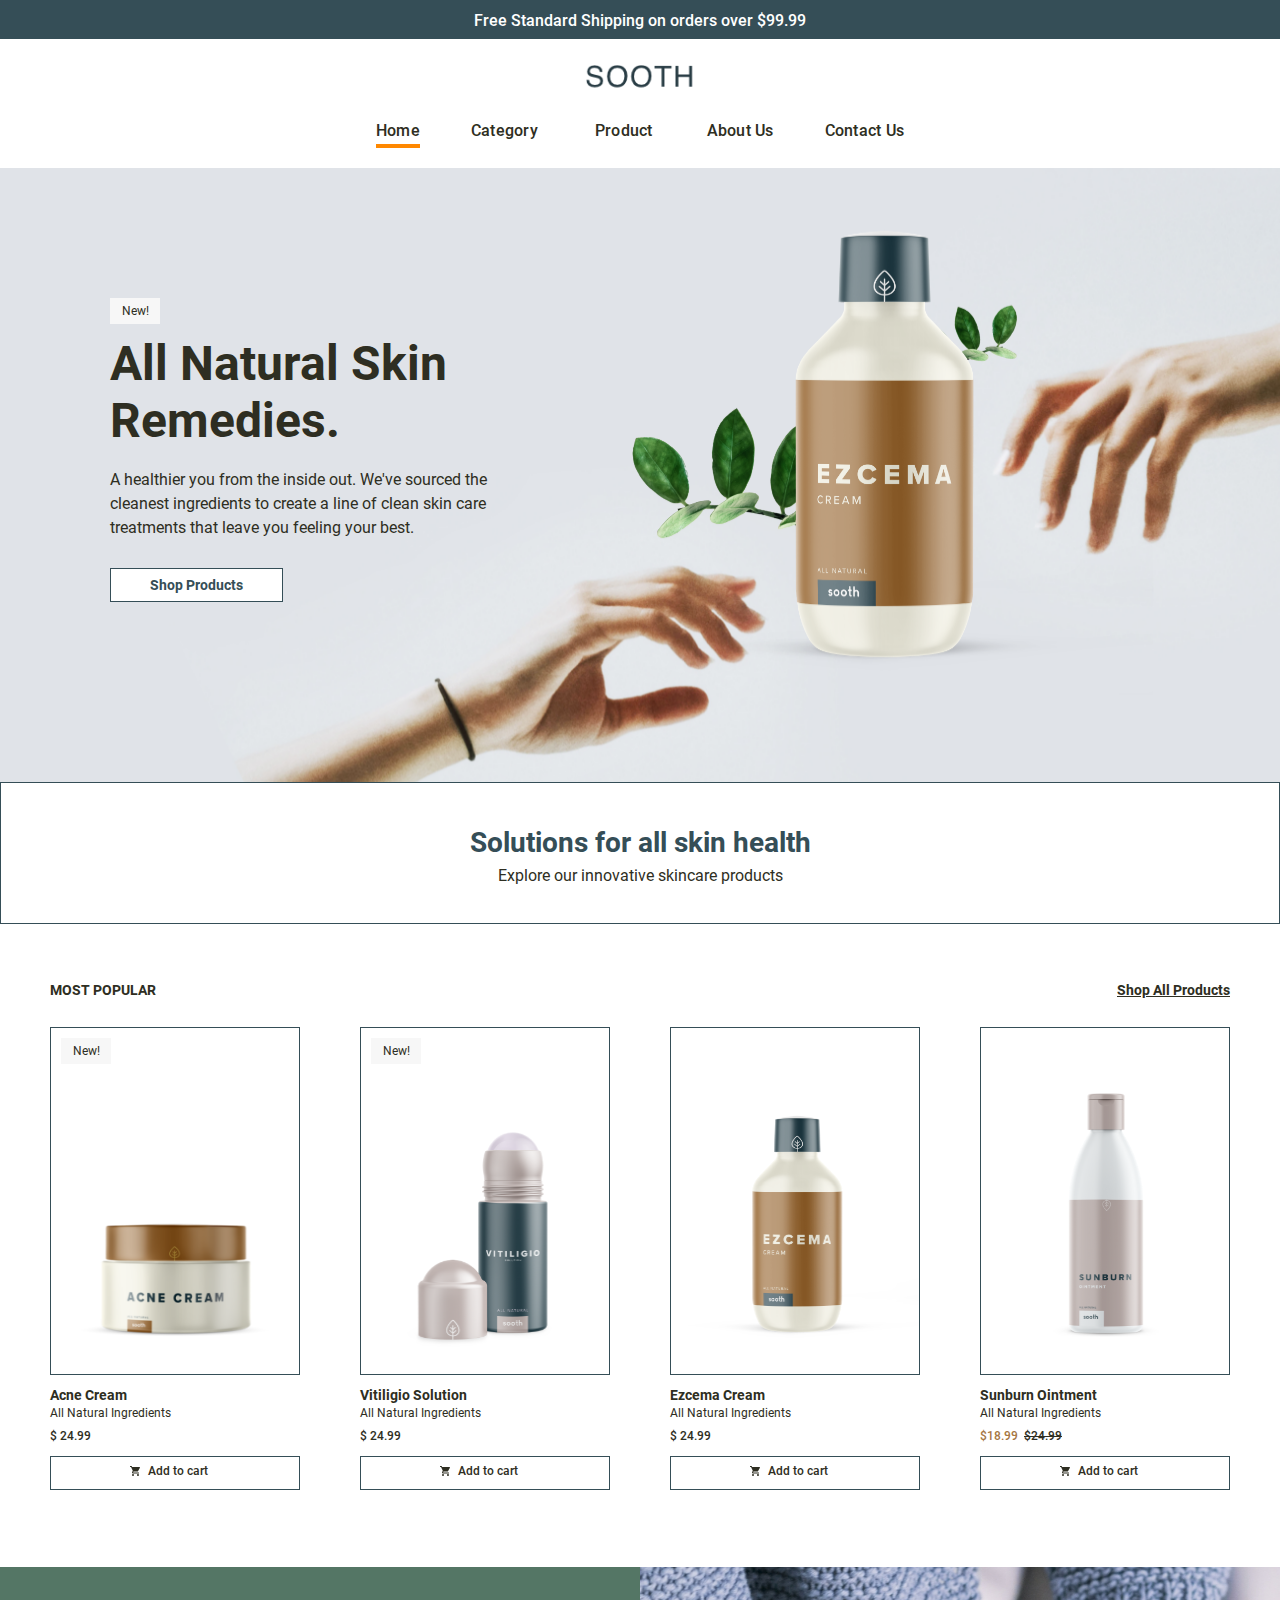
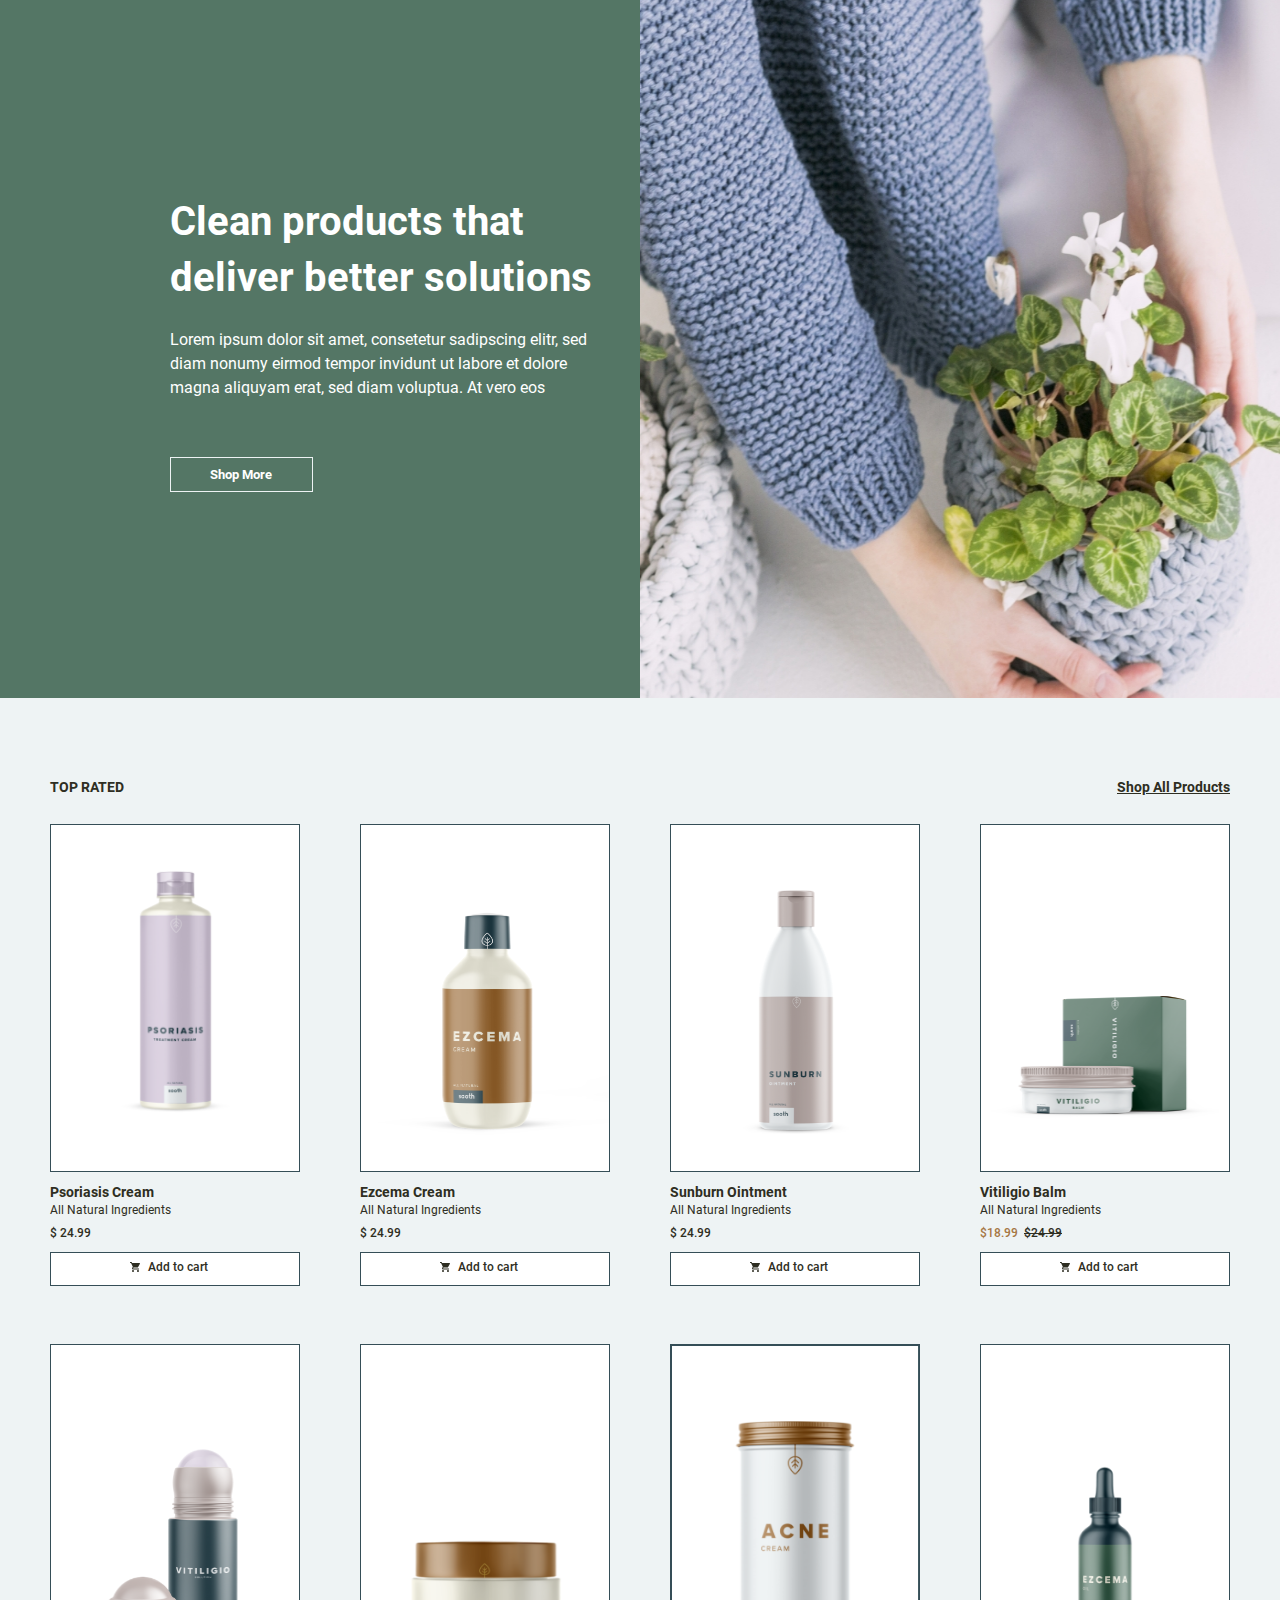
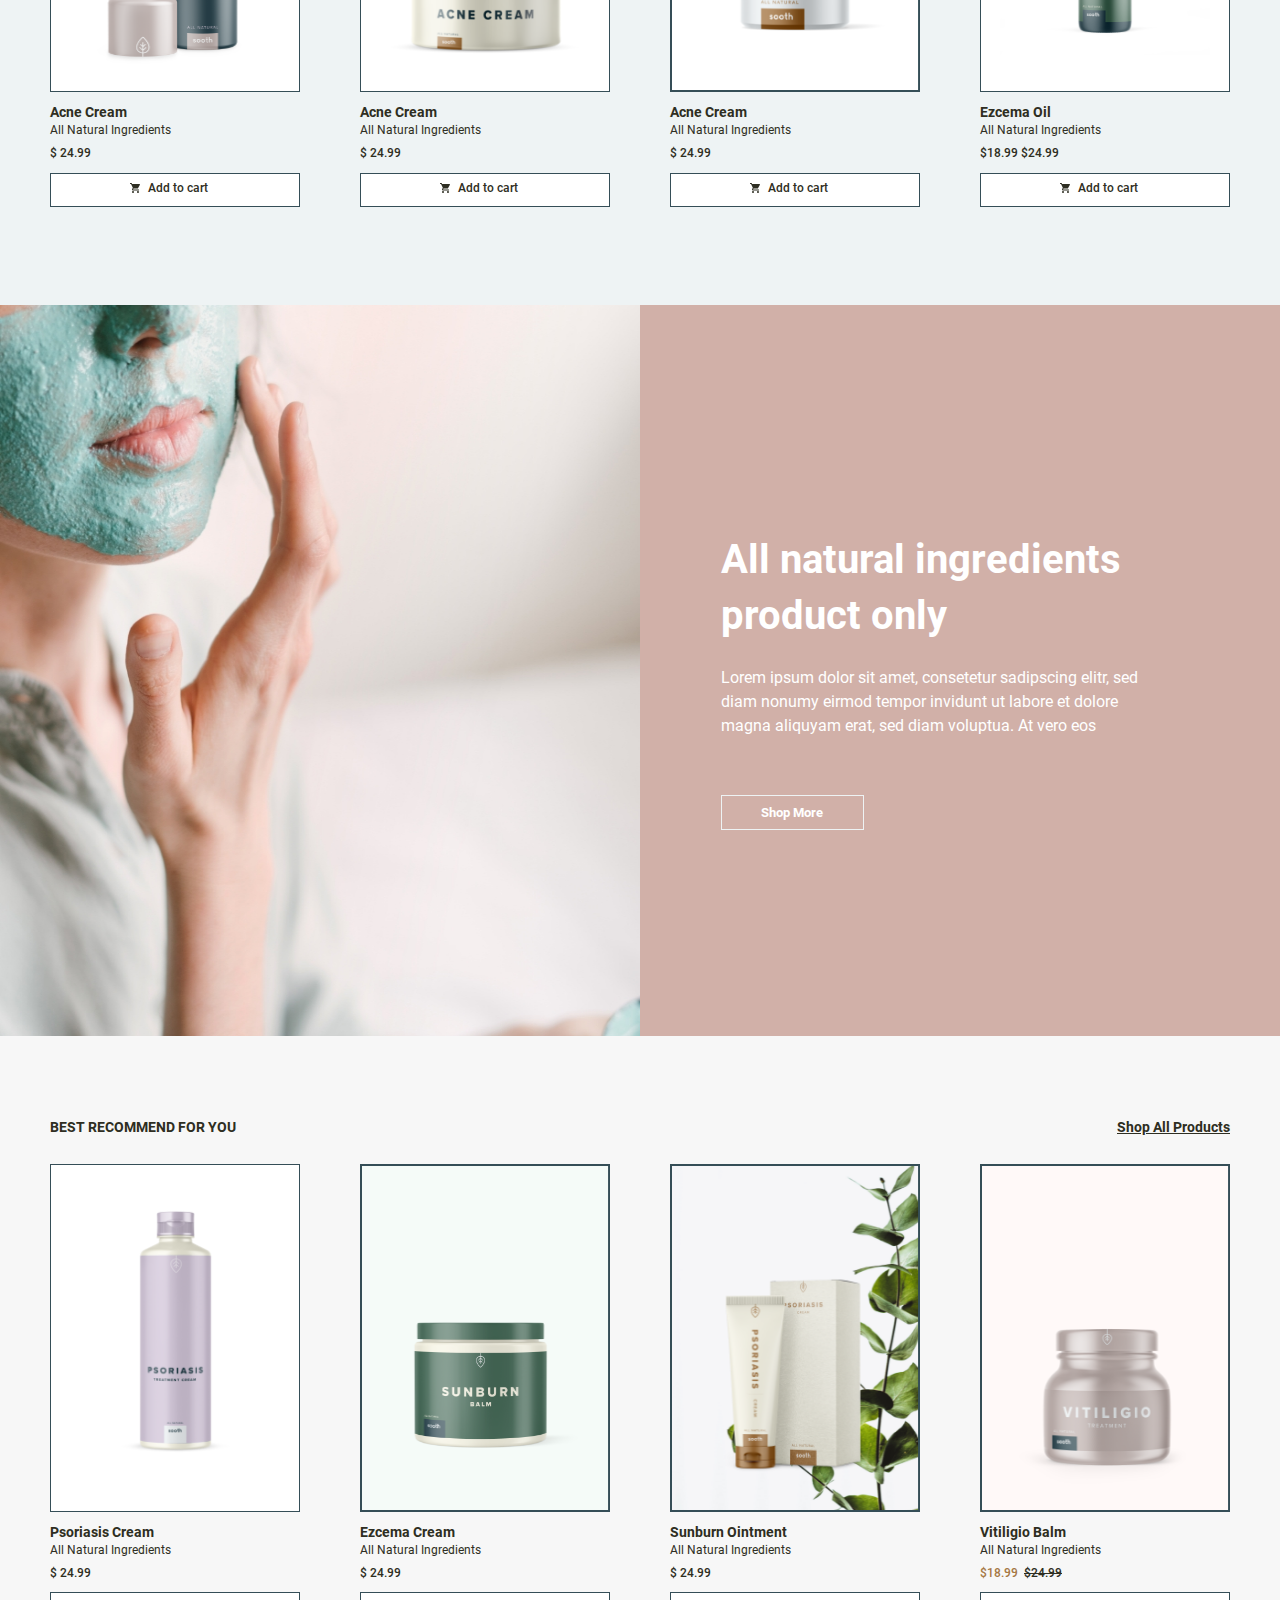
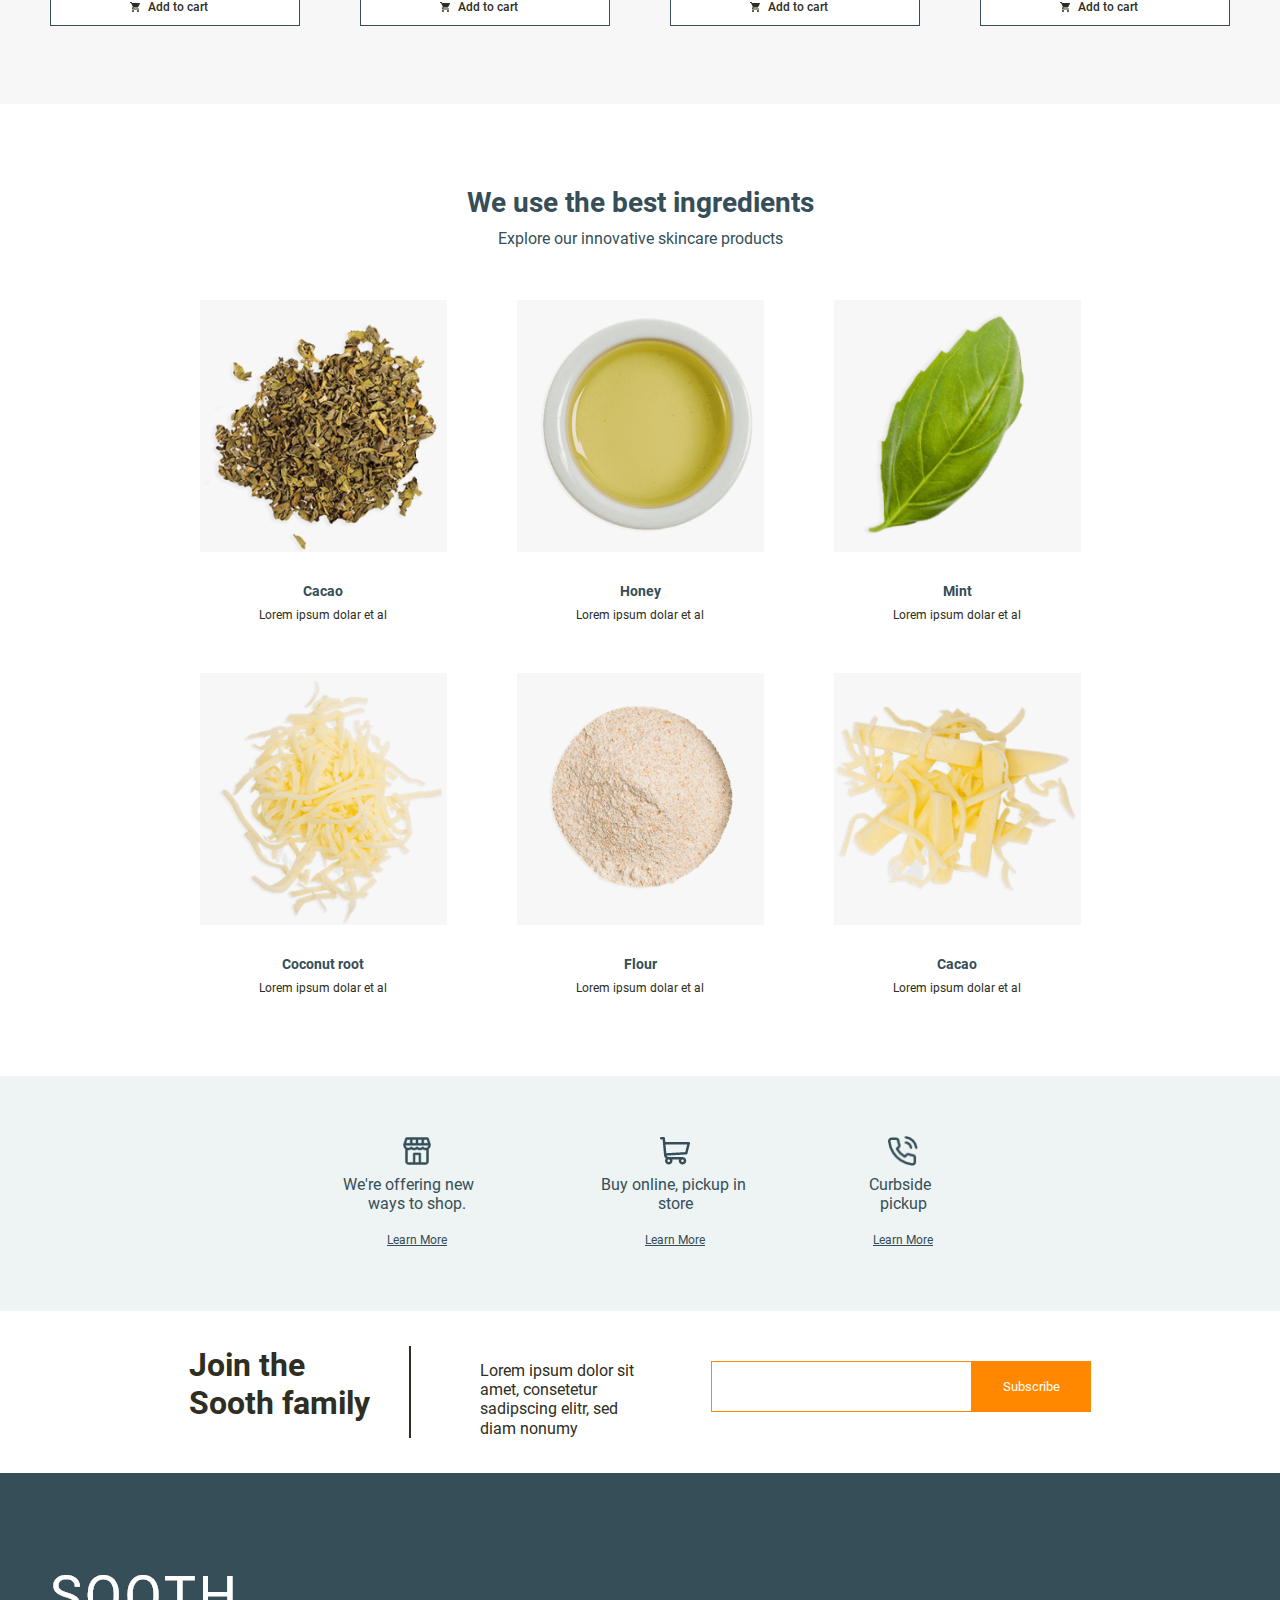
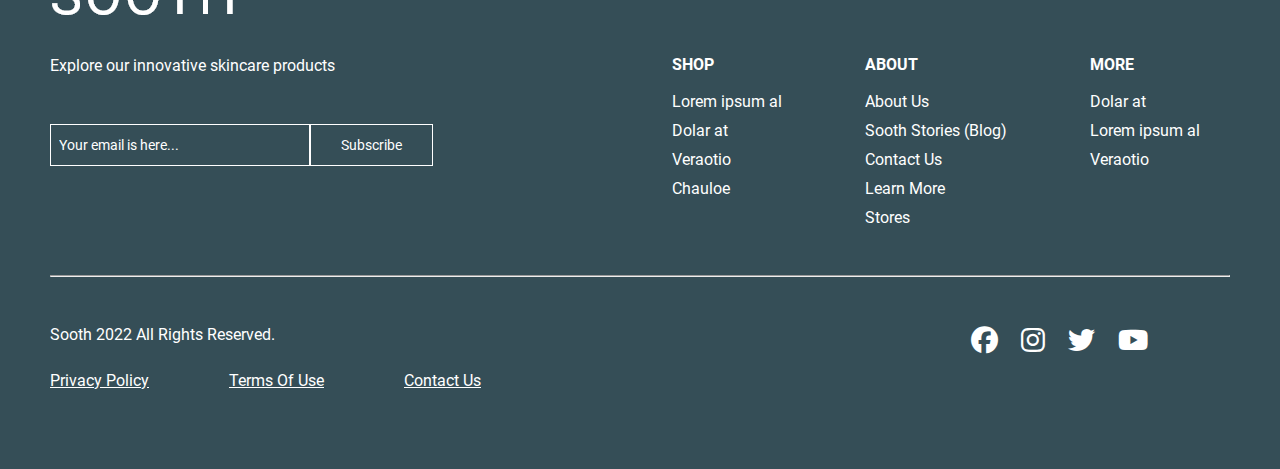
==== commit fdafdc45: "add : category and fix responsive issues" ====
--- a/index.html
+++ b/index.html
@@ -4,11 +4,6 @@
 <head>
   <meta charset="UTF-8">
   <meta name="viewport" content="width=device-width, initial-scale=1.0">
-
-  <link rel="stylesheet" href="https://cdnjs.cloudflare.com/ajax/libs/font-awesome/6.6.0/css/all.min.css">
-  <!--<link rel="stylesheet" href="css/common.css">
-  <link rel="stylesheet" href="css/style.css">
-  <link rel="stylesheet" href="css/slick.css">-->
   <title>Group1 | BIB</title>
   <link rel="stylesheet" href="https://cdnjs.cloudflare.com/ajax/libs/font-awesome/6.6.0/css/all.min.css">
   <link rel="stylesheet" href="css/slick.css">
@@ -60,7 +55,7 @@
     <div class="cmn-container">
       <h3 class="mid-title">Solutions for all skin health</h3>
       <p class="mid-para">
-        Explore our innovative skincare products 
+        Explore our innovative skincare products
       </p>
     </div>
   </div>
@@ -223,7 +218,7 @@
           All natural ingredients <br class="pc">
           product only
         </h3>
-        <p class="txt-side-para">
+        <p class="txt-side-para nip-txt">
           Lorem ipsum dolor sit amet, consetetur sadipscing elitr, sed <br class="pc">
           diam nonumy eirmod tempor invidunt ut labore et dolore <br class="pc">
           magna aliquyam erat, sed diam voluptua. At vero eos
@@ -356,16 +351,18 @@
     <footer>
       <div class="join">
         <div class="cmn-container join-wrapper">
-          <h3>Join the <br>Sooth family</h3>
-          <p>Lorem ipsum dolor sit amet, consetetur
-            sadipscing elitr, sed diam nonumy</p>
-          <div class="joinsub"><input type="text"><button>Subscribe</button></div>
+          <h3>Join the Sooth family</h3>
+          <div class="join-input">
+            <p>Lorem ipsum dolor sit amet, consetetur
+              sadipscing elitr, sed diam nonumy</p>
+            <div class="joinsub"><input type="text"><button>Subscribe</button></div>
+          </div>
         </div>
       </div>
       <div class="cmn-container">
         <div class="footer-wrapper">
           <div class="footer-logo-wrapper">
-            <a href="index.html"><img src="img/common/footerlogo.png" alt="Footer Logo"></a>
+            <a href="index.html"><img src="img/footerlogo.png" alt=""></a>
             <p>Explore our innovative skincare products </p>
             <input type="email" placeholder="Your email is here..."><button>Subscribe</button>
           </div>
@@ -385,7 +382,7 @@
               <li>Learn More</li>
               <li>Stores</li>
             </ul>
-            <ul>
+            <ul class="more">
               <h5>MORE</h5>
               <li>Dolar at</li>
               <li>Lorem ipsum al </li>
@@ -413,7 +410,8 @@
       </div>
     </footer>
   </section><!--/# footer -->
+  <script src="/js/lib/jquery.min.js"></script>
+  <script src="/js/common.js"></script>
 </body>
-<script src="/js/lib/jquery.min.js"></script>
-<script src="/js/common.js"></script>
+
 </html>--- a/css/common.css
+++ b/css/common.css
@@ -101,9 +101,11 @@
   font-size: 24px;
   font-weight: 700;
 }
-.sp{
+
+.sp {
   display: none;
 }
+
 /*---------------------header------------------------*/
 .gnav {
   z-index: 1000;
@@ -421,120 +423,67 @@
   .cmn-container {
     width: 89.5%;
   }
-  .pc{
+
+  .pc {
     display: none;
   }
-  .sp{
-    display: block;
-  }
-
-/*---------------------Left and Right------------------------*/
-.left-right {
-  flex-direction: column;
-}
-
-.left-right .txt-side {
-  width: 100%;
-  padding: 100px 0 98px;
-}
-
-.left-right .txt-side .txt-side-blk {
-  margin-left: 81px;
-}
-
-.left-right .txt-left .txt-side-blk {
-  margin-left: 80px;
-}
-
-.txt-side-blk .txt-side-title {
-  line-height: 1.4;
-  margin-bottom: 22px;
-  font-size: 40px;
-}
-
-.txt-side-blk .txt-side-para {
-  line-height: 1.5;
-  margin-bottom: 56px;
-  font-size: 16px;
-}
-
-.txt-side-blk .default-btn {
-  padding: 9px 38px;
-  font-size: 14px;
-}
-
-.left-right .img-side {
-  width: 100%;
-}
-
-.left-right .img-side img {
-  width: 100%;
-}
-
-
- 
+
+  .sp {
+    display: block;
+  }
+
+  /*---------------------Left and Right------------------------*/
+  .left-right {
+    flex-direction: column;
+  }
+
+  .left-right .txt-side {
+    width: 100%;
+    padding: 13.021vw 0 12.76vw;
+  }
+
+  .left-right .txt-side .txt-side-blk {
+    margin-left: 10.547vw;
+  }
+
+  .left-right .txt-left .txt-side-blk {
+    margin-left: 10.417vw;
+  }
+
+  .txt-side-blk .txt-side-title {
+    line-height: 1.4;
+    margin-bottom: 2.865vw;
+    font-size: 5.208vw;
+  }
+
+  .txt-side-blk .txt-side-para {
+    line-height: 1.5;
+    margin-bottom: 7.292vw;
+    font-size: 2.083vw;
+  }
+
+  .txt-side-blk .default-btn {
+    padding: 1.172vw 4.948vw;
+    font-size: 1.823vw;
+  }
+
+  .left-right .img-side {
+    width: 100%;
+  }
+
+  .left-right .img-side img {
+    width: 100%;
+  }
+
+
   /* -------------------clean product----------------*/
   .clean-wrapper {
+    display: block;
     background-color: #35736A;
-=======
->>>>>>> 6aec61991905a781ebebb9eeb82cb322d07ff4b7
-    display: block;
-  }
-
-/*---------------------Left and Right------------------------*/
-.left-right {
-  flex-direction: column;
-}
-
-.left-right .txt-side {
-  width: 100%;
-  padding: 100px 0 98px;
-}
-
-.left-right .txt-side .txt-side-blk {
-  margin-left: 81px;
-}
-
-.left-right .txt-left .txt-side-blk {
-  margin-left: 80px;
-}
-
-.txt-side-blk .txt-side-title {
-  line-height: 1.4;
-  margin-bottom: 22px;
-  font-size: 40px;
-}
-
-.txt-side-blk .txt-side-para {
-  line-height: 1.5;
-  margin-bottom: 56px;
-  font-size: 16px;
-}
-
-.txt-side-blk .default-btn {
-  padding: 9px 38px;
-  font-size: 14px;
-}
-
-.left-right .img-side {
-  width: 100%;
-}
-
-.left-right .img-side img {
-  width: 100%;
-}
-
-
-
-  /* -------------------clean product----------------*/
-  .clean-wrapper {
-    display: block;
-    background-color: #35736A;
-  }
-
-  .clean-artl {
-    line-height: 1.5;
-    padding: 13.036vw 23.151vw 12.782vw 5.136vw;
+  }
+
+  .clean-artls {
+    padding: 12.036vw 23.151vw 13.281vw 5.136vw;
   }
 
   .clean-wrapper img {
@@ -543,55 +492,43 @@
 
   }
 
-  .clean-artl h2 {
+  .clean-artls h2 {
     color: #fff;
     font-size: 5.209vw;
     font-weight: 700;
   }
 
-  .clean-artl p {
+  .clean-artls p {
     margin: 2.474vw 0vw 7.813vw 0vw;
     color: #fff;
   }
 
-  .clean-artl a {
+  .clean-artls a {
     padding: 0.521vw 5.209vw;
     border: 0.131vw solid #fff;
-    color: #fff;
     font-size: 1.822vw;
-    font-weight: 700;
   }
 
   /* ----------footer----------------- */
-  footer {
-    background-color: #354E57;
-  }
+
 
   .join {
-    line-height: 1.2;
     padding: 6.557vw 0vw 5vw 0vw;
-    background-color: #fff;
   }
 
   .join-wrapper {
     display: block;
   }
 
+  .join-wrapper p {
+    margin: 5.953vw 0vw 0vw 0vw;
+  }
+
   .join-wrapper h3 {
-    padding-right: 2.214vw;
-    color: #354E57;
-    font-size: 4.167vw;
-    font-weight: 700;
     border-right: none;
   }
 
-  .join-wrapper p {
-    width: 50%;
-    margin: 5.953vw 0vw 0vw 0vw;
-  }
-
   .joinsub {
-    display: flex;
     margin: 6.953vw 0vw 0vw 7.423vw;
   }
 
@@ -609,8 +546,6 @@
     display: inline-block;
     height: 67%;
     padding: 0vw 4.036vw;
-    background-color: #FF8800;
-    color: #fff;
   }
 
   .footer-wrapper {
@@ -619,40 +554,23 @@
   }
 
   .footer-list-wrapper {
-    display: flex;
     margin-left: 4.557vw;
     gap: 14.807vw;
   }
 
-  .footer-logo-wrapper p {
-    margin: 3.906vw 0vw 6.51vw 0vw;
-    color: #FFF;
-    font-size: 2.083vw;
-  }
-
   .footer-logo-wrapper input {
-    padding: 1.563vw 9.376vw 1.563vw 1.042vw;
-    border: 0.131vw solid #fff;
-    background-color: #354E57;
-    font-size: 1.822vw;
-  }
-
-  ::placeholder {
-    color: #fff;
+    padding: 1.563vw 8.376vw 1.563vw 2.042vw;
   }
 
   .footer-logo-wrapper button {
     padding: 1.563vw 3.906vw;
     border: 0.131vw solid #fff;
-    background-color: #354E57;
-    color: #fff;
     font-size: 1.822vw;
   }
 
   .footer-list-wrapper ul {
     line-height: 1.8;
     margin-top: 5.459vw;
-    color: #fff;
   }
 
   .footer-list-wrapper ul h5 {
@@ -665,14 +583,11 @@
   }
 
   .copy p {
-    margin: 3.51vw 0vw 3.906vw 0vw;
-    color: #fff;
-    font-size: 2.083vw;
+    margin: 3.51vw 0vw 4.469vw 0vw;
   }
 
   .copy ul {
     display: flex;
-    color: #fff;
     font-size: 2.083vw;
     gap: 5.417vw;
   }
@@ -705,10 +620,12 @@
   .cmn-container {
     width: 94.3%;
   }
-  .pc{
+
+  .pc {
     display: none;
   }
-  .sp{
+
+  .sp {
     display: block;
   }
 
@@ -718,7 +635,7 @@
   .gnav {
 
     position: relative;
-    padding: 28px 0px 22px 0px;
+    padding: 4.375vw 0vw 3.438vw 0vw;
     text-align: left;
   }
 
@@ -733,9 +650,9 @@
 
   .gnav .logo-img {
     display: inline-block;
-    width: 87px;
+    width: 13.594vw;
     margin: 0;
-    padding-bottom: 0px;
+    padding-bottom: 0vw;
   }
 
   .nav-links {
@@ -748,10 +665,10 @@
     z-index: 100;
     width: 100%;
     height: 0;
-    padding: 94px 0 295px 41px;
+    padding: 14.688vw 0 46.094vw 6.406vw;
     background-color: var(--white);
     transition: all 0.3s ease;
-    gap: 41px;
+    gap: 6.406vw;
   }
 
   .nav-links.show {
@@ -760,65 +677,123 @@
   }
 
   .nav-links li {
-    margin-right: 0px;
-    padding-bottom: 9px;
+    margin-right: 0vw;
+    padding-bottom: 1.406vw;
 
   }
 
   .nav-links li:nth-of-type(3) {
-    margin-right: 0px;
-    margin-left: 0px;
+    margin-right: 0vw;
+    margin-left: 0vw;
   }
 
   .nav-links li a {
     color: var(--bg-dark-green);
-    font-size: 24px;
-    letter-spacing: .6px;
-  }
-
-/*---------------------Left and Right------------------------*/
-.left-right {
-  flex-direction: column;
-}
-
-.left-right .txt-side {
-  width: 100%;
-  padding: 95px 0 103px;
-}
-
-.left-right .txt-side .txt-side-blk {
-  margin-left: 81px;
-}
-
-.left-right .txt-left .txt-side-blk {
-  margin-left: 80px;
-}
-
-.txt-side-blk .txt-side-title {
-  line-height: 1.4;
-  margin-bottom: 22px;
-  font-size: 40px;
-}
-
-.txt-side-blk .txt-side-para {
-  line-height: 1.5;
-  margin-bottom: 58px;
-  font-size: 16px;
-}
-
-.txt-side-blk .default-btn {
-  padding: 8px 38px;
-  font-size: 14px;
-}
-
-.left-right .img-side {
-  width: 100%;
-}
-
-.left-right .img-side img {
-  width: 100%;
-  height: 493px;
-  background-size: cover;
-}
+    font-size: 3.75vw;
+    letter-spacing: 0.094vw;
+  }
+
+  /*---------------------Left and Right------------------------*/
+  .left-right {
+    flex-direction: column;
+  }
+
+  .left-right .txt-side {
+    width: 100%;
+    padding: 14.844vw 0 16.094vw;
+  }
+
+  .left-right .txt-side .txt-side-blk {
+    margin-left: 12.656vw;
+  }
+
+  .left-right .txt-left .txt-side-blk {
+    margin-left: 12.5vw;
+  }
+
+  .txt-side-blk .txt-side-title {
+    line-height: 1.4;
+    margin-bottom: 3.438vw;
+    font-size: 6.25vw;
+  }
+
+  .txt-side-blk .txt-side-para {
+    line-height: 1.5;
+    margin-bottom: 9.063vw;
+    font-size: 2.5vw;
+  }
+
+  .txt-side-blk .default-btn {
+    padding: 1.25vw 5.938vw;
+    font-size: 2.188vw;
+  }
+
+  .left-right .img-side {
+    width: 100%;
+  }
+
+  .left-right .img-side img {
+    width: 100%;
+    height: 77.031vw;
+    background-size: cover;
+  }
+
+  /*--------------------------------Category-----------------------------------*/
+  /*----------------footer--------------------*/
+  .join-wrapper {
+    display: block;
+  }
+
+  .join {
+    padding: 7.656vw 31.25vw 7.5vw 1.25vw;
+  }
+
+  .join-input {
+    display: block;
+  }
+
+  .join-wrapper h3 {
+    border-right: none;
+  }
+
+  .join-wrapper p {
+    width: 80%;
+    margin: 7.5vw 0vw 0vw 0vw;
+  }
+
+  .joinsub {
+    margin: 4.844vw 0vw 0vw 0vw;
+  }
+
+  .joinsub button {
+    padding: 1.984vw 4.844vw;
+  }
+
+  .footer-wrapper {
+    display: block;
+    padding: 9.063vw 0vw 6.094vw 0vw;
+  }
+
+  .footer-list-wrapper {
+    padding-left: 3.125vw;
+    gap: 13.281vw;
+  }
+
+  .footer-list-wrapper ul {
+    margin-top: 7.188vw;
+  }
+
+  .copy-wrapper {
+    display: block;
+  }
+
+  .copy p {
+    margin-top: 5vw;
+  }
+
+  .icon {
+    margin-top: 10.313vw;
+    margin-left: 0.625vw;
+  }
 
 }--- a/css/style.css
+++ b/css/style.css
@@ -680,15 +680,18 @@
 
 /*---------------------About Us Page------------------------*/
 /*covid section*/
-.about-bdy .sp-mobile{
+.about-bdy .sp-mobile {
   display: none;
 }
-.about-bdy .sp{
+
+.about-bdy .sp {
   display: none;
 }
-.about-bdy .pc{
+
+.about-bdy .pc {
   display: block;
 }
+
 .covid-update-sec {
   padding: 50px 0 80px;
 }
@@ -914,19 +917,24 @@
 /* ---------------------category--------------------- */
 .product-category {
   display: flex;
+  column-gap: 37px;
 }
 
 .product-wrapper {
-  padding: 47px 0px 56px 0px;
-}
-
-.slider img {
+  padding: 47px 0px 49px 0px;
+}
+
+/*-----slide----*/
+#slider {
+  height: 497px;
+  background-color: #EEF3F4;
+}
+
+.slider-wrapper {
+  position: relative;
   width: 100%;
-}
-
-
-.slider-wrapper {
-  max-height: 497px;
+  overflow: hidden;
+  max-width: 1400px;
 }
 
 .arr {
@@ -991,7 +999,7 @@
 }
 
 .category-list {
-  width: 20%;
+  flex-basis: 30%;
   padding: 20px 0px;
 }
 
@@ -1029,7 +1037,7 @@
 }
 
 .acen-card-wrapper {
-  margin-left: 19px;
+  /*margin-left: 19px;*/
 }
 
 .thr-acen,
@@ -1042,17 +1050,19 @@
 
 .thr-acen {
   margin-top: 20px;
+  padding-bottom: 10px;
   border-bottom: 2px solid #707070;
 }
 
 .fou-acen {
-  margin-top: 56px;
+  margin-top: 48px;
+  padding-bottom: 9px;
   border-bottom: 2px solid #707070;
 }
 
 /* -------sun-cream------------- */
 .cream-wrapper {
-  padding: 52px 0px 98px 0px;
+  padding: 52px 0px 101px 0px;
 }
 
 .cream-header h3 {
@@ -1085,7 +1095,7 @@
 
 .cream-card img {
   width: 100%;
-  margin-bottom: 20px;
+  margin-bottom: 18px;
 }
 
 .cream-ttl {
@@ -1094,7 +1104,8 @@
 }
 
 .cream-txt {
-  margin: 14px 0px 20px 0px;
+  line-height: 1.3;
+  margin: 12px 0px 12px 0px;
   font-size: 12px;
 }
 
@@ -1105,9 +1116,10 @@
   text-decoration: underline;
 }
 
+/*end of category page */
 
 /*---------------------Contact Us Page------------------------*/
-/*.contact-us-section {
+.contact-us-section {
   padding: 53px 0 50px;
   background-color: #F7F7F7;
 }
@@ -1162,7 +1174,7 @@
 
 .contact-us-boxes .contact-first-box {
   margin-right: 40px;
-  padding: 35px 280px 13px 36px;
+  padding: 37px 280px 13px 39px;
   background-color: var(--white);
 }
 
@@ -1199,98 +1211,198 @@
 .contact-second-box .contact-ph-no .phone {
   cursor: none;
   pointer-events: none;
-}*/
-
-/*---------------------Contact Us Page------------------------*/
-.contact-us-section{
-  padding:53px 0 50px;
-  background-color: #F7F7F7;
-}
-.contact-us-section .contact-us-intro{
-  margin-bottom: 33px;
-}
-.contact-us-section .contact-us-intro .contact-us-title{
-  font-size: 48px;
-  font-weight: 700;
-  color:var(--txt-black);
-  margin-bottom: 30px;
-}
-.contact-us-section .contact-us-intro p{
-  color: var(--txt-black);
-  font-size: 16px;
-  line-height: 1.6;
-  margin-bottom: 25px;
-}
-.contact-us-section .contact-us-intro .contact-us-list{
-  margin-bottom: 25px;
-}
-.contact-us-section .contact-us-intro .contact-us-list li{
-  list-style-type: disc;
-  margin-left: 13px;
-  margin-bottom: 10px;
-  color: var(--bg-dark-green);
-  font-weight: 700;
-}
-.contact-us-intro .contact-us-list li::marker{
-  font-size: 13px;
-  vertical-align: middle;
-}
-.contact-us-section .contact-us-intro .contact-us-list span{
-  color: var(--orange);
-}
-.contact-us-boxes{
-  display: flex;
-  justify-content:center;
-}
-.contact-us-boxes .contact-box{
-  width: 516px;
-}
-.contact-us-boxes .contact-first-box{
-  padding: 37px 280px 13px 39px;
-  background-color: var(--white);
-  margin-right: 40px;
-}
-.contact-us-boxes .contact-first-box .contact-label{
-  margin-bottom: 31px;
-}
-.contact-us-boxes .contact-first-box .contact-label a{
-  text-decoration: underline;
-}
-.contact-first-box .contact-label .contact-info-ttl{
-  font-size: 16px;
-  margin-bottom: 8px;
-  font-weight: 700;
-}
-.contact-us-boxes .contact-second-box{
-  padding: 37px 0 38px 47px;
-  background-color: var(--white);
-}
-.contact-second-box .contact-second-label{
-  font-weight: 700;
-  margin-bottom: 29px;
-}
-.contact-second-box .contact-second-address{
-  font-size: 16px;
-  line-height: 1.5;
-  margin-bottom: 28px;
-}
-.contact-second-box .contact-ph-no .phone{
-  cursor: none;
-  pointer-events: none;
-}
+}
+
 /*Media Query
 Ipad*/
 @media screen and (min-width:768px) and (max-width:1180px) {
 
   /*---------------------home-mv------------------------*/
+  #home-mv {
+    background: url(/img/top/img_home_bg_md.png) center/cover no-repeat;
+  }
+
   .home-mv {
-
     padding: 5.208vw 0 33.594vw 0;
   }
 
   .mv-txt-blk {
     margin-left: 0;
   }
+
+  /*---------------------most-popular------------------------*/
+
+  .mp {
+    padding: 5.208vw 0 7.422vw 0;
+  }
+
+  .mp-ttl-blk {
+    padding: 0vw 8.464vw 3.906vw 8.464vw;
+  }
+
+  .mp-list {
+    column-gap: 7.813vw;
+    row-gap: 5.078vw;
+  }
+
+  .mp-list .product-card {
+    margin: 0;
+  }
+
+  /*---------------------cp-banner------------------------*/
+  .cp-banner {
+    display: block;
+  }
+
+  .cp-banner .txt-left {
+    width: 100%;
+    padding: 12.63vw 0 13.021vw 0;
+  }
+
+  .cp-banner .txt-left .txt-side-blk {
+    margin-left: 10.417vw;
+  }
+
+  .cp-banner .txt-left .txt-side-blk {
+    max-width: 55.859vw;
+  }
+
+  .cp-banner .txt-left .txt-side-blk button {
+    padding: 1.042vw 5.208vw;
+  }
+
+  .cp-banner .img-side {
+    width: 100%;
+    height: 64.453vw;
+  }
+
+  .cp-banner .img-side img {
+    height: 100%;
+  }
+
+  /*---------------------top-recommended------------------------*/
+  .tr {
+    padding: 11.3vw 0 7.682vw 0;
+  }
+
+  .tr-ttl-blk {
+
+    padding: 0vw 8.464vw 5.469vw 8.464vw;
+  }
+
+  .tr-list {
+    justify-content: center;
+    column-gap: 7.813vw;
+    row-gap: 4.883vw;
+  }
+
+  .tr-list .product-card {
+    margin: 0;
+  }
+
+  /*---------------------nip-banner------------------------*/
+  .about-right-txt {
+    display: block;
+  }
+
+  .about-right-txt .txt-side {
+    width: 100%;
+    padding: 12.63vw 0 13.021vw 0;
+  }
+
+  .about-right-txt .txt-side .txt-side-blk {
+    margin-left: 10.417vw;
+  }
+
+  .about-right-txt .txt-side .txt-side-blk h3 {
+    max-width: 51.693vw;
+  }
+
+  .nip-txt {
+    max-width: 75.781vw;
+  }
+
+  .about-right-txt .txt-side .txt-side-blk button {
+    padding: 1.042vw 5.208vw;
+  }
+
+  .about-right-txt .img-side {
+    width: 100%;
+    height: 64.453vw;
+  }
+
+  .about-right-txt .img-side img {
+    width: 100%;
+    height: 100%;
+  }
+
+  /*---------------------best recommended section------------------------*/
+  .br {
+    padding: 5.599vw 0 7.682vw 0;
+  }
+
+  .br-ttl-blk {
+
+    padding: 0vw 8.464vw 4.167vw 8.464vw;
+  }
+
+  .br-list {
+    justify-content: center;
+    column-gap: 7.813vw;
+    row-gap: 4.883vw;
+  }
+
+  .br-list .product-card {
+    margin: 0;
+  }
+
+  /*---------------------ingredients-section------------------------*/
+  .ingredients {
+    padding: 7.161vw 0 7.161vw 0;
+  }
+
+  .ingredients .ingre-ttl-blk {
+    padding-right: 2.083vw;
+  }
+
+  .ingredients .ingre-ttl-blk p {
+    padding-bottom: 6.51vw;
+  }
+
+  .ingredients .ingre-list {
+    align-items: center;
+    column-gap: 5.599vw;
+    row-gap: 5.859vw;
+  }
+
+  .ingredients .ingre-card {
+    margin: 0;
+    /*margin-bottom: 5.729vw;*/
+  }
+
+  .ingredients .ingre-card .ingre-img {
+    width: 26.042vw;
+    height: 26.042vw;
+    margin-bottom: 2.995vw;
+  }
+
+  /*---------------------services-section------------------------*/
+  .services-list li:first-of-type {
+    margin-right: 11.719vw;
+    max-width: 17.708vw;
+  }
+
+  .services-list li:nth-of-type(2) {
+    margin-right: 11.719vw;
+    max-width: 19.271vw;
+
+  }
+
+  .services-list li:last-of-type {
+    margin-right: 9.115vw;
+    max-width: 8.854vw;
+  }
+
   /*---------------------products main visual------------------------*/
   .p-mv {
     padding: 6.51vw 0 1.30vw 0;
@@ -1384,11 +1496,13 @@
   }
 
   .product-right-txt .txt-side .txt-side-blk h3 {
-    max-width: 397px;
-  }
+    max-width: 51.693vw;
+  }
+
   .product-right-txt .txt-side .txt-side-blk .txt-side-para br {
     display: inline-block;
   }
+
   .product-right-txt .txt-side .txt-side-blk button {
     padding: 1.042vw 5.208vw;
   }
@@ -1397,7 +1511,8 @@
     width: 100%;
     height: 64.453vw;
   }
-  .product-right-txt .img-side img{
+
+  .product-right-txt .img-side img {
     height: 100%;
   }
 
@@ -1408,108 +1523,28 @@
 
   /*end of products page */
 
-  /*.acen-card h3 {
-    padding: 1vw 0 0.651vw 0;
-    font-size: 1.822vw;
-    font-weight: 700;
-  }*/
-
-  /*.acen-card p {
-    padding-bottom: 1.432vw;
-    font-size: 1.563vw;
-  }
-
-  .acen-card .price {
-    padding: 0 0 1.758vw 0;
-    font-size: 1.563vw;
-    font-weight: 500;
-  }*/
-
-
-
-
-  /*.acen-card button {
-    width: 100%;
-    padding: 0.911vw 0 1.432vw 0;
-    text-align: center;
-  }*/
-
-  /*.acen-card button span {
-    position: relative;
-    padding-right: 1.641vw;
-    padding-left: 2.421vw;
-    color: var(--txt-black);
-    font-size: 1.563vw;
-    font-weight: 500;
-    text-wrap: nowrap;
-  }*/
-
-  /*.acen-card button span::before {
-    display: inline-block;
-    position: absolute;
-    bottom: 0;
-    left: 0;
-    width: 1.367vw;
-    height: 1.301vw;
-    background: url(/img/top/img_shopping_cart.svg) center/contain no-repeat;
-    content: '';
-  }*/
-
-
   /* ---------------------category--------------------- */
   .product-category {
     display: block;
   }
 
   .product-wrapper {
-    padding: 6.12vw 0vw 7.292vw 0vw;
-  }
-
-  .slider img {
-    width: 100%;
+    padding: 6.12vw 0vw 5.292vw 0vw;
+  }
+
+  /*---------slider------*/
+
+  #slider {
+    height: 57.682vw;
   }
 
   .slider-wrapper {
-    z-index: 1;
-    height: 64.583vw;
-  }
-
-  #slider {
-    height: 57.714vw;
-  }
-
-  .arr {
-    color: #2f0909;
-    /* position: relative; */
-  }
-
-  .slider-txt h2 {
-    margin-bottom: 2.343vw;
-    color: #2E2E22;
-    font-size: 6.25vw;
-    font-weight: 700;
-  }
-
-  .slider {
-    position: relative;
+    height: 57.682vw;
   }
 
   .slider-txt {
-    position: absolute;
-    top: 18.88vw;
-    right: 102.605vw;
-    bottom: 18.49vw;
-    left: 22.136vw;
-    line-height: 1.3;
-    max-width: 58.854vw;
-  }
-
-  .solution {
-    margin: 0 auto;
-    padding: 5.468vw 0vw 5.078vw 0vw;
-    border: 0.131vw solid;
-    color: #354E57;
-    text-align: center;
+    top: 8.073vw;
+    left: 8.984vw;
   }
 
   .solution h3 {
@@ -1520,23 +1555,12 @@
 
   .product-nav ul li {
     padding: 2.604vw 5.641vw;
-    border: 0.131vw solid;
     font-size: 2.343vw;
-    border-radius: 6.51vw;
   }
 
   .product-nav {
-    display: flex;
-    justify-content: center;
-    margin-bottom: 5.209vw;
     padding: 0vw 6.12vw 0vw 6.719vw;
     gap: 9.855vw;
-  }
-
-  .product-nav ul li:hover,
-  .visited {
-    background-color: #D1B0A8;
-    color: #fff;
   }
 
   .category-list {
@@ -1593,15 +1617,18 @@
   }
 
   .thr-acen {
-    margin-top: 0.604vw;
+    margin-top: -0.651vw;
+    padding-bottom: 0vw;
+    row-gap: 5.208vw;
+    column-gap: 4.948vw;
     border-bottom: none;
-    row-gap: 5.208vw;
   }
 
   .fou-acen {
     margin-top: 0vw;
     row-gap: 0.391vw;
     border-bottom: 0.26vw solid #707070;
+    column-gap: 5.208vw;
   }
 
   .blk {
@@ -1610,7 +1637,7 @@
 
   /* -------sun-cream------------- */
   .cream-wrapper {
-    padding: 6.771vw 0vw 7.76vw 0vw;
+    padding: 6.771vw 0vw 8.76vw 0vw;
   }
 
   .cream-header h3 {
@@ -1638,7 +1665,7 @@
     width: 93%;
     padding-left: 10.209vw;
     grid-template-columns: repeat(2, 1fr);
-    row-gap: 5.942vw;
+    row-gap: 4.942vw;
   }
 
   .cream-card img {
@@ -1652,7 +1679,7 @@
   }
 
   .cream-txt {
-    margin: 1.822vw 0vw 2.604vw 0vw;
+    margin: 1.822vw 0vw 1.604vw 0vw;
     font-size: 1.563vw;
   }
 
@@ -1664,19 +1691,21 @@
   }
 
   /*---------------------About Us Page------------------------*/
-  .about-bdy .sp-mobile{
+  .about-bdy .sp-mobile {
     display: none;
   }
-  .about-bdy .sp{
+
+  .about-bdy .sp {
     display: block;
   }
-  .about-bdy .pc{
+
+  .about-bdy .pc {
     display: none;
   }
-  
+
   /*covid section*/
   .covid-update-sec {
-    padding: 20px 0 50px;
+    padding: 2.604vw 0 6.51vw;
   }
 
   .covid-update-sec .cmn-container {
@@ -1685,35 +1714,35 @@
 
   .covid-update-sec .covid-sec-lft {
     margin-top: 0;
-    margin-bottom: 40px;
+    margin-bottom: 5.208vw;
     margin-left: 0;
   }
 
   .covid-sec-lft span {
-    margin-bottom: 15px;
-    padding: 7px 15px;
-    font-size: 12px;
+    margin-bottom: 1.953vw;
+    padding: 0.911vw 1.953vw;
+    font-size: 1.563vw;
   }
 
   .covid-sec-lft h3 {
-    margin-bottom: 22px;
-    font-size: 48px;
+    margin-bottom: 2.865vw;
+    font-size: 6.25vw;
   }
 
   .covid-sec-lft p {
     line-height: 1.5;
-    font-size: 16px;
+    font-size: 2.083vw;
   }
 
   .covid-update-sec .covid-sec-rgt img {
     width: 100%;
-    height: 513.43px;
+    height: 66.853vw;
     margin-left: 0;
   }
 
   /*our mission*/
   .mission-sec {
-    padding: 73px 0 140px;
+    padding: 9.505vw 0 18.229vw;
     background: url("../img/about-us/mission_cover.jpg") no-repeat center/cover;
   }
 
@@ -1723,46 +1752,46 @@
 
   .mission-sec h3 {
     line-height: 1.15;
-    margin-bottom: 20px;
-    font-size: 48px;
+    margin-bottom: 2.604vw;
+    font-size: 6.25vw;
   }
 
   .mission-sec p {
     line-height: 1.6;
-    font-size: 16px;
+    font-size: 2.083vw;
   }
 
   /*middle-txt*/
   .middle-txt {
-    padding: 43px 0 39px;
-    border: 1px solid var(--bg-dark-green);
+    padding: 5.599vw 0 5.078vw;
+    border: 0.13vw solid var(--bg-dark-green);
   }
 
   .middle-txt .mid-title {
-    margin-bottom: 10px;
-    font-size: 28px;
+    margin-bottom: 1.302vw;
+    font-size: 3.646vw;
   }
 
   .middle-txt .mid-para {
     line-height: 1.1;
-    font-size: 16px;
+    font-size: 2.083vw;
   }
 
   /*Hand Section*/
 
   .left-right .hand-txt-side button {
-    border: 1px solid var(--txt-black);
+    border: 0.13vw solid var(--txt-black);
   }
 
   /*Pink Hand Section*/
 
   .about-left-txt .default-btn {
-    border: 1px solid var(--txt-black);
+    border: 0.13vw solid var(--txt-black);
   }
 
   /*Instagram Section*/
   .ig-sec {
-    padding: 50px 0 0;
+    padding: 6.51vw 0 0;
   }
 
   .ig-sec .cmn-container {
@@ -1770,21 +1799,21 @@
   }
 
   .ig-sec .ig-acc-logo {
-    margin-bottom: 40px;
+    margin-bottom: 5.208vw;
   }
 
   .ig-acc-logo img {
-    margin-bottom: 9px;
+    margin-bottom: 1.172vw;
   }
 
   .ig-photo-gallery li {
-    margin-right: 57px;
-    margin-bottom: 60px;
+    margin-right: 7.422vw;
+    margin-bottom: 7.813vw;
   }
 
   .ig-photo-gallery li img {
-    width: 314px;
-    height: 255px;
+    width: 40.885vw;
+    height: 33.203vw;
   }
 
   .ig-photo-gallery li:nth-child(2n) {
@@ -1793,11 +1822,11 @@
 
   /*---------------------Feature Section-----------------------*/
   .feature-sec {
-    padding-bottom: 80px;
+    padding-bottom: 10.417vw;
   }
 
   .feature-sec .first-feature {
-    margin-bottom: 85px;
+    margin-bottom: 11.068vw;
   }
 
   .feature-sec .cmn-container {
@@ -1819,9 +1848,9 @@
 
   .feature-sec .feature-img-side img {
     width: 100%;
-    height: 463px;
+    height: 60.286vw;
     margin-right: 0;
-    margin-bottom: 40px;
+    margin-bottom: 5.208vw;
   }
 
   .feature-sec .feature-txt-side {
@@ -1829,28 +1858,28 @@
   }
 
   .feature-sec .feature-txt-side .feature-txt-blk {
-    margin-top: -10px;
+    margin-top: -1.302vw;
   }
 
   .feature-sec .feature-txt-side strong {
     display: inline-block;
-    margin-bottom: 22px;
-    font-size: 14px;
+    margin-bottom: 2.865vw;
+    font-size: 1.823vw;
     font-weight: 400;
     text-transform: uppercase;
   }
 
   .feature-sec .feature-txt-side h3 {
     line-height: 1.19;
-    margin-bottom: 28px;
+    margin-bottom: 3.646vw;
     color: var(--bg-dark-green);
-    font-size: 28px;
+    font-size: 3.646vw;
     font-weight: 700;
   }
 
   .feature-sec .feature-txt-side p {
     line-height: 1.5;
-    font-size: 16px;
+    font-size: 2.083vw;
   }
 
   .feature-sec .feature-txt-lft {
@@ -1863,39 +1892,39 @@
   }
 
   .second-feature .feature-txt-lft {
-    margin-left: 7px;
+    margin-left: 0.911vw;
   }
 
   /*---------------------Contact Us Page------------------------*/
   .contact-us-section {
-    padding: 53px 0 50px;
+    padding: 6.901vw 0 6.51vw;
   }
 
   .contact-us-section .contact-us-intro {
-    margin-bottom: 45px;
+    margin-bottom: 5.859vw;
   }
 
   .contact-us-section .contact-us-intro .contact-us-title {
-    margin-bottom: 30px;
-    font-size: 48px;
+    margin-bottom: 3.906vw;
+    font-size: 6.25vw;
   }
 
   .contact-us-section .contact-us-intro p {
-    margin-bottom: 25px;
-    font-size: 16px;
+    margin-bottom: 3.255vw;
+    font-size: 2.083vw;
   }
 
   .contact-us-section .contact-us-intro .contact-us-list {
-    margin-bottom: 25px;
+    margin-bottom: 3.255vw;
   }
 
   .contact-us-section .contact-us-intro .contact-us-list li {
-    margin-bottom: 10px;
-    margin-left: 13px;
+    margin-bottom: 1.302vw;
+    margin-left: 1.693vw;
   }
 
   .contact-us-intro .contact-us-list li::marker {
-    font-size: 13px;
+    font-size: 1.693vw;
   }
 
   .contact-us-boxes {
@@ -1904,17 +1933,17 @@
   }
 
   .contact-us-boxes .contact-box {
-    width: 512px;
+    width: 66.667vw;
   }
 
   .contact-us-boxes .contact-first-box {
     margin-right: 0;
-    margin-bottom: 40px;
-    padding: 35px 280px 13px 38px;
+    margin-bottom: 5.208vw;
+    padding: 4.557vw 36.458vw 1.693vw 4.948vw;
   }
 
   .contact-us-boxes .contact-first-box .contact-label {
-    margin-bottom: 31px;
+    margin-bottom: 4.036vw;
   }
 
   .contact-us-boxes .contact-first-box .contact-label a {
@@ -1922,25 +1951,25 @@
   }
 
   .contact-first-box .contact-label .contact-info-ttl {
-    margin-bottom: 8px;
-    font-size: 16px;
+    margin-bottom: 1.042vw;
+    font-size: 2.083vw;
     font-weight: 700;
   }
 
   .contact-us-boxes .contact-second-box {
-    padding: 33px 0 38px 45px;
+    padding: 4.297vw 0 4.948vw 5.859vw;
     background-color: var(--white);
   }
 
   .contact-second-box .contact-second-label {
-    margin-bottom: 29px;
+    margin-bottom: 3.776vw;
     font-weight: 700;
   }
 
   .contact-second-box .contact-second-address {
     line-height: 1.5;
-    margin-bottom: 28px;
-    font-size: 16px;
+    margin-bottom: 3.646vw;
+    font-size: 2.083vw;
   }
 
   .contact-second-box .contact-ph-no .phone {
@@ -1964,6 +1993,10 @@
   }
 
   /*---------------------home-mv------------------------*/
+  #home-mv {
+    background: url(/img/top/img_home_bg_sp.png) center/cover no-repeat;
+  }
+
   .home-mv {
 
     padding: 77.188vw 0 9.375vw 0;
@@ -1973,6 +2006,191 @@
     margin-left: 9.688vw;
     max-width: 70.625vw;
   }
+
+  .home-mv p {
+    padding-bottom: 3.125vw;
+  }
+
+  /*---------------------most-popular------------------------*/
+
+  .mp {
+    padding: 6.25vw 0 9.3vw 0;
+  }
+
+  .mp-ttl-blk {
+    padding: 0vw 3.438vw 4.688vw 3.438vw;
+  }
+
+  .mp-list {
+    column-gap: 9.375vw;
+    row-gap: 6.094vw;
+  }
+
+  .mp-list .product-card {
+    margin: 0;
+  }
+
+  /*---------------------cp-banner------------------------*/
+  .cp-banner {
+    display: block;
+  }
+
+  .cp-banner .txt-left {
+    width: 100%;
+    padding: 15.156vw 0 15.625vw 0;
+  }
+
+  .cp-banner .txt-left .txt-side-blk {
+    margin-left: 12.5vw;
+  }
+
+  .cp-banner .txt-left .txt-side-blk {
+    max-width: 67.031vw;
+  }
+
+  .cp-banner .txt-left .txt-side-blk button {
+    padding: 1.25vw 6.25vw;
+  }
+
+  .cp-banner .img-side {
+    width: 100%;
+    height: 77.344vw;
+  }
+
+  .cp-banner .img-side img {
+    height: 100%;
+  }
+
+  /*---------------------top-recommended------------------------*/
+  .tr {
+    padding: 6.8vw 0 9.219vw 0;
+  }
+
+  .tr-ttl-blk {
+
+    padding: 0vw 3.438vw 5vw 3.438vw;
+  }
+
+  .tr-list {
+    justify-content: center;
+    column-gap: 9.375vw;
+    row-gap: 5.859vw;
+  }
+
+  .tr-list .product-card {
+    margin: 0;
+  }
+
+  /*---------------------nip-banner------------------------*/
+  .about-right-txt {
+    display: block;
+  }
+
+  .about-right-txt .txt-side {
+    width: 100%;
+    padding: 15.156vw 0 15.625vw 0;
+  }
+
+  .about-right-txt .txt-side .txt-side-blk {
+    margin-left: 12.5vw;
+  }
+
+  .about-right-txt .txt-side .txt-side-blk h3 {
+    max-width: 62.031vw;
+  }
+
+  .about-right-txt .txt-side .txt-side-blk p {
+    max-width: 66.719vw;
+  }
+
+  .about-right-txt .txt-side .txt-side-blk button {
+    padding: 1.25vw 6.25vw;
+  }
+
+  .about-right-txt .img-side {
+    width: 100%;
+    height: 77.344vw;
+  }
+
+  .about-right-txt .img-side img {
+    width: 100%;
+    height: 100%;
+  }
+
+  /*---------------------best recommended section------------------------*/
+  .br {
+    padding: 6.719vw 0 9.219vw 0;
+  }
+
+  .br-ttl-blk {
+
+    padding: 0vw 3.438vw 5vw 3.438vw;
+  }
+
+  .br-list {
+    justify-content: center;
+    column-gap: 9.375vw;
+    row-gap: 5.859vw;
+  }
+
+  .br-list .product-card {
+    margin: 0;
+  }
+
+  /*---------------------ingredients-section------------------------*/
+  .ingredients {
+    padding: 8.9vw 0 0.156vw 0;
+  }
+
+  .ingredients .ingre-ttl-blk p {
+    padding-bottom: 6.719vw;
+  }
+
+  .ingredients .ingre-list {
+    flex-direction: column;
+    align-items: center;
+
+
+  }
+
+  .ingredients .ingre-card {
+    margin: 0;
+    margin-bottom: 6.875vw;
+  }
+
+  .ingredients .ingre-card:first-child {
+    margin-bottom: 9.375vw;
+  }
+
+  .ingredients .ingre-card:nth-child(5) {
+    margin-bottom: 7.188vw;
+  }
+
+  /*---------------------services-section------------------------*/
+  .services-list {
+    flex-direction: column;
+    justify-content: center;
+    align-items: center;
+    row-gap: 11.406vw;
+  }
+
+  .services-list li:first-of-type {
+    margin-right: 0.313vw;
+    max-width: 21.25vw;
+  }
+
+  .services-list li:nth-of-type(2) {
+    /*margin-left: 17.969vw;*/
+    margin-right: 0.313vw;
+    max-width: 23.125vw;
+
+  }
+
+  .services-list li:last-of-type {
+    margin-right: 0.313vw;
+    max-width: 10.625vw;
+  }
+
   /*---------------------products main visual------------------------*/
   .p-mv {
     padding: 4.688vw 0 3.906vw 0;
@@ -2091,20 +2309,159 @@
     display: block;
   }
 
+  /*-----------------------Category-----------------------*/
+
+  .product-wrapper {
+    padding: 6.406vw 0vw 7.656vw 0vw;
+  }
+
+  #slider {
+    height: 69.531vw;
+  }
+
+  .slider-wrapper {
+    height: 69.531vw;
+  }
+
+  .slider-txt {
+    top: 11.562vw;
+    left: 6.339vw;
+  }
+
+  .product-nav {
+    margin-bottom: 6.563vw;
+    padding: 0vw 7.344vw 0vw 7.188vw;
+    gap: 1.875vw;
+  }
+
+  .product-category {
+    display: block;
+  }
+
+  .category-list {
+    display: flex;
+    width: 100%;
+    height: 54.531vw;
+    margin-left: 9.151vw;
+    padding: 1vw 0vw;
+    gap: 14.328vw;
+  }
+
+  .acen-card-wrapper {
+    display: block;
+  }
+
+  .acen-img img {
+    height: 90.313vw;
+  }
+
+  .sec-acen {
+    display: grid;
+    grid-template-columns: repeat(2, 1fr);
+    column-gap: 3.125vw;
+  }
+
+  .thr-acen {
+    display: grid;
+    margin-top: 1.719vw;
+    grid-template-columns: repeat(2, 1fr);
+    row-gap: 1.406vw;
+  }
+
+  .fou-acen {
+    display: grid;
+    margin-top: 6.094vw;
+    padding-bottom: 0vw;
+    grid-template-columns: repeat(2, 1fr);
+    row-gap: 3.125vw;
+  }
+
+  .clean-wrapper {
+    display: block;
+  }
+
+  .clean-artls {
+    line-height: 1.4;
+    padding: 14.375vw 12.188vw 15.531vw 9.375vw;
+  }
+
+  .clean-artls p {
+    margin: 3.906vw 0vw 9.688vw 0vw;
+  }
+
+  .clean-artls a {
+    padding: 1.094vw 6.25vw;
+  }
+
+  .clean-wrapper img {
+    width: 100%;
+    height: 77.344vw;
+  }
+
+  /*------------cream--------------*/
+
+  .cream-wrapper {
+    padding-bottom: 1.875vw;
+  }
+
+  .cream-header h3 {
+    margin-bottom: 3.125vw;
+    margin-left: 0vw;
+  }
+
+  .cream-wrapper {
+    margin-top: 2.031vw;
+  }
+
+  .cream-header p {
+    margin-bottom: 6.406vw;
+    padding-left: 0vw;
+  }
+
+  .cream-card {
+    width: 100%;
+    margin-bottom: 4.844vw;
+  }
+
+  .cream-card-wrapper {
+    display: block;
+    padding: 0vw 27.656vw 0vw 27.656vw;
+  }
+
+  .cream-card img {
+    margin-bottom: 3.438vw;
+  }
+
+  .cream-ttl {
+    text-align: center;
+  }
+
+  .cream-txt {
+    margin: 2.188vw 0vw 1.563vw 0vw;
+    text-align: center;
+  }
+
+  .cream-card a {
+    padding: 0% 36%;
+    font-size: 2.188vw;
+  }
+
   /*---------------------About Us Page------------------------*/
   /*covid section*/
-  .about-bdy .sp-mobile{
-    display:block;
-  }
-  .about-bdy .sp{
+  .about-bdy .sp-mobile {
+    display: block;
+  }
+
+  .about-bdy .sp {
     display: none;
   }
-  .about-bdy .pc{
+
+  .about-bdy .pc {
     display: none;
   }
 
   .covid-update-sec {
-    padding: 30px 0 60px;
+    padding: 4.688vw 0 9.375vw;
   }
 
   .covid-update-sec .cmn-container {
@@ -2113,86 +2470,86 @@
 
   .covid-update-sec .covid-sec-lft {
     margin-top: 0;
-    margin-bottom: 40px;
-    margin-left: 2px;
+    margin-bottom: 6.25vw;
+    margin-left: 0.313vw;
   }
 
   .covid-sec-lft span {
-    margin-bottom: 15px;
-    padding: 7px 15px;
-    font-size: 12px;
+    margin-bottom: 2.344vw;
+    padding: 1.094vw 2.344vw;
+    font-size: 1.875vw;
   }
 
   .covid-sec-lft h3 {
-    margin-bottom: 24px;
-    font-size: 48px;
+    margin-bottom: 3.75vw;
+    font-size: 7.5vw;
   }
 
   .covid-sec-lft p {
     line-height: 1.5;
-    margin-bottom: -10px;
-    font-size: 16px;
+    margin-bottom: -1.563vw;
+    font-size: 2.5vw;
   }
 
   .covid-update-sec .covid-sec-rgt img {
     width: 100%;
-    height: 449.5px;
+    height: 70.234vw;
     margin-left: 0;
   }
 
   /*our mission*/
   .mission-sec {
-    padding: 80px 0 155px;
+    padding: 12.5vw 0 24.219vw;
     background: url("../img/about-us/mission_cover.jpg") no-repeat center/cover;
   }
 
   .mission-sec .mission-txt {
-    margin-left: 20px;
+    margin-left: 3.125vw;
   }
 
   .mission-sec h3 {
     line-height: 1.15;
-    margin-bottom: 20px;
-    font-size: 48px;
+    margin-bottom: 3.125vw;
+    font-size: 7.5vw;
   }
 
   .mission-sec p {
     line-height: 1.6;
     color: var(--txt-black);
-    font-size: 16px;
+    font-size: 2.5vw;
   }
 
   /*middle-txt*/
   .middle-txt {
-    padding: 44px 0 39px;
-    border: 1px solid var(--bg-dark-green);
+    padding: 6.875vw 0 6.094vw;
+    border: 0.156vw solid var(--bg-dark-green);
   }
 
   .middle-txt .mid-title {
-    margin-bottom: 10px;
-    font-size: 28px;
+    margin-bottom: 1.563vw;
+    font-size: 4.375vw;
   }
 
   .middle-txt .mid-para {
     line-height: 1.2;
-    font-size: 16px;
+    font-size: 2.5vw;
   }
 
   /*Hand Section*/
 
   .left-right .hand-txt-side button {
-    border: 1px solid var(--txt-black);
+    border: 0.156vw solid var(--txt-black);
   }
 
   /*Pink Hand Section*/
 
   .about-left-txt .default-btn {
-    border: 1px solid var(--txt-black);
+    border: 0.156vw solid var(--txt-black);
   }
 
   /*Instagram Section*/
   .ig-sec {
-    padding: 60px 0 36px;
+    padding: 9.375vw 0 5.625vw;
   }
 
   .ig-sec .cmn-container {
@@ -2200,21 +2557,21 @@
   }
 
   .ig-sec .ig-acc-logo {
-    margin-bottom: 40px;
+    margin-bottom: 6.25vw;
   }
 
   .ig-acc-logo img {
-    margin-bottom: 9px;
+    margin-bottom: 1.406vw;
   }
 
   .ig-photo-gallery li {
-    margin-right: 24px;
-    margin-bottom: 24px;
+    margin-right: 3.75vw;
+    margin-bottom: 3.75vw;
   }
 
   .ig-photo-gallery li img {
-    width: 255px;
-    height: 255px;
+    width: 39.844vw;
+    height: 39.844vw;
   }
 
   .ig-photo-gallery li:nth-child(2n) {
@@ -2222,77 +2579,160 @@
   }
 
   /*---------------------Feature Section-----------------------*/
-.feature-sec {
-  padding: 0 25px 80px;
-}
-
-.feature-sec .first-feature {
-  margin-bottom: 80px;
-}
-
-.feature-sec .cmn-container {
-  flex-direction: column;
-}
-
-.feature-sec .second-feature .feature-txt-side {
-  order: 2;
-}
-
-.feature-sec .second-feature .feature-img-side {
-  order: 1;
-}
-.feature-sec .feature-img-side {
-  width: 100%;
-  margin-right:0;
-}
-
-.feature-sec .feature-img-side img {
-  width: 100%;
-  height: 379px;
-  margin-right:0;
-  margin-bottom: 40px;
-}
-
-.feature-sec .feature-txt-side {
-  width: 100%;
-}
-
-.feature-sec .feature-txt-side .feature-txt-blk {
-  margin-top: -10px;
-}
-
-.feature-sec .feature-txt-side strong {
-  display: inline-block;
-  margin-bottom: 22px;
-  font-size: 14px;
-  font-weight: 400;
-  text-transform: uppercase;
-}
-
-.feature-sec .feature-txt-side h3 {
-  line-height: 1.19;
-  margin-bottom: 28px;
-  color: var(--bg-dark-green);
-  font-size: 28px;
-  font-weight: 700;
-}
-
-.feature-sec .feature-txt-side p {
-  line-height: 1.5;
-  font-size: 16px;
-}
-
-.feature-sec .feature-txt-lft {
-  margin-left:0;
-}
-
-.feature-sec .feature-right-img {
-  margin-right: 0;
-  margin-left:0;
-}
-.second-feature .feature-txt-lft{
-  margin-left: 7px;
-}
-
+  .feature-sec {
+    padding: 0 3.906vw 12.5vw;
+  }
+
+  .feature-sec .first-feature {
+    margin-bottom: 12.5vw;
+  }
+
+  .feature-sec .cmn-container {
+    flex-direction: column;
+  }
+
+  .feature-sec .second-feature .feature-txt-side {
+    order: 2;
+  }
+
+  .feature-sec .second-feature .feature-img-side {
+    order: 1;
+  }
+
+  .feature-sec .feature-img-side {
+    width: 100%;
+    margin-right: 0;
+  }
+
+  .feature-sec .feature-img-side img {
+    width: 100%;
+    height: 59.219vw;
+    margin-right: 0;
+    margin-bottom: 6.25vw;
+  }
+
+  .feature-sec .feature-txt-side {
+    width: 100%;
+  }
+
+  .feature-sec .feature-txt-side .feature-txt-blk {
+    margin-top: -1.563vw;
+  }
+
+  .feature-sec .feature-txt-side strong {
+    display: inline-block;
+    margin-bottom: 3.438vw;
+    font-size: 2.188vw;
+    font-weight: 400;
+    text-transform: uppercase;
+  }
+
+  .feature-sec .feature-txt-side h3 {
+    line-height: 1.19;
+    margin-bottom: 4.375vw;
+    color: var(--bg-dark-green);
+    font-size: 4.375vw;
+    font-weight: 700;
+  }
+
+  .feature-sec .feature-txt-side p {
+    line-height: 1.5;
+    font-size: 2.5vw;
+  }
+
+  .feature-sec .feature-txt-lft {
+    margin-left: 0;
+  }
+
+  .feature-sec .feature-right-img {
+    margin-right: 0;
+    margin-left: 0;
+  }
+
+  .second-feature .feature-txt-lft {
+    margin-left: 1.094vw;
+  }
+
+  /*---------------------Contact Us Page------------------------*/
+  .contact-us-section {
+    padding: 6.563vw 0 7.813vw;
+  }
+
+  .contact-us-section .contact-us-intro {
+    margin-bottom: 5.469vw;
+  }
+
+  .contact-us-section .contact-us-intro .contact-us-title {
+    margin-bottom: 5.313vw;
+    font-size: 7.5vw;
+  }
+
+  .contact-us-section .contact-us-intro p {
+    margin-bottom: 3.906vw;
+    font-size: 2.5vw;
+  }
+
+  .contact-us-section .contact-us-intro .contact-us-list {
+    margin-bottom: 3.906vw;
+  }
+
+  .contact-us-section .contact-us-intro .contact-us-list li {
+    margin-bottom: 1.563vw;
+    margin-left: 2.031vw;
+  }
+
+  .contact-us-intro .contact-us-list li::marker {
+    font-size: 2.031vw;
+  }
+
+  .contact-us-boxes {
+    flex-direction: column;
+    align-items: center;
+  }
+
+  .contact-us-boxes .contact-box {
+    width: 80.625vw;
+  }
+
+  .contact-us-boxes .contact-first-box {
+    margin-right: 0;
+    margin-bottom: 6.25vw;
+    padding: 5.156vw 43.75vw 2.031vw 6.25vw;
+  }
+
+  .contact-us-boxes .contact-first-box .contact-label {
+    margin-bottom: 4.844vw;
+  }
+
+  .contact-us-boxes .contact-first-box .contact-label a {
+    text-decoration: underline;
+  }
+
+  .contact-first-box .contact-label .contact-info-ttl {
+    margin-bottom: 1.25vw;
+    font-size: 2.5vw;
+    font-weight: 700;
+  }
+
+  .contact-us-boxes .contact-second-box {
+    padding: 5.156vw 0 10.625vw 7.031vw;
+    background-color: var(--white);
+  }
+
+  .contact-second-box .contact-second-label {
+    margin-bottom: 4.531vw;
+    font-weight: 700;
+  }
+
+  .contact-second-box .contact-second-address {
+    line-height: 1.5;
+    margin-bottom: 4.375vw;
+    font-size: 2.5vw;
+  }
+
+  .contact-second-box .contact-ph-no .phone {
+    cursor: pointer;
+    pointer-events: auto;
+  }
 
 }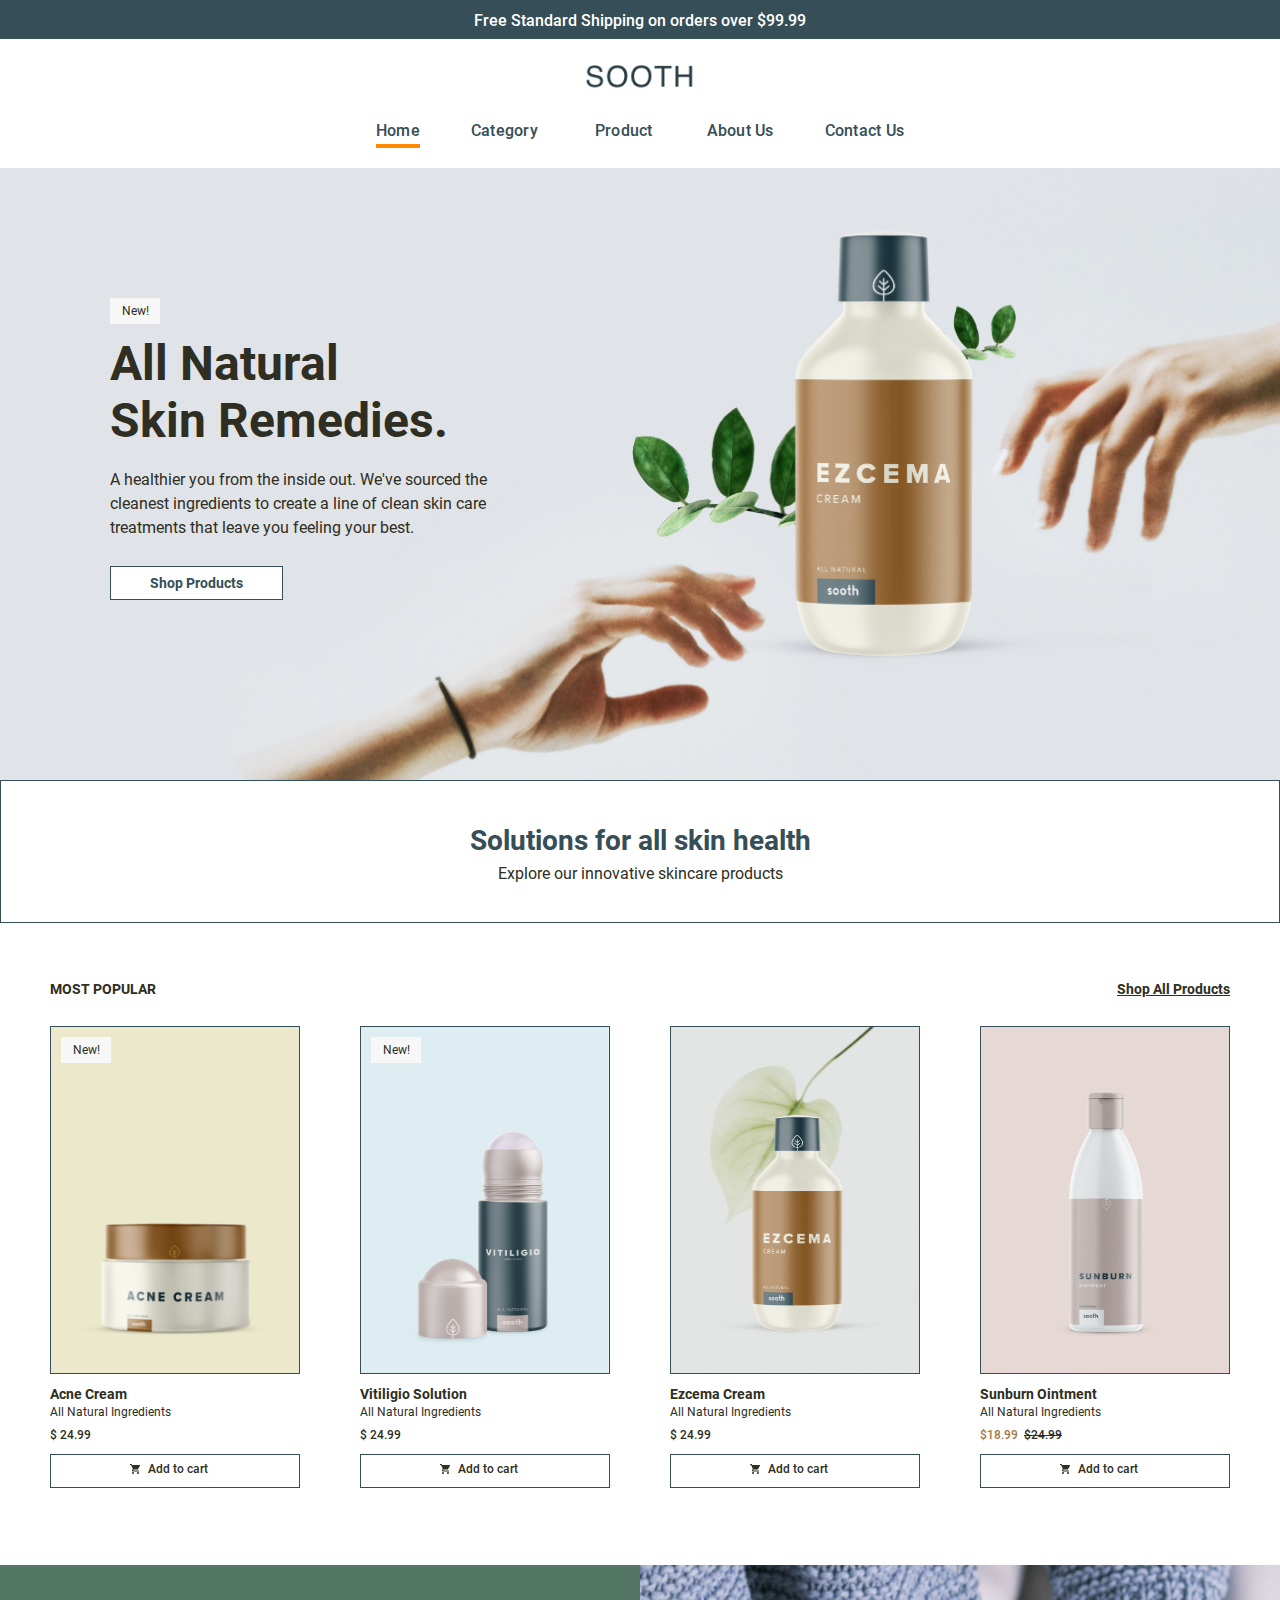
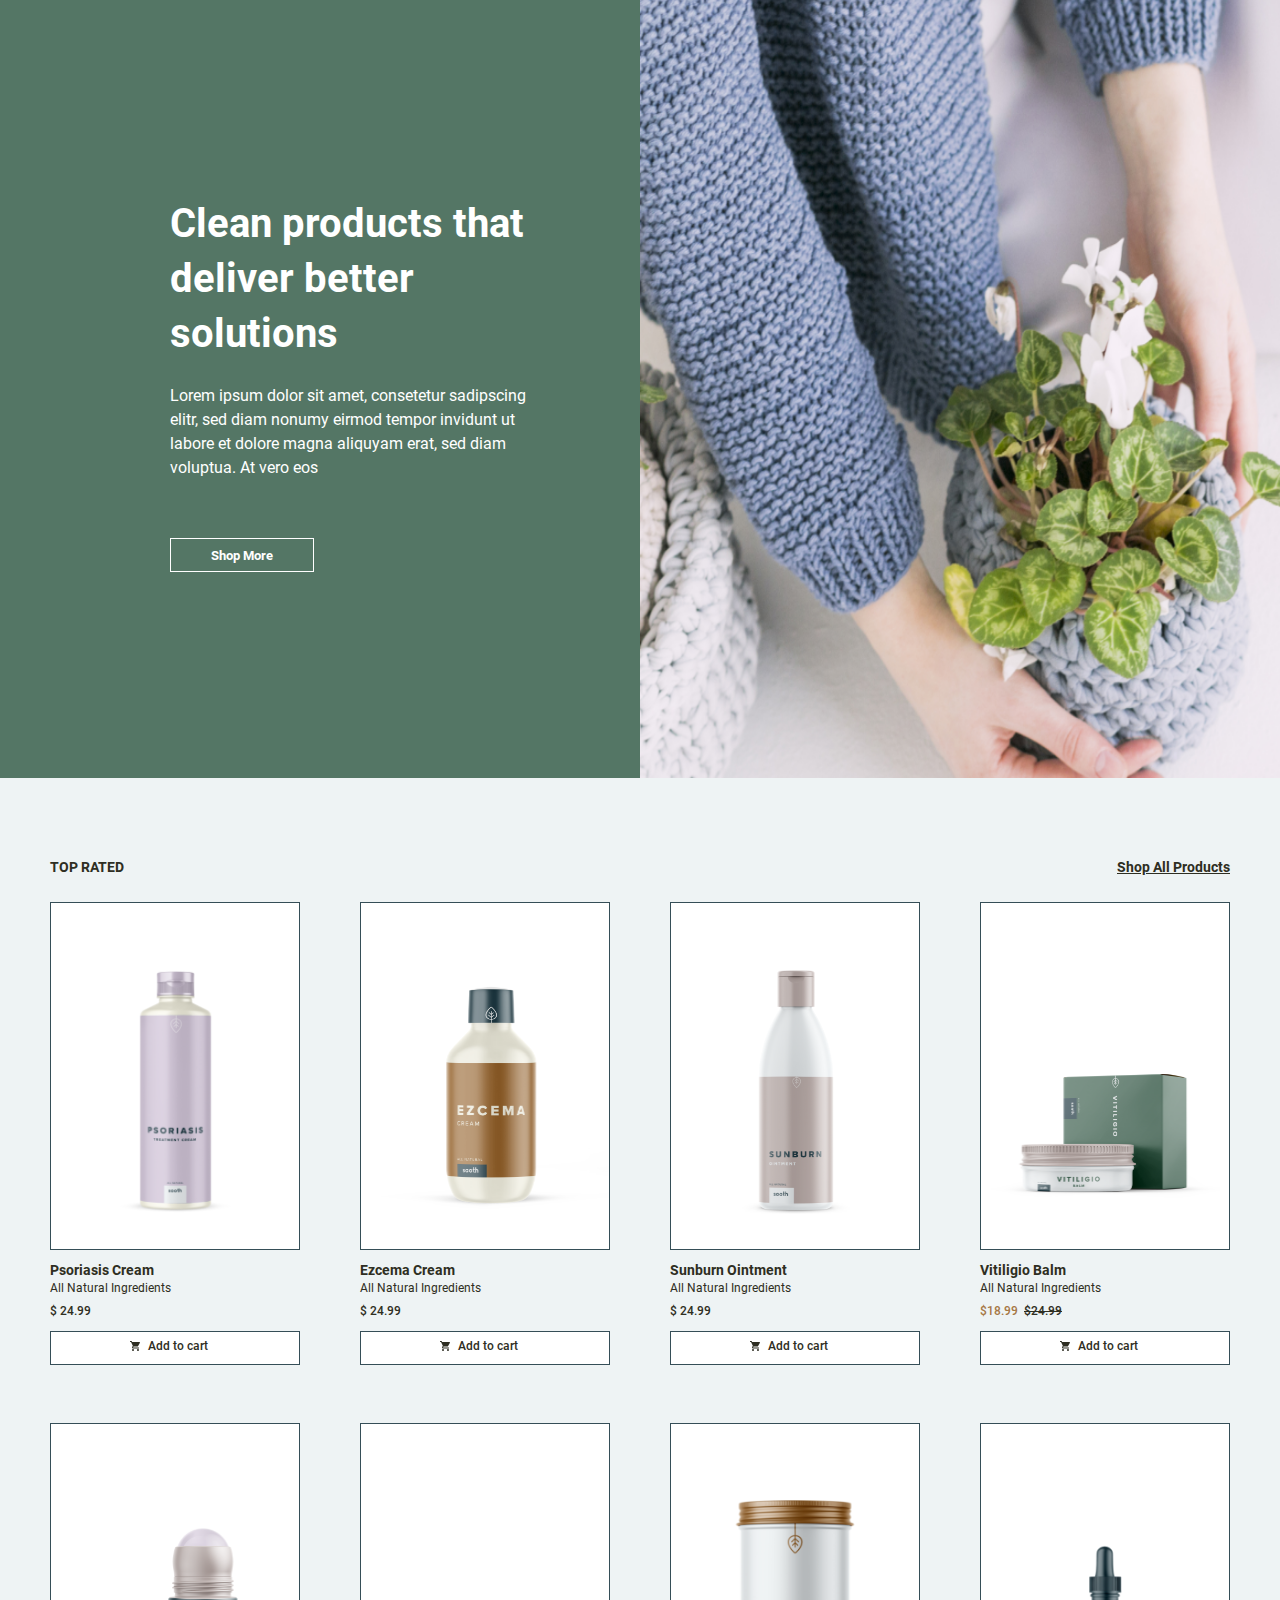
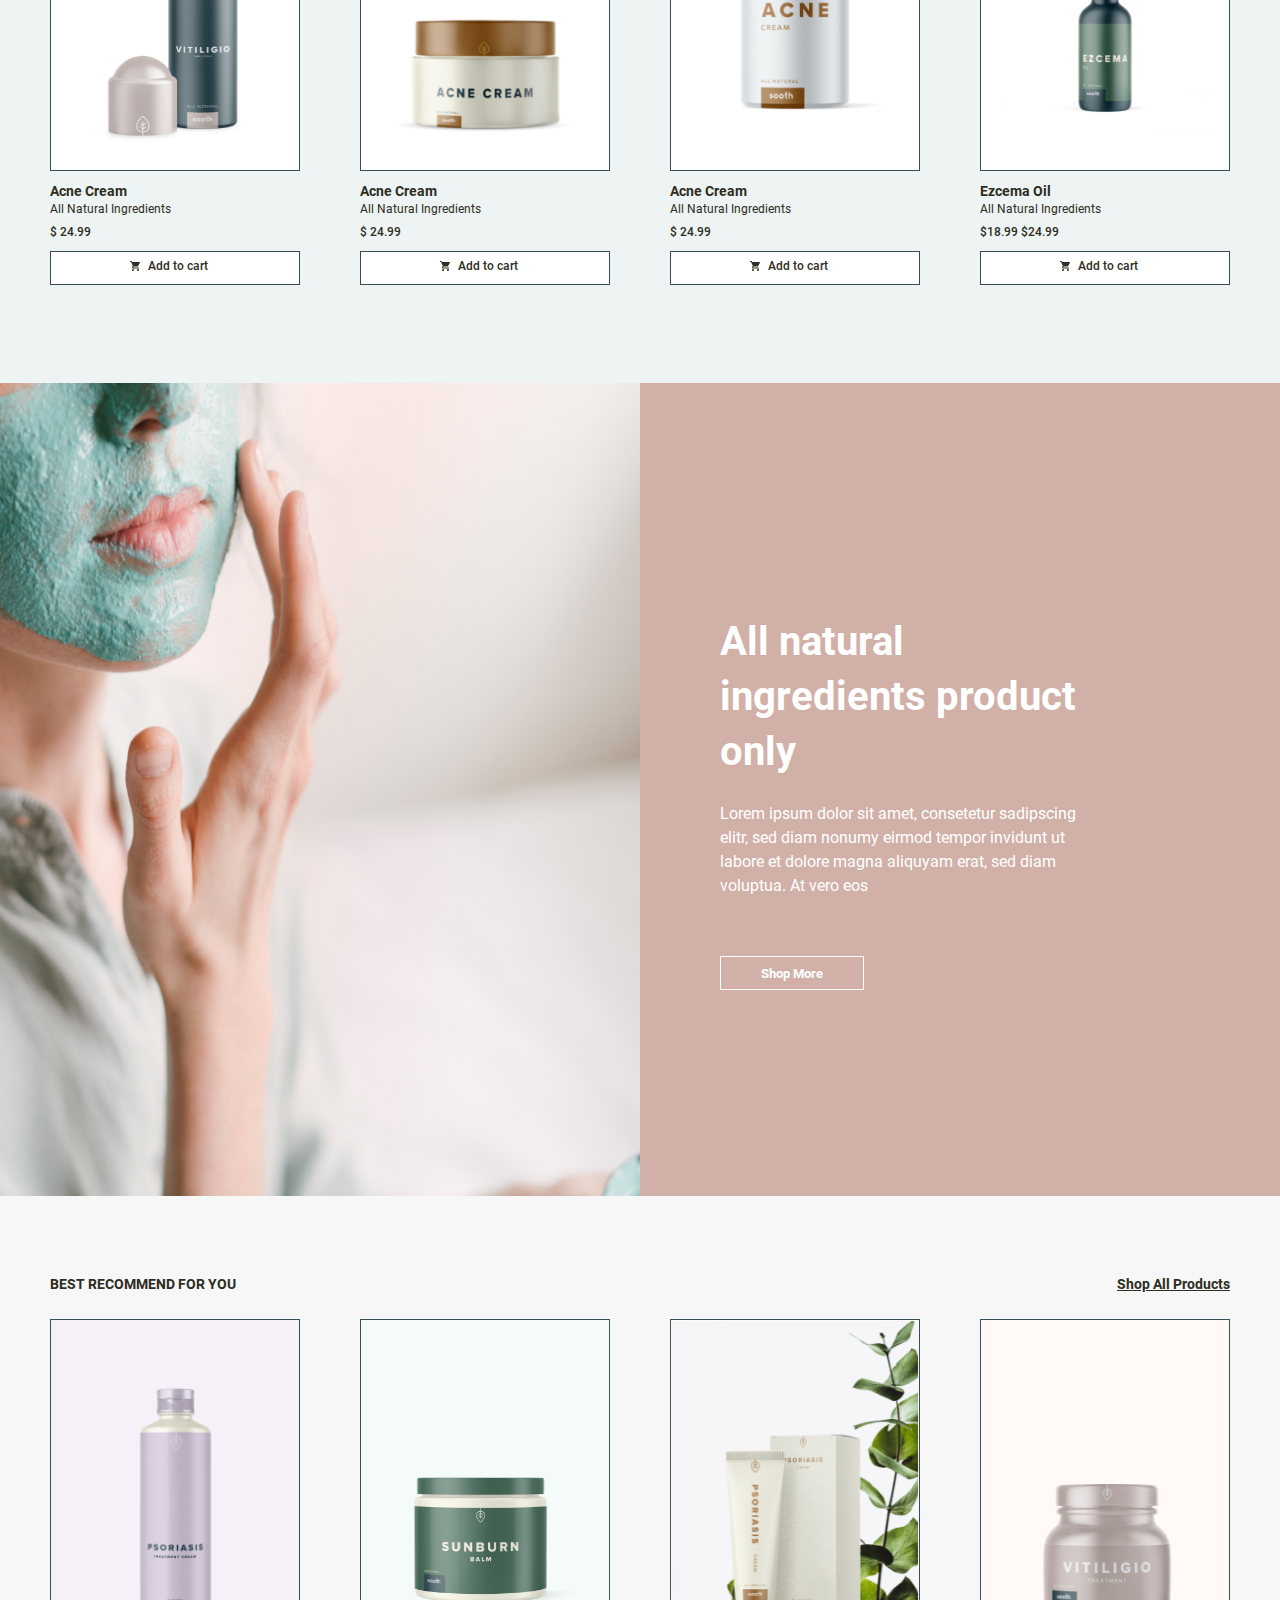
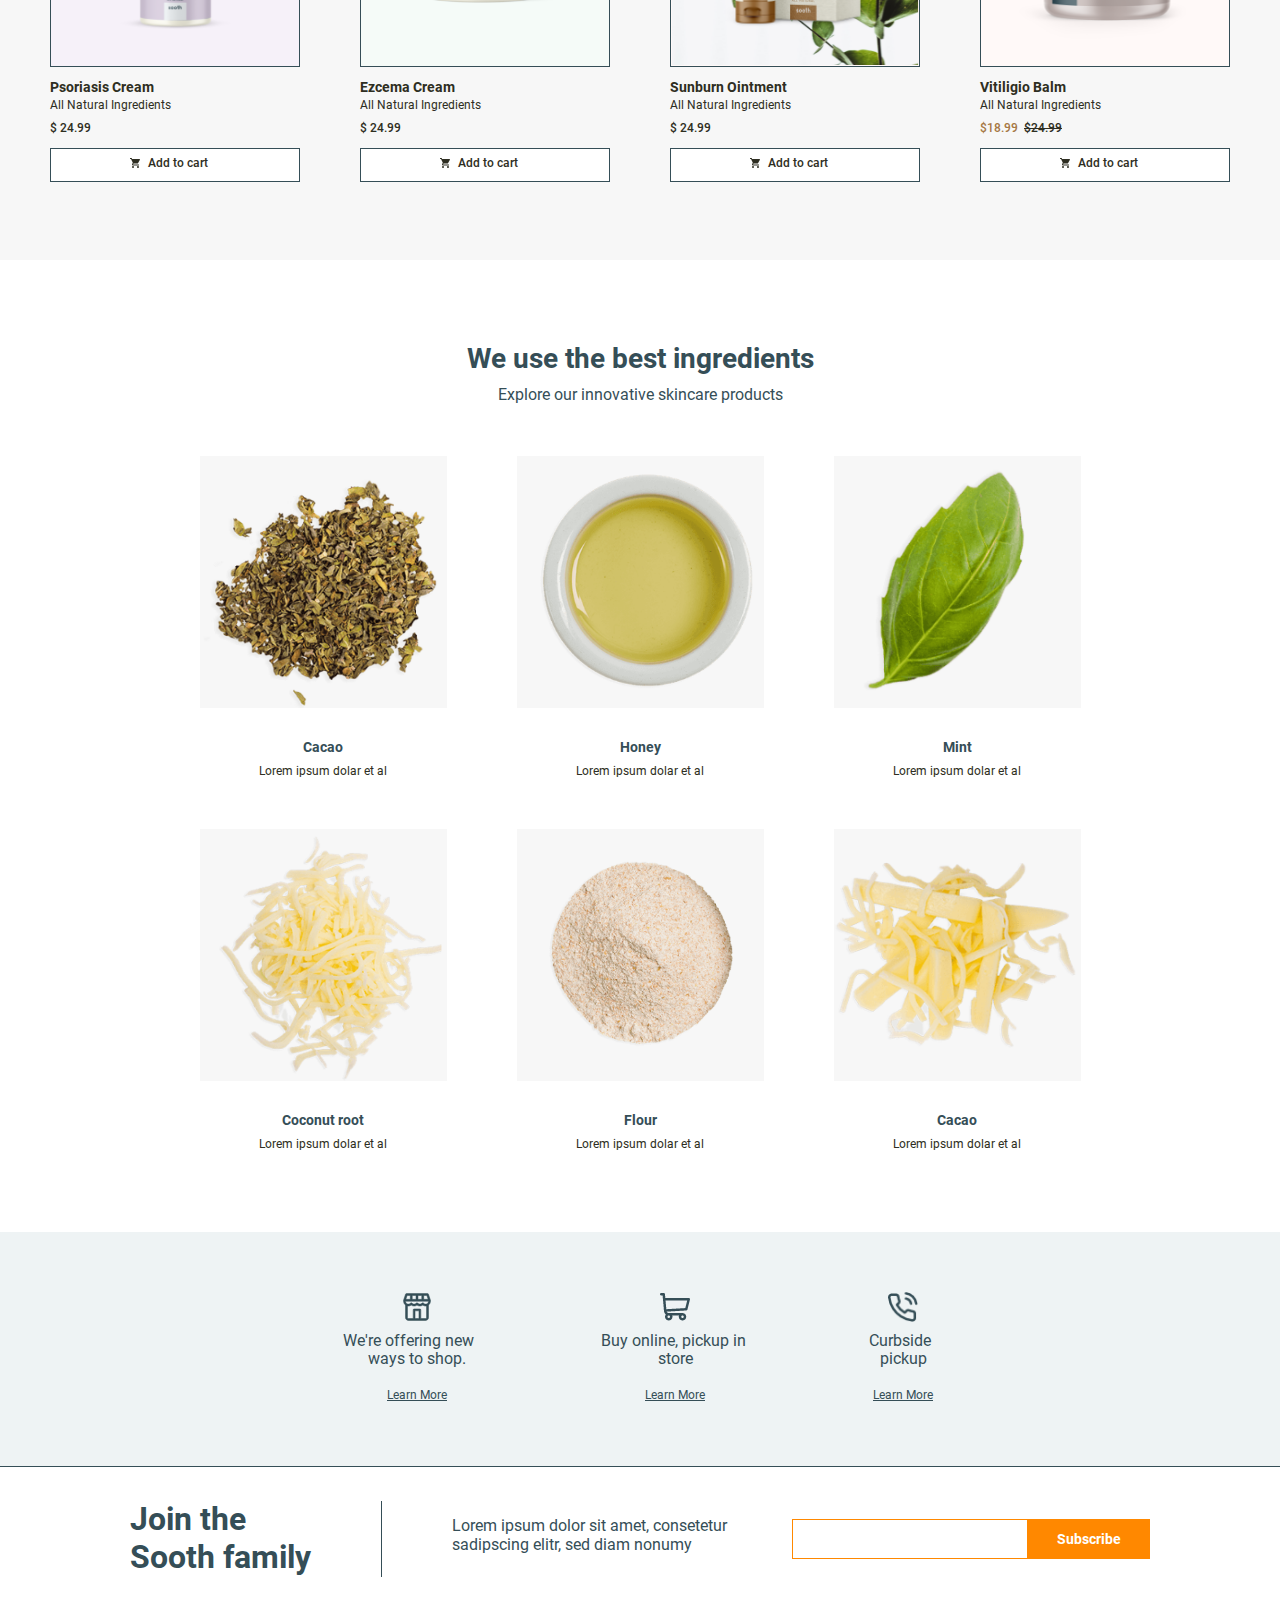
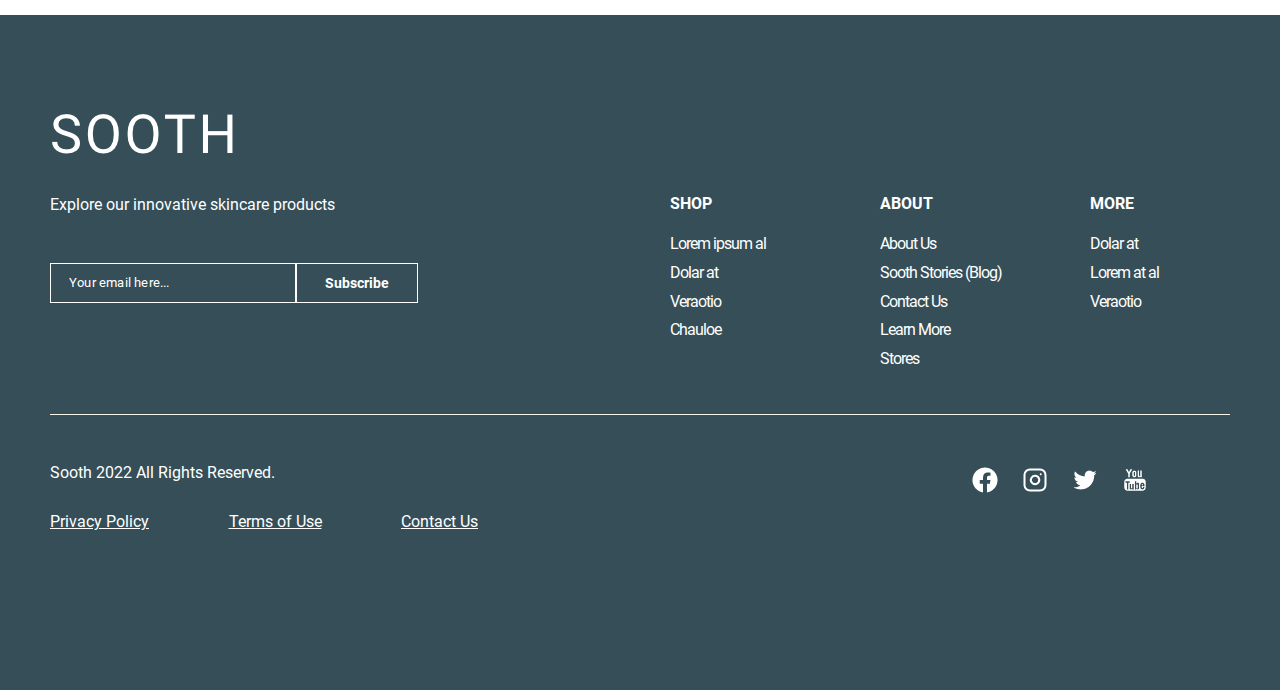
==== commit a39c6969: "Updated: fixed all the errors and validated" ====
--- a/index.html
+++ b/index.html
@@ -4,10 +4,9 @@
 <head>
   <meta charset="UTF-8">
   <meta name="viewport" content="width=device-width, initial-scale=1.0">
-  <title>Group1 | BIB</title>
-  <link rel="stylesheet" href="https://cdnjs.cloudflare.com/ajax/libs/font-awesome/6.6.0/css/all.min.css">
+  <title>Home | SOOTH</title>
+  <link rel="stylesheet" href="/css/reset.css">
   <link rel="stylesheet" href="css/slick.css">
-  <link rel="stylesheet" href="/css/reset.css">
   <link rel="stylesheet" href="/css/common.css">
   <link rel="stylesheet" href="/css/style.css">
 </head>
@@ -16,8 +15,8 @@
   <div class="top-news">
     <p>Free Standard Shipping on orders over $99.99</p>
   </div>
-  <section id="header">
-    <div class="gnav">
+  <header id="header">
+    <nav class="gnav">
       <div class="cmn-container">
         <div class="mobile-menu">
           <p class="menu-toggle">
@@ -37,13 +36,13 @@
           <li><a href="/contactus.html">Contact Us</a></li>
         </ul>
       </div>
-    </div>
-  </section> <!--/# header -->
+    </nav>
+  </header> <!--/# header -->
   <section id="home-mv">
     <div class="home-mv cmn-container">
       <div class="mv-txt-blk">
         <strong>New!</strong>
-        <h1>All Natural Skin Remedies.</h1>
+        <h1>All Natural <span>Skin Remedies.</span></h1>
         <p>A healthier you from the inside out. We&apos;ve sourced the
           cleanest ingredients to create a line of clean skin care
           treatments that leave you feeling your best.</p>
@@ -107,25 +106,26 @@
       </ul>
     </div>
   </section><!--/# mp -->
-  <section class="left-right cp-banner">
-    <div class="txt-side txt-left">
-      <div class="txt-side-blk">
+  <section id="cp-banner">
+    <div class="cp-banner cmn-banner">
+      <div class="banner-txt-blk">
         <h3 class="txt-side-title">
-          Clean products that <br class="pc">
-          deliver better solutions
+          Clean products that deliver better solutions
         </h3>
         <p class="txt-side-para">
-          Lorem ipsum dolor sit amet, consetetur sadipscing elitr, sed <br class="pc">
-          diam nonumy eirmod tempor invidunt ut labore et dolore <br class="pc">
-          magna aliquyam erat, sed diam voluptua. At vero eos <br class="pc">
+          Lorem ipsum dolor sit amet, consetetur sadipscing elitr, sed
+          diam nonumy eirmod tempor invidunt ut labore et dolore
+          magna aliquyam erat, sed diam voluptua. <span>At vero eos</span>
         </p>
         <button class="default-btn">Shop More</button>
       </div>
-    </div>
-    <div class="img-side">
-      <img src="img/top/right_side.jpg" alt="">
-    </div>
-  </section><!--/# left-right -->
+      <div class="banner-img-blk">
+        <img src="img/top/img_cp_banner.png" alt="Clean Product Banner Image">
+        <img src="img/top/img_cp_banner_md.png" alt="Clean Product Banner Image">
+
+      </div>
+    </div>
+  </section><!--cp-banner -->
   <section id="tr">
     <div class="tr cmn-container">
       <div class="tr-ttl-blk">
@@ -144,7 +144,7 @@
         </li>
         <li class="product-card">
           <div class="product-img">
-            <img src="/img/top/img_mp_item3.png" alt="Ezcema Cream">
+            <img src="/img/top/img_ezcema_cream_tr.png" alt="Ezcema Cream">
           </div>
           <h3>Ezcema Cream</h3>
           <p>All Natural Ingredients</p>
@@ -153,7 +153,7 @@
         </li>
         <li class="product-card">
           <div class="product-img">
-            <img src="/img/top/img_mp_item4.png" alt="Sunburn Ointment">
+            <img src="/img/top/img_sunburn_ointment_tr.png" alt="Sunburn Ointment">
           </div>
           <h3>Sunburn Ointment</h3>
           <p>All Natural Ingredients</p>
@@ -162,7 +162,7 @@
         </li>
         <li class="product-card">
           <div class="product-img">
-            <img src="/img/top/img_viltigio_balm1.png" alt="Vitiligio Balm">
+            <img src="/img/top/img_vitiligio_balm_tr.png" alt="Vitiligio Balm">
           </div>
           <h3>Vitiligio Balm</h3>
           <p>All Natural Ingredients</p>
@@ -171,7 +171,7 @@
         </li>
         <li class="product-card">
           <div class="product-img">
-            <img src="/img/top/img_mp_item2.png" alt="Acne Cream">
+            <img src="/img/top/img_acne_cream_tr.png" alt="Acne Cream">
           </div>
           <h3>Acne Cream</h3>
           <p>All Natural Ingredients</p>
@@ -180,7 +180,7 @@
         </li>
         <li class="product-card">
           <div class="product-img">
-            <img src="/img/top/img_mp_item1.png" alt="Acne Cream">
+            <img src="/img/top/img_acne_cream_sm.png" alt="Acne Cream">
           </div>
           <h3>Acne Cream</h3>
           <p>All Natural Ingredients</p>
@@ -189,7 +189,7 @@
         </li>
         <li class="product-card">
           <div class="product-img">
-            <img src="/img/top/img_acne_cream1.png" alt="Acne Cream">
+            <img src="/img/top/img_acne_cream_lg.png" alt="Acne Cream">
           </div>
           <h3>Acne Cream</h3>
           <p>All Natural Ingredients</p>
@@ -198,7 +198,7 @@
         </li>
         <li class="product-card">
           <div class="product-img">
-            <img src="/img/top/img_ezcema_oil.png" alt="Ezcema Oil">
+            <img src="/img/top/img_ezcema_oil_tr.png" alt="Ezcema Oil">
           </div>
           <h3>Ezcema Oil</h3>
           <p>All Natural Ingredients</p>
@@ -208,25 +208,25 @@
       </ul>
     </div>
   </section><!--/# tr -->
-  <section class="left-right about-right-txt">
-    <div class="img-side">
-      <img src="img/top/left_side.jpg" alt="woman with cream">
-    </div>
-    <div class="txt-side home-txt-side">
-      <div class="txt-side-blk">
+  <section id="nip-banner">
+    <div class="nip-banner cmn-banner">
+      <div class="banner-img-blk">
+        <img src="img/top/img_nip_banner.png" alt="NIP Banner Image">
+        <img src="img/top/img_nip_banner_md.png" alt="NIP Banner Image">
+      </div>
+      <div class="banner-txt-blk">
         <h3 class="txt-side-title">
-          All natural ingredients <br class="pc">
-          product only
+          All natural ingredients product only
         </h3>
-        <p class="txt-side-para nip-txt">
-          Lorem ipsum dolor sit amet, consetetur sadipscing elitr, sed <br class="pc">
-          diam nonumy eirmod tempor invidunt ut labore et dolore <br class="pc">
-          magna aliquyam erat, sed diam voluptua. At vero eos
+        <p class="txt-side-para">
+          Lorem ipsum dolor sit amet, consetetur sadipscing elitr, sed
+          diam nonumy eirmod tempor invidunt ut labore et dolore
+          magna aliquyam erat, sed diam voluptua. <span>At vero eos</span>
         </p>
         <button class="default-btn">Shop More</button>
       </div>
     </div>
-  </section><!--/# left-right -->
+  </section><!--nip-banner -->
   <section id="br">
     <div class="br cmn-container">
       <div class="br-ttl-blk">
@@ -236,7 +236,7 @@
       <ul class="br-list">
         <li class="product-card">
           <div class="product-img">
-            <img src="/img/top/img_psoriasis_cream.png" alt="Psoriasis Cream">
+            <img src="/img/top/img_psoriasis_br.png" alt="Psoriasis Cream">
           </div>
           <h3>Psoriasis Cream</h3>
           <p>All Natural Ingredients</p>
@@ -245,7 +245,7 @@
         </li>
         <li class="product-card">
           <div class="product-img">
-            <img src="/img/top/img_ezcema_cream.png" alt="Ezcema Cream">
+            <img src="/img/top/img_ezcema_cream_br.png" alt="Ezcema Cream">
           </div>
           <h3>Ezcema Cream</h3>
           <p>All Natural Ingredients</p>
@@ -254,7 +254,7 @@
         </li>
         <li class="product-card">
           <div class="product-img">
-            <img src="/img/top/img_sunburn_ointment.png" alt="Sunburn Ointment">
+            <img src="/img/top/img_sunburn_ointment_br.png" alt="Sunburn Ointment">
           </div>
           <h3>Sunburn Ointment</h3>
           <p>All Natural Ingredients</p>
@@ -263,7 +263,7 @@
         </li>
         <li class="product-card">
           <div class="product-img">
-            <img src="/img/top/img_viltigio_balm.png" alt="Vitiligio Balm">
+            <img src="/img/top/img_vitiligio_balm_br.png" alt="Vitiligio Balm">
           </div>
           <h3>Vitiligio Balm</h3>
           <p>All Natural Ingredients</p>
@@ -346,70 +346,86 @@
       </ul>
     </div>
   </section><!--/# services -->
-
-  <section id="footer">
-    <footer>
-      <div class="join">
-        <div class="cmn-container join-wrapper">
-          <h3>Join the Sooth family</h3>
-          <div class="join-input">
-            <p>Lorem ipsum dolor sit amet, consetetur
-              sadipscing elitr, sed diam nonumy</p>
-            <div class="joinsub"><input type="text"><button>Subscribe</button></div>
-          </div>
+  <footer id="footer">
+    <div class="footer">
+      <div class="footer-top cmn-container">
+        <div class="txt-blk">
+          <h3>Join the <span>Sooth family</span></h3>
+          <p>Lorem ipsum dolor sit amet, consetetur
+            sadipscing elitr, sed diam nonumy</p>
         </div>
-      </div>
-      <div class="cmn-container">
-        <div class="footer-wrapper">
-          <div class="footer-logo-wrapper">
-            <a href="index.html"><img src="img/footerlogo.png" alt=""></a>
-            <p>Explore our innovative skincare products </p>
-            <input type="email" placeholder="Your email is here..."><button>Subscribe</button>
-          </div>
-          <div class="footer-list-wrapper">
-            <ul>
-              <h5>SHOP</h5>
-              <li>Lorem ipsum al</li>
-              <li>Dolar at </li>
-              <li>Veraotio</li>
-              <li>Chauloe</li>
-            </ul>
-            <ul>
-              <h5>ABOUT</h5>
-              <li>About Us</li>
-              <li>Sooth Stories (Blog) </li>
-              <li>Contact Us</li>
-              <li>Learn More</li>
-              <li>Stores</li>
-            </ul>
-            <ul class="more">
-              <h5>MORE</h5>
-              <li>Dolar at</li>
-              <li>Lorem ipsum al </li>
-              <li>Veraotio</li>
-            </ul>
-          </div>
+        <div class="subscribe">
+          <input type="text">
+          <button class="default-btn">Subscribe</button>
         </div>
-        <hr>
-      </div>
-      <div class="cmn-container copy-wrapper">
-        <div class="copy">
-          <p>Sooth 2022 All Rights Reserved.</p>
-          <ul>
-            <li><a href="#">Privacy Policy</a></li>
-            <li><a href="#">Terms Of Use</a></li>
-            <li><a href="#">Contact Us</a></li>
-          </ul>
+      </div>
+      <div class="footer-btm">
+        <div class="cmn-container">
+          <div class="footer-btm-top">
+            <div class="lt">
+              <a href="/index.html">
+                <img src="/img/common/img_footer_logo.png" alt="Footer Logo">
+              </a>
+              <p>Explore our innovative skincare products </p>
+              <div class="subscribe">
+                <input type="text" placeholder="Your email here...">
+                <button class="default-btn">Subscribe</button>
+              </div>
+            </div>
+            <div class="rt">
+              <div class="footer-links-blk">
+                <ul>
+                  <li class="link-hdr">SHOP</li>
+                  <li><a href="#">Lorem ipsum al</a></li>
+                  <li><a href="#">Dolar at</a> </li>
+                  <li><a href="">Veraotio</a></li>
+                  <li><a href="">Chauloe</a></li>
+                </ul>
+                <ul>
+                  <li class="link-hdr">ABOUT</li>
+                  <li><a href="">About Us</a></li>
+                  <li><a href="">Sooth Stories (Blog)</a> </li>
+                  <li><a href="">Contact Us</a></li>
+                  <li><a href="">Learn More</a></li>
+                  <li><a href="">Stores</a></li>
+                </ul>
+                <ul>
+                  <li class="link-hdr">MORE</li>
+                  <li><a href="">Dolar at</a></li>
+                  <li><a href="">Lorem at al</a> </li>
+                  <li><a href="">Veraotio</a></li>
+                </ul>
+              </div>
+            </div>
+          </div>
+          <div class="footer-btm-btm">
+            <div class="lt">
+              <p>Sooth 2022 All Rights Reserved.</p>
+              <nav>
+                <a href="#">Privacy Policy</a>
+                <a href="#">Terms of Use</a>
+                <a href="/contactus.html">Contact Us</a>
+              </nav>
+            </div>
+            <div class="rt">
+              <a href="#">
+                <img src="/img/common/img_fb_logo.png" alt="Facebook">
+              </a>
+              <a href="#">
+                <img src="/img/common/img_insta_logo.png" alt="Instagram">
+              </a>
+              <a href="#">
+                <img src="/img/common/img_twitter_logo.png" alt="Twitter">
+              </a>
+              <a href="#">
+                <img src="/img/common/img_youtube_logo.png" alt="Youtube">
+              </a>
+            </div>
+          </div>
         </div>
-        <div class="icon">
-          <i class="fa-brands fa-facebook"></i>
-          <i class="fa-brands fa-instagram"></i>
-          <i class="fa-brands fa-twitter"></i>
-          <i class="fa-brands fa-youtube"></i>
-        </div>
-      </div>
-    </footer>
-  </section><!--/# footer -->
+      </div>
+    </div>
+  </footer>
   <script src="/js/lib/jquery.min.js"></script>
   <script src="/js/common.js"></script>
 </body>
--- a/css/common.css
+++ b/css/common.css
@@ -1,3 +1,4 @@
+/*sorted with post css sorting */
 @font-face {
   font-family: 'Roboto';
   font-weight: 400;
@@ -73,7 +74,6 @@
 
 .wrapper {
   margin: 0 auto;
-  max-width: 1440px;
 }
 
 .cmn-container {
@@ -122,12 +122,10 @@
   width: 20px;
   height: 14px;
   margin: 1px 30px 0 2px;
-  /*padding: 2.496px;*/
   cursor: pointer;
 }
 
 .menu-toggle span {
-
   display: block;
   width: 100%;
   height: 2px;
@@ -161,7 +159,6 @@
   display: flex;
   justify-content: center;
   align-items: center;
-
 }
 
 .nav-links li {
@@ -180,6 +177,7 @@
 }
 
 .nav-links li a {
+  color: var(--bg-dark-green);
   font-weight: 500;
   letter-spacing: .25px;
 }
@@ -195,424 +193,315 @@
   content: '';
 }
 
-/*---------------------Left and Right------------------------*/
-.left-right {
-  display: flex;
-}
-
-.left-right .txt-side {
-  width: 50%;
-  padding: 227px 0 206px;
-  background-color: #547665;
-}
-
-.left-right .txt-side .txt-side-blk {
-  margin-left: 81px;
-}
-
-.left-right .txt-left .txt-side-blk {
-  margin-left: 170px;
-}
-
-.txt-side-blk .txt-side-title {
-  line-height: 1.4;
-  margin-bottom: 22px;
+/*---------------------Common Text Image Banner------------------------*/
+.cmn-banner {
+  display: flex;
+  margin: 0 auto;
+  max-width: 1980px;
+}
+
+.banner-txt-blk,
+.banner-img-blk {
+  flex: 1 1 50%;
+}
+
+.banner-txt-blk {
   color: var(--white);
+}
+
+.banner-txt-blk h3 {
+  line-height: 1.375;
   font-size: 40px;
   font-weight: 700;
 }
 
-.txt-side-blk .txt-side-para {
+.banner-txt-blk p {
   line-height: 1.5;
-  margin-bottom: 57px;
-  color: var(--white);
-  font-size: 16px;
-}
-
-.txt-side-blk .default-btn {
-  padding: 9px 40px 9px 39px;
-  border: 1px solid var(--bg-light-green);
+}
+
+.banner-txt-blk button {
+  padding: 8.5px 40px 8.5px 40px;
+  border: 1px solid var(--white);
   background-color: transparent;
   color: var(--white);
-}
-
-/* -------------------clean product----------------*/
-.clean-wrapper {
-  display: flex;
-  background-color: #35736A;
-}
-
-.clean-artl {
-  line-height: 1.5;
-  padding: 223px 101px 198px 170px;
-}
-
-.clean-artl h2 {
-  color: #fff;
-  font-size: 40px;
+  transition: all .2s ease-in;
+  max-width: fit-content;
+}
+
+.banner-txt-blk button:hover {
+  background-color: var(--white);
+  color: var(--txt-black);
+}
+
+.banner-img-blk img {
+  width: 100%;
+  height: 100%;
+}
+
+.banner-img-blk img:not(:first-of-type) {
+  display: none;
+}
+
+/*---------------------footer------------------------*/
+.footer {
+  border-top: 1px solid var(--bg-dark-green);
+}
+
+/*footer top */
+.footer-top {
+  display: flex;
+  justify-content: space-between;
+  align-items: center;
+  padding: 34px 80px 38px 80px;
+  background-color: var(--white);
+  color: var(--bg-dark-green);
+}
+
+.footer-top .txt-blk {
+  display: flex;
+  justify-content: space-between;
+  align-items: center;
+  gap: 70px;
+}
+
+.footer-top h3 {
+  line-height: 1.18;
+  padding-right: 70px;
+  font-size: 32px;
   font-weight: 700;
-}
-
-.clean-artl p {
-  margin: 19px 0px 60px 0px;
-  color: #fff;
-}
-
-.clean-artl a {
-  padding: 4px 40px;
-  border: 1px solid #fff;
-  color: #fff;
+  border-right: 1px solid var(--bg-dark-green);
+}
+
+.footer-top h3 span {
+  display: block;
+}
+
+.footer-top p {
+  line-height: 1.18;
+  margin-bottom: 6px;
+  max-width: 283px;
+}
+
+.footer-top .subscribe {
+  display: flex;
+  align-items: stretch;
+}
+
+.footer-top .subscribe input {
+  height: auto;
+  border: 1px solid var(--orange);
+  outline: none;
+  min-width: 236px;
+}
+
+.footer-top .subscribe button {
+  padding: 11px 28px 11px 28px;
+  border: 1px solid var(--orange);
+  background-color: var(--orange);
+  color: var(--white);
   font-size: 14px;
   font-weight: 700;
 }
 
-.txt-side-blk .default-btn:hover {
-  background-color: var(--white);
-  color: var(--txt-black);
-}
-
-.left-right .img-side {
-  width: 50%;
-}
-
-.left-right .img-side img {
-  width: 100%;
-  height: 100%;
-}
-
-/*---------------------footer------------------------*/
-footer {
-  background-color: #354E57;
-}
-
-.join {
-  line-height: 1.2;
-  padding: 35px 180px;
-  background-color: #fff;
-}
-
-.join-wrapper {
-  display: flex;
-}
-
-.join-wrapper h3 {
-  padding-right: 17px;
-  font-size: 32px;
+/*footer bottom */
+.footer-btm {
+  padding: 88px 0 80px 0;
+  background-color: var(--bg-dark-green);
+  color: var(--white);
+}
+
+.footer-btm-top {
+  display: flex;
+  justify-content: space-between;
+  align-items: start;
+  padding-bottom: 35px;
+  border-bottom: 1px solid #F7F5E6;
+}
+
+.footer-btm-top .lt a {
+  margin-bottom: 31px;
+}
+
+.footer-btm-top .lt p {
+  padding-bottom: 50px;
+}
+
+.footer-btm-top .subscribe {
+  display: flex;
+  align-items: stretch;
+}
+
+.footer-btm-top .subscribe input {
+  height: auto;
+  padding-left: 18px;
+  border: 1px solid var(--white);
+  background-color: transparent;
+  color: var(--white);
+  letter-spacing: .2px;
+  outline: none;
+  min-width: 246px;
+}
+
+.footer-btm-top .subscribe input::placeholder {
+  color: var(--white);
+  letter-spacing: .2px;
+}
+
+.footer-btm-top .subscribe button {
+  padding: 11px 28px 11px 28px;
+  border: 1px solid var(--white);
+  background-color: transparent;
+  color: var(--white);
+  font-size: 14px;
   font-weight: 700;
-  border-right: 2px solid;
-}
-
-.join-wrapper p {
-  width: 50%;
-  margin: 15px 0px 0px 69px;
-}
-
-.joinsub {
-  display: flex;
-  margin: 15px 0px 0px 57px;
-}
-
-.join-input {
-  display: flex;
-}
-
-.joinsub input {
-  height: 67%;
-  padding: 12px 41px;
-  border: 1px solid #FF8800;
-}
-
-.joinsub button {
-  display: inline-block;
-  height: 67%;
-  padding: 14px 31px;
-
-  background-color: #FF8800;
-  color: #fff;
-}
-
-.footer-wrapper {
+}
+
+.footer-btm-top .rt {
+  padding-top: 93px;
+}
+
+.footer-links-blk {
   display: flex;
   justify-content: space-between;
-  padding: 90px 0px 42.5px 0px;
-}
-
-.footer-list-wrapper {
-  display: flex;
-  gap: 83px;
-}
-
-.footer-logo-wrapper p {
-  margin: 30px 0px 50px 0px;
-  color: #FFF;
-  font-size: 16px;
-}
-
-.footer-logo-wrapper input {
-  padding: 12px 72px 12px 8px;
-  border: 1px solid #fff;
-  background-color: #354E57;
-  font-size: 14px;
-}
-
-::placeholder {
-  color: #fff;
-}
-
-.footer-logo-wrapper button {
-  padding: 12px 30px;
-  border: 1px solid #fff;
-  background-color: #354E57;
-  color: #fff;
-  font-size: 14px;
-}
-
-.footer-list-wrapper ul {
-  line-height: 1.8;
-  margin-top: 88px;
-  color: #fff;
-}
-
-.footer-list-wrapper ul h5 {
-  margin-bottom: 9px;
+  align-items: start;
+}
+
+.footer-links-blk ul {
+  width: 140px;
+  margin-right: 70px;
+}
+
+.footer-links-blk ul:last-of-type {
+  margin-right: 0;
+}
+
+.link-hdr {
+  padding-bottom: 23px;
   font-weight: 700;
-}
-
-.more {
-  padding-right: 30px;
-}
-
-.copy p {
-  margin: 50px 0px 30px 0px;
-  color: #fff;
-  font-size: 16px;
-}
-
-.copy ul {
-  display: flex;
-  color: #fff;
-  font-size: 16px;
-  gap: 80px;
-}
-
-.copy-wrapper {
+
+}
+
+.footer-links-blk ul li:not(:first-of-type) {
+  padding-bottom: 10px;
+  letter-spacing: -1px;
+
+}
+
+.footer-links-blk ul li:not(:first-of-type) a {
+  line-height: 1.18;
+}
+
+.footer-btm-btm {
   display: flex;
   justify-content: space-between;
-}
-
-.icon {
-  display: flex;
-  margin: 50px 82px 0px 0px;
-  color: #fff;
-  font-size: 27px;
-  gap: 23px;
-}
-
-.copy-wrapper {
-  padding-bottom: 80px;
-}
-
-.copy ul li a {
+  align-items: start;
+  padding: 50px 0 80px 0;
+}
+
+.footer-btm-btm .lt p {
+  padding-bottom: 33px;
+}
+
+.footer-btm-btm .lt nav a {
+  margin-right: 75.5px;
   text-decoration: underline;
 }
 
-
-/*Media Query
-Ipad*/
+.footer-btm-btm .lt nav a:last-of-type {
+  margin-right: 0;
+}
+
+.footer-btm-btm .rt a {
+  margin-right: 16px;
+}
+
+.footer-btm-btm .rt a:last-of-type {
+  margin-right: 80px;
+}
+
+/*Media Query Ipad*/
 @media screen and (min-width:768px) and (max-width:1180px) {
   .cmn-container {
     width: 89.5%;
   }
 
-  .pc {
+  /*---------------------Common Text Image Banner------------------------*/
+  .cmn-banner {
+    display: block;
+  }
+
+  .banner-img-blk img {
+    height: 64.453vw;
+  }
+
+  .banner-img-blk img:first-of-type {
     display: none;
   }
 
-  .sp {
-    display: block;
-  }
-
-  /*---------------------Left and Right------------------------*/
-  .left-right {
-    flex-direction: column;
-  }
-
-  .left-right .txt-side {
-    width: 100%;
-    padding: 13.021vw 0 12.76vw;
-  }
-
-  .left-right .txt-side .txt-side-blk {
-    margin-left: 10.547vw;
-  }
-
-  .left-right .txt-left .txt-side-blk {
-    margin-left: 10.417vw;
-  }
-
-  .txt-side-blk .txt-side-title {
-    line-height: 1.4;
-    margin-bottom: 2.865vw;
-    font-size: 5.208vw;
-  }
-
-  .txt-side-blk .txt-side-para {
-    line-height: 1.5;
-    margin-bottom: 7.292vw;
-    font-size: 2.083vw;
-  }
-
-  .txt-side-blk .default-btn {
-    padding: 1.172vw 4.948vw;
-    font-size: 1.823vw;
-  }
-
-  .left-right .img-side {
-    width: 100%;
-  }
-
-  .left-right .img-side img {
-    width: 100%;
-  }
-
-
-  /* -------------------clean product----------------*/
-  .clean-wrapper {
-    display: block;
-    background-color: #35736A;
-  }
-
-  .clean-artls {
-    padding: 12.036vw 23.151vw 13.281vw 5.136vw;
-  }
-
-  .clean-wrapper img {
-    width: 100%;
-    max-height: 64.714vw;
-
-  }
-
-  .clean-artls h2 {
-    color: #fff;
-    font-size: 5.209vw;
-    font-weight: 700;
-  }
-
-  .clean-artls p {
-    margin: 2.474vw 0vw 7.813vw 0vw;
-    color: #fff;
-  }
-
-  .clean-artls a {
-    padding: 0.521vw 5.209vw;
-    border: 0.131vw solid #fff;
-    font-size: 1.822vw;
-  }
-
-  /* ----------footer----------------- */
-
-
-  .join {
-    padding: 6.557vw 0vw 5vw 0vw;
-  }
-
-  .join-wrapper {
-    display: block;
-  }
-
-  .join-wrapper p {
-    margin: 5.953vw 0vw 0vw 0vw;
-  }
-
-  .join-wrapper h3 {
+  .banner-img-blk img:nth-of-type(2) {
+    display: block;
+  }
+
+  /*---------------------footer------------------------*/
+  /*footer top */
+  .footer-top {
+    align-items: end;
+    padding: 6.12vw 0vw 5.859vw 0vw;
+  }
+
+  .footer-top .txt-blk {
+    display: block;
+  }
+
+  .footer-top h3 {
+    padding-right: 0vw;
     border-right: none;
   }
 
-  .joinsub {
-    margin: 6.953vw 0vw 0vw 7.423vw;
-  }
-
-  .join-input {
-    display: flex;
-  }
-
-  .joinsub input {
-    height: 67%;
-    padding: 1.563vw 5.339vw;
-    border: 0.131vw solid #FF8800;
-  }
-
-  .joinsub button {
-    display: inline-block;
-    height: 67%;
-    padding: 0vw 4.036vw;
-  }
-
-  .footer-wrapper {
-    display: block;
-    padding: 7.719vw 0vw 5.534vw 0vw;
-  }
-
-  .footer-list-wrapper {
-    margin-left: 4.557vw;
-    gap: 14.807vw;
-  }
-
-  .footer-logo-wrapper input {
-    padding: 1.563vw 8.376vw 1.563vw 2.042vw;
-  }
-
-  .footer-logo-wrapper button {
-    padding: 1.563vw 3.906vw;
-    border: 0.131vw solid #fff;
-    font-size: 1.822vw;
-  }
-
-  .footer-list-wrapper ul {
-    line-height: 1.8;
-    margin-top: 5.459vw;
-  }
-
-  .footer-list-wrapper ul h5 {
-    margin-bottom: 1.172vw;
-    font-weight: 700;
-  }
-
-  .more {
-    padding-right: 3.906vw;
-  }
-
-  .copy p {
-    margin: 3.51vw 0vw 4.469vw 0vw;
-  }
-
-  .copy ul {
-    display: flex;
-    font-size: 2.083vw;
-    gap: 5.417vw;
-  }
-
-  .copy-wrapper {
-    display: flex;
-    justify-content: space-between;
-  }
-
-  .icon {
-    display: flex;
-    margin: 3.51vw 0vw 0vw 0vw;
-    color: #fff;
-    font-size: 3.515vw;
-    gap: 2.995vw;
-  }
-
-  .copy-wrapper {
-    padding-bottom: 10.417vw;
-  }
-
-  .copy ul li a {
+  .footer-top h3 span {
+    display: inline;
+  }
+
+  .footer-top p {
+    margin-bottom: 0.781vw;
+    padding-top: 6.51vw;
+  }
+
+  .footer-top .subscribe {
+    margin-bottom: 0.651vw;
+  }
+
+  .footer-btm {
+    padding: 7.813vw 0 10.417vw 0;
+  }
+
+  .footer-btm-top {
+    display: block;
+    padding-bottom: 2.865vw;
+  }
+
+  .footer-btm-top .rt {
+    padding: 6.901vw 4.362vw 0vw 4.362vw;
+  }
+
+  .footer-links-blk ul li:not(:first-of-type) {
+    padding-bottom: 1.563vw;
+    letter-spacing: -0.13vw;
+
+  }
+
+  .footer-btm-btm {
+    padding: 3.906vw 0 10.417vw 0;
+  }
+
+  .footer-btm-btm .lt nav a {
+    margin-right: 4.622vw;
     text-decoration: underline;
   }
 
+  .footer-btm-btm .rt a:last-of-type {
+    margin-right: 0vw;
+  }
 }
 
 /*SP*/
@@ -621,19 +510,9 @@
     width: 94.3%;
   }
 
-  .pc {
-    display: none;
-  }
-
-  .sp {
-    display: block;
-  }
-
-
   /*---------------------header------------------------*/
 
   .gnav {
-
     position: relative;
     padding: 4.375vw 0vw 3.438vw 0vw;
     text-align: left;
@@ -641,7 +520,6 @@
 
   .mobile-menu {
     display: flex;
-
   }
 
   .menu-toggle {
@@ -679,7 +557,6 @@
   .nav-links li {
     margin-right: 0vw;
     padding-bottom: 1.406vw;
-
   }
 
   .nav-links li:nth-of-type(3) {
@@ -693,107 +570,159 @@
     letter-spacing: 0.094vw;
   }
 
-  /*---------------------Left and Right------------------------*/
-  .left-right {
-    flex-direction: column;
-  }
-
-  .left-right .txt-side {
-    width: 100%;
-    padding: 14.844vw 0 16.094vw;
-  }
-
-  .left-right .txt-side .txt-side-blk {
-    margin-left: 12.656vw;
-  }
-
-  .left-right .txt-left .txt-side-blk {
-    margin-left: 12.5vw;
-  }
-
-  .txt-side-blk .txt-side-title {
-    line-height: 1.4;
-    margin-bottom: 3.438vw;
+  /*---------------------Common Text Image Banner------------------------*/
+  .cmn-banner {
+    display: block;
+  }
+
+  .banner-txt-blk h3 {
     font-size: 6.25vw;
   }
 
-  .txt-side-blk .txt-side-para {
-    line-height: 1.5;
-    margin-bottom: 9.063vw;
-    font-size: 2.5vw;
-  }
-
-  .txt-side-blk .default-btn {
-    padding: 1.25vw 5.938vw;
+  .banner-txt-blk p {
+    font-size: 2.5vw;
+  }
+
+  .banner-txt-blk button {
+    padding: 1.328vw 6.25vw 1.328vw 6.25vw;
+    border: 0.156vw solid var(--white);
+    font-size: 2.5vw;
+  }
+
+  .banner-img-blk img {
+    height: 77.344vw;
+  }
+
+  .banner-img-blk img:first-of-type {
+    display: none;
+  }
+
+  .banner-img-blk img:nth-of-type(2) {
+    display: block;
+  }
+
+  /*---------------------footer------------------------*/
+  /*footer top */
+  .footer-top {
+    display: block;
+    align-items: end;
+    padding: 7.969vw 0vw 7.656vw 0vw;
+  }
+
+  .footer-top .txt-blk {
+    display: block;
+    padding-bottom: 3.594vw;
+  }
+
+  .footer-top h3 {
+    padding-right: 0vw;
+    font-size: 5vw;
+    border-right: none;
+  }
+
+  .footer-top h3 span {
+    display: inline;
+  }
+
+  .footer-top p {
+    margin-bottom: 0.938vw;
+    padding-top: 7.813vw;
+    font-size: 2.5vw;
+    max-width: 44.219vw;
+  }
+
+  .footer-top .subscribe input {
+    border: 0.156vw solid var(--orange);
+    min-width: 36.875vw;
+  }
+
+  .footer-top .subscribe button {
+    padding: 1.719vw 4.375vw 1.719vw 4.375vw;
+    border: 0.156vw solid var(--orange);
     font-size: 2.188vw;
   }
 
-  .left-right .img-side {
-    width: 100%;
-  }
-
-  .left-right .img-side img {
-    width: 100%;
-    height: 77.031vw;
-    background-size: cover;
-  }
-
-  /*--------------------------------Category-----------------------------------*/
-  /*----------------footer--------------------*/
-  .join-wrapper {
-    display: block;
-  }
-
-  .join {
-    padding: 7.656vw 31.25vw 7.5vw 1.25vw;
-  }
-
-  .join-input {
-    display: block;
-  }
-
-  .join-wrapper h3 {
-    border-right: none;
-  }
-
-  .join-wrapper p {
-    width: 80%;
-    margin: 7.5vw 0vw 0vw 0vw;
-  }
-
-  .joinsub {
-    margin: 4.844vw 0vw 0vw 0vw;
-  }
-
-  .joinsub button {
-    padding: 1.984vw 4.844vw;
-  }
-
-  .footer-wrapper {
-    display: block;
-    padding: 9.063vw 0vw 6.094vw 0vw;
-  }
-
-  .footer-list-wrapper {
-    padding-left: 3.125vw;
-    gap: 13.281vw;
-  }
-
-  .footer-list-wrapper ul {
-    margin-top: 7.188vw;
-  }
-
-  .copy-wrapper {
-    display: block;
-  }
-
-  .copy p {
-    margin-top: 5vw;
-  }
-
-  .icon {
-    margin-top: 10.313vw;
-    margin-left: 0.625vw;
-  }
-
-}+  .footer-btm {
+    padding: 9.375vw 0 12.5vw 0;
+  }
+
+  .footer-btm-top {
+    display: block;
+    padding-bottom: 4.063vw;
+  }
+
+  .footer-btm-top .lt a {
+    width: 29.219vw;
+    height: 9.844vw;
+    margin-bottom: 5.5vw;
+    font-size: 2.5vw;
+  }
+
+  .footer-btm-top .lt p {
+    padding-bottom: 8.281vw;
+    font-size: 2.5vw;
+  }
+
+  .footer-btm-top .subscribe input {
+    padding-left: 2.813vw;
+    border: 0.156vw solid var(--white);
+    font-size: 2.5vw;
+    letter-spacing: 0.031vw;
+    min-width: 38.438vw;
+  }
+
+  .footer-btm-top .subscribe button {
+    padding: 1.719vw 4.375vw 1.719vw 4.375vw;
+    border: 0.156vw solid var(--white);
+    font-size: 2.188vw;
+  }
+
+  .footer-btm-top .rt {
+    padding: 8.281vw 3.438vw 0vw 3.438vw;
+  }
+
+  .footer-links-blk ul {
+    width: 21.875vw;
+    margin-right: 10.938vw;
+  }
+
+  .footer-links-blk ul li {
+    font-size: 2.5vw;
+  }
+
+  .footer-links-blk ul li:not(:first-of-type) {
+    padding-bottom: 1.641vw;
+    letter-spacing: -0.156vw;
+  }
+
+  .footer-btm-btm {
+    display: block;
+    padding: 4.844vw 0 12.5vw 0;
+  }
+
+  .footer-btm-btm .lt p {
+    padding-bottom: 5.156vw;
+    font-size: 2.5vw;
+  }
+
+  .footer-btm-btm .lt {
+    padding-bottom: 9.688vw;
+  }
+
+  .footer-btm-btm .lt nav a {
+    margin-right: 11.953vw;
+    font-size: 2.5vw;
+    text-decoration: underline;
+  }
+
+  .footer-btm-btm .rt a {
+    width: 4.688vw;
+    height: 4.688vw;
+  }
+
+  .footer-btm-btm .rt a:last-of-type {
+    margin-right: 0vw;
+  }
+}
+
+/*sorted with post css sorting */--- a/css/style.css
+++ b/css/style.css
@@ -1,7 +1,7 @@
-/*PC => Screen Size - 1400px
-Ipad => Screen Size - 768px
-SP => Screen Size - 640px*/
-/*---------------------home page header------------------------*/
+/*SORTED WITH POST CSS SORTING */
+
+/*---------------------Home Page Start------------------------*/
+/*advertisement*/
 .top-news {
   background-color: var(--bg-dark-green);
 }
@@ -13,20 +13,18 @@
   text-align: center;
 }
 
-/*---------------------home-mv------------------------*/
+/*main visual */
 #home-mv {
   background: url(/img/top/img_mv_bg.png) center/cover no-repeat;
 }
 
 .home-mv {
-  /*margin-bottom: 141px;*/
   padding: 130px 0 180px 0;
 }
 
 .mv-txt-blk {
   margin-left: 60px;
   max-width: 384px;
-
 }
 
 .home-mv strong {
@@ -44,9 +42,13 @@
   font-weight: 700;
 }
 
+.home-mv span {
+  display: block;
+}
+
 .home-mv p {
   line-height: 1.5;
-  padding-bottom: 28px;
+  padding-bottom: 26px;
 }
 
 .home-mv button {
@@ -55,8 +57,7 @@
   font-weight: 700;
 }
 
-/*---------------------most-popular------------------------*/
-
+/*most popular products */
 .mp {
   padding: 59px 0 19px 0;
 }
@@ -119,7 +120,6 @@
 
 .product-img {
   width: 100%;
-
   border: 1px solid var(--bg-dark-green);
   background-color: var(--white);
 }
@@ -129,21 +129,18 @@
   height: 346px;
 }
 
-.product-card h3,
-.acen-card h3 {
+.product-card h3 {
   padding: 13px 0 5px 0;
   font-size: 14px;
   font-weight: 700;
 }
 
-.product-card p,
-.acen-card p {
+.product-card p {
   padding-bottom: 11px;
   font-size: 12px;
 }
 
-.product-card .price,
-.acen-card .price {
+.product-card .price {
   padding: 0 0 13.5px 0;
   font-size: 12px;
   font-weight: 500;
@@ -160,15 +157,13 @@
   text-decoration: line-through;
 }
 
-.product-card button,
-.acen-card button {
+.product-card button {
   width: 100%;
   padding: 6px 0 11px 0;
   text-align: center;
 }
 
-.product-card button span,
-.acen-card button span {
+.product-card button span {
   position: relative;
   padding-right: 12.6px;
   padding-left: 18.6px;
@@ -178,8 +173,7 @@
   text-wrap: nowrap;
 }
 
-.product-card button span::before,
-.acen-card button span::before {
+.product-card button span::before {
   display: inline-block;
   position: absolute;
   top: 50%;
@@ -199,7 +193,21 @@
   filter: brightness(0) saturate(100%) invert(100%) sepia(100%) saturate(0%) hue-rotate(303deg) brightness(103%) contrast(103%);
 }
 
-/*---------------------top-rated------------------------*/
+/*clean product banner */
+.cp-banner .banner-txt-blk {
+  padding: 231px 101px 206px 170px;
+  background-color: #547665;
+}
+
+.cp-banner .banner-txt-blk h3 {
+  padding-bottom: 23px;
+}
+
+.cp-banner .banner-txt-blk p {
+  padding-bottom: 58px;
+}
+
+/*top rated products */
 #tr {
   background-color: var(--bg-light-green);
 }
@@ -212,7 +220,7 @@
   display: flex;
   justify-content: space-between;
   align-items: center;
-  padding-bottom: 30px;
+  padding-bottom: 28px;
 }
 
 .tr-list {
@@ -221,25 +229,34 @@
   align-items: start;
 }
 
-/*---------------------Left and Right------------------------*/
-.left-right .home-txt-side {
+/*all natural ingredients banner */
+.nip-banner .banner-txt-blk {
+  padding: 231px 191px 206px 80px;
   background-color: #D1B0A8;
 }
 
-/*---------------------best-recommended------------------------*/
+.nip-banner .banner-txt-blk h3 {
+  padding-bottom: 23px;
+}
+
+.nip-banner .banner-txt-blk p {
+  padding-bottom: 58px;
+}
+
+/*best recommended section */
 #br {
   background-color: #F7F7F7;
 }
 
 .br {
-  padding: 84px 0 20px 0;
+  padding: 81px 0 20px 0;
 }
 
 .br-ttl-blk {
   display: flex;
   justify-content: space-between;
   align-items: center;
-  padding-bottom: 30px;
+  padding-bottom: 28px;
 }
 
 .br-list {
@@ -248,7 +265,7 @@
   align-items: start;
 }
 
-/*---------------------ingredients------------------------*/
+/*ingredients */
 .ingredients {
   padding: 85px 0 30px 0;
   text-align: center;
@@ -327,7 +344,7 @@
   background-color: var(--orange);
 }
 
-/*---------------------services banner------------------------*/
+/*services section */
 #services {
   background-color: var(--bg-light-green);
 }
@@ -341,12 +358,10 @@
   justify-content: center;
   align-items: baseline;
   color: var(--bg-dark-green);
-
 }
 
 .services-list li {
   text-align-last: center;
-
 }
 
 .services-list li:first-of-type {
@@ -355,10 +370,8 @@
 }
 
 .services-list li:nth-of-type(2) {
-  /*margin-left: 115px;*/
   margin-right: 120px;
   max-width: 148px;
-
 }
 
 .services-list li:last-of-type {
@@ -383,7 +396,256 @@
   text-decoration: underline;
 }
 
-/*---------------------products main visual------------------------*/
+/*---------------------Home Page End------------------------*/
+
+/*---------------------Category Page Start------------------------*/
+
+.slider-wrapper {
+  position: relative;
+  overflow: hidden;
+  margin: 0 auto;
+  max-width: 1400px;
+}
+
+.slide1,
+.slide2,
+.slide3 {
+  position: relative;
+}
+
+.slide1 img:not(:first-of-type),
+.slide2 img:not(:first-of-type),
+.slide3 img:not(:first-of-type) {
+  display: none;
+}
+
+.slide-txt {
+  position: absolute;
+  top: 50%;
+
+  line-height: 1.3;
+  margin-left: 170px;
+  transform: translateY(-50%);
+
+}
+
+.slide-txt h2 {
+  line-height: 1.18;
+  padding-top: 10px;
+  padding-bottom: 21px;
+  font-size: 48px;
+  font-weight: 700;
+  max-width: 452px;
+}
+
+.slide-txt p {
+  line-height: 1.5;
+  font-size: 16px;
+  max-width: 380px;
+}
+
+/*collections*/
+
+.btns-blk {
+  display: flex;
+  justify-content: center;
+  align-items: center;
+  padding: 44px 0px 40px 0px;
+  gap: 80px;
+
+}
+
+.btns-blk button {
+  line-height: 1.16;
+  border: 1px solid var(--txt-black);
+  color: var(--txt-black);
+  font-size: 18px;
+  font-weight: 400;
+  text-align: center;
+  transition: all 0.3s;
+  border-radius: 26px;
+}
+
+.btns-blk button:first-of-type {
+  margin-left: 47px;
+  padding: 17px 50.5px 17px 50.5px;
+}
+
+.btns-blk button:nth-of-type(2) {
+  padding: 17px 42px 17px 42px;
+}
+
+.btns-blk button:nth-of-type(3) {
+  padding: 17px 51px 17px 51px;
+}
+
+.btns-blk button:hover {
+  border: 1px solid #D1B0A8;
+  background-color: #D1B0A8;
+  color: var(--white);
+}
+
+.btns-blk button.active {
+  border: 1px solid #D1B0A8;
+  background-color: #D1B0A8;
+  color: var(--white);
+}
+
+/*p-display */
+.p-display {
+  display: flex;
+}
+
+.filter-col {
+  display: flex;
+  flex: 1;
+  flex-direction: column;
+  margin-top: 20px;
+  max-width: 253px;
+  row-gap: 61px;
+}
+
+.filter-list h3 {
+  line-height: 1.18;
+  padding-bottom: 31px;
+  font-size: 16px;
+  font-weight: 700;
+}
+
+.filter-list ul li {
+  list-style: disc;
+  line-height: 1.14;
+  margin-left: 24.5px;
+  padding-bottom: 31px;
+  font-size: 14px;
+}
+
+.p-grid-blk {
+  flex: 1;
+}
+
+.p-list {
+  display: grid;
+  padding-bottom: 48px;
+  grid-template-columns: 1fr 1fr 1fr;
+  row-gap: 32px;
+  column-gap: 23px;
+  border-bottom: 1px solid var(--txt-black);
+}
+
+.p-list .product-card,
+.p-list2 .product-card {
+  width: 100%;
+  margin: 0;
+}
+
+.p-list .product-card:first-child {
+
+  grid-column: 1/3;
+  grid-row: 1/3;
+}
+
+.p-list .product-card .product-img img,
+.p-list2 .product-card .product-img img {
+  height: 213px;
+}
+
+.p-list .product-card:first-child .product-img img {
+  height: 580px;
+}
+
+.p-list .product-card:nth-child(4),
+.p-list .product-card:nth-child(5),
+.p-list .product-card:nth-child(6) {
+  margin-top: 30px;
+  grid-column: auto;
+  grid-row: auto;
+}
+
+/*p list 2 */
+.p-list2 {
+  display: grid;
+  margin-bottom: 47px;
+  padding: 48px 0 48px 0;
+  grid-template-columns: 1fr 1fr 1fr;
+  row-gap: 62px;
+  column-gap: 23px;
+  border-bottom: 1px solid var(--txt-black);
+}
+
+.c-banner .banner-txt-blk {
+  background-color: #35736A;
+}
+
+/*sun cream section */
+.sun-cream {
+  padding: 47px 0px 101px 0px;
+  text-align: center;
+}
+
+.sun-cream h2 {
+  line-height: 1.18;
+  padding-bottom: 12px;
+  padding-left: 36.5px;
+  color: var(--bg-dark-green);
+  font-size: 48px;
+  font-weight: 700;
+}
+
+.sun-cream .sub-ttl {
+  line-height: 1.5;
+  padding-bottom: 44px;
+  padding-left: 36.5px;
+  color: var(--bg-dark-green);
+  font-size: 16px;
+}
+
+.img-gallery-grid {
+  display: grid;
+  padding: 0 43px;
+  grid-template-columns: 1fr 1fr 1fr 1fr;
+  column-gap: 29px;
+  row-gap: 61px;
+}
+
+.sc-item {
+  text-align: left;
+  cursor: pointer;
+}
+
+.sc-item img {
+  width: 100%;
+  height: 348px;
+  margin-bottom: 20px;
+  border: 2px solid transparent;
+}
+
+.sc-item:hover img {
+  border: 2px solid var(--txt-black);
+}
+
+.sc-item h3 {
+  padding-bottom: 13px;
+  font-size: 14px;
+  font-weight: 700;
+}
+
+.sc-item p {
+  line-height: 1.33;
+  padding-bottom: 11px;
+  font-size: 12px;
+  font-weight: 400;
+}
+
+.sc-item a {
+  font-size: 14px;
+  font-weight: 700;
+  text-decoration: underline;
+}
+
+/*---------------------Category Page End------------------------*/
+
+/*---------------------Products Page Start------------------------*/
 #p-mv {
   background-color: var(--bg-light-green);
 }
@@ -429,7 +691,6 @@
   background-color: #F7F7F7;
   font-size: 12px;
   font-weight: 700;
-
 }
 
 .mv-rt h2 {
@@ -506,6 +767,9 @@
 }
 
 .cart-btns button {
+  display: flex;
+  justify-content: center;
+  align-items: center;
   padding: 9px 39px;
   text-align: center;
 }
@@ -543,7 +807,6 @@
 }
 
 .accordion-item {
-
   margin-bottom: 10px;
 }
 
@@ -571,8 +834,7 @@
   font-weight: 700;
 }
 
-/*---------------------related products------------------------*/
-
+/*related products */
 .related-blk h2 {
   padding-bottom: 52px;
   color: var(--bg-dark-green);
@@ -591,7 +853,7 @@
   margin-bottom: 53px;
 }
 
-/*---------------------products bottom section------------------------*/
+/*products bottom section */
 #p-btm {
   background-color: #F6F6F8;
 }
@@ -621,12 +883,12 @@
   margin-left: 26px;
 }
 
-/*---------------------Left And Right------------------------*/
-.product-right-txt .product-txt-side {
+/*product banner */
+.products .banner-txt-blk {
   background-color: #AA96B5;
 }
 
-/*---------------------sooth stories------------------------*/
+/*sooth stories */
 .stories {
   padding: 85px 0 47px 0;
   text-align: center;
@@ -662,7 +924,6 @@
 
 .tab-content-blk {
   display: flex;
-
   justify-content: space-between;
   align-items: stretch;
   padding-bottom: 20px;
@@ -678,7 +939,9 @@
   text-align: left;
 }
 
-/*---------------------About Us Page------------------------*/
+/*---------------------Products Page End------------------------*/
+
+/*---------------------About Us Page Start------------------------*/
 /*covid section*/
 .about-bdy .sp-mobile {
   display: none;
@@ -735,9 +998,10 @@
 
 /*our mission*/
 .mission-sec {
+  margin: 0 auto;
   padding: 155px 0 196px;
   background: url("../img/about-us/our_mission.png") no-repeat center/cover;
-  max-width: 1400px;
+  max-width: 1980px;
 }
 
 .mission-sec .mission-txt {
@@ -769,53 +1033,57 @@
 }
 
 .middle-txt .mid-title {
-  margin-bottom: 10px;
+  margin-bottom: 9px;
   color: var(--bg-dark-green);
   font-size: 28px;
   font-weight: 700;
 }
 
 .middle-txt .mid-para {
-  line-height: 1.1;
+  line-height: 1.187;
+  margin: 0 auto;
   font-size: 16px;
+  max-width: 632px;
 }
 
 /*Hand Section*/
-.about-right-txt .hand-txt-side {
+.abt .banner-txt-blk {
+  padding: 225px 191px 206px 80px;
   background-color: #EEF3F4;
   color: var(--txt-black);
 }
 
-.about-right-txt .hand-txt-side h3,
-.about-right-txt .hand-txt-side p,
-.about-right-txt .hand-txt-side button {
+.abt .banner-txt-blk h3,
+.abt .banner-txt-blk p,
+.abt .banner-txt-blk button {
   color: var(--txt-black);
 }
 
-.left-right .hand-txt-side button {
+.abt .banner-txt-blk button {
   border: 1px solid var(--txt-black);
 }
 
-.left-right .hand-txt-side button:hover {
+.abt .banner-txt-blk button:hover {
   border-color: transparent;
 }
 
 /*Pink Hand Section*/
-.about-left-txt .left-side-txt {
+.ph .banner-txt-blk {
+  padding: 225px 101px 206px 170px;
   background-color: #FBDEE1;
 }
 
-.about-left-txt .txt-side-title,
-.about-left-txt .txt-side-para,
-.about-left-txt .default-btn {
+.ph .banner-txt-blk h3,
+.ph .banner-txt-blk p,
+.ph .banner-txt-blk button {
   color: var(--txt-black);
 }
 
-.about-left-txt .default-btn {
+.ph .banner-txt-blk button {
   border: 1px solid var(--txt-black);
 }
 
-.about-left-txt .default-btn:hover {
+.ph .banner-txt-blk button:hover {
   border-color: transparent;
 }
 
@@ -823,7 +1091,9 @@
 .ig-sec {
   padding: 80px 0;
 }
-
+.ig-sec h2{
+  display:none;
+}
 .ig-sec .cmn-container {
   text-align: center;
 }
@@ -851,7 +1121,7 @@
   margin-right: 0;
 }
 
-/*---------------------Feature Section-----------------------*/
+/*feature section */
 .feature-sec {
   padding-bottom: 80px;
 }
@@ -914,211 +1184,9 @@
   margin-left: 57px;
 }
 
-/* ---------------------category--------------------- */
-.product-category {
-  display: flex;
-  column-gap: 37px;
-}
-
-.product-wrapper {
-  padding: 47px 0px 49px 0px;
-}
-
-/*-----slide----*/
-#slider {
-  height: 497px;
-  background-color: #EEF3F4;
-}
-
-.slider-wrapper {
-  position: relative;
-  width: 100%;
-  overflow: hidden;
-  max-width: 1400px;
-}
-
-.arr {
-  color: #2f0909;
-  /* position: relative; */
-}
-
-.slider-txt h2 {
-  margin-bottom: 18px;
-  color: #2E2E22;
-  font-size: 48px;
-  font-weight: 700;
-}
-
-.slider {
-  position: relative;
-}
-
-.slider-txt {
-  position: absolute;
-  top: 145px;
-  right: 788px;
-  bottom: 142px;
-  left: 170px;
-  line-height: 1.3;
-  max-width: 452px;
-}
-
-.solution {
-  margin: 0 auto;
-  padding: 42px 0px 39px 0px;
-  border: 1px solid;
-  color: #354E57;
-  text-align: center;
-}
-
-.solution h3 {
-  margin-bottom: 12px;
-  font-size: 28px;
-  font-weight: 700;
-}
-
-.product-nav ul li {
-  padding: 20px 51px;
-  border: 1px solid;
-  font-size: 18px;
-  border-radius: 50px;
-}
-
-.product-nav {
-  display: flex;
-  justify-content: center;
-  margin-bottom: 40px;
-  padding: 0px 47px 0px 90px;
-  gap: 68px;
-}
-
-.product-nav ul li:hover,
-.visited {
-  background-color: #D1B0A8;
-  color: #fff;
-}
-
-.category-list {
-  flex-basis: 30%;
-  padding: 20px 0px;
-}
-
-.category-list p {
-  margin-bottom: 30px;
-  color: #2E2E22;
-  font-weight: 700;
-}
-
-.category-list ul li {
-  margin-bottom: 30px;
-  list-style-type: disc;
-}
-
-.category-list ul {
-  line-height: 1.2;
-  margin-bottom: 95px;
-  padding-left: 25px;
-  font-size: 14px;
-}
-
-.category-list ul li:last-child {
-  margin: 0px;
-}
-
-.acen-card {
-  position: relative;
-  margin-bottom: 40px;
-  cursor: pointer;
-}
-
-.acen-card-wrapper {
-  display: flex;
-  gap: 23px;
-}
-
-.acen-card-wrapper {
-  /*margin-left: 19px;*/
-}
-
-.thr-acen,
-.fou-acen {
-  display: grid;
-  margin-left: 17px;
-  grid-template-columns: repeat(3, 1fr);
-  gap: 25px;
-}
-
-.thr-acen {
-  margin-top: 20px;
-  padding-bottom: 10px;
-  border-bottom: 2px solid #707070;
-}
-
-.fou-acen {
-  margin-top: 48px;
-  padding-bottom: 9px;
-  border-bottom: 2px solid #707070;
-}
-
-/* -------sun-cream------------- */
-.cream-wrapper {
-  padding: 52px 0px 101px 0px;
-}
-
-.cream-header h3 {
-  margin-bottom: 23px;
-  margin-left: 40px;
-  color: #354E57;
-  font-size: 48px;
-  font-weight: 700;
-}
-
-.cream-header p {
-  margin-bottom: 50px;
-  padding-left: 43px;
-}
-
-.cream-header {
-  text-align: center;
-}
-
-.cream-card {
-  width: 89%;
-}
-
-.cream-card-wrapper {
-  display: grid;
-  padding-left: 40px;
-  grid-template-columns: repeat(4, 1fr);
-  row-gap: 61px;
-}
-
-.cream-card img {
-  width: 100%;
-  margin-bottom: 18px;
-}
-
-.cream-ttl {
-  font-size: 14px;
-  font-weight: 700;
-}
-
-.cream-txt {
-  line-height: 1.3;
-  margin: 12px 0px 12px 0px;
-  font-size: 12px;
-}
-
-.cream-card a {
-  color: #2E2E22;
-  font-size: 14px;
-  font-weight: 700;
-  text-decoration: underline;
-}
-
-/*end of category page */
-
-/*---------------------Contact Us Page------------------------*/
+/* ---------------------About Us Page End--------------------- */
+
+/*---------------------Contact Us Page Start------------------------*/
 .contact-us-section {
   padding: 53px 0 50px;
   background-color: #F7F7F7;
@@ -1192,6 +1260,10 @@
   font-weight: 700;
 }
 
+.contact-first-box .contact-label p {
+  color: var(--bg-dark-green);
+}
+
 .contact-us-boxes .contact-second-box {
   padding: 37px 0 38px 47px;
   background-color: var(--white);
@@ -1213,27 +1285,28 @@
   pointer-events: none;
 }
 
-/*Media Query
-Ipad*/
+/*---------------------Contact Us Page End------------------------*/
+
+/*Media Query Ipad*/
 @media screen and (min-width:768px) and (max-width:1180px) {
 
-  /*---------------------home-mv------------------------*/
+  /*---------------------Home Page Start------------------------*/
   #home-mv {
     background: url(/img/top/img_home_bg_md.png) center/cover no-repeat;
   }
 
   .home-mv {
-    padding: 5.208vw 0 33.594vw 0;
+    padding: 5.208vw 0 33.894vw 0;
   }
 
   .mv-txt-blk {
     margin-left: 0;
   }
 
-  /*---------------------most-popular------------------------*/
+  /*most popular products */
 
   .mp {
-    padding: 5.208vw 0 7.422vw 0;
+    padding: 5.608vw 0 7.922vw 0;
   }
 
   .mp-ttl-blk {
@@ -1249,44 +1322,29 @@
     margin: 0;
   }
 
-  /*---------------------cp-banner------------------------*/
-  .cp-banner {
+  /*clean product banner */
+  .cp-banner .banner-txt-blk {
+    padding: 12.37vw 0vw 13.021vw 10.417vw;
+  }
+
+  .cp-banner .banner-txt-blk h3 {
+    max-width: 54.036vw;
+  }
+
+  .cp-banner .banner-txt-blk p {
+    padding-left: 0.391vw;
+  }
+
+  .cp-banner .banner-txt-blk p span {
     display: block;
   }
 
-  .cp-banner .txt-left {
-    width: 100%;
-    padding: 12.63vw 0 13.021vw 0;
-  }
-
-  .cp-banner .txt-left .txt-side-blk {
-    margin-left: 10.417vw;
-  }
-
-  .cp-banner .txt-left .txt-side-blk {
-    max-width: 55.859vw;
-  }
-
-  .cp-banner .txt-left .txt-side-blk button {
-    padding: 1.042vw 5.208vw;
-  }
-
-  .cp-banner .img-side {
-    width: 100%;
-    height: 64.453vw;
-  }
-
-  .cp-banner .img-side img {
-    height: 100%;
-  }
-
-  /*---------------------top-recommended------------------------*/
+  /*top rated products */
   .tr {
-    padding: 11.3vw 0 7.682vw 0;
+    padding: 10.49vw 0 7.682vw 0;
   }
 
   .tr-ttl-blk {
-
     padding: 0vw 8.464vw 5.469vw 8.464vw;
   }
 
@@ -1300,49 +1358,30 @@
     margin: 0;
   }
 
-  /*---------------------nip-banner------------------------*/
-  .about-right-txt {
+  /*all natural ingredients banner */
+  .nip-banner .banner-txt-blk {
+    padding: 13.021vw 0vw 13.021vw 10.417vw;
+  }
+
+  .nip-banner .banner-txt-blk h3 {
+    max-width: 54.036vw;
+  }
+
+  .nip-banner .banner-txt-blk p {
+    padding-left: 0.391vw;
+    max-width: 75.781vw;
+  }
+
+  .nip-banner .banner-txt-blk p span {
     display: block;
   }
 
-  .about-right-txt .txt-side {
-    width: 100%;
-    padding: 12.63vw 0 13.021vw 0;
-  }
-
-  .about-right-txt .txt-side .txt-side-blk {
-    margin-left: 10.417vw;
-  }
-
-  .about-right-txt .txt-side .txt-side-blk h3 {
-    max-width: 51.693vw;
-  }
-
-  .nip-txt {
-    max-width: 75.781vw;
-  }
-
-  .about-right-txt .txt-side .txt-side-blk button {
-    padding: 1.042vw 5.208vw;
-  }
-
-  .about-right-txt .img-side {
-    width: 100%;
-    height: 64.453vw;
-  }
-
-  .about-right-txt .img-side img {
-    width: 100%;
-    height: 100%;
-  }
-
-  /*---------------------best recommended section------------------------*/
+  /*best recommended section */
   .br {
-    padding: 5.599vw 0 7.682vw 0;
+    padding: 5.24vw 0 7.682vw 0;
   }
 
   .br-ttl-blk {
-
     padding: 0vw 8.464vw 4.167vw 8.464vw;
   }
 
@@ -1356,7 +1395,7 @@
     margin: 0;
   }
 
-  /*---------------------ingredients-section------------------------*/
+  /*ingredients */
   .ingredients {
     padding: 7.161vw 0 7.161vw 0;
   }
@@ -1377,7 +1416,6 @@
 
   .ingredients .ingre-card {
     margin: 0;
-    /*margin-bottom: 5.729vw;*/
   }
 
   .ingredients .ingre-card .ingre-img {
@@ -1386,7 +1424,7 @@
     margin-bottom: 2.995vw;
   }
 
-  /*---------------------services-section------------------------*/
+  /*services section */
   .services-list li:first-of-type {
     margin-right: 11.719vw;
     max-width: 17.708vw;
@@ -1395,7 +1433,6 @@
   .services-list li:nth-of-type(2) {
     margin-right: 11.719vw;
     max-width: 19.271vw;
-
   }
 
   .services-list li:last-of-type {
@@ -1403,7 +1440,125 @@
     max-width: 8.854vw;
   }
 
-  /*---------------------products main visual------------------------*/
+  /*---------------------Home Page End------------------------*/
+
+  /*---------------------Category Page Start------------------------*/
+  .slider-wrapper {
+    max-width: 100vw;
+  }
+
+  .slide1 img:first-of-type,
+  .slide2 img:first-of-type,
+  .slide3 img:first-of-type {
+    display: none;
+  }
+
+  .slide1 img:nth-of-type(2),
+  .slide2 img:nth-of-type(2),
+  .slide3 img:nth-of-type(2) {
+    display: block;
+  }
+
+  .slide-txt {
+    position: absolute;
+    top: 37.15%;
+
+    line-height: 1.3;
+    margin-left: 9.115vw;
+  }
+
+  /*collections*/
+
+  .btns-blk {
+    padding: 6.38vw 0vw 5.208vw 0vw;
+  }
+
+  .btns-blk button:first-of-type {
+    margin-left: 0vw;
+    padding: 2.214vw 6.576vw 2.214vw 6.576vw;
+  }
+
+  .btns-blk button:nth-of-type(2) {
+    padding: 2.214vw 5.143vw 2.214vw 5.143vw;
+  }
+
+  .btns-blk button:nth-of-type(3) {
+    padding: 2.214vw 6.38vw 2.214vw 6.38vw;
+  }
+
+  /*p-display */
+  .p-display {
+    display: block;
+  }
+
+  .filter-col {
+    flex-direction: row;
+    justify-content: center;
+    margin-top: 0vw;
+    padding-bottom: 2.604vw;
+    column-gap: 11.849vw;
+    max-width: 100%;
+  }
+
+  .filter-list h3 {
+    padding-bottom: 4.297vw;
+  }
+
+  .p-list {
+    padding: 0 3.75vw 6.25vw 3.75vw;
+    padding-bottom: 6.25vw;
+    grid-template-columns: 1fr 1fr;
+    row-gap: 4.818vw;
+    column-gap: 4.688vw;
+    border-bottom: 0.13vw solid var(--txt-black);
+  }
+
+  .p-list .product-card,
+  .p-list2 .product-card {
+    width: 100%;
+    margin: 0;
+  }
+
+  .p-list .product-card:nth-child(4),
+  .p-list .product-card:nth-child(5),
+  .p-list .product-card:nth-child(6) {
+    margin-top: 0vw;
+  }
+
+  /*p list 2 */
+  .p-list2 {
+    padding: 6.25vw 3.75vw 6.25vw 3.75vw;
+    grid-template-columns: 1fr 1fr;
+    row-gap: 4.818vw;
+    column-gap: 4.688vw;
+    border-bottom: 0.13vw solid var(--txt-black);
+  }
+
+  /*sun cream section */
+  .sun-cream {
+    padding: 6.771vw 0vw 7.813vw 0vw;
+  }
+
+  .sun-cream h2 {
+    padding-left: 0vw;
+  }
+
+  .sun-cream .sub-ttl {
+    padding-bottom: 4.427vw;
+    padding-left: 0vw;
+  }
+
+  .img-gallery-grid {
+    padding: 0 10.286vw;
+
+    grid-template-columns: 1fr 1fr;
+    column-gap: 3.776vw;
+    row-gap: 5.208vw;
+  }
+
+  /*---------------------Category Page End------------------------*/
+
+  /*---------------------Products Page Start------------------------*/
   .p-mv {
     padding: 6.51vw 0 1.30vw 0;
   }
@@ -1437,7 +1592,7 @@
     text-align: center;
   }
 
-  /*---------------------related products------------------------*/
+  /*related products */
   .related-blk h2 {
     padding-bottom: 4.427vw;
   }
@@ -1452,7 +1607,7 @@
     margin-bottom: 4.948vw;
   }
 
-  /*---------------------products bottom section------------------------*/
+  /*products bottome section */
   .p-btm {
     padding: 6.901vw 0 8.2vw 0;
   }
@@ -1481,216 +1636,23 @@
     margin-left: 0vw;
   }
 
-  /*---------------------prt-banner------------------------*/
-  .product-right-txt {
-    display: block;
-  }
-
-  .product-right-txt .txt-side {
-    width: 100%;
-    padding: 12.63vw 0 13.021vw 0;
-  }
-
-  .product-right-txt .txt-side .txt-side-blk {
-    margin-left: 10.417vw;
-  }
-
-  .product-right-txt .txt-side .txt-side-blk h3 {
-    max-width: 51.693vw;
-  }
-
-  .product-right-txt .txt-side .txt-side-blk .txt-side-para br {
-    display: inline-block;
-  }
-
-  .product-right-txt .txt-side .txt-side-blk button {
-    padding: 1.042vw 5.208vw;
-  }
-
-  .product-right-txt .img-side {
-    width: 100%;
-    height: 64.453vw;
-  }
-
-  .product-right-txt .img-side img {
-    height: 100%;
-  }
-
-  /*---------------------sooth-stories section------------------------*/
+  /*product banner */
+  .products .banner-txt-blk {
+    padding: 12.63vw 0vw 13.021vw 10.417vw;
+  }
+
+  .products .banner-txt-blk p {
+    max-width: 100%;
+  }
+
+  /*sooth stories */
   .stories {
-    padding: 7.292vw 0 6.12vw 0;
-  }
-
-  /*end of products page */
-
-  /* ---------------------category--------------------- */
-  .product-category {
-    display: block;
-  }
-
-  .product-wrapper {
-    padding: 6.12vw 0vw 5.292vw 0vw;
-  }
-
-  /*---------slider------*/
-
-  #slider {
-    height: 57.682vw;
-  }
-
-  .slider-wrapper {
-    height: 57.682vw;
-  }
-
-  .slider-txt {
-    top: 8.073vw;
-    left: 8.984vw;
-  }
-
-  .solution h3 {
-    margin-bottom: 1.563vw;
-    font-size: 3.646vw;
-    font-weight: 700;
-  }
-
-  .product-nav ul li {
-    padding: 2.604vw 5.641vw;
-    font-size: 2.343vw;
-  }
-
-  .product-nav {
-    padding: 0vw 6.12vw 0vw 6.719vw;
-    gap: 9.855vw;
-  }
-
-  .category-list {
-    display: flex;
-    width: 71%;
-    margin-left: 13.151vw;
-    padding: 0vw 0vw;
-    gap: 11.328vw;
-  }
-
-  .category-list p {
-    margin-bottom: 3.906vw;
-  }
-
-  .category-list ul li {
-    margin-bottom: 3.906vw;
-  }
-
-  .category-list ul {
-    margin-bottom: 12.37vw;
-    padding-left: 3.256vw;
-    font-size: 1.822vw;
-  }
-
-  .acen-card {
-    margin-bottom: 5.209vw;
-  }
-
-  .acen-list-wrapper {
-    margin-top: -5.469vw;
-    margin-left: 1.693vw;
-  }
-
-  .acen-card-wrapper {
-    display: inline-block;
-    gap: 2.995vw;
-  }
-
-  .acen-card-wrapper {
-    margin-left: 2.474vw;
-  }
-
-  .sec-acen {
-    display: flex;
-    justify-content: space-between;
-  }
-
-  .thr-acen,
-  .fou-acen {
-    display: flex;
-    flex-wrap: wrap-reverse;
-    margin-left: 2.214vw;
-    gap: 3.256vw;
-  }
-
-  .thr-acen {
-    margin-top: -0.651vw;
-    padding-bottom: 0vw;
-    row-gap: 5.208vw;
-    column-gap: 4.948vw;
-    border-bottom: none;
-  }
-
-  .fou-acen {
-    margin-top: 0vw;
-    row-gap: 0.391vw;
-    border-bottom: 0.26vw solid #707070;
-    column-gap: 5.208vw;
-  }
-
-  .blk {
-    display: none;
-  }
-
-  /* -------sun-cream------------- */
-  .cream-wrapper {
-    padding: 6.771vw 0vw 8.76vw 0vw;
-  }
-
-  .cream-header h3 {
-    margin-bottom: 2.995vw;
-    margin-left: 0vw;
-    color: #354E57;
-    font-size: 6.25vw;
-    font-weight: 700;
-  }
-
-  .cream-header p {
-    margin-bottom: 5.51vw;
-    padding-left: 0vw;
-  }
-
-  .cream-header {
-    text-align: center;
-  }
-
-  .cream-card {
-    width: 89%;
-  }
-
-  .cream-card-wrapper {
-    width: 93%;
-    padding-left: 10.209vw;
-    grid-template-columns: repeat(2, 1fr);
-    row-gap: 4.942vw;
-  }
-
-  .cream-card img {
-    width: 100%;
-    margin-bottom: 2.604vw;
-  }
-
-  .cream-ttl {
-    font-size: 1.822vw;
-    font-weight: 700;
-  }
-
-  .cream-txt {
-    margin: 1.822vw 0vw 1.604vw 0vw;
-    font-size: 1.563vw;
-  }
-
-  .cream-card a {
-    color: #2E2E22;
-    font-size: 1.822vw;
-    font-weight: 700;
-    text-decoration: underline;
-  }
-
-  /*---------------------About Us Page------------------------*/
+    padding: 7.292vw 0 7vw 0;
+  }
+
+  /* ---------------------Product Page End--------------------- */
+
+  /*---------------------About Us Page Start------------------------*/
   .about-bdy .sp-mobile {
     display: none;
   }
@@ -1777,18 +1739,6 @@
     font-size: 2.083vw;
   }
 
-  /*Hand Section*/
-
-  .left-right .hand-txt-side button {
-    border: 0.13vw solid var(--txt-black);
-  }
-
-  /*Pink Hand Section*/
-
-  .about-left-txt .default-btn {
-    border: 0.13vw solid var(--txt-black);
-  }
-
   /*Instagram Section*/
   .ig-sec {
     padding: 6.51vw 0 0;
@@ -1820,9 +1770,9 @@
     margin-right: 0;
   }
 
-  /*---------------------Feature Section-----------------------*/
+  /*feature section */
   .feature-sec {
-    padding-bottom: 10.417vw;
+    padding-bottom: 13.417vw;
   }
 
   .feature-sec .first-feature {
@@ -1895,9 +1845,11 @@
     margin-left: 0.911vw;
   }
 
-  /*---------------------Contact Us Page------------------------*/
+  /*---------------------About Page End------------------------*/
+
+  /*---------------------Contact Us Page Start------------------------*/
   .contact-us-section {
-    padding: 6.901vw 0 6.51vw;
+    padding: 6.901vw 0 10.2vw;
   }
 
   .contact-us-section .contact-us-intro {
@@ -1976,29 +1928,29 @@
     cursor: pointer;
     pointer-events: auto;
   }
-
-
 }
 
 /*SP*/
 @media screen and (max-width:767.9px) {
-
-  /*---------------------home page header------------------------*/
-
+  .default-btn {
+    border: solid 0.156vw var(--bg-dark-green);
+  }
+
+  /*---------------------Home Page Start------------------------*/
   .top-news p {
     padding: 2.344vw 0 2.969vw 0;
     color: var(--white);
+    font-size: 2.5vw;
     font-weight: 500;
     text-align: center;
   }
 
-  /*---------------------home-mv------------------------*/
+  /*home mv */
   #home-mv {
     background: url(/img/top/img_home_bg_sp.png) center/cover no-repeat;
   }
 
   .home-mv {
-
     padding: 77.188vw 0 9.375vw 0;
   }
 
@@ -2007,18 +1959,44 @@
     max-width: 70.625vw;
   }
 
+  .home-mv h1 {
+    padding-bottom: 2.813vw;
+    font-size: 7.5vw;
+  }
+
   .home-mv p {
     padding-bottom: 3.125vw;
-  }
-
-  /*---------------------most-popular------------------------*/
-
+    font-size: 2.5vw;
+  }
+
+  .home-mv span {
+    display: inline;
+  }
+
+  .home-mv strong {
+    margin-bottom: 1.875vw;
+    padding: 1.094vw 1.797vw;
+    font-size: 1.875vw;
+  }
+
+  .home-mv button {
+    padding: 1.25vw 6.094vw;
+    font-size: 2.188vw;
+  }
+
+  /*most popular products */
   .mp {
     padding: 6.25vw 0 9.3vw 0;
   }
 
   .mp-ttl-blk {
     padding: 0vw 3.438vw 4.688vw 3.438vw;
+  }
+
+  .mp-ttl-blk h2,
+  .tr-ttl-blk h2,
+  .br-ttl-blk h2 {
+    font-size: 2.188vw;
   }
 
   .mp-list {
@@ -2026,48 +2004,82 @@
     row-gap: 6.094vw;
   }
 
+  .product-card {
+    width: 39.063vw;
+    margin-right: 9.375vw;
+    margin-bottom: 9.063vw;
+  }
+
   .mp-list .product-card {
     margin: 0;
   }
 
-  /*---------------------cp-banner------------------------*/
-  .cp-banner {
-    display: block;
-  }
-
-  .cp-banner .txt-left {
-    width: 100%;
-    padding: 15.156vw 0 15.625vw 0;
-  }
-
-  .cp-banner .txt-left .txt-side-blk {
-    margin-left: 12.5vw;
-  }
-
-  .cp-banner .txt-left .txt-side-blk {
-    max-width: 67.031vw;
-  }
-
-  .cp-banner .txt-left .txt-side-blk button {
-    padding: 1.25vw 6.25vw;
-  }
-
-  .cp-banner .img-side {
-    width: 100%;
-    height: 77.344vw;
-  }
-
-  .cp-banner .img-side img {
-    height: 100%;
-  }
-
-  /*---------------------top-recommended------------------------*/
+  .product-img img {
+    height: 54.063vw;
+  }
+
+  .product-card strong {
+    margin: 1.719vw 0 0 1.719vw;
+    padding: 1.094vw 1.797vw;
+    font-size: 1.875vw;
+  }
+
+  .product-card h3 {
+    padding: 2.031vw 0 0.781vw 0;
+    font-size: 2.188vw;
+  }
+
+  .product-card p {
+    padding-bottom: 1.719vw;
+    font-size: 1.875vw;
+  }
+
+  .product-card .price {
+    padding: 0 0 2.109vw 0;
+    font-size: 1.875vw;
+  }
+
+  .product-card button {
+    padding: 0.938vw 0 1.719vw 0;
+  }
+
+  .product-card button span {
+    padding-right: 1.969vw;
+    padding-left: 2.906vw;
+    font-size: 1.875vw;
+  }
+
+  .product-card button span::before {
+    width: 1.641vw;
+    height: 1.563vw;
+  }
+
+  /*clean product banner */
+  .cp-banner .banner-txt-blk {
+    padding: 14.844vw 0vw 15.625vw 12.5vw;
+  }
+
+  .cp-banner .banner-txt-blk h3 {
+    padding-bottom: 3.906vw;
+    max-width: 64.844vw;
+  }
+
+  .cp-banner .banner-txt-blk p {
+    padding-bottom: 9.063vw;
+    padding-left: 0.469vw;
+    max-width: 66.719vw;
+  }
+
+  .cp-banner .banner-txt-blk p span {
+    display: inline;
+  }
+
+  /*top rated products */
   .tr {
     padding: 6.8vw 0 9.219vw 0;
   }
 
   .tr-ttl-blk {
-
     padding: 0vw 3.438vw 5vw 3.438vw;
   }
 
@@ -2081,49 +2093,31 @@
     margin: 0;
   }
 
-  /*---------------------nip-banner------------------------*/
-  .about-right-txt {
-    display: block;
-  }
-
-  .about-right-txt .txt-side {
-    width: 100%;
-    padding: 15.156vw 0 15.625vw 0;
-  }
-
-  .about-right-txt .txt-side .txt-side-blk {
-    margin-left: 12.5vw;
-  }
-
-  .about-right-txt .txt-side .txt-side-blk h3 {
-    max-width: 62.031vw;
-  }
-
-  .about-right-txt .txt-side .txt-side-blk p {
+  /*all natural ingredients banner */
+  .nip-banner .banner-txt-blk {
+    padding: 15.625vw 0vw 15.625vw 12.5vw;
+  }
+
+  .nip-banner .banner-txt-blk h3 {
+    max-width: 64.844vw;
+  }
+
+  .nip-banner .banner-txt-blk p {
+    padding-bottom: 9.063vw;
+    padding-left: 0.469vw;
     max-width: 66.719vw;
   }
 
-  .about-right-txt .txt-side .txt-side-blk button {
-    padding: 1.25vw 6.25vw;
-  }
-
-  .about-right-txt .img-side {
-    width: 100%;
-    height: 77.344vw;
-  }
-
-  .about-right-txt .img-side img {
-    width: 100%;
-    height: 100%;
-  }
-
-  /*---------------------best recommended section------------------------*/
+  .nip-banner .banner-txt-blk p span {
+    display: inline;
+  }
+
+  /*best recommended section */
   .br {
-    padding: 6.719vw 0 9.219vw 0;
+    padding: 6.319vw 0 9.219vw 0;
   }
 
   .br-ttl-blk {
-
     padding: 0vw 3.438vw 5vw 3.438vw;
   }
 
@@ -2137,20 +2131,24 @@
     margin: 0;
   }
 
-  /*---------------------ingredients-section------------------------*/
+  /*ingredients */
   .ingredients {
-    padding: 8.9vw 0 0.156vw 0;
+    padding: 8.5vw 0 0.156vw 0;
+  }
+
+  .ingre-ttl-blk h2 {
+    padding-bottom: 2.188vw;
+    font-size: 4.375vw;
   }
 
   .ingredients .ingre-ttl-blk p {
     padding-bottom: 6.719vw;
+    font-size: 2.5vw;
   }
 
   .ingredients .ingre-list {
     flex-direction: column;
     align-items: center;
-
-
   }
 
   .ingredients .ingre-card {
@@ -2166,7 +2164,32 @@
     margin-bottom: 7.188vw;
   }
 
-  /*---------------------services-section------------------------*/
+  .ingre-img {
+    width: 38.594vw;
+    height: 39.375vw;
+    margin-bottom: 5vw;
+  }
+
+  .ingre-card h3 {
+    margin-bottom: 1.719vw;
+    font-size: 2.188vw;
+  }
+
+  .ingre-card p {
+    padding-bottom: 1.094vw;
+    font-size: 1.875vw;
+  }
+
+  .ingre-card p::after {
+    width: 100%;
+    height: 0.313vw;
+  }
+
+  /*services section */
+  .services {
+    padding: 9.375vw 0 7.813vw 0;
+  }
+
   .services-list {
     flex-direction: column;
     justify-content: center;
@@ -2180,10 +2203,8 @@
   }
 
   .services-list li:nth-of-type(2) {
-    /*margin-left: 17.969vw;*/
     margin-right: 0.313vw;
     max-width: 23.125vw;
-
   }
 
   .services-list li:last-of-type {
@@ -2191,7 +2212,213 @@
     max-width: 10.625vw;
   }
 
-  /*---------------------products main visual------------------------*/
+  .services-list li img {
+    width: 4.688vw;
+    height: 4.688vw;
+    margin-bottom: 1.563vw;
+  }
+
+  .services-list li h2 {
+    padding-bottom: 2.656vw;
+    font-size: 2.5vw;
+  }
+
+  .services-list a {
+    padding-bottom: 1.563vw;
+    font-size: 1.875vw;
+  }
+
+  /*---------------------Home Page End------------------------*/
+
+  /*---------------------Category Page Start------------------------*/
+  .slider-wrapper {
+    max-width: 100vw;
+  }
+
+  .slide1 img:first-of-type,
+  .slide2 img:first-of-type,
+  .slide3 img:first-of-type {
+    display: none;
+  }
+
+  .slide1 img:nth-of-type(3),
+  .slide2 img:nth-of-type(3),
+  .slide3 img:nth-of-type(3) {
+    display: block;
+  }
+
+  .slide-txt {
+    position: absolute;
+    top: 40%;
+    line-height: 1.3;
+    margin-left: 6.406vw;
+  }
+
+  .slide-txt h2 {
+    padding-top: 1.563vw;
+    padding-bottom: 3.281vw;
+    font-size: 7.5vw;
+    max-width: 70.625vw;
+  }
+
+  .slide-txt p {
+    font-size: 2.5vw;
+    max-width: 59.375vw;
+  }
+
+  /*middle text */
+  .c-middle-txt {
+    margin-top: -1.406vw;
+  }
+
+  /*collections*/
+
+  .btns-blk {
+    padding: 5.938vw 0vw 6.25vw 0vw;
+    gap: 3.125vw;
+  }
+
+  .btns-blk button {
+    border: 0.156vw solid var(--txt-black);
+    font-size: 2.813vw;
+    border-radius: 4.063vw;
+  }
+
+  .btns-blk button:first-of-type {
+    margin-left: 0vw;
+    padding: 2.656vw 7.969vw 2.656vw 7.969vw;
+  }
+
+  .btns-blk button:nth-of-type(2) {
+    padding: 2.656vw 6.563vw 2.656vw 6.563vw;
+  }
+
+  .btns-blk button:nth-of-type(3) {
+    padding: 2.656vw 7.969vw 2.656vw 7.969vw;
+  }
+
+  /*p-display */
+  .p-display {
+    display: block;
+  }
+
+  .filter-col {
+    flex-direction: row;
+    justify-content: center;
+    margin-top: 1.563vw;
+    padding-bottom: 1.563vw;
+    column-gap: 14.219vw;
+    max-width: 100%;
+  }
+
+  .filter-list h3 {
+    padding-bottom: 5.156vw;
+    font-size: 2.5vw;
+  }
+
+  .filter-list ul li {
+
+    margin-left: 3.828vw;
+    padding-bottom: 4.844vw;
+    font-size: 2.188vw;
+  }
+
+  .p-list {
+    padding: 0vw 3.594vw 6.406vw 3.594vw;
+    grid-template-columns: 1fr 1fr;
+    row-gap: 6.094vw;
+    column-gap: 3.438vw;
+    border-bottom: 0.156vw solid var(--txt-black);
+  }
+
+  .p-list .product-card,
+  .p-list2 .product-card {
+    width: 100%;
+    margin: 0;
+  }
+
+  .p-list .product-card .product-img img,
+  .p-list2 .product-card .product-img img {
+    height: 33.281vw;
+  }
+
+  .p-list .product-card:first-child .product-img img {
+    height: 90.625vw;
+  }
+
+  .p-list .product-card:nth-child(4),
+  .p-list .product-card:nth-child(5),
+  .p-list .product-card:nth-child(6) {
+    margin-top: 0vw;
+  }
+
+  /*p list 2 */
+  .p-list2 {
+    margin-bottom: 9.375vw;
+    padding: 6.25vw 3.594vw 6.25vw 3.594vw;
+    grid-template-columns: 1fr 1fr;
+    row-gap: 6.094vw;
+    column-gap: 3.438vw;
+    border-bottom: 0.156vw solid var(--txt-black);
+  }
+
+  /*sun cream section */
+  .sun-cream {
+    padding: 8.906vw 0vw 6.25vw 0vw;
+
+  }
+
+  .sun-cream h2 {
+    padding-bottom: 1.875vw;
+    padding-left: 0vw;
+    font-size: 7.5vw;
+  }
+
+  .sun-cream .sub-ttl {
+    padding-bottom: 5.313vw;
+    padding-left: 0vw;
+    font-size: 2.5vw;
+  }
+
+  .img-gallery-grid {
+    padding: 0 27.344vw;
+
+    grid-template-columns: 1fr;
+    column-gap: 0vw;
+    row-gap: 4.375vw;
+  }
+
+  .sc-item {
+    text-align: center;
+  }
+
+  .sc-item img {
+    height: 54.375vw;
+    margin-bottom: 3.125vw;
+    border: 0.234vw solid transparent;
+  }
+
+  .sc-item h3 {
+    padding-bottom: 2.031vw;
+    font-size: 2.188vw;
+  }
+
+  .sc-item p {
+    padding-bottom: 1.719vw;
+    padding-left: 2.344vw;
+    font-size: 1.875vw;
+    text-align: left;
+  }
+
+  .sc-item a {
+    font-size: 2.188vw;
+
+  }
+
+  /*---------------------Category Page End------------------------*/
+
+
+  /*---------------------Products Page Start------------------------*/
   .p-mv {
     padding: 4.688vw 0 3.906vw 0;
   }
@@ -2202,6 +2429,7 @@
   }
 
   .mv-lt {
+    width: 88.906vw;
     margin: 0 auto;
     margin-bottom: 4.375vw;
   }
@@ -2211,8 +2439,45 @@
     padding: 0 3.594vw 0 3.594vw;
   }
 
+  .mv-rt strong {
+    padding: 1.094vw 1.563vw;
+    font-size: 1.875vw;
+  }
+
   .mv-rt h2 {
+    padding-top: 1.094vw;
+    padding-bottom: 3.438vw;
+    font-size: 7.5vw;
     max-width: 72.031vw;
+  }
+
+  .review-blk {
+    padding-bottom: 3.203vw;
+    gap: 2.234vw;
+  }
+
+  .review-blk img {
+    width: 14.18vw;
+  }
+
+  .review-blk span {
+    font-size: 1.563vw;
+  }
+
+  .p-price {
+    padding-bottom: 3.75vw;
+    font-size: 2.5vw;
+    gap: 2.5vw;
+  }
+
+  .mv-rt h4 {
+    padding-bottom: 1.719vw;
+    font-size: 2.188vw;
+  }
+
+  .mv-rt .p-info {
+    padding-bottom: 4.688vw;
+    font-size: 1.875vw;
   }
 
   .review-blk {
@@ -2222,10 +2487,48 @@
 
   .cart-btns button {
     padding: 1.484vw 13.75vw;
-    text-align: center;
-  }
-
-  /*---------------------related products------------------------*/
+  }
+
+  .cart-btns button span {
+    padding-left: 5.156vw;
+    font-size: 1.875vw;
+  }
+
+  .cart-btns button span::before {
+    width: 1.844vw;
+    height: 1.563vw;
+  }
+
+  .qty-btn {
+    border: 0.156vw solid var(--txt-black);
+  }
+
+  .qty-btn div {
+    width: 6.094vw;
+    height: 5.078vw;
+    font-size: 3.125vw;
+  }
+
+  .qty-btn div:first-child,
+  .qty-btn div:nth-child(2) {
+    border-right: 0.156vw solid var(--txt-black);
+  }
+
+  .accordion-header {
+    padding: 1.719vw 2.344vw 1.094vw 3.125vw;
+    font-size: 1.875vw;
+  }
+
+  .toggle {
+    font-size: 2.813vw;
+  }
+
+  .accordion-content {
+    padding: 1.563vw 3.125vw 1.563vw 3.125vw;
+    font-size: 1.875vw;
+  }
+
+  /*related products */
   .related-blk h2 {
     padding-bottom: 5.313vw;
   }
@@ -2250,13 +2553,19 @@
     margin-bottom: 0;
   }
 
-  /*---------------------products bottom section------------------------*/
+  /*products bottom section */
   .p-btm {
     padding-bottom: 10.156vw;
   }
 
   .p-btm .ingre-ttl-blk h2 {
-    padding-bottom: 2.188vw;
+    padding-bottom: 2.588vw;
+    font-size: 4.375vw;
+  }
+
+  .p-btm .ingre-ttl-blk p {
+    padding-bottom: 9.844vw;
+    font-size: 2.5vw;
   }
 
   .p-btm .ingre-list {
@@ -2273,180 +2582,48 @@
     margin-bottom: 2.031vw;
   }
 
-  /*---------------------prt-banner------------------------*/
-  .product-right-txt {
-    display: block;
-  }
-
-  .product-right-txt .txt-side {
-    width: 100%;
-    padding: 14.688vw 0 15.938vw 0;
-  }
-
-  .product-right-txt .txt-side .txt-side-blk {
-    margin-left: 12.5vw;
-  }
-
-  .product-right-txt .txt-side .txt-side-blk button {
-    padding: 1.25vw 6.25vw;
-  }
-
-  .product-right-txt .img-side {
-    width: 100%;
-    height: 77.344vw;
-  }
-
-  /*---------------------sooth-stories section------------------------*/
+  /*product banner */
+  .products .banner-txt-blk {
+    padding: 15vw 0vw 15.625vw 12.5vw;
+  }
+
+  .products .banner-txt-blk button {
+    padding: 1.328vw 5.5vw 1.328vw 5.5vw;
+  }
+
+  /*sooth stories */
   .stories {
-    padding: 7.188vw 0 7.344vw 0;
-  }
-
-  .pc {
-    display: none;
-  }
-
-  .sp {
-    display: block;
-  }
-
-  /*-----------------------Category-----------------------*/
-
-  .product-wrapper {
-    padding: 6.406vw 0vw 7.656vw 0vw;
-  }
-
-  #slider {
-    height: 69.531vw;
-  }
-
-  .slider-wrapper {
-    height: 69.531vw;
-  }
-
-  .slider-txt {
-    top: 11.562vw;
-    left: 6.339vw;
-  }
-
-  .product-nav {
-    margin-bottom: 6.563vw;
-    padding: 0vw 7.344vw 0vw 7.188vw;
-    gap: 1.875vw;
-  }
-
-  .product-category {
-    display: block;
-  }
-
-  .category-list {
-    display: flex;
-    width: 100%;
-    height: 54.531vw;
-    margin-left: 9.151vw;
-    padding: 1vw 0vw;
-    gap: 14.328vw;
-  }
-
-  .acen-card-wrapper {
-    display: block;
-  }
-
-  .acen-img img {
-    height: 90.313vw;
-  }
-
-  .sec-acen {
-    display: grid;
-    grid-template-columns: repeat(2, 1fr);
-    column-gap: 3.125vw;
-  }
-
-  .thr-acen {
-    display: grid;
-    margin-top: 1.719vw;
-    grid-template-columns: repeat(2, 1fr);
-    row-gap: 1.406vw;
-  }
-
-  .fou-acen {
-    display: grid;
-    margin-top: 6.094vw;
-    padding-bottom: 0vw;
-    grid-template-columns: repeat(2, 1fr);
-    row-gap: 3.125vw;
-  }
-
-  .clean-wrapper {
-    display: block;
-  }
-
-  .clean-artls {
-    line-height: 1.4;
-    padding: 14.375vw 12.188vw 15.531vw 9.375vw;
-  }
-
-  .clean-artls p {
-    margin: 3.906vw 0vw 9.688vw 0vw;
-  }
-
-  .clean-artls a {
-    padding: 1.094vw 6.25vw;
-  }
-
-  .clean-wrapper img {
-    width: 100%;
-    height: 77.344vw;
-  }
-
-  /*------------cream--------------*/
-
-  .cream-wrapper {
-    padding-bottom: 1.875vw;
-  }
-
-  .cream-header h3 {
-    margin-bottom: 3.125vw;
-    margin-left: 0vw;
-  }
-
-  .cream-wrapper {
-    margin-top: 2.031vw;
-  }
-
-  .cream-header p {
-    margin-bottom: 6.406vw;
-    padding-left: 0vw;
-  }
-
-  .cream-card {
-    width: 100%;
-    margin-bottom: 4.844vw;
-  }
-
-  .cream-card-wrapper {
-    display: block;
-    padding: 0vw 27.656vw 0vw 27.656vw;
-  }
-
-  .cream-card img {
-    margin-bottom: 3.438vw;
-  }
-
-  .cream-ttl {
-    text-align: center;
-  }
-
-  .cream-txt {
-    margin: 2.188vw 0vw 1.563vw 0vw;
-    text-align: center;
-  }
-
-  .cream-card a {
-    padding: 0% 36%;
+    padding: 7.188vw 0 9.6vw 0;
+  }
+
+  .stories h2 {
+    padding-bottom: 4.219vw;
+    font-size: 7.5vw;
+  }
+
+  .tab-blk {
+    max-width: 77.969vw;
+  }
+
+  .tab-btns {
+    padding-bottom: 6.406vw;
+  }
+
+  .tab-btns li {
     font-size: 2.188vw;
   }
 
-  /*---------------------About Us Page------------------------*/
+  .tab-content-blk .tab-img {
+    max-width: 24.063vw;
+  }
+
+  .tab-blk p {
+    font-size: 1.875vw;
+  }
+
+  /*-----------------------Product Page End-----------------------*/
+
+  /*---------------------About Us Page Start------------------------*/
   /*covid section*/
   .about-bdy .sp-mobile {
     display: block;
@@ -2499,7 +2676,7 @@
 
   /*our mission*/
   .mission-sec {
-    padding: 12.5vw 0 24.219vw;
+    padding: 12.5vw 0 24.9vw;
     background: url("../img/about-us/mission_cover.jpg") no-repeat center/cover;
   }
 
@@ -2514,7 +2691,7 @@
   }
 
   .mission-sec p {
-    line-height: 1.6;
+    line-height: 1.5;
     color: var(--txt-black);
     font-size: 2.5vw;
   }
@@ -2531,20 +2708,30 @@
   }
 
   .middle-txt .mid-para {
-    line-height: 1.2;
+    line-height: 1.18;
     font-size: 2.5vw;
+    max-width: 73.75vw;
+  }
+
+  .middle-txt .mid-para span {
+    display: block;
   }
 
   /*Hand Section*/
-
-  .left-right .hand-txt-side button {
-    border: 0.156vw solid var(--txt-black);
+  .abt .banner-txt-blk p {
+    padding-bottom: 8.438vw;
+  }
+
+  .abt .banner-txt-blk button {
+    padding: 1.484vw 6.016vw;
+    font-size: 2.188vw;
   }
 
   /*Pink Hand Section*/
 
-  .about-left-txt .default-btn {
-    border: 0.156vw solid var(--txt-black);
+  .ph .banner-txt-blk button {
+    padding: 1.35vw 6.016vw;
+    font-size: 2.188vw;
   }
 
   /*Instagram Section*/
@@ -2578,9 +2765,9 @@
     margin-right: 0;
   }
 
-  /*---------------------Feature Section-----------------------*/
+  /*feature section */
   .feature-sec {
-    padding: 0 3.906vw 12.5vw;
+    padding: 0 3.906vw 15.5vw;
   }
 
   .feature-sec .first-feature {
@@ -2653,9 +2840,11 @@
     margin-left: 1.094vw;
   }
 
-  /*---------------------Contact Us Page------------------------*/
+  /*---------------------About Us Page End------------------------*/
+
+  /*---------------------Contact Us Page Start------------------------*/
   .contact-us-section {
-    padding: 6.563vw 0 7.813vw;
+    padding: 6.563vw 0 10vw;
   }
 
   .contact-us-section .contact-us-intro {
@@ -2679,6 +2868,7 @@
   .contact-us-section .contact-us-intro .contact-us-list li {
     margin-bottom: 1.563vw;
     margin-left: 2.031vw;
+    font-size: 2.5vw;
   }
 
   .contact-us-intro .contact-us-list li::marker {
@@ -2714,6 +2904,10 @@
     font-weight: 700;
   }
 
+  .contact-first-box .contact-label p {
+    font-size: 2.5vw;
+  }
+
   .contact-us-boxes .contact-second-box {
     padding: 5.156vw 0 10.625vw 7.031vw;
     background-color: var(--white);
@@ -2721,6 +2915,7 @@
 
   .contact-second-box .contact-second-label {
     margin-bottom: 4.531vw;
+    font-size: 2.5vw;
     font-weight: 700;
   }
 
@@ -2731,8 +2926,12 @@
   }
 
   .contact-second-box .contact-ph-no .phone {
+    font-size: 2.5vw;
     cursor: pointer;
     pointer-events: auto;
   }
 
-}+  /*---------------------Contact Us Page End------------------------*/
+}
+
+/*SORTED WITH POST CSS SORTING */